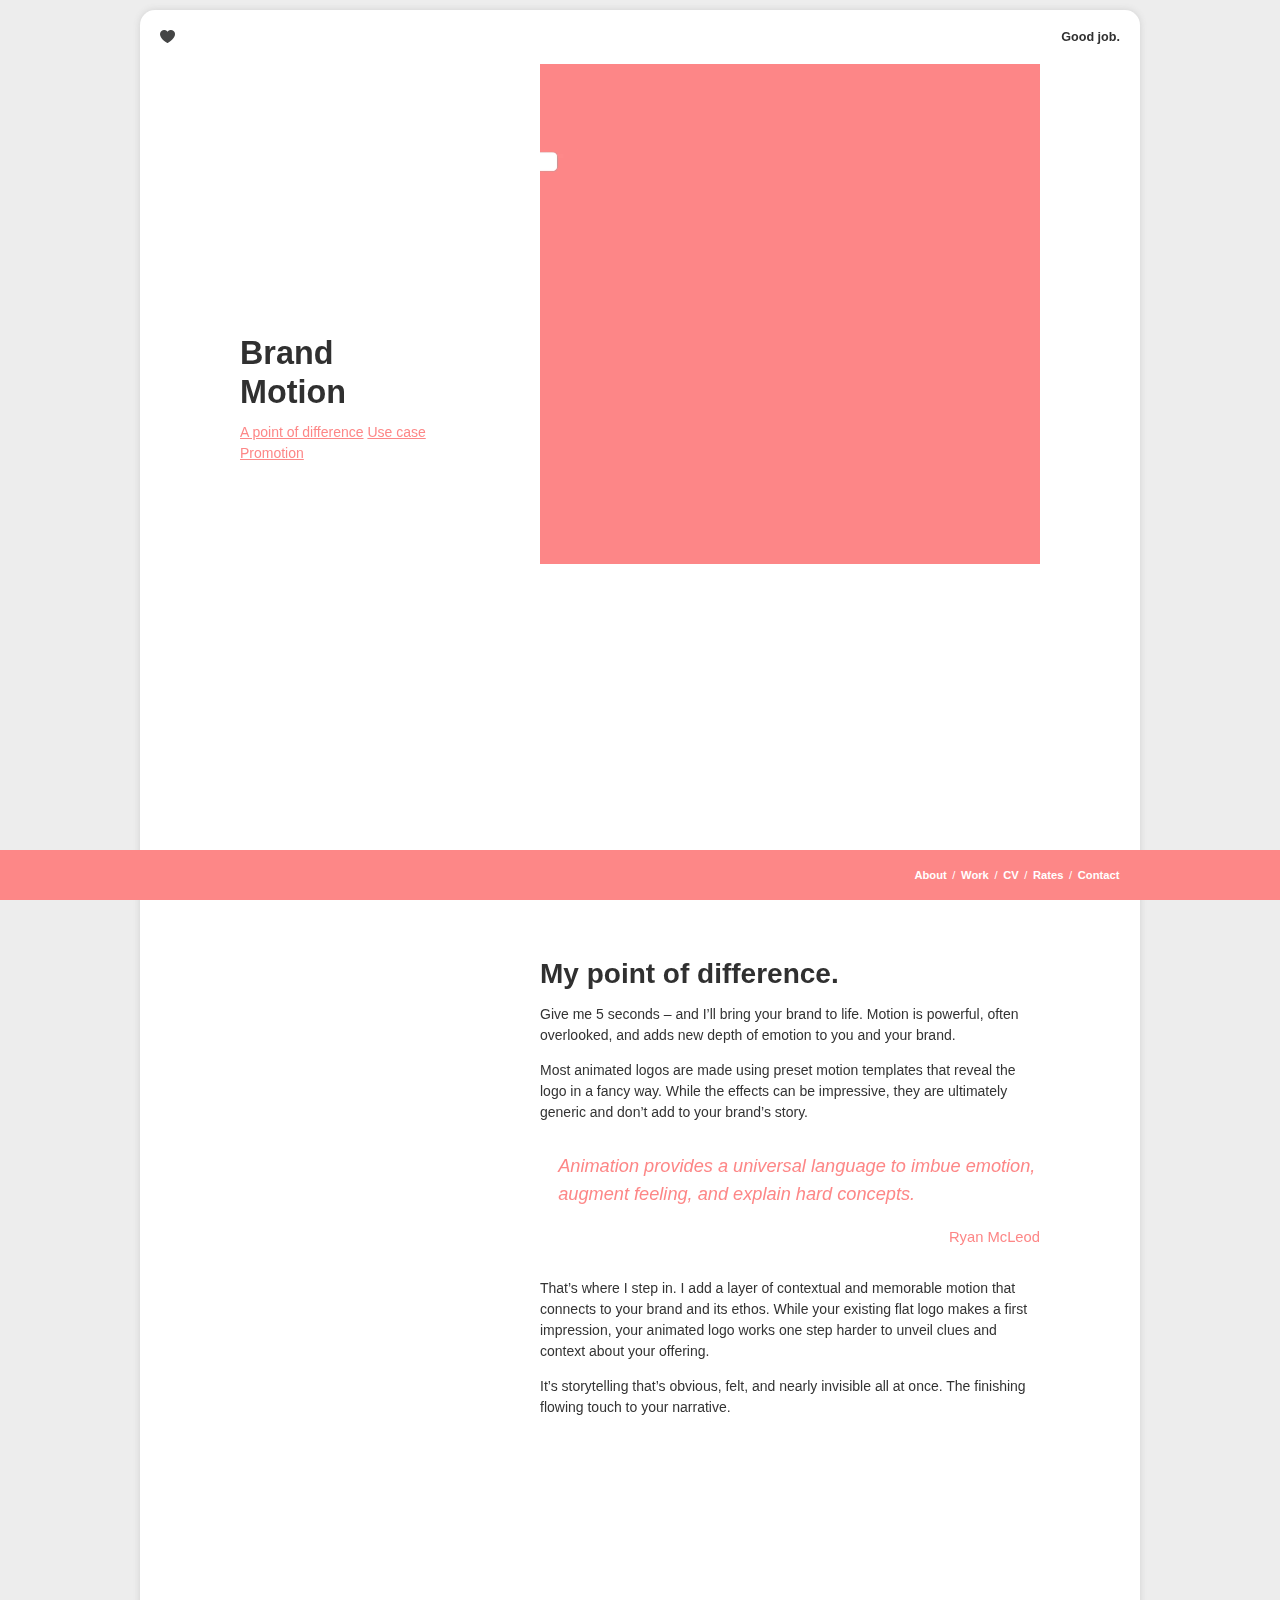
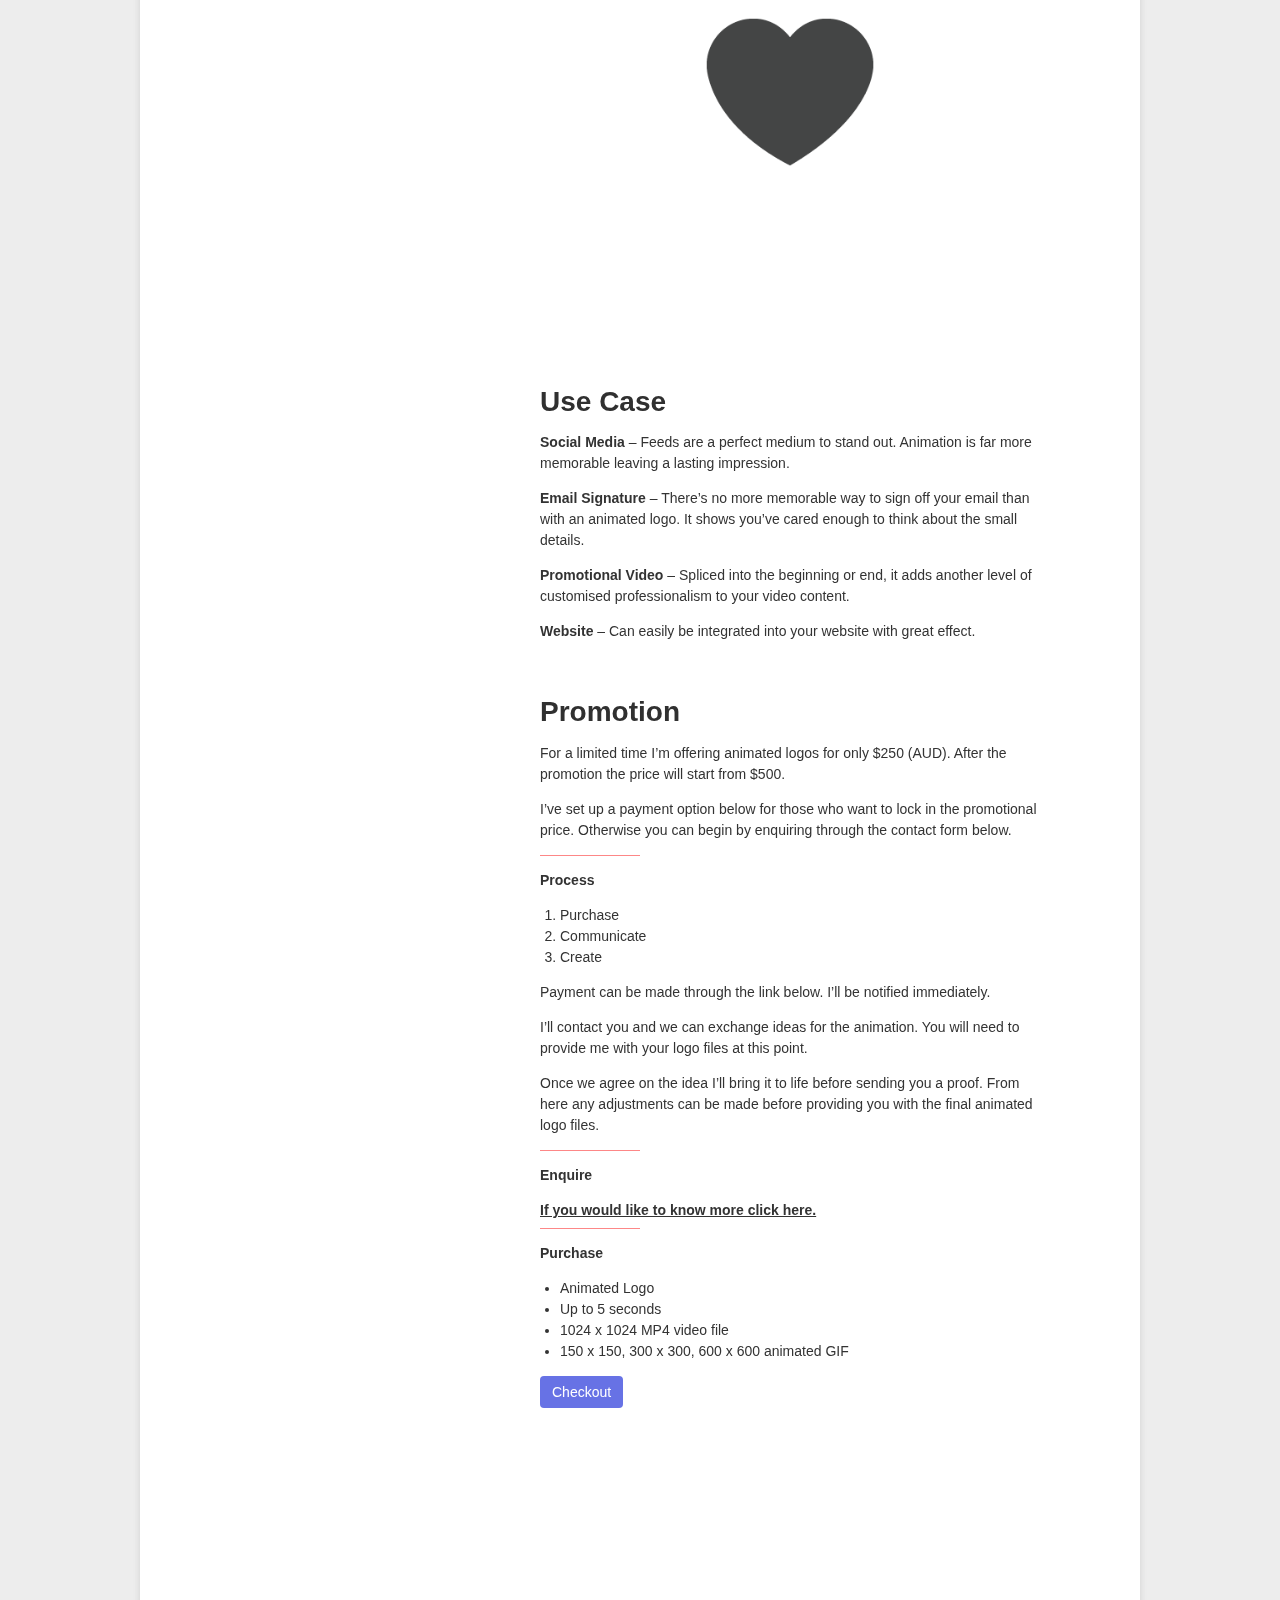
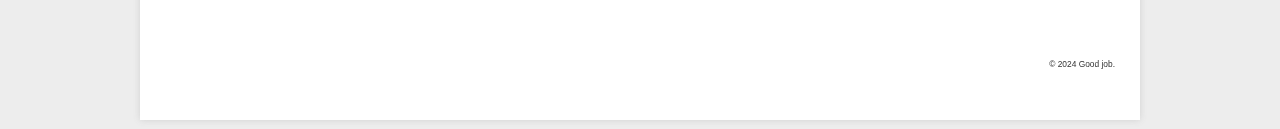
==== brand-motion/index.html @ 47fca489 "Updated/Added simply-static-1-1731006983" ====
<!DOCTYPE html>
<!--[if lt IE 7]><html lang="en" class="no-js lt-ie9 lt-ie8 lt-ie7"><![endif]--><!--[if (IE 7)&!(IEMobile)]><html lang="en" class="no-js lt-ie9 lt-ie8"><![endif]--><!--[if (IE 8)&!(IEMobile)]><html lang="en" class="no-js lt-ie9"><![endif]--><!--[if gt IE 8]><!--><html itemscope="itemscope" itemtype="https://schema.org/WebPage" lang="en" class="no-js">
<!--<![endif]-->

	<head>

        
                <meta charset="UTF-8">
        <meta http-equiv="x-ua-compatible" content="ie=edge">
        <meta name="viewport" content="width=device-width, initial-scale=1, shrink-to-fit=no">

                <link rel="icon" href="./../wp-content/themes/goodjob/favicon.png">
        
        <!--[if IE]>
            <link rel="shortcut icon" href="https://goodjobjohn.local/wp-content/themes/goodjob/favicon.ico">
        <![endif]-->

        <!-- Apple Touch Icon -->
        <link rel="apple-touch-icon" href="./../wp-content/themes/goodjob/library/images/apple-touch-icon.png">

        <!-- Safari Pinned Tab Icon -->
        <link rel="mask-icon" href="./../wp-content/themes/goodjob/library/images/icon.svg" color="#0088cc">

                
                <!-- <link href="https://fonts.googleapis.com/css?family=IBM+Plex+Sans:400,400i,700,700i" rel="stylesheet"> -->
        
                <title>Brand Motion &#8211; Good job.</title>
<meta name="robots" content="max-image-preview:large">
<link rel="stylesheet" id="wp-block-library-css" href="./../wp-includes/css/dist/block-library/style.min.css" type="text/css" media="all">
<style id="wp-block-library-theme-inline-css" type="text/css">.wp-block-audio :where(figcaption){color:#555;font-size:13px;text-align:center}.is-dark-theme .wp-block-audio :where(figcaption){color:#ffffffa6}.wp-block-audio{margin:0 0 1em}.wp-block-code{border:1px solid #ccc;border-radius:4px;font-family:Menlo,Consolas,monaco,monospace;padding:.8em 1em}.wp-block-embed :where(figcaption){color:#555;font-size:13px;text-align:center}.is-dark-theme .wp-block-embed :where(figcaption){color:#ffffffa6}.wp-block-embed{margin:0 0 1em}.blocks-gallery-caption{color:#555;font-size:13px;text-align:center}.is-dark-theme .blocks-gallery-caption{color:#ffffffa6}:root :where(.wp-block-image figcaption){color:#555;font-size:13px;text-align:center}.is-dark-theme :root :where(.wp-block-image figcaption){color:#ffffffa6}.wp-block-image{margin:0 0 1em}.wp-block-pullquote{border-bottom:4px solid;border-top:4px solid;color:currentColor;margin-bottom:1.75em}.wp-block-pullquote cite,.wp-block-pullquote footer,.wp-block-pullquote__citation{color:currentColor;font-size:.8125em;font-style:normal;text-transform:uppercase}.wp-block-quote{border-left:.25em solid;margin:0 0 1.75em;padding-left:1em}.wp-block-quote cite,.wp-block-quote footer{color:currentColor;font-size:.8125em;font-style:normal;position:relative}.wp-block-quote.has-text-align-right{border-left:none;border-right:.25em solid;padding-left:0;padding-right:1em}.wp-block-quote.has-text-align-center{border:none;padding-left:0}.wp-block-quote.is-large,.wp-block-quote.is-style-large,.wp-block-quote.is-style-plain{border:none}.wp-block-search .wp-block-search__label{font-weight:700}.wp-block-search__button{border:1px solid #ccc;padding:.375em .625em}:where(.wp-block-group.has-background){padding:1.25em 2.375em}.wp-block-separator.has-css-opacity{opacity:.4}.wp-block-separator{border:none;border-bottom:2px solid;margin-left:auto;margin-right:auto}.wp-block-separator.has-alpha-channel-opacity{opacity:1}.wp-block-separator:not(.is-style-wide):not(.is-style-dots){width:100px}.wp-block-separator.has-background:not(.is-style-dots){border-bottom:none;height:1px}.wp-block-separator.has-background:not(.is-style-wide):not(.is-style-dots){height:2px}.wp-block-table{margin:0 0 1em}.wp-block-table td,.wp-block-table th{word-break:normal}.wp-block-table :where(figcaption){color:#555;font-size:13px;text-align:center}.is-dark-theme .wp-block-table :where(figcaption){color:#ffffffa6}.wp-block-video :where(figcaption){color:#555;font-size:13px;text-align:center}.is-dark-theme .wp-block-video :where(figcaption){color:#ffffffa6}.wp-block-video{margin:0 0 1em}:root :where(.wp-block-template-part.has-background){margin-bottom:0;margin-top:0;padding:1.25em 2.375em}</style>
<link rel="stylesheet" id="plate-gutenberg-styles-css" href="./../wp-content/themes/goodjob/library/css/gutenberg.css" type="text/css" media="all">
<style id="classic-theme-styles-inline-css" type="text/css">/*! This file is auto-generated */
.wp-block-button__link{color:#fff;background-color:#32373c;border-radius:9999px;box-shadow:none;text-decoration:none;padding:calc(.667em + 2px) calc(1.333em + 2px);font-size:1.125em}.wp-block-file__button{background:#32373c;color:#fff;text-decoration:none}</style>
<style id="global-styles-inline-css" type="text/css">:root{--wp--preset--aspect-ratio--square: 1;--wp--preset--aspect-ratio--4-3: 4/3;--wp--preset--aspect-ratio--3-4: 3/4;--wp--preset--aspect-ratio--3-2: 3/2;--wp--preset--aspect-ratio--2-3: 2/3;--wp--preset--aspect-ratio--16-9: 16/9;--wp--preset--aspect-ratio--9-16: 9/16;--wp--preset--color--black: #000000;--wp--preset--color--cyan-bluish-gray: #abb8c3;--wp--preset--color--white: #ffffff;--wp--preset--color--pale-pink: #f78da7;--wp--preset--color--vivid-red: #cf2e2e;--wp--preset--color--luminous-vivid-orange: #ff6900;--wp--preset--color--luminous-vivid-amber: #fcb900;--wp--preset--color--light-green-cyan: #7bdcb5;--wp--preset--color--vivid-green-cyan: #00d084;--wp--preset--color--pale-cyan-blue: #8ed1fc;--wp--preset--color--vivid-cyan-blue: #0693e3;--wp--preset--color--vivid-purple: #9b51e0;--wp--preset--gradient--vivid-cyan-blue-to-vivid-purple: linear-gradient(135deg,rgba(6,147,227,1) 0%,rgb(155,81,224) 100%);--wp--preset--gradient--light-green-cyan-to-vivid-green-cyan: linear-gradient(135deg,rgb(122,220,180) 0%,rgb(0,208,130) 100%);--wp--preset--gradient--luminous-vivid-amber-to-luminous-vivid-orange: linear-gradient(135deg,rgba(252,185,0,1) 0%,rgba(255,105,0,1) 100%);--wp--preset--gradient--luminous-vivid-orange-to-vivid-red: linear-gradient(135deg,rgba(255,105,0,1) 0%,rgb(207,46,46) 100%);--wp--preset--gradient--very-light-gray-to-cyan-bluish-gray: linear-gradient(135deg,rgb(238,238,238) 0%,rgb(169,184,195) 100%);--wp--preset--gradient--cool-to-warm-spectrum: linear-gradient(135deg,rgb(74,234,220) 0%,rgb(151,120,209) 20%,rgb(207,42,186) 40%,rgb(238,44,130) 60%,rgb(251,105,98) 80%,rgb(254,248,76) 100%);--wp--preset--gradient--blush-light-purple: linear-gradient(135deg,rgb(255,206,236) 0%,rgb(152,150,240) 100%);--wp--preset--gradient--blush-bordeaux: linear-gradient(135deg,rgb(254,205,165) 0%,rgb(254,45,45) 50%,rgb(107,0,62) 100%);--wp--preset--gradient--luminous-dusk: linear-gradient(135deg,rgb(255,203,112) 0%,rgb(199,81,192) 50%,rgb(65,88,208) 100%);--wp--preset--gradient--pale-ocean: linear-gradient(135deg,rgb(255,245,203) 0%,rgb(182,227,212) 50%,rgb(51,167,181) 100%);--wp--preset--gradient--electric-grass: linear-gradient(135deg,rgb(202,248,128) 0%,rgb(113,206,126) 100%);--wp--preset--gradient--midnight: linear-gradient(135deg,rgb(2,3,129) 0%,rgb(40,116,252) 100%);--wp--preset--font-size--small: 13px;--wp--preset--font-size--medium: 20px;--wp--preset--font-size--large: 36px;--wp--preset--font-size--x-large: 42px;--wp--preset--spacing--20: 0.44rem;--wp--preset--spacing--30: 0.67rem;--wp--preset--spacing--40: 1rem;--wp--preset--spacing--50: 1.5rem;--wp--preset--spacing--60: 2.25rem;--wp--preset--spacing--70: 3.38rem;--wp--preset--spacing--80: 5.06rem;--wp--preset--shadow--natural: 6px 6px 9px rgba(0, 0, 0, 0.2);--wp--preset--shadow--deep: 12px 12px 50px rgba(0, 0, 0, 0.4);--wp--preset--shadow--sharp: 6px 6px 0px rgba(0, 0, 0, 0.2);--wp--preset--shadow--outlined: 6px 6px 0px -3px rgba(255, 255, 255, 1), 6px 6px rgba(0, 0, 0, 1);--wp--preset--shadow--crisp: 6px 6px 0px rgba(0, 0, 0, 1);}:where(.is-layout-flex){gap: 0.5em;}:where(.is-layout-grid){gap: 0.5em;}body .is-layout-flex{display: flex;}.is-layout-flex{flex-wrap: wrap;align-items: center;}.is-layout-flex > :is(*, div){margin: 0;}body .is-layout-grid{display: grid;}.is-layout-grid > :is(*, div){margin: 0;}:where(.wp-block-columns.is-layout-flex){gap: 2em;}:where(.wp-block-columns.is-layout-grid){gap: 2em;}:where(.wp-block-post-template.is-layout-flex){gap: 1.25em;}:where(.wp-block-post-template.is-layout-grid){gap: 1.25em;}.has-black-color{color: var(--wp--preset--color--black) !important;}.has-cyan-bluish-gray-color{color: var(--wp--preset--color--cyan-bluish-gray) !important;}.has-white-color{color: var(--wp--preset--color--white) !important;}.has-pale-pink-color{color: var(--wp--preset--color--pale-pink) !important;}.has-vivid-red-color{color: var(--wp--preset--color--vivid-red) !important;}.has-luminous-vivid-orange-color{color: var(--wp--preset--color--luminous-vivid-orange) !important;}.has-luminous-vivid-amber-color{color: var(--wp--preset--color--luminous-vivid-amber) !important;}.has-light-green-cyan-color{color: var(--wp--preset--color--light-green-cyan) !important;}.has-vivid-green-cyan-color{color: var(--wp--preset--color--vivid-green-cyan) !important;}.has-pale-cyan-blue-color{color: var(--wp--preset--color--pale-cyan-blue) !important;}.has-vivid-cyan-blue-color{color: var(--wp--preset--color--vivid-cyan-blue) !important;}.has-vivid-purple-color{color: var(--wp--preset--color--vivid-purple) !important;}.has-black-background-color{background-color: var(--wp--preset--color--black) !important;}.has-cyan-bluish-gray-background-color{background-color: var(--wp--preset--color--cyan-bluish-gray) !important;}.has-white-background-color{background-color: var(--wp--preset--color--white) !important;}.has-pale-pink-background-color{background-color: var(--wp--preset--color--pale-pink) !important;}.has-vivid-red-background-color{background-color: var(--wp--preset--color--vivid-red) !important;}.has-luminous-vivid-orange-background-color{background-color: var(--wp--preset--color--luminous-vivid-orange) !important;}.has-luminous-vivid-amber-background-color{background-color: var(--wp--preset--color--luminous-vivid-amber) !important;}.has-light-green-cyan-background-color{background-color: var(--wp--preset--color--light-green-cyan) !important;}.has-vivid-green-cyan-background-color{background-color: var(--wp--preset--color--vivid-green-cyan) !important;}.has-pale-cyan-blue-background-color{background-color: var(--wp--preset--color--pale-cyan-blue) !important;}.has-vivid-cyan-blue-background-color{background-color: var(--wp--preset--color--vivid-cyan-blue) !important;}.has-vivid-purple-background-color{background-color: var(--wp--preset--color--vivid-purple) !important;}.has-black-border-color{border-color: var(--wp--preset--color--black) !important;}.has-cyan-bluish-gray-border-color{border-color: var(--wp--preset--color--cyan-bluish-gray) !important;}.has-white-border-color{border-color: var(--wp--preset--color--white) !important;}.has-pale-pink-border-color{border-color: var(--wp--preset--color--pale-pink) !important;}.has-vivid-red-border-color{border-color: var(--wp--preset--color--vivid-red) !important;}.has-luminous-vivid-orange-border-color{border-color: var(--wp--preset--color--luminous-vivid-orange) !important;}.has-luminous-vivid-amber-border-color{border-color: var(--wp--preset--color--luminous-vivid-amber) !important;}.has-light-green-cyan-border-color{border-color: var(--wp--preset--color--light-green-cyan) !important;}.has-vivid-green-cyan-border-color{border-color: var(--wp--preset--color--vivid-green-cyan) !important;}.has-pale-cyan-blue-border-color{border-color: var(--wp--preset--color--pale-cyan-blue) !important;}.has-vivid-cyan-blue-border-color{border-color: var(--wp--preset--color--vivid-cyan-blue) !important;}.has-vivid-purple-border-color{border-color: var(--wp--preset--color--vivid-purple) !important;}.has-vivid-cyan-blue-to-vivid-purple-gradient-background{background: var(--wp--preset--gradient--vivid-cyan-blue-to-vivid-purple) !important;}.has-light-green-cyan-to-vivid-green-cyan-gradient-background{background: var(--wp--preset--gradient--light-green-cyan-to-vivid-green-cyan) !important;}.has-luminous-vivid-amber-to-luminous-vivid-orange-gradient-background{background: var(--wp--preset--gradient--luminous-vivid-amber-to-luminous-vivid-orange) !important;}.has-luminous-vivid-orange-to-vivid-red-gradient-background{background: var(--wp--preset--gradient--luminous-vivid-orange-to-vivid-red) !important;}.has-very-light-gray-to-cyan-bluish-gray-gradient-background{background: var(--wp--preset--gradient--very-light-gray-to-cyan-bluish-gray) !important;}.has-cool-to-warm-spectrum-gradient-background{background: var(--wp--preset--gradient--cool-to-warm-spectrum) !important;}.has-blush-light-purple-gradient-background{background: var(--wp--preset--gradient--blush-light-purple) !important;}.has-blush-bordeaux-gradient-background{background: var(--wp--preset--gradient--blush-bordeaux) !important;}.has-luminous-dusk-gradient-background{background: var(--wp--preset--gradient--luminous-dusk) !important;}.has-pale-ocean-gradient-background{background: var(--wp--preset--gradient--pale-ocean) !important;}.has-electric-grass-gradient-background{background: var(--wp--preset--gradient--electric-grass) !important;}.has-midnight-gradient-background{background: var(--wp--preset--gradient--midnight) !important;}.has-small-font-size{font-size: var(--wp--preset--font-size--small) !important;}.has-medium-font-size{font-size: var(--wp--preset--font-size--medium) !important;}.has-large-font-size{font-size: var(--wp--preset--font-size--large) !important;}.has-x-large-font-size{font-size: var(--wp--preset--font-size--x-large) !important;}
:where(.wp-block-post-template.is-layout-flex){gap: 1.25em;}:where(.wp-block-post-template.is-layout-grid){gap: 1.25em;}
:where(.wp-block-columns.is-layout-flex){gap: 2em;}:where(.wp-block-columns.is-layout-grid){gap: 2em;}
:root :where(.wp-block-pullquote){font-size: 1.5em;line-height: 1.6;}</style>
<link rel="stylesheet" id="contact-form-7-css" href="./../wp-content/plugins/contact-form-7/includes/css/styles.css" type="text/css" media="all">
<link rel="stylesheet" id="plate-stylesheet-css" href="./../wp-content/themes/goodjob/library/css/style.css" type="text/css" media="all">
<!--[if lt IE 9]>
<link rel='stylesheet' id='plate-ie-only-css' href='https://goodjobjohn.local/wp-content/themes/goodjob/library/css/ie.css' type='text/css' media='all' />
<![endif]-->
<script type="text/javascript" src="./../wp-includes/js/jquery/jquery.min.js" id="jquery-core-js"></script>
<link rel="https://api.w.org/" href="./../wp-json/index.html">
<link rel="alternate" title="JSON" type="application/json" href="./../wp-json/wp/v2/pages/191/index.html">
<link rel="canonical" href="./index.html">
<link rel="shortlink" href="./../index.html?p=191">
<link rel="alternate" title="oEmbed (JSON)" type="application/json+oembed" href="./../wp-json/oembed/1.0/embed/index.html?url=https%3A%2F%2F%2Fbrand-motion%2F">
<link rel="alternate" title="oEmbed (XML)" type="text/xml+oembed" href="./../wp-json/oembed/1.0/embed/index.html?url=https%3A%2F%2F%2Fbrand-motion%2F#038;format=xml">
			                <meta name="ssp-config-path" content="/wp-content/uploads/simply-static/configs/">
			
						<link rel="icon" href="./../wp-content/uploads/2019/03/cropped-logo-heart-32x32.png" sizes="32x32">
<link rel="icon" href="./../wp-content/uploads/2019/03/cropped-logo-heart-192x192.png" sizes="192x192">
<link rel="apple-touch-icon" href="./../wp-content/uploads/2019/03/cropped-logo-heart-180x180.png">
<meta name="msapplication-TileImage" content="./../wp-content/uploads/2019/03/cropped-logo-heart-270x270.png">
        
    </head>

	<body class="page-template page-template-page-logo-animation page-template-page-logo-animation-php page page-id-191 wp-custom-logo page-logo-animation-php brand-motion page-brand-motion" itemscope itemtype="https://schema.org/WebPage">

        <header class="header" id="header" role="banner" itemscope itemtype="https://schema.org/WPHeader">

                        <div id="bloginfo" class="preload" itemscope itemtype="https://schema.org/Organization">

                                
                    <div id="logo" itemprop="logo">
                        <a href="./../index.html" rel="nofollow" itemprop="url" title="Good job."></a><a href="./../index.html" class="custom-logo-link" rel="home"><img width="90" height="90" src="./../wp-content/uploads/2021/10/cropped-logo-heart-90px.png" class="custom-logo" alt="Good job." decoding="async"></a>
                    </div>

                    <div id="site-title" class="site-title" itemprop="name">
                        <a href="./../index.html" rel="nofollow" itemprop="url" title="Good job.">
                            Good job.                        </a>
                    </div>
                    
                                
            </div>
            
            <nav class="nav-container" role="navigation" itemscope itemtype="https://schema.org/SiteNavigationElement" aria-label="Primary Menu ">

                                        <h2 class="screen-reader-text">Primary Menu</h2>

                    
                    <ul id="menu-menu-1" class="nav">
<li id="menu-item-52" class="menu-item menu-item-type-custom menu-item-object-custom menu-item-home menu-item-52"><a href="./../index.html#about">About</a></li>
<li id="menu-item-405" class="menu-item menu-item-type-post_type menu-item-object-page menu-item-405"><a href="./../work/index.html">Work</a></li>
<li id="menu-item-461" class="menu-item menu-item-type-post_type menu-item-object-page menu-item-461"><a href="./../cv/index.html">CV</a></li>
<li id="menu-item-368" class="menu-item menu-item-type-post_type menu-item-object-page menu-item-368"><a href="./../rate-card/index.html">Rates</a></li>
<li id="menu-item-366" class="menu-item menu-item-type-post_type menu-item-object-page menu-item-366"><a href="./../contact/index.html">Contact</a></li>
</ul>
            </nav>
            
        </header>

    <main id="main" class="main" role="main" itemscope itemprop="mainContentOfPage" itemtype="https://schema.org/Blog">

        
            <article id="post-191" class="post-191 page type-page status-publish hentry" role="article" itemscope itemtype="https://schema.org/BlogPosting">

                <header class="article-header">

                    <div class="sticky">
                        <h1 class="page-title" itemprop="headline">Brand Motion</h1>

                        <div class="index">

                                                                                                        
                                <a href="./index.html#a-point-of-difference">
                                    A point of difference                                </a>                      
                                                                                
                                <a href="./index.html#use-case">
                                    Use case                                </a>                      
                                                                                
                                <a href="./index.html#promotion">
                                    Promotion                                </a>                      
                                                                            </div>
                    </div>

                </header> 
                <section class="entry-content" itemprop="articleBody">
                    
                                            <div class="featured-video">
                            <video width="500" autoplay loop muted>
                                <source src="./../wp-content/uploads/2019/06/motion-promotion.mp4" type="video/mp4">
                                <p>Sorry, your browser doesn't support embedded videos.</p>
                            </video>
                        </div>
                    
                    
<h2 class="wp-block-heading" id="a-point-of-difference">My point of difference.</h2>



<p>Give me 5 seconds &#8211; and I’ll bring your brand to life. Motion is powerful, often overlooked, and adds new depth of emotion to you and your brand.</p>



<p>Most animated logos are made using preset motion templates that reveal the logo in a fancy way. While the effects can be impressive, they are ultimately generic and don’t add to your brand’s story.&nbsp;</p>



<blockquote class="wp-block-quote is-style-default is-layout-flow wp-block-quote-is-layout-flow">
<p>Animation provides a universal language to imbue emotion, augment feeling, and explain hard concepts.</p>
<cite>Ryan McLeod</cite>
</blockquote>



<p>That’s where I step in. I add a layer of contextual and memorable motion that connects to your brand and its ethos. While your existing flat logo makes a first impression, your animated logo works one step harder to unveil clues and context about your offering.</p>



<p>It’s storytelling that’s obvious, felt, and nearly invisible all at once. The finishing flowing touch to your narrative.</p>



<figure class="wp-block-video"><video autoplay loop muted poster="./../wp-content/uploads/2019/03/logo-heart.png" src="./../wp-content/uploads/2019/06/Comp-1_1.mp4"></video></figure>



<h2 class="wp-block-heading" id="use-case">Use Case</h2>



<p><strong>Social Media</strong> &#8211; Feeds are a perfect medium to stand out. Animation is far more memorable leaving a lasting impression.</p>



<p><strong>Email Signature</strong> &#8211; There&#8217;s no more memorable way to sign off your email than with an animated logo. It shows you&#8217;ve cared enough to think about the small details.</p>



<p><strong>Promotional Video</strong> &#8211; Spliced into the beginning or end, it adds another level of customised professionalism to your video content.</p>



<p><strong>Website</strong> &#8211; Can easily be integrated into your website with great effect.</p>



<h2 class="wp-block-heading" id="promotion">Promotion</h2>



<p>For a limited time I&#8217;m offering animated logos for only $250 (AUD). After the promotion the price will start from $500.</p>



<p>I&#8217;ve set up a payment option below for those who want to lock in the promotional price. Otherwise you can begin by enquiring through the contact form below.</p>



<hr class="wp-block-separator">



<p><strong>Process</strong></p>



<ol class="wp-block-list">
<li>Purchase</li>
<li>Communicate</li>
<li>Create</li>
</ol>



<p>Payment can be made through the link below. I&#8217;ll be notified immediately. </p>



<p>I&#8217;ll contact you and we can exchange ideas for the animation. You will need to provide me with your logo files at this point.  </p>



<p>Once we agree on the idea I&#8217;ll bring it to life before sending you a proof. From here any adjustments can be made before providing you with the final animated logo files. </p>



<hr class="wp-block-separator">



<p><strong>Enquire</strong></p>



<a href="mailto:john+logoani@basham.com.au" target="_blank" rel="noopener noreferrer">If you would like to know more click here.</a>



<hr class="wp-block-separator">



<p><strong>Purchase</strong></p>



<ul class="wp-block-list">
<li>Animated Logo</li>
<li>Up to 5 seconds</li>
<li>1024 x 1024 MP4 video file</li>
<li>150 x 150, 300 x 300, 600 x 600 animated GIF</li>
</ul>



<p></p>

                    <!-- Load Stripe.js on your website. -->
<script src="https://js.stripe.com/v3"></script>

<!-- Create a button that your customers click to complete their purchase. Customize the styling to suit your branding. -->
<button style="background-color:#6772E5;color:#FFF;padding:8px 12px;border:0;border-radius:4px;font-size:1em" id="checkout-button-sku_FHwlEyyxGtfXWl" role="link">
  Checkout
</button>

<div id="error-message"></div>

<script>var stripe = Stripe('pk_live_UWnJulsyqp4b4Bedqa08PzLU00ntzZsWyX');

  var checkoutButton = document.getElementById('checkout-button-sku_FHwlEyyxGtfXWl');
  checkoutButton.addEventListener('click', function () {
    // When the customer clicks on the button, redirect
    // them to Checkout.
    stripe.redirectToCheckout({
      items: [{sku: 'sku_FHwlEyyxGtfXWl', quantity: 1}],

      // Do not rely on the redirect to the successUrl for fulfilling
      // purchases, customers may not always reach the success_url after
      // a successful payment.
      // Instead use one of the strategies described in
      // https://stripe.com/docs/payments/checkout/fulfillment
      successUrl: 'https://goodjobjohn.com/success',
      cancelUrl: 'https://goodjobjohn.com/canceled',
    })
    .then(function (result) {
      if (result.error) {
        // If `redirectToCheckout` fails due to a browser or network
        // error, display the localized error message to your customer.
        var displayError = document.getElementById('error-message');
        displayError.textContent = result.error.message;
      }
    });
  });</script>
                </section> 
                <footer class="article-footer">

                </footer>

                

    

            </article>

        
            
        
    </main>

			<footer id="footer" class="footer" role="contentinfo" itemscope itemtype="https://schema.org/WPFooter">

				<div id="inner-footer" class="wrap">

					
					<p class="source-org copyright">&copy; 2024 Good job.</p>

				</div>

			</footer>


				        <span class="ssp-id" style="display:none">191</span>
		<script type="text/javascript" src="./../wp-includes/js/dist/hooks.min.js" id="wp-hooks-js"></script>
<script type="text/javascript" src="./../wp-includes/js/dist/i18n.min.js" id="wp-i18n-js"></script>
<script type="text/javascript" id="wp-i18n-js-after">
/* <![CDATA[ */
wp.i18n.setLocaleData( { 'text directionltr': [ 'ltr' ] } );
/* ]]> */
</script>
<script type="text/javascript" src="./../wp-content/plugins/contact-form-7/includes/swv/js/index.js" id="swv-js"></script>
<script type="text/javascript" id="contact-form-7-js-before">
/* <![CDATA[ */
var wpcf7 = {
    "api": {
        "root": ".\/\/wp-json\/",
        "namespace": "contact-form-7\/v1"
    },
    "cached": 1
};
/* ]]> */
</script>
<script type="text/javascript" src="./../wp-content/plugins/contact-form-7/includes/js/index.js" id="contact-form-7-js"></script>
<script type="text/javascript" src="./../wp-content/themes/goodjob/library/js/scripts.js" id="plate-js-js"></script>

	</body>

 <!-- This is the end. My only friend. -->
</html>
---- wp-includes/css/dist/block-library/style.min.css ----
@charset "UTF-8";.wp-block-archives{box-sizing:border-box}.wp-block-archives-dropdown label{display:block}.wp-block-avatar{line-height:0}.wp-block-avatar,.wp-block-avatar img{box-sizing:border-box}.wp-block-avatar.aligncenter{text-align:center}.wp-block-audio{box-sizing:border-box}.wp-block-audio :where(figcaption){margin-bottom:1em;margin-top:.5em}.wp-block-audio audio{min-width:300px;width:100%}.wp-block-button__link{box-sizing:border-box;cursor:pointer;display:inline-block;text-align:center;word-break:break-word}.wp-block-button__link.aligncenter{text-align:center}.wp-block-button__link.alignright{text-align:right}:where(.wp-block-button__link){border-radius:9999px;box-shadow:none;padding:calc(.667em + 2px) calc(1.333em + 2px);text-decoration:none}.wp-block-button[style*=text-decoration] .wp-block-button__link{text-decoration:inherit}.wp-block-buttons>.wp-block-button.has-custom-width{max-width:none}.wp-block-buttons>.wp-block-button.has-custom-width .wp-block-button__link{width:100%}.wp-block-buttons>.wp-block-button.has-custom-font-size .wp-block-button__link{font-size:inherit}.wp-block-buttons>.wp-block-button.wp-block-button__width-25{width:calc(25% - var(--wp--style--block-gap, .5em)*.75)}.wp-block-buttons>.wp-block-button.wp-block-button__width-50{width:calc(50% - var(--wp--style--block-gap, .5em)*.5)}.wp-block-buttons>.wp-block-button.wp-block-button__width-75{width:calc(75% - var(--wp--style--block-gap, .5em)*.25)}.wp-block-buttons>.wp-block-button.wp-block-button__width-100{flex-basis:100%;width:100%}.wp-block-buttons.is-vertical>.wp-block-button.wp-block-button__width-25{width:25%}.wp-block-buttons.is-vertical>.wp-block-button.wp-block-button__width-50{width:50%}.wp-block-buttons.is-vertical>.wp-block-button.wp-block-button__width-75{width:75%}.wp-block-button.is-style-squared,.wp-block-button__link.wp-block-button.is-style-squared{border-radius:0}.wp-block-button.no-border-radius,.wp-block-button__link.no-border-radius{border-radius:0!important}:root :where(.wp-block-button .wp-block-button__link.is-style-outline),:root :where(.wp-block-button.is-style-outline>.wp-block-button__link){border:2px solid;padding:.667em 1.333em}:root :where(.wp-block-button .wp-block-button__link.is-style-outline:not(.has-text-color)),:root :where(.wp-block-button.is-style-outline>.wp-block-button__link:not(.has-text-color)){color:currentColor}:root :where(.wp-block-button .wp-block-button__link.is-style-outline:not(.has-background)),:root :where(.wp-block-button.is-style-outline>.wp-block-button__link:not(.has-background)){background-color:initial;background-image:none}.wp-block-buttons.is-vertical{flex-direction:column}.wp-block-buttons.is-vertical>.wp-block-button:last-child{margin-bottom:0}.wp-block-buttons>.wp-block-button{display:inline-block;margin:0}.wp-block-buttons.is-content-justification-left{justify-content:flex-start}.wp-block-buttons.is-content-justification-left.is-vertical{align-items:flex-start}.wp-block-buttons.is-content-justification-center{justify-content:center}.wp-block-buttons.is-content-justification-center.is-vertical{align-items:center}.wp-block-buttons.is-content-justification-right{justify-content:flex-end}.wp-block-buttons.is-content-justification-right.is-vertical{align-items:flex-end}.wp-block-buttons.is-content-justification-space-between{justify-content:space-between}.wp-block-buttons.aligncenter{text-align:center}.wp-block-buttons:not(.is-content-justification-space-between,.is-content-justification-right,.is-content-justification-left,.is-content-justification-center) .wp-block-button.aligncenter{margin-left:auto;margin-right:auto;width:100%}.wp-block-buttons[style*=text-decoration] .wp-block-button,.wp-block-buttons[style*=text-decoration] .wp-block-button__link{text-decoration:inherit}.wp-block-buttons.has-custom-font-size .wp-block-button__link{font-size:inherit}.wp-block-button.aligncenter,.wp-block-calendar{text-align:center}.wp-block-calendar td,.wp-block-calendar th{border:1px solid;padding:.25em}.wp-block-calendar th{font-weight:400}.wp-block-calendar caption{background-color:inherit}.wp-block-calendar table{border-collapse:collapse;width:100%}.wp-block-calendar table:where(:not(.has-text-color)){color:#40464d}.wp-block-calendar table:where(:not(.has-text-color)) td,.wp-block-calendar table:where(:not(.has-text-color)) th{border-color:#ddd}.wp-block-calendar table.has-background th{background-color:inherit}.wp-block-calendar table.has-text-color th{color:inherit}:where(.wp-block-calendar table:not(.has-background) th){background:#ddd}.wp-block-categories{box-sizing:border-box}.wp-block-categories.alignleft{margin-right:2em}.wp-block-categories.alignright{margin-left:2em}.wp-block-categories.wp-block-categories-dropdown.aligncenter{text-align:center}.wp-block-code{box-sizing:border-box}.wp-block-code code{display:block;font-family:inherit;overflow-wrap:break-word;white-space:pre-wrap}.wp-block-columns{align-items:normal!important;box-sizing:border-box;display:flex;flex-wrap:wrap!important}@media (min-width:782px){.wp-block-columns{flex-wrap:nowrap!important}}.wp-block-columns.are-vertically-aligned-top{align-items:flex-start}.wp-block-columns.are-vertically-aligned-center{align-items:center}.wp-block-columns.are-vertically-aligned-bottom{align-items:flex-end}@media (max-width:781px){.wp-block-columns:not(.is-not-stacked-on-mobile)>.wp-block-column{flex-basis:100%!important}}@media (min-width:782px){.wp-block-columns:not(.is-not-stacked-on-mobile)>.wp-block-column{flex-basis:0;flex-grow:1}.wp-block-columns:not(.is-not-stacked-on-mobile)>.wp-block-column[style*=flex-basis]{flex-grow:0}}.wp-block-columns.is-not-stacked-on-mobile{flex-wrap:nowrap!important}.wp-block-columns.is-not-stacked-on-mobile>.wp-block-column{flex-basis:0;flex-grow:1}.wp-block-columns.is-not-stacked-on-mobile>.wp-block-column[style*=flex-basis]{flex-grow:0}:where(.wp-block-columns){margin-bottom:1.75em}:where(.wp-block-columns.has-background){padding:1.25em 2.375em}.wp-block-column{flex-grow:1;min-width:0;overflow-wrap:break-word;word-break:break-word}.wp-block-column.is-vertically-aligned-top{align-self:flex-start}.wp-block-column.is-vertically-aligned-center{align-self:center}.wp-block-column.is-vertically-aligned-bottom{align-self:flex-end}.wp-block-column.is-vertically-aligned-stretch{align-self:stretch}.wp-block-column.is-vertically-aligned-bottom,.wp-block-column.is-vertically-aligned-center,.wp-block-column.is-vertically-aligned-top{width:100%}.wp-block-post-comments{box-sizing:border-box}.wp-block-post-comments .alignleft{float:left}.wp-block-post-comments .alignright{float:right}.wp-block-post-comments .navigation:after{clear:both;content:"";display:table}.wp-block-post-comments .commentlist{clear:both;list-style:none;margin:0;padding:0}.wp-block-post-comments .commentlist .comment{min-height:2.25em;padding-left:3.25em}.wp-block-post-comments .commentlist .comment p{font-size:1em;line-height:1.8;margin:1em 0}.wp-block-post-comments .commentlist .children{list-style:none;margin:0;padding:0}.wp-block-post-comments .comment-author{line-height:1.5}.wp-block-post-comments .comment-author .avatar{border-radius:1.5em;display:block;float:left;height:2.5em;margin-right:.75em;margin-top:.5em;width:2.5em}.wp-block-post-comments .comment-author cite{font-style:normal}.wp-block-post-comments .comment-meta{font-size:.875em;line-height:1.5}.wp-block-post-comments .comment-meta b{font-weight:400}.wp-block-post-comments .comment-meta .comment-awaiting-moderation{display:block;margin-bottom:1em;margin-top:1em}.wp-block-post-comments .comment-body .commentmetadata{font-size:.875em}.wp-block-post-comments .comment-form-author label,.wp-block-post-comments .comment-form-comment label,.wp-block-post-comments .comment-form-email label,.wp-block-post-comments .comment-form-url label{display:block;margin-bottom:.25em}.wp-block-post-comments .comment-form input:not([type=submit]):not([type=checkbox]),.wp-block-post-comments .comment-form textarea{box-sizing:border-box;display:block;width:100%}.wp-block-post-comments .comment-form-cookies-consent{display:flex;gap:.25em}.wp-block-post-comments .comment-form-cookies-consent #wp-comment-cookies-consent{margin-top:.35em}.wp-block-post-comments .comment-reply-title{margin-bottom:0}.wp-block-post-comments .comment-reply-title :where(small){font-size:var(--wp--preset--font-size--medium,smaller);margin-left:.5em}.wp-block-post-comments .reply{font-size:.875em;margin-bottom:1.4em}.wp-block-post-comments input:not([type=submit]),.wp-block-post-comments textarea{border:1px solid #949494;font-family:inherit;font-size:1em}.wp-block-post-comments input:not([type=submit]):not([type=checkbox]),.wp-block-post-comments textarea{padding:calc(.667em + 2px)}:where(.wp-block-post-comments input[type=submit]){border:none}.wp-block-comments-pagination>.wp-block-comments-pagination-next,.wp-block-comments-pagination>.wp-block-comments-pagination-numbers,.wp-block-comments-pagination>.wp-block-comments-pagination-previous{margin-bottom:.5em;margin-right:.5em}.wp-block-comments-pagination>.wp-block-comments-pagination-next:last-child,.wp-block-comments-pagination>.wp-block-comments-pagination-numbers:last-child,.wp-block-comments-pagination>.wp-block-comments-pagination-previous:last-child{margin-right:0}.wp-block-comments-pagination .wp-block-comments-pagination-previous-arrow{display:inline-block;margin-right:1ch}.wp-block-comments-pagination .wp-block-comments-pagination-previous-arrow:not(.is-arrow-chevron){transform:scaleX(1)}.wp-block-comments-pagination .wp-block-comments-pagination-next-arrow{display:inline-block;margin-left:1ch}.wp-block-comments-pagination .wp-block-comments-pagination-next-arrow:not(.is-arrow-chevron){transform:scaleX(1)}.wp-block-comments-pagination.aligncenter{justify-content:center}.wp-block-comment-template{box-sizing:border-box;list-style:none;margin-bottom:0;max-width:100%;padding:0}.wp-block-comment-template li{clear:both}.wp-block-comment-template ol{list-style:none;margin-bottom:0;max-width:100%;padding-left:2rem}.wp-block-comment-template.alignleft{float:left}.wp-block-comment-template.aligncenter{margin-left:auto;margin-right:auto;width:-moz-fit-content;width:fit-content}.wp-block-comment-template.alignright{float:right}.wp-block-cover,.wp-block-cover-image{align-items:center;background-position:50%;box-sizing:border-box;display:flex;justify-content:center;min-height:430px;overflow:hidden;overflow:clip;padding:1em;position:relative}.wp-block-cover .has-background-dim:not([class*=-background-color]),.wp-block-cover-image .has-background-dim:not([class*=-background-color]),.wp-block-cover-image.has-background-dim:not([class*=-background-color]),.wp-block-cover.has-background-dim:not([class*=-background-color]){background-color:#000}.wp-block-cover .has-background-dim.has-background-gradient,.wp-block-cover-image .has-background-dim.has-background-gradient{background-color:initial}.wp-block-cover-image.has-background-dim:before,.wp-block-cover.has-background-dim:before{background-color:inherit;content:""}.wp-block-cover .wp-block-cover__background,.wp-block-cover .wp-block-cover__gradient-background,.wp-block-cover-image .wp-block-cover__background,.wp-block-cover-image .wp-block-cover__gradient-background,.wp-block-cover-image.has-background-dim:not(.has-background-gradient):before,.wp-block-cover.has-background-dim:not(.has-background-gradient):before{bottom:0;left:0;opacity:.5;position:absolute;right:0;top:0;z-index:1}.wp-block-cover-image.has-background-dim.has-background-dim-10 .wp-block-cover__background,.wp-block-cover-image.has-background-dim.has-background-dim-10 .wp-block-cover__gradient-background,.wp-block-cover-image.has-background-dim.has-background-dim-10:not(.has-background-gradient):before,.wp-block-cover.has-background-dim.has-background-dim-10 .wp-block-cover__background,.wp-block-cover.has-background-dim.has-background-dim-10 .wp-block-cover__gradient-background,.wp-block-cover.has-background-dim.has-background-dim-10:not(.has-background-gradient):before{opacity:.1}.wp-block-cover-image.has-background-dim.has-background-dim-20 .wp-block-cover__background,.wp-block-cover-image.has-background-dim.has-background-dim-20 .wp-block-cover__gradient-background,.wp-block-cover-image.has-background-dim.has-background-dim-20:not(.has-background-gradient):before,.wp-block-cover.has-background-dim.has-background-dim-20 .wp-block-cover__background,.wp-block-cover.has-background-dim.has-background-dim-20 .wp-block-cover__gradient-background,.wp-block-cover.has-background-dim.has-background-dim-20:not(.has-background-gradient):before{opacity:.2}.wp-block-cover-image.has-background-dim.has-background-dim-30 .wp-block-cover__background,.wp-block-cover-image.has-background-dim.has-background-dim-30 .wp-block-cover__gradient-background,.wp-block-cover-image.has-background-dim.has-background-dim-30:not(.has-background-gradient):before,.wp-block-cover.has-background-dim.has-background-dim-30 .wp-block-cover__background,.wp-block-cover.has-background-dim.has-background-dim-30 .wp-block-cover__gradient-background,.wp-block-cover.has-background-dim.has-background-dim-30:not(.has-background-gradient):before{opacity:.3}.wp-block-cover-image.has-background-dim.has-background-dim-40 .wp-block-cover__background,.wp-block-cover-image.has-background-dim.has-background-dim-40 .wp-block-cover__gradient-background,.wp-block-cover-image.has-background-dim.has-background-dim-40:not(.has-background-gradient):before,.wp-block-cover.has-background-dim.has-background-dim-40 .wp-block-cover__background,.wp-block-cover.has-background-dim.has-background-dim-40 .wp-block-cover__gradient-background,.wp-block-cover.has-background-dim.has-background-dim-40:not(.has-background-gradient):before{opacity:.4}.wp-block-cover-image.has-background-dim.has-background-dim-50 .wp-block-cover__background,.wp-block-cover-image.has-background-dim.has-background-dim-50 .wp-block-cover__gradient-background,.wp-block-cover-image.has-background-dim.has-background-dim-50:not(.has-background-gradient):before,.wp-block-cover.has-background-dim.has-background-dim-50 .wp-block-cover__background,.wp-block-cover.has-background-dim.has-background-dim-50 .wp-block-cover__gradient-background,.wp-block-cover.has-background-dim.has-background-dim-50:not(.has-background-gradient):before{opacity:.5}.wp-block-cover-image.has-background-dim.has-background-dim-60 .wp-block-cover__background,.wp-block-cover-image.has-background-dim.has-background-dim-60 .wp-block-cover__gradient-background,.wp-block-cover-image.has-background-dim.has-background-dim-60:not(.has-background-gradient):before,.wp-block-cover.has-background-dim.has-background-dim-60 .wp-block-cover__background,.wp-block-cover.has-background-dim.has-background-dim-60 .wp-block-cover__gradient-background,.wp-block-cover.has-background-dim.has-background-dim-60:not(.has-background-gradient):before{opacity:.6}.wp-block-cover-image.has-background-dim.has-background-dim-70 .wp-block-cover__background,.wp-block-cover-image.has-background-dim.has-background-dim-70 .wp-block-cover__gradient-background,.wp-block-cover-image.has-background-dim.has-background-dim-70:not(.has-background-gradient):before,.wp-block-cover.has-background-dim.has-background-dim-70 .wp-block-cover__background,.wp-block-cover.has-background-dim.has-background-dim-70 .wp-block-cover__gradient-background,.wp-block-cover.has-background-dim.has-background-dim-70:not(.has-background-gradient):before{opacity:.7}.wp-block-cover-image.has-background-dim.has-background-dim-80 .wp-block-cover__background,.wp-block-cover-image.has-background-dim.has-background-dim-80 .wp-block-cover__gradient-background,.wp-block-cover-image.has-background-dim.has-background-dim-80:not(.has-background-gradient):before,.wp-block-cover.has-background-dim.has-background-dim-80 .wp-block-cover__background,.wp-block-cover.has-background-dim.has-background-dim-80 .wp-block-cover__gradient-background,.wp-block-cover.has-background-dim.has-background-dim-80:not(.has-background-gradient):before{opacity:.8}.wp-block-cover-image.has-background-dim.has-background-dim-90 .wp-block-cover__background,.wp-block-cover-image.has-background-dim.has-background-dim-90 .wp-block-cover__gradient-background,.wp-block-cover-image.has-background-dim.has-background-dim-90:not(.has-background-gradient):before,.wp-block-cover.has-background-dim.has-background-dim-90 .wp-block-cover__background,.wp-block-cover.has-background-dim.has-background-dim-90 .wp-block-cover__gradient-background,.wp-block-cover.has-background-dim.has-background-dim-90:not(.has-background-gradient):before{opacity:.9}.wp-block-cover-image.has-background-dim.has-background-dim-100 .wp-block-cover__background,.wp-block-cover-image.has-background-dim.has-background-dim-100 .wp-block-cover__gradient-background,.wp-block-cover-image.has-background-dim.has-background-dim-100:not(.has-background-gradient):before,.wp-block-cover.has-background-dim.has-background-dim-100 .wp-block-cover__background,.wp-block-cover.has-background-dim.has-background-dim-100 .wp-block-cover__gradient-background,.wp-block-cover.has-background-dim.has-background-dim-100:not(.has-background-gradient):before{opacity:1}.wp-block-cover .wp-block-cover__background.has-background-dim.has-background-dim-0,.wp-block-cover .wp-block-cover__gradient-background.has-background-dim.has-background-dim-0,.wp-block-cover-image .wp-block-cover__background.has-background-dim.has-background-dim-0,.wp-block-cover-image .wp-block-cover__gradient-background.has-background-dim.has-background-dim-0{opacity:0}.wp-block-cover .wp-block-cover__background.has-background-dim.has-background-dim-10,.wp-block-cover .wp-block-cover__gradient-background.has-background-dim.has-background-dim-10,.wp-block-cover-image .wp-block-cover__background.has-background-dim.has-background-dim-10,.wp-block-cover-image .wp-block-cover__gradient-background.has-background-dim.has-background-dim-10{opacity:.1}.wp-block-cover .wp-block-cover__background.has-background-dim.has-background-dim-20,.wp-block-cover .wp-block-cover__gradient-background.has-background-dim.has-background-dim-20,.wp-block-cover-image .wp-block-cover__background.has-background-dim.has-background-dim-20,.wp-block-cover-image .wp-block-cover__gradient-background.has-background-dim.has-background-dim-20{opacity:.2}.wp-block-cover .wp-block-cover__background.has-background-dim.has-background-dim-30,.wp-block-cover .wp-block-cover__gradient-background.has-background-dim.has-background-dim-30,.wp-block-cover-image .wp-block-cover__background.has-background-dim.has-background-dim-30,.wp-block-cover-image .wp-block-cover__gradient-background.has-background-dim.has-background-dim-30{opacity:.3}.wp-block-cover .wp-block-cover__background.has-background-dim.has-background-dim-40,.wp-block-cover .wp-block-cover__gradient-background.has-background-dim.has-background-dim-40,.wp-block-cover-image .wp-block-cover__background.has-background-dim.has-background-dim-40,.wp-block-cover-image .wp-block-cover__gradient-background.has-background-dim.has-background-dim-40{opacity:.4}.wp-block-cover .wp-block-cover__background.has-background-dim.has-background-dim-50,.wp-block-cover .wp-block-cover__gradient-background.has-background-dim.has-background-dim-50,.wp-block-cover-image .wp-block-cover__background.has-background-dim.has-background-dim-50,.wp-block-cover-image .wp-block-cover__gradient-background.has-background-dim.has-background-dim-50{opacity:.5}.wp-block-cover .wp-block-cover__background.has-background-dim.has-background-dim-60,.wp-block-cover .wp-block-cover__gradient-background.has-background-dim.has-background-dim-60,.wp-block-cover-image .wp-block-cover__background.has-background-dim.has-background-dim-60,.wp-block-cover-image .wp-block-cover__gradient-background.has-background-dim.has-background-dim-60{opacity:.6}.wp-block-cover .wp-block-cover__background.has-background-dim.has-background-dim-70,.wp-block-cover .wp-block-cover__gradient-background.has-background-dim.has-background-dim-70,.wp-block-cover-image .wp-block-cover__background.has-background-dim.has-background-dim-70,.wp-block-cover-image .wp-block-cover__gradient-background.has-background-dim.has-background-dim-70{opacity:.7}.wp-block-cover .wp-block-cover__background.has-background-dim.has-background-dim-80,.wp-block-cover .wp-block-cover__gradient-background.has-background-dim.has-background-dim-80,.wp-block-cover-image .wp-block-cover__background.has-background-dim.has-background-dim-80,.wp-block-cover-image .wp-block-cover__gradient-background.has-background-dim.has-background-dim-80{opacity:.8}.wp-block-cover .wp-block-cover__background.has-background-dim.has-background-dim-90,.wp-block-cover .wp-block-cover__gradient-background.has-background-dim.has-background-dim-90,.wp-block-cover-image .wp-block-cover__background.has-background-dim.has-background-dim-90,.wp-block-cover-image .wp-block-cover__gradient-background.has-background-dim.has-background-dim-90{opacity:.9}.wp-block-cover .wp-block-cover__background.has-background-dim.has-background-dim-100,.wp-block-cover .wp-block-cover__gradient-background.has-background-dim.has-background-dim-100,.wp-block-cover-image .wp-block-cover__background.has-background-dim.has-background-dim-100,.wp-block-cover-image .wp-block-cover__gradient-background.has-background-dim.has-background-dim-100{opacity:1}.wp-block-cover-image.alignleft,.wp-block-cover-image.alignright,.wp-block-cover.alignleft,.wp-block-cover.alignright{max-width:420px;width:100%}.wp-block-cover-image.aligncenter,.wp-block-cover-image.alignleft,.wp-block-cover-image.alignright,.wp-block-cover.aligncenter,.wp-block-cover.alignleft,.wp-block-cover.alignright{display:flex}.wp-block-cover .wp-block-cover__inner-container,.wp-block-cover-image .wp-block-cover__inner-container{color:inherit;width:100%;z-index:1}.wp-block-cover-image.is-position-top-left,.wp-block-cover.is-position-top-left{align-items:flex-start;justify-content:flex-start}.wp-block-cover-image.is-position-top-center,.wp-block-cover.is-position-top-center{align-items:flex-start;justify-content:center}.wp-block-cover-image.is-position-top-right,.wp-block-cover.is-position-top-right{align-items:flex-start;justify-content:flex-end}.wp-block-cover-image.is-position-center-left,.wp-block-cover.is-position-center-left{align-items:center;justify-content:flex-start}.wp-block-cover-image.is-position-center-center,.wp-block-cover.is-position-center-center{align-items:center;justify-content:center}.wp-block-cover-image.is-position-center-right,.wp-block-cover.is-position-center-right{align-items:center;justify-content:flex-end}.wp-block-cover-image.is-position-bottom-left,.wp-block-cover.is-position-bottom-left{align-items:flex-end;justify-content:flex-start}.wp-block-cover-image.is-position-bottom-center,.wp-block-cover.is-position-bottom-center{align-items:flex-end;justify-content:center}.wp-block-cover-image.is-position-bottom-right,.wp-block-cover.is-position-bottom-right{align-items:flex-end;justify-content:flex-end}.wp-block-cover-image.has-custom-content-position.has-custom-content-position .wp-block-cover__inner-container,.wp-block-cover.has-custom-content-position.has-custom-content-position .wp-block-cover__inner-container{margin:0}.wp-block-cover-image.has-custom-content-position.has-custom-content-position.is-position-bottom-left .wp-block-cover__inner-container,.wp-block-cover-image.has-custom-content-position.has-custom-content-position.is-position-bottom-right .wp-block-cover__inner-container,.wp-block-cover-image.has-custom-content-position.has-custom-content-position.is-position-center-left .wp-block-cover__inner-container,.wp-block-cover-image.has-custom-content-position.has-custom-content-position.is-position-center-right .wp-block-cover__inner-container,.wp-block-cover-image.has-custom-content-position.has-custom-content-position.is-position-top-left .wp-block-cover__inner-container,.wp-block-cover-image.has-custom-content-position.has-custom-content-position.is-position-top-right .wp-block-cover__inner-container,.wp-block-cover.has-custom-content-position.has-custom-content-position.is-position-bottom-left .wp-block-cover__inner-container,.wp-block-cover.has-custom-content-position.has-custom-content-position.is-position-bottom-right .wp-block-cover__inner-container,.wp-block-cover.has-custom-content-position.has-custom-content-position.is-position-center-left .wp-block-cover__inner-container,.wp-block-cover.has-custom-content-position.has-custom-content-position.is-position-center-right .wp-block-cover__inner-container,.wp-block-cover.has-custom-content-position.has-custom-content-position.is-position-top-left .wp-block-cover__inner-container,.wp-block-cover.has-custom-content-position.has-custom-content-position.is-position-top-right .wp-block-cover__inner-container{margin:0;width:auto}.wp-block-cover .wp-block-cover__image-background,.wp-block-cover video.wp-block-cover__video-background,.wp-block-cover-image .wp-block-cover__image-background,.wp-block-cover-image video.wp-block-cover__video-background{border:none;bottom:0;box-shadow:none;height:100%;left:0;margin:0;max-height:none;max-width:none;object-fit:cover;outline:none;padding:0;position:absolute;right:0;top:0;width:100%}.wp-block-cover-image.has-parallax,.wp-block-cover.has-parallax,.wp-block-cover__image-background.has-parallax,video.wp-block-cover__video-background.has-parallax{background-attachment:fixed;background-repeat:no-repeat;background-size:cover}@supports (-webkit-touch-callout:inherit){.wp-block-cover-image.has-parallax,.wp-block-cover.has-parallax,.wp-block-cover__image-background.has-parallax,video.wp-block-cover__video-background.has-parallax{background-attachment:scroll}}@media (prefers-reduced-motion:reduce){.wp-block-cover-image.has-parallax,.wp-block-cover.has-parallax,.wp-block-cover__image-background.has-parallax,video.wp-block-cover__video-background.has-parallax{background-attachment:scroll}}.wp-block-cover-image.is-repeated,.wp-block-cover.is-repeated,.wp-block-cover__image-background.is-repeated,video.wp-block-cover__video-background.is-repeated{background-repeat:repeat;background-size:auto}.wp-block-cover__image-background,.wp-block-cover__video-background{z-index:0}.wp-block-cover-image-text,.wp-block-cover-image-text a,.wp-block-cover-image-text a:active,.wp-block-cover-image-text a:focus,.wp-block-cover-image-text a:hover,.wp-block-cover-text,.wp-block-cover-text a,.wp-block-cover-text a:active,.wp-block-cover-text a:focus,.wp-block-cover-text a:hover,section.wp-block-cover-image h2,section.wp-block-cover-image h2 a,section.wp-block-cover-image h2 a:active,section.wp-block-cover-image h2 a:focus,section.wp-block-cover-image h2 a:hover{color:#fff}.wp-block-cover-image .wp-block-cover.has-left-content{justify-content:flex-start}.wp-block-cover-image .wp-block-cover.has-right-content{justify-content:flex-end}.wp-block-cover-image.has-left-content .wp-block-cover-image-text,.wp-block-cover.has-left-content .wp-block-cover-text,section.wp-block-cover-image.has-left-content>h2{margin-left:0;text-align:left}.wp-block-cover-image.has-right-content .wp-block-cover-image-text,.wp-block-cover.has-right-content .wp-block-cover-text,section.wp-block-cover-image.has-right-content>h2{margin-right:0;text-align:right}.wp-block-cover .wp-block-cover-text,.wp-block-cover-image .wp-block-cover-image-text,section.wp-block-cover-image>h2{font-size:2em;line-height:1.25;margin-bottom:0;max-width:840px;padding:.44em;text-align:center;z-index:1}:where(.wp-block-cover-image:not(.has-text-color)),:where(.wp-block-cover:not(.has-text-color)){color:#fff}:where(.wp-block-cover-image.is-light:not(.has-text-color)),:where(.wp-block-cover.is-light:not(.has-text-color)){color:#000}:root :where(.wp-block-cover h1:not(.has-text-color)),:root :where(.wp-block-cover h2:not(.has-text-color)),:root :where(.wp-block-cover h3:not(.has-text-color)),:root :where(.wp-block-cover h4:not(.has-text-color)),:root :where(.wp-block-cover h5:not(.has-text-color)),:root :where(.wp-block-cover h6:not(.has-text-color)),:root :where(.wp-block-cover p:not(.has-text-color)){color:inherit}.wp-block-details{box-sizing:border-box}.wp-block-details summary{cursor:pointer}.wp-block-embed.alignleft,.wp-block-embed.alignright,.wp-block[data-align=left]>[data-type="core/embed"],.wp-block[data-align=right]>[data-type="core/embed"]{max-width:360px;width:100%}.wp-block-embed.alignleft .wp-block-embed__wrapper,.wp-block-embed.alignright .wp-block-embed__wrapper,.wp-block[data-align=left]>[data-type="core/embed"] .wp-block-embed__wrapper,.wp-block[data-align=right]>[data-type="core/embed"] .wp-block-embed__wrapper{min-width:280px}.wp-block-cover .wp-block-embed{min-height:240px;min-width:320px}.wp-block-embed{overflow-wrap:break-word}.wp-block-embed :where(figcaption){margin-bottom:1em;margin-top:.5em}.wp-block-embed iframe{max-width:100%}.wp-block-embed__wrapper{position:relative}.wp-embed-responsive .wp-has-aspect-ratio .wp-block-embed__wrapper:before{content:"";display:block;padding-top:50%}.wp-embed-responsive .wp-has-aspect-ratio iframe{bottom:0;height:100%;left:0;position:absolute;right:0;top:0;width:100%}.wp-embed-responsive .wp-embed-aspect-21-9 .wp-block-embed__wrapper:before{padding-top:42.85%}.wp-embed-responsive .wp-embed-aspect-18-9 .wp-block-embed__wrapper:before{padding-top:50%}.wp-embed-responsive .wp-embed-aspect-16-9 .wp-block-embed__wrapper:before{padding-top:56.25%}.wp-embed-responsive .wp-embed-aspect-4-3 .wp-block-embed__wrapper:before{padding-top:75%}.wp-embed-responsive .wp-embed-aspect-1-1 .wp-block-embed__wrapper:before{padding-top:100%}.wp-embed-responsive .wp-embed-aspect-9-16 .wp-block-embed__wrapper:before{padding-top:177.77%}.wp-embed-responsive .wp-embed-aspect-1-2 .wp-block-embed__wrapper:before{padding-top:200%}.wp-block-file{box-sizing:border-box}.wp-block-file:not(.wp-element-button){font-size:.8em}.wp-block-file.aligncenter{text-align:center}.wp-block-file.alignright{text-align:right}.wp-block-file *+.wp-block-file__button{margin-left:.75em}:where(.wp-block-file){margin-bottom:1.5em}.wp-block-file__embed{margin-bottom:1em}:where(.wp-block-file__button){border-radius:2em;display:inline-block;padding:.5em 1em}:where(.wp-block-file__button):is(a):active,:where(.wp-block-file__button):is(a):focus,:where(.wp-block-file__button):is(a):hover,:where(.wp-block-file__button):is(a):visited{box-shadow:none;color:#fff;opacity:.85;text-decoration:none}.wp-block-form-input__label{display:flex;flex-direction:column;gap:.25em;margin-bottom:.5em;width:100%}.wp-block-form-input__label.is-label-inline{align-items:center;flex-direction:row;gap:.5em}.wp-block-form-input__label.is-label-inline .wp-block-form-input__label-content{margin-bottom:.5em}.wp-block-form-input__label:has(input[type=checkbox]){flex-direction:row-reverse;width:-moz-fit-content;width:fit-content}.wp-block-form-input__label-content{width:-moz-fit-content;width:fit-content}.wp-block-form-input__input{font-size:1em;margin-bottom:.5em;padding:0 .5em}.wp-block-form-input__input[type=date],.wp-block-form-input__input[type=datetime-local],.wp-block-form-input__input[type=datetime],.wp-block-form-input__input[type=email],.wp-block-form-input__input[type=month],.wp-block-form-input__input[type=number],.wp-block-form-input__input[type=password],.wp-block-form-input__input[type=search],.wp-block-form-input__input[type=tel],.wp-block-form-input__input[type=text],.wp-block-form-input__input[type=time],.wp-block-form-input__input[type=url],.wp-block-form-input__input[type=week]{border:1px solid;line-height:2;min-height:2em}textarea.wp-block-form-input__input{min-height:10em}.blocks-gallery-grid:not(.has-nested-images),.wp-block-gallery:not(.has-nested-images){display:flex;flex-wrap:wrap;list-style-type:none;margin:0;padding:0}.blocks-gallery-grid:not(.has-nested-images) .blocks-gallery-image,.blocks-gallery-grid:not(.has-nested-images) .blocks-gallery-item,.wp-block-gallery:not(.has-nested-images) .blocks-gallery-image,.wp-block-gallery:not(.has-nested-images) .blocks-gallery-item{display:flex;flex-direction:column;flex-grow:1;justify-content:center;margin:0 1em 1em 0;position:relative;width:calc(50% - 1em)}.blocks-gallery-grid:not(.has-nested-images) .blocks-gallery-image:nth-of-type(2n),.blocks-gallery-grid:not(.has-nested-images) .blocks-gallery-item:nth-of-type(2n),.wp-block-gallery:not(.has-nested-images) .blocks-gallery-image:nth-of-type(2n),.wp-block-gallery:not(.has-nested-images) .blocks-gallery-item:nth-of-type(2n){margin-right:0}.blocks-gallery-grid:not(.has-nested-images) .blocks-gallery-image figure,.blocks-gallery-grid:not(.has-nested-images) .blocks-gallery-item figure,.wp-block-gallery:not(.has-nested-images) .blocks-gallery-image figure,.wp-block-gallery:not(.has-nested-images) .blocks-gallery-item figure{align-items:flex-end;display:flex;height:100%;justify-content:flex-start;margin:0}.blocks-gallery-grid:not(.has-nested-images) .blocks-gallery-image img,.blocks-gallery-grid:not(.has-nested-images) .blocks-gallery-item img,.wp-block-gallery:not(.has-nested-images) .blocks-gallery-image img,.wp-block-gallery:not(.has-nested-images) .blocks-gallery-item img{display:block;height:auto;max-width:100%;width:auto}.blocks-gallery-grid:not(.has-nested-images) .blocks-gallery-image figcaption,.blocks-gallery-grid:not(.has-nested-images) .blocks-gallery-item figcaption,.wp-block-gallery:not(.has-nested-images) .blocks-gallery-image figcaption,.wp-block-gallery:not(.has-nested-images) .blocks-gallery-item figcaption{background:linear-gradient(0deg,#000000b3,#0000004d 70%,#0000);bottom:0;box-sizing:border-box;color:#fff;font-size:.8em;margin:0;max-height:100%;overflow:auto;padding:3em .77em .7em;position:absolute;text-align:center;width:100%;z-index:2}.blocks-gallery-grid:not(.has-nested-images) .blocks-gallery-image figcaption img,.blocks-gallery-grid:not(.has-nested-images) .blocks-gallery-item figcaption img,.wp-block-gallery:not(.has-nested-images) .blocks-gallery-image figcaption img,.wp-block-gallery:not(.has-nested-images) .blocks-gallery-item figcaption img{display:inline}.blocks-gallery-grid:not(.has-nested-images) figcaption,.wp-block-gallery:not(.has-nested-images) figcaption{flex-grow:1}.blocks-gallery-grid:not(.has-nested-images).is-cropped .blocks-gallery-image a,.blocks-gallery-grid:not(.has-nested-images).is-cropped .blocks-gallery-image img,.blocks-gallery-grid:not(.has-nested-images).is-cropped .blocks-gallery-item a,.blocks-gallery-grid:not(.has-nested-images).is-cropped .blocks-gallery-item img,.wp-block-gallery:not(.has-nested-images).is-cropped .blocks-gallery-image a,.wp-block-gallery:not(.has-nested-images).is-cropped .blocks-gallery-image img,.wp-block-gallery:not(.has-nested-images).is-cropped .blocks-gallery-item a,.wp-block-gallery:not(.has-nested-images).is-cropped .blocks-gallery-item img{flex:1;height:100%;object-fit:cover;width:100%}.blocks-gallery-grid:not(.has-nested-images).columns-1 .blocks-gallery-image,.blocks-gallery-grid:not(.has-nested-images).columns-1 .blocks-gallery-item,.wp-block-gallery:not(.has-nested-images).columns-1 .blocks-gallery-image,.wp-block-gallery:not(.has-nested-images).columns-1 .blocks-gallery-item{margin-right:0;width:100%}@media (min-width:600px){.blocks-gallery-grid:not(.has-nested-images).columns-3 .blocks-gallery-image,.blocks-gallery-grid:not(.has-nested-images).columns-3 .blocks-gallery-item,.wp-block-gallery:not(.has-nested-images).columns-3 .blocks-gallery-image,.wp-block-gallery:not(.has-nested-images).columns-3 .blocks-gallery-item{margin-right:1em;width:calc(33.33333% - .66667em)}.blocks-gallery-grid:not(.has-nested-images).columns-4 .blocks-gallery-image,.blocks-gallery-grid:not(.has-nested-images).columns-4 .blocks-gallery-item,.wp-block-gallery:not(.has-nested-images).columns-4 .blocks-gallery-image,.wp-block-gallery:not(.has-nested-images).columns-4 .blocks-gallery-item{margin-right:1em;width:calc(25% - .75em)}.blocks-gallery-grid:not(.has-nested-images).columns-5 .blocks-gallery-image,.blocks-gallery-grid:not(.has-nested-images).columns-5 .blocks-gallery-item,.wp-block-gallery:not(.has-nested-images).columns-5 .blocks-gallery-image,.wp-block-gallery:not(.has-nested-images).columns-5 .blocks-gallery-item{margin-right:1em;width:calc(20% - .8em)}.blocks-gallery-grid:not(.has-nested-images).columns-6 .blocks-gallery-image,.blocks-gallery-grid:not(.has-nested-images).columns-6 .blocks-gallery-item,.wp-block-gallery:not(.has-nested-images).columns-6 .blocks-gallery-image,.wp-block-gallery:not(.has-nested-images).columns-6 .blocks-gallery-item{margin-right:1em;width:calc(16.66667% - .83333em)}.blocks-gallery-grid:not(.has-nested-images).columns-7 .blocks-gallery-image,.blocks-gallery-grid:not(.has-nested-images).columns-7 .blocks-gallery-item,.wp-block-gallery:not(.has-nested-images).columns-7 .blocks-gallery-image,.wp-block-gallery:not(.has-nested-images).columns-7 .blocks-gallery-item{margin-right:1em;width:calc(14.28571% - .85714em)}.blocks-gallery-grid:not(.has-nested-images).columns-8 .blocks-gallery-image,.blocks-gallery-grid:not(.has-nested-images).columns-8 .blocks-gallery-item,.wp-block-gallery:not(.has-nested-images).columns-8 .blocks-gallery-image,.wp-block-gallery:not(.has-nested-images).columns-8 .blocks-gallery-item{margin-right:1em;width:calc(12.5% - .875em)}.blocks-gallery-grid:not(.has-nested-images).columns-1 .blocks-gallery-image:nth-of-type(1n),.blocks-gallery-grid:not(.has-nested-images).columns-1 .blocks-gallery-item:nth-of-type(1n),.blocks-gallery-grid:not(.has-nested-images).columns-2 .blocks-gallery-image:nth-of-type(2n),.blocks-gallery-grid:not(.has-nested-images).columns-2 .blocks-gallery-item:nth-of-type(2n),.blocks-gallery-grid:not(.has-nested-images).columns-3 .blocks-gallery-image:nth-of-type(3n),.blocks-gallery-grid:not(.has-nested-images).columns-3 .blocks-gallery-item:nth-of-type(3n),.blocks-gallery-grid:not(.has-nested-images).columns-4 .blocks-gallery-image:nth-of-type(4n),.blocks-gallery-grid:not(.has-nested-images).columns-4 .blocks-gallery-item:nth-of-type(4n),.blocks-gallery-grid:not(.has-nested-images).columns-5 .blocks-gallery-image:nth-of-type(5n),.blocks-gallery-grid:not(.has-nested-images).columns-5 .blocks-gallery-item:nth-of-type(5n),.blocks-gallery-grid:not(.has-nested-images).columns-6 .blocks-gallery-image:nth-of-type(6n),.blocks-gallery-grid:not(.has-nested-images).columns-6 .blocks-gallery-item:nth-of-type(6n),.blocks-gallery-grid:not(.has-nested-images).columns-7 .blocks-gallery-image:nth-of-type(7n),.blocks-gallery-grid:not(.has-nested-images).columns-7 .blocks-gallery-item:nth-of-type(7n),.blocks-gallery-grid:not(.has-nested-images).columns-8 .blocks-gallery-image:nth-of-type(8n),.blocks-gallery-grid:not(.has-nested-images).columns-8 .blocks-gallery-item:nth-of-type(8n),.wp-block-gallery:not(.has-nested-images).columns-1 .blocks-gallery-image:nth-of-type(1n),.wp-block-gallery:not(.has-nested-images).columns-1 .blocks-gallery-item:nth-of-type(1n),.wp-block-gallery:not(.has-nested-images).columns-2 .blocks-gallery-image:nth-of-type(2n),.wp-block-gallery:not(.has-nested-images).columns-2 .blocks-gallery-item:nth-of-type(2n),.wp-block-gallery:not(.has-nested-images).columns-3 .blocks-gallery-image:nth-of-type(3n),.wp-block-gallery:not(.has-nested-images).columns-3 .blocks-gallery-item:nth-of-type(3n),.wp-block-gallery:not(.has-nested-images).columns-4 .blocks-gallery-image:nth-of-type(4n),.wp-block-gallery:not(.has-nested-images).columns-4 .blocks-gallery-item:nth-of-type(4n),.wp-block-gallery:not(.has-nested-images).columns-5 .blocks-gallery-image:nth-of-type(5n),.wp-block-gallery:not(.has-nested-images).columns-5 .blocks-gallery-item:nth-of-type(5n),.wp-block-gallery:not(.has-nested-images).columns-6 .blocks-gallery-image:nth-of-type(6n),.wp-block-gallery:not(.has-nested-images).columns-6 .blocks-gallery-item:nth-of-type(6n),.wp-block-gallery:not(.has-nested-images).columns-7 .blocks-gallery-image:nth-of-type(7n),.wp-block-gallery:not(.has-nested-images).columns-7 .blocks-gallery-item:nth-of-type(7n),.wp-block-gallery:not(.has-nested-images).columns-8 .blocks-gallery-image:nth-of-type(8n),.wp-block-gallery:not(.has-nested-images).columns-8 .blocks-gallery-item:nth-of-type(8n){margin-right:0}}.blocks-gallery-grid:not(.has-nested-images) .blocks-gallery-image:last-child,.blocks-gallery-grid:not(.has-nested-images) .blocks-gallery-item:last-child,.wp-block-gallery:not(.has-nested-images) .blocks-gallery-image:last-child,.wp-block-gallery:not(.has-nested-images) .blocks-gallery-item:last-child{margin-right:0}.blocks-gallery-grid:not(.has-nested-images).alignleft,.blocks-gallery-grid:not(.has-nested-images).alignright,.wp-block-gallery:not(.has-nested-images).alignleft,.wp-block-gallery:not(.has-nested-images).alignright{max-width:420px;width:100%}.blocks-gallery-grid:not(.has-nested-images).aligncenter .blocks-gallery-item figure,.wp-block-gallery:not(.has-nested-images).aligncenter .blocks-gallery-item figure{justify-content:center}.wp-block-gallery:not(.is-cropped) .blocks-gallery-item{align-self:flex-start}figure.wp-block-gallery.has-nested-images{align-items:normal}.wp-block-gallery.has-nested-images figure.wp-block-image:not(#individual-image){margin:0;width:calc(50% - var(--wp--style--unstable-gallery-gap, 16px)/2)}.wp-block-gallery.has-nested-images figure.wp-block-image{box-sizing:border-box;display:flex;flex-direction:column;flex-grow:1;justify-content:center;max-width:100%;position:relative}.wp-block-gallery.has-nested-images figure.wp-block-image>a,.wp-block-gallery.has-nested-images figure.wp-block-image>div{flex-direction:column;flex-grow:1;margin:0}.wp-block-gallery.has-nested-images figure.wp-block-image img{display:block;height:auto;max-width:100%!important;width:auto}.wp-block-gallery.has-nested-images figure.wp-block-image figcaption{background:linear-gradient(0deg,#000000b3,#0000004d 70%,#0000);bottom:0;box-sizing:border-box;color:#fff;font-size:13px;left:0;margin-bottom:0;max-height:60%;overflow:auto;padding:0 8px 8px;position:absolute;scrollbar-color:#0000 #0000;scrollbar-gutter:stable both-edges;scrollbar-width:thin;text-align:center;width:100%;will-change:transform}.wp-block-gallery.has-nested-images figure.wp-block-image figcaption::-webkit-scrollbar{height:12px;width:12px}.wp-block-gallery.has-nested-images figure.wp-block-image figcaption::-webkit-scrollbar-track{background-color:initial}.wp-block-gallery.has-nested-images figure.wp-block-image figcaption::-webkit-scrollbar-thumb{background-clip:padding-box;background-color:initial;border:3px solid #0000;border-radius:8px}.wp-block-gallery.has-nested-images figure.wp-block-image figcaption:focus-within::-webkit-scrollbar-thumb,.wp-block-gallery.has-nested-images figure.wp-block-image figcaption:focus::-webkit-scrollbar-thumb,.wp-block-gallery.has-nested-images figure.wp-block-image figcaption:hover::-webkit-scrollbar-thumb{background-color:#fffc}.wp-block-gallery.has-nested-images figure.wp-block-image figcaption:focus,.wp-block-gallery.has-nested-images figure.wp-block-image figcaption:focus-within,.wp-block-gallery.has-nested-images figure.wp-block-image figcaption:hover{scrollbar-color:#fffc #0000}@media (hover:none){.wp-block-gallery.has-nested-images figure.wp-block-image figcaption{scrollbar-color:#fffc #0000}}.wp-block-gallery.has-nested-images figure.wp-block-image figcaption img{display:inline}.wp-block-gallery.has-nested-images figure.wp-block-image figcaption a{color:inherit}.wp-block-gallery.has-nested-images figure.wp-block-image.has-custom-border img{box-sizing:border-box}.wp-block-gallery.has-nested-images figure.wp-block-image.has-custom-border>a,.wp-block-gallery.has-nested-images figure.wp-block-image.has-custom-border>div,.wp-block-gallery.has-nested-images figure.wp-block-image.is-style-rounded>a,.wp-block-gallery.has-nested-images figure.wp-block-image.is-style-rounded>div{flex:1 1 auto}.wp-block-gallery.has-nested-images figure.wp-block-image.has-custom-border figcaption,.wp-block-gallery.has-nested-images figure.wp-block-image.is-style-rounded figcaption{background:none;color:inherit;flex:initial;margin:0;padding:10px 10px 9px;position:relative}.wp-block-gallery.has-nested-images figcaption{flex-basis:100%;flex-grow:1;text-align:center}.wp-block-gallery.has-nested-images:not(.is-cropped) figure.wp-block-image:not(#individual-image){margin-bottom:auto;margin-top:0}.wp-block-gallery.has-nested-images.is-cropped figure.wp-block-image:not(#individual-image){align-self:inherit}.wp-block-gallery.has-nested-images.is-cropped figure.wp-block-image:not(#individual-image)>a,.wp-block-gallery.has-nested-images.is-cropped figure.wp-block-image:not(#individual-image)>div:not(.components-drop-zone){display:flex}.wp-block-gallery.has-nested-images.is-cropped figure.wp-block-image:not(#individual-image) a,.wp-block-gallery.has-nested-images.is-cropped figure.wp-block-image:not(#individual-image) img{flex:1 0 0%;height:100%;object-fit:cover;width:100%}.wp-block-gallery.has-nested-images.columns-1 figure.wp-block-image:not(#individual-image){width:100%}@media (min-width:600px){.wp-block-gallery.has-nested-images.columns-3 figure.wp-block-image:not(#individual-image){width:calc(33.33333% - var(--wp--style--unstable-gallery-gap, 16px)*.66667)}.wp-block-gallery.has-nested-images.columns-4 figure.wp-block-image:not(#individual-image){width:calc(25% - var(--wp--style--unstable-gallery-gap, 16px)*.75)}.wp-block-gallery.has-nested-images.columns-5 figure.wp-block-image:not(#individual-image){width:calc(20% - var(--wp--style--unstable-gallery-gap, 16px)*.8)}.wp-block-gallery.has-nested-images.columns-6 figure.wp-block-image:not(#individual-image){width:calc(16.66667% - var(--wp--style--unstable-gallery-gap, 16px)*.83333)}.wp-block-gallery.has-nested-images.columns-7 figure.wp-block-image:not(#individual-image){width:calc(14.28571% - var(--wp--style--unstable-gallery-gap, 16px)*.85714)}.wp-block-gallery.has-nested-images.columns-8 figure.wp-block-image:not(#individual-image){width:calc(12.5% - var(--wp--style--unstable-gallery-gap, 16px)*.875)}.wp-block-gallery.has-nested-images.columns-default figure.wp-block-image:not(#individual-image){width:calc(33.33% - var(--wp--style--unstable-gallery-gap, 16px)*.66667)}.wp-block-gallery.has-nested-images.columns-default figure.wp-block-image:not(#individual-image):first-child:nth-last-child(2),.wp-block-gallery.has-nested-images.columns-default figure.wp-block-image:not(#individual-image):first-child:nth-last-child(2)~figure.wp-block-image:not(#individual-image){width:calc(50% - var(--wp--style--unstable-gallery-gap, 16px)*.5)}.wp-block-gallery.has-nested-images.columns-default figure.wp-block-image:not(#individual-image):first-child:last-child{width:100%}}.wp-block-gallery.has-nested-images.alignleft,.wp-block-gallery.has-nested-images.alignright{max-width:420px;width:100%}.wp-block-gallery.has-nested-images.aligncenter{justify-content:center}.wp-block-group{box-sizing:border-box}:where(.wp-block-group.wp-block-group-is-layout-constrained){position:relative}h1.has-background,h2.has-background,h3.has-background,h4.has-background,h5.has-background,h6.has-background{padding:1.25em 2.375em}h1.has-text-align-left[style*=writing-mode]:where([style*=vertical-lr]),h1.has-text-align-right[style*=writing-mode]:where([style*=vertical-rl]),h2.has-text-align-left[style*=writing-mode]:where([style*=vertical-lr]),h2.has-text-align-right[style*=writing-mode]:where([style*=vertical-rl]),h3.has-text-align-left[style*=writing-mode]:where([style*=vertical-lr]),h3.has-text-align-right[style*=writing-mode]:where([style*=vertical-rl]),h4.has-text-align-left[style*=writing-mode]:where([style*=vertical-lr]),h4.has-text-align-right[style*=writing-mode]:where([style*=vertical-rl]),h5.has-text-align-left[style*=writing-mode]:where([style*=vertical-lr]),h5.has-text-align-right[style*=writing-mode]:where([style*=vertical-rl]),h6.has-text-align-left[style*=writing-mode]:where([style*=vertical-lr]),h6.has-text-align-right[style*=writing-mode]:where([style*=vertical-rl]){rotate:180deg}.wp-block-image img{box-sizing:border-box;height:auto;max-width:100%;vertical-align:bottom}.wp-block-image[style*=border-radius] img,.wp-block-image[style*=border-radius]>a{border-radius:inherit}.wp-block-image.has-custom-border img{box-sizing:border-box}.wp-block-image.aligncenter{text-align:center}.wp-block-image.alignfull img,.wp-block-image.alignwide img{height:auto;width:100%}.wp-block-image .aligncenter,.wp-block-image .alignleft,.wp-block-image .alignright,.wp-block-image.aligncenter,.wp-block-image.alignleft,.wp-block-image.alignright{display:table}.wp-block-image .aligncenter>figcaption,.wp-block-image .alignleft>figcaption,.wp-block-image .alignright>figcaption,.wp-block-image.aligncenter>figcaption,.wp-block-image.alignleft>figcaption,.wp-block-image.alignright>figcaption{caption-side:bottom;display:table-caption}.wp-block-image .alignleft{float:left;margin:.5em 1em .5em 0}.wp-block-image .alignright{float:right;margin:.5em 0 .5em 1em}.wp-block-image .aligncenter{margin-left:auto;margin-right:auto}.wp-block-image :where(figcaption){margin-bottom:1em;margin-top:.5em}.wp-block-image.is-style-circle-mask img{border-radius:9999px}@supports ((-webkit-mask-image:none) or (mask-image:none)) or (-webkit-mask-image:none){.wp-block-image.is-style-circle-mask img{border-radius:0;-webkit-mask-image:url('data:image/svg+xml;utf8,<svg viewBox="0 0 100 100" xmlns="http://www.w3.org/2000/svg"><circle cx="50" cy="50" r="50"/></svg>');mask-image:url('data:image/svg+xml;utf8,<svg viewBox="0 0 100 100" xmlns="http://www.w3.org/2000/svg"><circle cx="50" cy="50" r="50"/></svg>');mask-mode:alpha;-webkit-mask-position:center;mask-position:center;-webkit-mask-repeat:no-repeat;mask-repeat:no-repeat;-webkit-mask-size:contain;mask-size:contain}}:root :where(.wp-block-image.is-style-rounded img,.wp-block-image .is-style-rounded img){border-radius:9999px}.wp-block-image figure{margin:0}.wp-lightbox-container{display:flex;flex-direction:column;position:relative}.wp-lightbox-container img{cursor:zoom-in}.wp-lightbox-container img:hover+button{opacity:1}.wp-lightbox-container button{align-items:center;-webkit-backdrop-filter:blur(16px) saturate(180%);backdrop-filter:blur(16px) saturate(180%);background-color:#5a5a5a40;border:none;border-radius:4px;cursor:zoom-in;display:flex;height:20px;justify-content:center;opacity:0;padding:0;position:absolute;right:16px;text-align:center;top:16px;transition:opacity .2s ease;width:20px;z-index:100}.wp-lightbox-container button:focus-visible{outline:3px auto #5a5a5a40;outline:3px auto -webkit-focus-ring-color;outline-offset:3px}.wp-lightbox-container button:hover{cursor:pointer;opacity:1}.wp-lightbox-container button:focus{opacity:1}.wp-lightbox-container button:focus,.wp-lightbox-container button:hover,.wp-lightbox-container button:not(:hover):not(:active):not(.has-background){background-color:#5a5a5a40;border:none}.wp-lightbox-overlay{box-sizing:border-box;cursor:zoom-out;height:100vh;left:0;overflow:hidden;position:fixed;top:0;visibility:hidden;width:100%;z-index:100000}.wp-lightbox-overlay .close-button{align-items:center;cursor:pointer;display:flex;justify-content:center;min-height:40px;min-width:40px;padding:0;position:absolute;right:calc(env(safe-area-inset-right) + 16px);top:calc(env(safe-area-inset-top) + 16px);z-index:5000000}.wp-lightbox-overlay .close-button:focus,.wp-lightbox-overlay .close-button:hover,.wp-lightbox-overlay .close-button:not(:hover):not(:active):not(.has-background){background:none;border:none}.wp-lightbox-overlay .lightbox-image-container{height:var(--wp--lightbox-container-height);left:50%;overflow:hidden;position:absolute;top:50%;transform:translate(-50%,-50%);transform-origin:top left;width:var(--wp--lightbox-container-width);z-index:9999999999}.wp-lightbox-overlay .wp-block-image{align-items:center;box-sizing:border-box;display:flex;height:100%;justify-content:center;margin:0;position:relative;transform-origin:0 0;width:100%;z-index:3000000}.wp-lightbox-overlay .wp-block-image img{height:var(--wp--lightbox-image-height);min-height:var(--wp--lightbox-image-height);min-width:var(--wp--lightbox-image-width);width:var(--wp--lightbox-image-width)}.wp-lightbox-overlay .wp-block-image figcaption{display:none}.wp-lightbox-overlay button{background:none;border:none}.wp-lightbox-overlay .scrim{background-color:#fff;height:100%;opacity:.9;position:absolute;width:100%;z-index:2000000}.wp-lightbox-overlay.active{animation:turn-on-visibility .25s both;visibility:visible}.wp-lightbox-overlay.active img{animation:turn-on-visibility .35s both}.wp-lightbox-overlay.show-closing-animation:not(.active){animation:turn-off-visibility .35s both}.wp-lightbox-overlay.show-closing-animation:not(.active) img{animation:turn-off-visibility .25s both}@media (prefers-reduced-motion:no-preference){.wp-lightbox-overlay.zoom.active{animation:none;opacity:1;visibility:visible}.wp-lightbox-overlay.zoom.active .lightbox-image-container{animation:lightbox-zoom-in .4s}.wp-lightbox-overlay.zoom.active .lightbox-image-container img{animation:none}.wp-lightbox-overlay.zoom.active .scrim{animation:turn-on-visibility .4s forwards}.wp-lightbox-overlay.zoom.show-closing-animation:not(.active){animation:none}.wp-lightbox-overlay.zoom.show-closing-animation:not(.active) .lightbox-image-container{animation:lightbox-zoom-out .4s}.wp-lightbox-overlay.zoom.show-closing-animation:not(.active) .lightbox-image-container img{animation:none}.wp-lightbox-overlay.zoom.show-closing-animation:not(.active) .scrim{animation:turn-off-visibility .4s forwards}}@keyframes turn-on-visibility{0%{opacity:0}to{opacity:1}}@keyframes turn-off-visibility{0%{opacity:1;visibility:visible}99%{opacity:0;visibility:visible}to{opacity:0;visibility:hidden}}@keyframes lightbox-zoom-in{0%{transform:translate(calc((-100vw + var(--wp--lightbox-scrollbar-width))/2 + var(--wp--lightbox-initial-left-position)),calc(-50vh + var(--wp--lightbox-initial-top-position))) scale(var(--wp--lightbox-scale))}to{transform:translate(-50%,-50%) scale(1)}}@keyframes lightbox-zoom-out{0%{transform:translate(-50%,-50%) scale(1);visibility:visible}99%{visibility:visible}to{transform:translate(calc((-100vw + var(--wp--lightbox-scrollbar-width))/2 + var(--wp--lightbox-initial-left-position)),calc(-50vh + var(--wp--lightbox-initial-top-position))) scale(var(--wp--lightbox-scale));visibility:hidden}}ol.wp-block-latest-comments{box-sizing:border-box;margin-left:0}:where(.wp-block-latest-comments:not([style*=line-height] .wp-block-latest-comments__comment)){line-height:1.1}:where(.wp-block-latest-comments:not([style*=line-height] .wp-block-latest-comments__comment-excerpt p)){line-height:1.8}.has-dates :where(.wp-block-latest-comments:not([style*=line-height])),.has-excerpts :where(.wp-block-latest-comments:not([style*=line-height])){line-height:1.5}.wp-block-latest-comments .wp-block-latest-comments{padding-left:0}.wp-block-latest-comments__comment{list-style:none;margin-bottom:1em}.has-avatars .wp-block-latest-comments__comment{list-style:none;min-height:2.25em}.has-avatars .wp-block-latest-comments__comment .wp-block-latest-comments__comment-excerpt,.has-avatars .wp-block-latest-comments__comment .wp-block-latest-comments__comment-meta{margin-left:3.25em}.wp-block-latest-comments__comment-excerpt p{font-size:.875em;margin:.36em 0 1.4em}.wp-block-latest-comments__comment-date{display:block;font-size:.75em}.wp-block-latest-comments .avatar,.wp-block-latest-comments__comment-avatar{border-radius:1.5em;display:block;float:left;height:2.5em;margin-right:.75em;width:2.5em}.wp-block-latest-comments[class*=-font-size] a,.wp-block-latest-comments[style*=font-size] a{font-size:inherit}.wp-block-latest-posts{box-sizing:border-box}.wp-block-latest-posts.alignleft{margin-right:2em}.wp-block-latest-posts.alignright{margin-left:2em}.wp-block-latest-posts.wp-block-latest-posts__list{list-style:none}.wp-block-latest-posts.wp-block-latest-posts__list li{clear:both;overflow-wrap:break-word}.wp-block-latest-posts.is-grid{display:flex;flex-wrap:wrap}.wp-block-latest-posts.is-grid li{margin:0 1.25em 1.25em 0;width:100%}@media (min-width:600px){.wp-block-latest-posts.columns-2 li{width:calc(50% - .625em)}.wp-block-latest-posts.columns-2 li:nth-child(2n){margin-right:0}.wp-block-latest-posts.columns-3 li{width:calc(33.33333% - .83333em)}.wp-block-latest-posts.columns-3 li:nth-child(3n){margin-right:0}.wp-block-latest-posts.columns-4 li{width:calc(25% - .9375em)}.wp-block-latest-posts.columns-4 li:nth-child(4n){margin-right:0}.wp-block-latest-posts.columns-5 li{width:calc(20% - 1em)}.wp-block-latest-posts.columns-5 li:nth-child(5n){margin-right:0}.wp-block-latest-posts.columns-6 li{width:calc(16.66667% - 1.04167em)}.wp-block-latest-posts.columns-6 li:nth-child(6n){margin-right:0}}:root :where(.wp-block-latest-posts.is-grid){padding:0}:root :where(.wp-block-latest-posts.wp-block-latest-posts__list){padding-left:0}.wp-block-latest-posts__post-author,.wp-block-latest-posts__post-date{display:block;font-size:.8125em}.wp-block-latest-posts__post-excerpt{margin-bottom:1em;margin-top:.5em}.wp-block-latest-posts__featured-image a{display:inline-block}.wp-block-latest-posts__featured-image img{height:auto;max-width:100%;width:auto}.wp-block-latest-posts__featured-image.alignleft{float:left;margin-right:1em}.wp-block-latest-posts__featured-image.alignright{float:right;margin-left:1em}.wp-block-latest-posts__featured-image.aligncenter{margin-bottom:1em;text-align:center}ol,ul{box-sizing:border-box}:root :where(ul.has-background,ol.has-background){padding:1.25em 2.375em}.wp-block-media-text{box-sizing:border-box;
  /*!rtl:begin:ignore*/direction:ltr;
  /*!rtl:end:ignore*/display:grid;grid-template-columns:50% 1fr;grid-template-rows:auto}.wp-block-media-text.has-media-on-the-right{grid-template-columns:1fr 50%}.wp-block-media-text.is-vertically-aligned-top>.wp-block-media-text__content,.wp-block-media-text.is-vertically-aligned-top>.wp-block-media-text__media{align-self:start}.wp-block-media-text.is-vertically-aligned-center>.wp-block-media-text__content,.wp-block-media-text.is-vertically-aligned-center>.wp-block-media-text__media,.wp-block-media-text>.wp-block-media-text__content,.wp-block-media-text>.wp-block-media-text__media{align-self:center}.wp-block-media-text.is-vertically-aligned-bottom>.wp-block-media-text__content,.wp-block-media-text.is-vertically-aligned-bottom>.wp-block-media-text__media{align-self:end}.wp-block-media-text>.wp-block-media-text__media{
  /*!rtl:begin:ignore*/grid-column:1;grid-row:1;
  /*!rtl:end:ignore*/margin:0}.wp-block-media-text>.wp-block-media-text__content{direction:ltr;
  /*!rtl:begin:ignore*/grid-column:2;grid-row:1;
  /*!rtl:end:ignore*/padding:0 8%;word-break:break-word}.wp-block-media-text.has-media-on-the-right>.wp-block-media-text__media{
  /*!rtl:begin:ignore*/grid-column:2;grid-row:1
  /*!rtl:end:ignore*/}.wp-block-media-text.has-media-on-the-right>.wp-block-media-text__content{
  /*!rtl:begin:ignore*/grid-column:1;grid-row:1
  /*!rtl:end:ignore*/}.wp-block-media-text__media img,.wp-block-media-text__media video{height:auto;max-width:unset;vertical-align:middle;width:100%}.wp-block-media-text.is-image-fill>.wp-block-media-text__media{background-size:cover;height:100%;min-height:250px}.wp-block-media-text.is-image-fill>.wp-block-media-text__media>a{display:block;height:100%}.wp-block-media-text.is-image-fill>.wp-block-media-text__media img{height:1px;margin:-1px;overflow:hidden;padding:0;position:absolute;width:1px;clip:rect(0,0,0,0);border:0}@media (max-width:600px){.wp-block-media-text.is-stacked-on-mobile{grid-template-columns:100%!important}.wp-block-media-text.is-stacked-on-mobile>.wp-block-media-text__media{grid-column:1;grid-row:1}.wp-block-media-text.is-stacked-on-mobile>.wp-block-media-text__content{grid-column:1;grid-row:2}}.wp-block-navigation{position:relative;--navigation-layout-justification-setting:flex-start;--navigation-layout-direction:row;--navigation-layout-wrap:wrap;--navigation-layout-justify:flex-start;--navigation-layout-align:center}.wp-block-navigation ul{margin-bottom:0;margin-left:0;margin-top:0;padding-left:0}.wp-block-navigation ul,.wp-block-navigation ul li{list-style:none;padding:0}.wp-block-navigation .wp-block-navigation-item{align-items:center;display:flex;position:relative}.wp-block-navigation .wp-block-navigation-item .wp-block-navigation__submenu-container:empty{display:none}.wp-block-navigation .wp-block-navigation-item__content{display:block}.wp-block-navigation .wp-block-navigation-item__content.wp-block-navigation-item__content{color:inherit}.wp-block-navigation.has-text-decoration-underline .wp-block-navigation-item__content,.wp-block-navigation.has-text-decoration-underline .wp-block-navigation-item__content:active,.wp-block-navigation.has-text-decoration-underline .wp-block-navigation-item__content:focus{text-decoration:underline}.wp-block-navigation.has-text-decoration-line-through .wp-block-navigation-item__content,.wp-block-navigation.has-text-decoration-line-through .wp-block-navigation-item__content:active,.wp-block-navigation.has-text-decoration-line-through .wp-block-navigation-item__content:focus{text-decoration:line-through}.wp-block-navigation :where(a),.wp-block-navigation :where(a:active),.wp-block-navigation :where(a:focus){text-decoration:none}.wp-block-navigation .wp-block-navigation__submenu-icon{align-self:center;background-color:inherit;border:none;color:currentColor;display:inline-block;font-size:inherit;height:.6em;line-height:0;margin-left:.25em;padding:0;width:.6em}.wp-block-navigation .wp-block-navigation__submenu-icon svg{display:inline-block;stroke:currentColor;height:inherit;margin-top:.075em;width:inherit}.wp-block-navigation.is-vertical{--navigation-layout-direction:column;--navigation-layout-justify:initial;--navigation-layout-align:flex-start}.wp-block-navigation.no-wrap{--navigation-layout-wrap:nowrap}.wp-block-navigation.items-justified-center{--navigation-layout-justification-setting:center;--navigation-layout-justify:center}.wp-block-navigation.items-justified-center.is-vertical{--navigation-layout-align:center}.wp-block-navigation.items-justified-right{--navigation-layout-justification-setting:flex-end;--navigation-layout-justify:flex-end}.wp-block-navigation.items-justified-right.is-vertical{--navigation-layout-align:flex-end}.wp-block-navigation.items-justified-space-between{--navigation-layout-justification-setting:space-between;--navigation-layout-justify:space-between}.wp-block-navigation .has-child .wp-block-navigation__submenu-container{align-items:normal;background-color:inherit;color:inherit;display:flex;flex-direction:column;height:0;left:-1px;opacity:0;overflow:hidden;position:absolute;top:100%;transition:opacity .1s linear;visibility:hidden;width:0;z-index:2}.wp-block-navigation .has-child .wp-block-navigation__submenu-container>.wp-block-navigation-item>.wp-block-navigation-item__content{display:flex;flex-grow:1}.wp-block-navigation .has-child .wp-block-navigation__submenu-container>.wp-block-navigation-item>.wp-block-navigation-item__content .wp-block-navigation__submenu-icon{margin-left:auto;margin-right:0}.wp-block-navigation .has-child .wp-block-navigation__submenu-container .wp-block-navigation-item__content{margin:0}@media (min-width:782px){.wp-block-navigation .has-child .wp-block-navigation__submenu-container .wp-block-navigation__submenu-container{left:100%;top:-1px}.wp-block-navigation .has-child .wp-block-navigation__submenu-container .wp-block-navigation__submenu-container:before{background:#0000;content:"";display:block;height:100%;position:absolute;right:100%;width:.5em}.wp-block-navigation .has-child .wp-block-navigation__submenu-container .wp-block-navigation__submenu-icon{margin-right:.25em}.wp-block-navigation .has-child .wp-block-navigation__submenu-container .wp-block-navigation__submenu-icon svg{transform:rotate(-90deg)}}.wp-block-navigation .has-child .wp-block-navigation-submenu__toggle[aria-expanded=true]~.wp-block-navigation__submenu-container,.wp-block-navigation .has-child:not(.open-on-click):hover>.wp-block-navigation__submenu-container,.wp-block-navigation .has-child:not(.open-on-click):not(.open-on-hover-click):focus-within>.wp-block-navigation__submenu-container{height:auto;min-width:200px;opacity:1;overflow:visible;visibility:visible;width:auto}.wp-block-navigation.has-background .has-child .wp-block-navigation__submenu-container{left:0;top:100%}@media (min-width:782px){.wp-block-navigation.has-background .has-child .wp-block-navigation__submenu-container .wp-block-navigation__submenu-container{left:100%;top:0}}.wp-block-navigation-submenu{display:flex;position:relative}.wp-block-navigation-submenu .wp-block-navigation__submenu-icon svg{stroke:currentColor}button.wp-block-navigation-item__content{background-color:initial;border:none;color:currentColor;font-family:inherit;font-size:inherit;font-style:inherit;font-weight:inherit;letter-spacing:inherit;line-height:inherit;text-align:left;text-transform:inherit}.wp-block-navigation-submenu__toggle{cursor:pointer}.wp-block-navigation-item.open-on-click .wp-block-navigation-submenu__toggle{padding-left:0;padding-right:.85em}.wp-block-navigation-item.open-on-click .wp-block-navigation-submenu__toggle+.wp-block-navigation__submenu-icon{margin-left:-.6em;pointer-events:none}.wp-block-navigation-item.open-on-click button.wp-block-navigation-item__content:not(.wp-block-navigation-submenu__toggle){padding:0}.wp-block-navigation .wp-block-page-list,.wp-block-navigation__container,.wp-block-navigation__responsive-close,.wp-block-navigation__responsive-container,.wp-block-navigation__responsive-container-content,.wp-block-navigation__responsive-dialog{gap:inherit}:where(.wp-block-navigation.has-background .wp-block-navigation-item a:not(.wp-element-button)),:where(.wp-block-navigation.has-background .wp-block-navigation-submenu a:not(.wp-element-button)){padding:.5em 1em}:where(.wp-block-navigation .wp-block-navigation__submenu-container .wp-block-navigation-item a:not(.wp-element-button)),:where(.wp-block-navigation .wp-block-navigation__submenu-container .wp-block-navigation-submenu a:not(.wp-element-button)),:where(.wp-block-navigation .wp-block-navigation__submenu-container .wp-block-navigation-submenu button.wp-block-navigation-item__content),:where(.wp-block-navigation .wp-block-navigation__submenu-container .wp-block-pages-list__item button.wp-block-navigation-item__content){padding:.5em 1em}.wp-block-navigation.items-justified-right .wp-block-navigation__container .has-child .wp-block-navigation__submenu-container,.wp-block-navigation.items-justified-right .wp-block-page-list>.has-child .wp-block-navigation__submenu-container,.wp-block-navigation.items-justified-space-between .wp-block-page-list>.has-child:last-child .wp-block-navigation__submenu-container,.wp-block-navigation.items-justified-space-between>.wp-block-navigation__container>.has-child:last-child .wp-block-navigation__submenu-container{left:auto;right:0}.wp-block-navigation.items-justified-right .wp-block-navigation__container .has-child .wp-block-navigation__submenu-container .wp-block-navigation__submenu-container,.wp-block-navigation.items-justified-right .wp-block-page-list>.has-child .wp-block-navigation__submenu-container .wp-block-navigation__submenu-container,.wp-block-navigation.items-justified-space-between .wp-block-page-list>.has-child:last-child .wp-block-navigation__submenu-container .wp-block-navigation__submenu-container,.wp-block-navigation.items-justified-space-between>.wp-block-navigation__container>.has-child:last-child .wp-block-navigation__submenu-container .wp-block-navigation__submenu-container{left:-1px;right:-1px}@media (min-width:782px){.wp-block-navigation.items-justified-right .wp-block-navigation__container .has-child .wp-block-navigation__submenu-container .wp-block-navigation__submenu-container,.wp-block-navigation.items-justified-right .wp-block-page-list>.has-child .wp-block-navigation__submenu-container .wp-block-navigation__submenu-container,.wp-block-navigation.items-justified-space-between .wp-block-page-list>.has-child:last-child .wp-block-navigation__submenu-container .wp-block-navigation__submenu-container,.wp-block-navigation.items-justified-space-between>.wp-block-navigation__container>.has-child:last-child .wp-block-navigation__submenu-container .wp-block-navigation__submenu-container{left:auto;right:100%}}.wp-block-navigation:not(.has-background) .wp-block-navigation__submenu-container{background-color:#fff;border:1px solid #00000026}.wp-block-navigation.has-background .wp-block-navigation__submenu-container{background-color:inherit}.wp-block-navigation:not(.has-text-color) .wp-block-navigation__submenu-container{color:#000}.wp-block-navigation__container{align-items:var(--navigation-layout-align,initial);display:flex;flex-direction:var(--navigation-layout-direction,initial);flex-wrap:var(--navigation-layout-wrap,wrap);justify-content:var(--navigation-layout-justify,initial);list-style:none;margin:0;padding-left:0}.wp-block-navigation__container .is-responsive{display:none}.wp-block-navigation__container:only-child,.wp-block-page-list:only-child{flex-grow:1}@keyframes overlay-menu__fade-in-animation{0%{opacity:0;transform:translateY(.5em)}to{opacity:1;transform:translateY(0)}}.wp-block-navigation__responsive-container{bottom:0;display:none;left:0;position:fixed;right:0;top:0}.wp-block-navigation__responsive-container :where(.wp-block-navigation-item a){color:inherit}.wp-block-navigation__responsive-container .wp-block-navigation__responsive-container-content{align-items:var(--navigation-layout-align,initial);display:flex;flex-direction:var(--navigation-layout-direction,initial);flex-wrap:var(--navigation-layout-wrap,wrap);justify-content:var(--navigation-layout-justify,initial)}.wp-block-navigation__responsive-container:not(.is-menu-open.is-menu-open){background-color:inherit!important;color:inherit!important}.wp-block-navigation__responsive-container.is-menu-open{animation:overlay-menu__fade-in-animation .1s ease-out;animation-fill-mode:forwards;background-color:inherit;display:flex;flex-direction:column;overflow:auto;padding:clamp(1rem,var(--wp--style--root--padding-top),20rem) clamp(1rem,var(--wp--style--root--padding-right),20rem) clamp(1rem,var(--wp--style--root--padding-bottom),20rem) clamp(1rem,var(--wp--style--root--padding-left),20em);z-index:100000}@media (prefers-reduced-motion:reduce){.wp-block-navigation__responsive-container.is-menu-open{animation-delay:0s;animation-duration:1ms}}.wp-block-navigation__responsive-container.is-menu-open .wp-block-navigation__responsive-container-content{align-items:var(--navigation-layout-justification-setting,inherit);display:flex;flex-direction:column;flex-wrap:nowrap;overflow:visible;padding-top:calc(2rem + 24px)}.wp-block-navigation__responsive-container.is-menu-open .wp-block-navigation__responsive-container-content,.wp-block-navigation__responsive-container.is-menu-open .wp-block-navigation__responsive-container-content .wp-block-navigation__container,.wp-block-navigation__responsive-container.is-menu-open .wp-block-navigation__responsive-container-content .wp-block-page-list{justify-content:flex-start}.wp-block-navigation__responsive-container.is-menu-open .wp-block-navigation__responsive-container-content .wp-block-navigation__submenu-icon{display:none}.wp-block-navigation__responsive-container.is-menu-open .wp-block-navigation__responsive-container-content .has-child .wp-block-navigation__submenu-container{border:none;height:auto;min-width:200px;opacity:1;overflow:initial;padding-left:2rem;padding-right:2rem;position:static;visibility:visible;width:auto}.wp-block-navigation__responsive-container.is-menu-open .wp-block-navigation__responsive-container-content .wp-block-navigation__container,.wp-block-navigation__responsive-container.is-menu-open .wp-block-navigation__responsive-container-content .wp-block-navigation__submenu-container{gap:inherit}.wp-block-navigation__responsive-container.is-menu-open .wp-block-navigation__responsive-container-content .wp-block-navigation__submenu-container{padding-top:var(--wp--style--block-gap,2em)}.wp-block-navigation__responsive-container.is-menu-open .wp-block-navigation__responsive-container-content .wp-block-navigation-item__content{padding:0}.wp-block-navigation__responsive-container.is-menu-open .wp-block-navigation__responsive-container-content .wp-block-navigation-item,.wp-block-navigation__responsive-container.is-menu-open .wp-block-navigation__responsive-container-content .wp-block-navigation__container,.wp-block-navigation__responsive-container.is-menu-open .wp-block-navigation__responsive-container-content .wp-block-page-list{align-items:var(--navigation-layout-justification-setting,initial);display:flex;flex-direction:column}.wp-block-navigation__responsive-container.is-menu-open .wp-block-navigation-item,.wp-block-navigation__responsive-container.is-menu-open .wp-block-navigation-item .wp-block-navigation__submenu-container,.wp-block-navigation__responsive-container.is-menu-open .wp-block-navigation__container,.wp-block-navigation__responsive-container.is-menu-open .wp-block-page-list{background:#0000!important;color:inherit!important}.wp-block-navigation__responsive-container.is-menu-open .wp-block-navigation__submenu-container.wp-block-navigation__submenu-container.wp-block-navigation__submenu-container.wp-block-navigation__submenu-container{left:auto;right:auto}@media (min-width:600px){.wp-block-navigation__responsive-container:not(.hidden-by-default):not(.is-menu-open){background-color:inherit;display:block;position:relative;width:100%;z-index:auto}.wp-block-navigation__responsive-container:not(.hidden-by-default):not(.is-menu-open) .wp-block-navigation__responsive-container-close{display:none}.wp-block-navigation__responsive-container.is-menu-open .wp-block-navigation__submenu-container.wp-block-navigation__submenu-container.wp-block-navigation__submenu-container.wp-block-navigation__submenu-container{left:0}}.wp-block-navigation:not(.has-background) .wp-block-navigation__responsive-container.is-menu-open{background-color:#fff}.wp-block-navigation:not(.has-text-color) .wp-block-navigation__responsive-container.is-menu-open{color:#000}.wp-block-navigation__toggle_button_label{font-size:1rem;font-weight:700}.wp-block-navigation__responsive-container-close,.wp-block-navigation__responsive-container-open{background:#0000;border:none;color:currentColor;cursor:pointer;margin:0;padding:0;text-transform:inherit;vertical-align:middle}.wp-block-navigation__responsive-container-close svg,.wp-block-navigation__responsive-container-open svg{fill:currentColor;display:block;height:24px;pointer-events:none;width:24px}.wp-block-navigation__responsive-container-open{display:flex}.wp-block-navigation__responsive-container-open.wp-block-navigation__responsive-container-open.wp-block-navigation__responsive-container-open{font-family:inherit;font-size:inherit;font-weight:inherit}@media (min-width:600px){.wp-block-navigation__responsive-container-open:not(.always-shown){display:none}}.wp-block-navigation__responsive-container-close{position:absolute;right:0;top:0;z-index:2}.wp-block-navigation__responsive-container-close.wp-block-navigation__responsive-container-close.wp-block-navigation__responsive-container-close{font-family:inherit;font-size:inherit;font-weight:inherit}.wp-block-navigation__responsive-close{width:100%}.has-modal-open .wp-block-navigation__responsive-close{margin-left:auto;margin-right:auto;max-width:var(--wp--style--global--wide-size,100%)}.wp-block-navigation__responsive-close:focus{outline:none}.is-menu-open .wp-block-navigation__responsive-close,.is-menu-open .wp-block-navigation__responsive-container-content,.is-menu-open .wp-block-navigation__responsive-dialog{box-sizing:border-box}.wp-block-navigation__responsive-dialog{position:relative}.has-modal-open .admin-bar .is-menu-open .wp-block-navigation__responsive-dialog{margin-top:46px}@media (min-width:782px){.has-modal-open .admin-bar .is-menu-open .wp-block-navigation__responsive-dialog{margin-top:32px}}html.has-modal-open{overflow:hidden}.wp-block-navigation .wp-block-navigation-item__label{overflow-wrap:break-word}.wp-block-navigation .wp-block-navigation-item__description{display:none}.link-ui-tools{border-top:1px solid #f0f0f0;padding:8px}.link-ui-block-inserter{padding-top:8px}.link-ui-block-inserter__back{margin-left:8px;text-transform:uppercase}.wp-block-navigation .wp-block-page-list{align-items:var(--navigation-layout-align,initial);background-color:inherit;display:flex;flex-direction:var(--navigation-layout-direction,initial);flex-wrap:var(--navigation-layout-wrap,wrap);justify-content:var(--navigation-layout-justify,initial)}.wp-block-navigation .wp-block-navigation-item{background-color:inherit}.is-small-text{font-size:.875em}.is-regular-text{font-size:1em}.is-large-text{font-size:2.25em}.is-larger-text{font-size:3em}.has-drop-cap:not(:focus):first-letter{float:left;font-size:8.4em;font-style:normal;font-weight:100;line-height:.68;margin:.05em .1em 0 0;text-transform:uppercase}body.rtl .has-drop-cap:not(:focus):first-letter{float:none;margin-left:.1em}p.has-drop-cap.has-background{overflow:hidden}:root :where(p.has-background){padding:1.25em 2.375em}:where(p.has-text-color:not(.has-link-color)) a{color:inherit}p.has-text-align-left[style*="writing-mode:vertical-lr"],p.has-text-align-right[style*="writing-mode:vertical-rl"]{rotate:180deg}.wp-block-post-author{display:flex;flex-wrap:wrap}.wp-block-post-author__byline{font-size:.5em;margin-bottom:0;margin-top:0;width:100%}.wp-block-post-author__avatar{margin-right:1em}.wp-block-post-author__bio{font-size:.7em;margin-bottom:.7em}.wp-block-post-author__content{flex-basis:0;flex-grow:1}.wp-block-post-author__name{margin:0}:where(.wp-block-post-comments-form) input:not([type=submit]),:where(.wp-block-post-comments-form) textarea{border:1px solid #949494;font-family:inherit;font-size:1em}:where(.wp-block-post-comments-form) input:where(:not([type=submit]):not([type=checkbox])),:where(.wp-block-post-comments-form) textarea{padding:calc(.667em + 2px)}.wp-block-post-comments-form{box-sizing:border-box}.wp-block-post-comments-form[style*=font-weight] :where(.comment-reply-title){font-weight:inherit}.wp-block-post-comments-form[style*=font-family] :where(.comment-reply-title){font-family:inherit}.wp-block-post-comments-form[class*=-font-size] :where(.comment-reply-title),.wp-block-post-comments-form[style*=font-size] :where(.comment-reply-title){font-size:inherit}.wp-block-post-comments-form[style*=line-height] :where(.comment-reply-title){line-height:inherit}.wp-block-post-comments-form[style*=font-style] :where(.comment-reply-title){font-style:inherit}.wp-block-post-comments-form[style*=letter-spacing] :where(.comment-reply-title){letter-spacing:inherit}.wp-block-post-comments-form input[type=submit]{box-shadow:none;cursor:pointer;display:inline-block;overflow-wrap:break-word;text-align:center}.wp-block-post-comments-form .comment-form input:not([type=submit]):not([type=checkbox]):not([type=hidden]),.wp-block-post-comments-form .comment-form textarea{box-sizing:border-box;display:block;width:100%}.wp-block-post-comments-form .comment-form-author label,.wp-block-post-comments-form .comment-form-email label,.wp-block-post-comments-form .comment-form-url label{display:block;margin-bottom:.25em}.wp-block-post-comments-form .comment-form-cookies-consent{display:flex;gap:.25em}.wp-block-post-comments-form .comment-form-cookies-consent #wp-comment-cookies-consent{margin-top:.35em}.wp-block-post-comments-form .comment-reply-title{margin-bottom:0}.wp-block-post-comments-form .comment-reply-title :where(small){font-size:var(--wp--preset--font-size--medium,smaller);margin-left:.5em}.wp-block-post-date{box-sizing:border-box}:where(.wp-block-post-excerpt){margin-bottom:var(--wp--style--block-gap);margin-top:var(--wp--style--block-gap)}.wp-block-post-excerpt__excerpt{margin-bottom:0;margin-top:0}.wp-block-post-excerpt__more-text{margin-bottom:0;margin-top:var(--wp--style--block-gap)}.wp-block-post-excerpt__more-link{display:inline-block}.wp-block-post-featured-image{margin-left:0;margin-right:0}.wp-block-post-featured-image a{display:block;height:100%}.wp-block-post-featured-image :where(img){box-sizing:border-box;height:auto;max-width:100%;vertical-align:bottom;width:100%}.wp-block-post-featured-image.alignfull img,.wp-block-post-featured-image.alignwide img{width:100%}.wp-block-post-featured-image .wp-block-post-featured-image__overlay.has-background-dim{background-color:#000;inset:0;position:absolute}.wp-block-post-featured-image{position:relative}.wp-block-post-featured-image .wp-block-post-featured-image__overlay.has-background-gradient{background-color:initial}.wp-block-post-featured-image .wp-block-post-featured-image__overlay.has-background-dim-0{opacity:0}.wp-block-post-featured-image .wp-block-post-featured-image__overlay.has-background-dim-10{opacity:.1}.wp-block-post-featured-image .wp-block-post-featured-image__overlay.has-background-dim-20{opacity:.2}.wp-block-post-featured-image .wp-block-post-featured-image__overlay.has-background-dim-30{opacity:.3}.wp-block-post-featured-image .wp-block-post-featured-image__overlay.has-background-dim-40{opacity:.4}.wp-block-post-featured-image .wp-block-post-featured-image__overlay.has-background-dim-50{opacity:.5}.wp-block-post-featured-image .wp-block-post-featured-image__overlay.has-background-dim-60{opacity:.6}.wp-block-post-featured-image .wp-block-post-featured-image__overlay.has-background-dim-70{opacity:.7}.wp-block-post-featured-image .wp-block-post-featured-image__overlay.has-background-dim-80{opacity:.8}.wp-block-post-featured-image .wp-block-post-featured-image__overlay.has-background-dim-90{opacity:.9}.wp-block-post-featured-image .wp-block-post-featured-image__overlay.has-background-dim-100{opacity:1}.wp-block-post-featured-image:where(.alignleft,.alignright){width:100%}.wp-block-post-navigation-link .wp-block-post-navigation-link__arrow-previous{display:inline-block;margin-right:1ch}.wp-block-post-navigation-link .wp-block-post-navigation-link__arrow-previous:not(.is-arrow-chevron){transform:scaleX(1)}.wp-block-post-navigation-link .wp-block-post-navigation-link__arrow-next{display:inline-block;margin-left:1ch}.wp-block-post-navigation-link .wp-block-post-navigation-link__arrow-next:not(.is-arrow-chevron){transform:scaleX(1)}.wp-block-post-navigation-link.has-text-align-left[style*="writing-mode: vertical-lr"],.wp-block-post-navigation-link.has-text-align-right[style*="writing-mode: vertical-rl"]{rotate:180deg}.wp-block-post-terms{box-sizing:border-box}.wp-block-post-terms .wp-block-post-terms__separator{white-space:pre-wrap}.wp-block-post-time-to-read,.wp-block-post-title{box-sizing:border-box}.wp-block-post-title{word-break:break-word}.wp-block-post-title a{display:inline-block}.wp-block-preformatted{box-sizing:border-box;white-space:pre-wrap}:where(.wp-block-preformatted.has-background){padding:1.25em 2.375em}.wp-block-pullquote{box-sizing:border-box;margin:0 0 1em;overflow-wrap:break-word;padding:4em 0;text-align:center}.wp-block-pullquote blockquote,.wp-block-pullquote cite,.wp-block-pullquote p{color:inherit}.wp-block-pullquote blockquote{margin:0}.wp-block-pullquote p{margin-top:0}.wp-block-pullquote p:last-child{margin-bottom:0}.wp-block-pullquote.alignleft,.wp-block-pullquote.alignright{max-width:420px}.wp-block-pullquote cite,.wp-block-pullquote footer{position:relative}.wp-block-pullquote .has-text-color a{color:inherit}.wp-block-pullquote.has-text-align-left blockquote{text-align:left}.wp-block-pullquote.has-text-align-right blockquote{text-align:right}.wp-block-pullquote.is-style-solid-color{border:none}.wp-block-pullquote.is-style-solid-color blockquote{margin-left:auto;margin-right:auto;max-width:60%}.wp-block-pullquote.is-style-solid-color blockquote p{font-size:2em;margin-bottom:0;margin-top:0}.wp-block-pullquote.is-style-solid-color blockquote cite{font-style:normal;text-transform:none}.wp-block-pullquote cite{color:inherit}.wp-block-post-template{list-style:none;margin-bottom:0;margin-top:0;max-width:100%;padding:0}.wp-block-post-template.is-flex-container{display:flex;flex-direction:row;flex-wrap:wrap;gap:1.25em}.wp-block-post-template.is-flex-container>li{margin:0;width:100%}@media (min-width:600px){.wp-block-post-template.is-flex-container.is-flex-container.columns-2>li{width:calc(50% - .625em)}.wp-block-post-template.is-flex-container.is-flex-container.columns-3>li{width:calc(33.33333% - .83333em)}.wp-block-post-template.is-flex-container.is-flex-container.columns-4>li{width:calc(25% - .9375em)}.wp-block-post-template.is-flex-container.is-flex-container.columns-5>li{width:calc(20% - 1em)}.wp-block-post-template.is-flex-container.is-flex-container.columns-6>li{width:calc(16.66667% - 1.04167em)}}@media (max-width:600px){.wp-block-post-template-is-layout-grid.wp-block-post-template-is-layout-grid.wp-block-post-template-is-layout-grid.wp-block-post-template-is-layout-grid{grid-template-columns:1fr}}.wp-block-post-template-is-layout-constrained>li>.alignright,.wp-block-post-template-is-layout-flow>li>.alignright{float:right;margin-inline-end:0;margin-inline-start:2em}.wp-block-post-template-is-layout-constrained>li>.alignleft,.wp-block-post-template-is-layout-flow>li>.alignleft{float:left;margin-inline-end:2em;margin-inline-start:0}.wp-block-post-template-is-layout-constrained>li>.aligncenter,.wp-block-post-template-is-layout-flow>li>.aligncenter{margin-inline-end:auto;margin-inline-start:auto}.wp-block-query-pagination>.wp-block-query-pagination-next,.wp-block-query-pagination>.wp-block-query-pagination-numbers,.wp-block-query-pagination>.wp-block-query-pagination-previous{margin-bottom:.5em;margin-right:.5em}.wp-block-query-pagination>.wp-block-query-pagination-next:last-child,.wp-block-query-pagination>.wp-block-query-pagination-numbers:last-child,.wp-block-query-pagination>.wp-block-query-pagination-previous:last-child{margin-right:0}.wp-block-query-pagination.is-content-justification-space-between>.wp-block-query-pagination-next:last-of-type{margin-inline-start:auto}.wp-block-query-pagination.is-content-justification-space-between>.wp-block-query-pagination-previous:first-child{margin-inline-end:auto}.wp-block-query-pagination .wp-block-query-pagination-previous-arrow{display:inline-block;margin-right:1ch}.wp-block-query-pagination .wp-block-query-pagination-previous-arrow:not(.is-arrow-chevron){transform:scaleX(1)}.wp-block-query-pagination .wp-block-query-pagination-next-arrow{display:inline-block;margin-left:1ch}.wp-block-query-pagination .wp-block-query-pagination-next-arrow:not(.is-arrow-chevron){transform:scaleX(1)}.wp-block-query-pagination.aligncenter{justify-content:center}.wp-block-query-title,.wp-block-quote{box-sizing:border-box}.wp-block-quote{overflow-wrap:break-word}.wp-block-quote.is-large:where(:not(.is-style-plain)),.wp-block-quote.is-style-large:where(:not(.is-style-plain)){margin-bottom:1em;padding:0 1em}.wp-block-quote.is-large:where(:not(.is-style-plain)) p,.wp-block-quote.is-style-large:where(:not(.is-style-plain)) p{font-size:1.5em;font-style:italic;line-height:1.6}.wp-block-quote.is-large:where(:not(.is-style-plain)) cite,.wp-block-quote.is-large:where(:not(.is-style-plain)) footer,.wp-block-quote.is-style-large:where(:not(.is-style-plain)) cite,.wp-block-quote.is-style-large:where(:not(.is-style-plain)) footer{font-size:1.125em;text-align:right}.wp-block-quote>cite{display:block}.wp-block-read-more{display:block;width:-moz-fit-content;width:fit-content}.wp-block-read-more:where(:not([style*=text-decoration])){text-decoration:none}.wp-block-read-more:where(:not([style*=text-decoration])):active,.wp-block-read-more:where(:not([style*=text-decoration])):focus{text-decoration:none}ul.wp-block-rss{list-style:none;padding:0}ul.wp-block-rss.wp-block-rss{box-sizing:border-box}ul.wp-block-rss.alignleft{margin-right:2em}ul.wp-block-rss.alignright{margin-left:2em}ul.wp-block-rss.is-grid{display:flex;flex-wrap:wrap;list-style:none;padding:0}ul.wp-block-rss.is-grid li{margin:0 1em 1em 0;width:100%}@media (min-width:600px){ul.wp-block-rss.columns-2 li{width:calc(50% - 1em)}ul.wp-block-rss.columns-3 li{width:calc(33.33333% - 1em)}ul.wp-block-rss.columns-4 li{width:calc(25% - 1em)}ul.wp-block-rss.columns-5 li{width:calc(20% - 1em)}ul.wp-block-rss.columns-6 li{width:calc(16.66667% - 1em)}}.wp-block-rss__item-author,.wp-block-rss__item-publish-date{display:block;font-size:.8125em}.wp-block-search__button{margin-left:10px;word-break:normal}.wp-block-search__button.has-icon{line-height:0}.wp-block-search__button svg{height:1.25em;min-height:24px;min-width:24px;width:1.25em;fill:currentColor;vertical-align:text-bottom}:where(.wp-block-search__button){border:1px solid #ccc;padding:6px 10px}.wp-block-search__inside-wrapper{display:flex;flex:auto;flex-wrap:nowrap;max-width:100%}.wp-block-search__label{width:100%}.wp-block-search__input{appearance:none;border:1px solid #949494;flex-grow:1;margin-left:0;margin-right:0;min-width:3rem;padding:8px;text-decoration:unset!important}.wp-block-search.wp-block-search__button-only .wp-block-search__button{flex-shrink:0;margin-left:0;max-width:100%}.wp-block-search.wp-block-search__button-only .wp-block-search__button[aria-expanded=true]{max-width:calc(100% - 100px)}.wp-block-search.wp-block-search__button-only .wp-block-search__inside-wrapper{min-width:0!important;transition-property:width}.wp-block-search.wp-block-search__button-only .wp-block-search__input{flex-basis:100%;transition-duration:.3s}.wp-block-search.wp-block-search__button-only.wp-block-search__searchfield-hidden,.wp-block-search.wp-block-search__button-only.wp-block-search__searchfield-hidden .wp-block-search__inside-wrapper{overflow:hidden}.wp-block-search.wp-block-search__button-only.wp-block-search__searchfield-hidden .wp-block-search__input{border-left-width:0!important;border-right-width:0!important;flex-basis:0;flex-grow:0;margin:0;min-width:0!important;padding-left:0!important;padding-right:0!important;width:0!important}:where(.wp-block-search__input){font-family:inherit;font-size:inherit;font-style:inherit;font-weight:inherit;letter-spacing:inherit;line-height:inherit;text-transform:inherit}:where(.wp-block-search__button-inside .wp-block-search__inside-wrapper){border:1px solid #949494;box-sizing:border-box;padding:4px}:where(.wp-block-search__button-inside .wp-block-search__inside-wrapper) .wp-block-search__input{border:none;border-radius:0;padding:0 4px}:where(.wp-block-search__button-inside .wp-block-search__inside-wrapper) .wp-block-search__input:focus{outline:none}:where(.wp-block-search__button-inside .wp-block-search__inside-wrapper) :where(.wp-block-search__button){padding:4px 8px}.wp-block-search.aligncenter .wp-block-search__inside-wrapper{margin:auto}.wp-block[data-align=right] .wp-block-search.wp-block-search__button-only .wp-block-search__inside-wrapper{float:right}.wp-block-separator{border:none;border-top:2px solid}:root :where(.wp-block-separator.is-style-dots){height:auto;line-height:1;text-align:center}:root :where(.wp-block-separator.is-style-dots):before{color:currentColor;content:"···";font-family:serif;font-size:1.5em;letter-spacing:2em;padding-left:2em}.wp-block-separator.is-style-dots{background:none!important;border:none!important}.wp-block-site-logo{box-sizing:border-box;line-height:0}.wp-block-site-logo a{display:inline-block;line-height:0}.wp-block-site-logo.is-default-size img{height:auto;width:120px}.wp-block-site-logo img{height:auto;max-width:100%}.wp-block-site-logo a,.wp-block-site-logo img{border-radius:inherit}.wp-block-site-logo.aligncenter{margin-left:auto;margin-right:auto;text-align:center}:root :where(.wp-block-site-logo.is-style-rounded){border-radius:9999px}:root :where(.wp-block-site-title a){color:inherit}.wp-block-social-links{background:none;box-sizing:border-box;margin-left:0;padding-left:0;padding-right:0;text-indent:0}.wp-block-social-links .wp-social-link a,.wp-block-social-links .wp-social-link a:hover{border-bottom:0;box-shadow:none;text-decoration:none}.wp-block-social-links .wp-social-link svg{height:1em;width:1em}.wp-block-social-links .wp-social-link span:not(.screen-reader-text){font-size:.65em;margin-left:.5em;margin-right:.5em}.wp-block-social-links.has-small-icon-size{font-size:16px}.wp-block-social-links,.wp-block-social-links.has-normal-icon-size{font-size:24px}.wp-block-social-links.has-large-icon-size{font-size:36px}.wp-block-social-links.has-huge-icon-size{font-size:48px}.wp-block-social-links.aligncenter{display:flex;justify-content:center}.wp-block-social-links.alignright{justify-content:flex-end}.wp-block-social-link{border-radius:9999px;display:block;height:auto;transition:transform .1s ease}@media (prefers-reduced-motion:reduce){.wp-block-social-link{transition-delay:0s;transition-duration:0s}}.wp-block-social-link a{align-items:center;display:flex;line-height:0;transition:transform .1s ease}.wp-block-social-link:hover{transform:scale(1.1)}.wp-block-social-links .wp-block-social-link.wp-social-link{display:inline-block;margin:0;padding:0}.wp-block-social-links .wp-block-social-link.wp-social-link .wp-block-social-link-anchor,.wp-block-social-links .wp-block-social-link.wp-social-link .wp-block-social-link-anchor svg,.wp-block-social-links .wp-block-social-link.wp-social-link .wp-block-social-link-anchor:active,.wp-block-social-links .wp-block-social-link.wp-social-link .wp-block-social-link-anchor:hover,.wp-block-social-links .wp-block-social-link.wp-social-link .wp-block-social-link-anchor:visited{color:currentColor;fill:currentColor}:where(.wp-block-social-links:not(.is-style-logos-only)) .wp-social-link{background-color:#f0f0f0;color:#444}:where(.wp-block-social-links:not(.is-style-logos-only)) .wp-social-link-amazon{background-color:#f90;color:#fff}:where(.wp-block-social-links:not(.is-style-logos-only)) .wp-social-link-bandcamp{background-color:#1ea0c3;color:#fff}:where(.wp-block-social-links:not(.is-style-logos-only)) .wp-social-link-behance{background-color:#0757fe;color:#fff}:where(.wp-block-social-links:not(.is-style-logos-only)) .wp-social-link-bluesky{background-color:#0a7aff;color:#fff}:where(.wp-block-social-links:not(.is-style-logos-only)) .wp-social-link-codepen{background-color:#1e1f26;color:#fff}:where(.wp-block-social-links:not(.is-style-logos-only)) .wp-social-link-deviantart{background-color:#02e49b;color:#fff}:where(.wp-block-social-links:not(.is-style-logos-only)) .wp-social-link-dribbble{background-color:#e94c89;color:#fff}:where(.wp-block-social-links:not(.is-style-logos-only)) .wp-social-link-dropbox{background-color:#4280ff;color:#fff}:where(.wp-block-social-links:not(.is-style-logos-only)) .wp-social-link-etsy{background-color:#f45800;color:#fff}:where(.wp-block-social-links:not(.is-style-logos-only)) .wp-social-link-facebook{background-color:#1778f2;color:#fff}:where(.wp-block-social-links:not(.is-style-logos-only)) .wp-social-link-fivehundredpx{background-color:#000;color:#fff}:where(.wp-block-social-links:not(.is-style-logos-only)) .wp-social-link-flickr{background-color:#0461dd;color:#fff}:where(.wp-block-social-links:not(.is-style-logos-only)) .wp-social-link-foursquare{background-color:#e65678;color:#fff}:where(.wp-block-social-links:not(.is-style-logos-only)) .wp-social-link-github{background-color:#24292d;color:#fff}:where(.wp-block-social-links:not(.is-style-logos-only)) .wp-social-link-goodreads{background-color:#eceadd;color:#382110}:where(.wp-block-social-links:not(.is-style-logos-only)) .wp-social-link-google{background-color:#ea4434;color:#fff}:where(.wp-block-social-links:not(.is-style-logos-only)) .wp-social-link-gravatar{background-color:#1d4fc4;color:#fff}:where(.wp-block-social-links:not(.is-style-logos-only)) .wp-social-link-instagram{background-color:#f00075;color:#fff}:where(.wp-block-social-links:not(.is-style-logos-only)) .wp-social-link-lastfm{background-color:#e21b24;color:#fff}:where(.wp-block-social-links:not(.is-style-logos-only)) .wp-social-link-linkedin{background-color:#0d66c2;color:#fff}:where(.wp-block-social-links:not(.is-style-logos-only)) .wp-social-link-mastodon{background-color:#3288d4;color:#fff}:where(.wp-block-social-links:not(.is-style-logos-only)) .wp-social-link-medium{background-color:#000;color:#fff}:where(.wp-block-social-links:not(.is-style-logos-only)) .wp-social-link-meetup{background-color:#f6405f;color:#fff}:where(.wp-block-social-links:not(.is-style-logos-only)) .wp-social-link-patreon{background-color:#000;color:#fff}:where(.wp-block-social-links:not(.is-style-logos-only)) .wp-social-link-pinterest{background-color:#e60122;color:#fff}:where(.wp-block-social-links:not(.is-style-logos-only)) .wp-social-link-pocket{background-color:#ef4155;color:#fff}:where(.wp-block-social-links:not(.is-style-logos-only)) .wp-social-link-reddit{background-color:#ff4500;color:#fff}:where(.wp-block-social-links:not(.is-style-logos-only)) .wp-social-link-skype{background-color:#0478d7;color:#fff}:where(.wp-block-social-links:not(.is-style-logos-only)) .wp-social-link-snapchat{background-color:#fefc00;color:#fff;stroke:#000}:where(.wp-block-social-links:not(.is-style-logos-only)) .wp-social-link-soundcloud{background-color:#ff5600;color:#fff}:where(.wp-block-social-links:not(.is-style-logos-only)) .wp-social-link-spotify{background-color:#1bd760;color:#fff}:where(.wp-block-social-links:not(.is-style-logos-only)) .wp-social-link-telegram{background-color:#2aabee;color:#fff}:where(.wp-block-social-links:not(.is-style-logos-only)) .wp-social-link-threads{background-color:#000;color:#fff}:where(.wp-block-social-links:not(.is-style-logos-only)) .wp-social-link-tiktok{background-color:#000;color:#fff}:where(.wp-block-social-links:not(.is-style-logos-only)) .wp-social-link-tumblr{background-color:#011835;color:#fff}:where(.wp-block-social-links:not(.is-style-logos-only)) .wp-social-link-twitch{background-color:#6440a4;color:#fff}:where(.wp-block-social-links:not(.is-style-logos-only)) .wp-social-link-twitter{background-color:#1da1f2;color:#fff}:where(.wp-block-social-links:not(.is-style-logos-only)) .wp-social-link-vimeo{background-color:#1eb7ea;color:#fff}:where(.wp-block-social-links:not(.is-style-logos-only)) .wp-social-link-vk{background-color:#4680c2;color:#fff}:where(.wp-block-social-links:not(.is-style-logos-only)) .wp-social-link-wordpress{background-color:#3499cd;color:#fff}:where(.wp-block-social-links:not(.is-style-logos-only)) .wp-social-link-whatsapp{background-color:#25d366;color:#fff}:where(.wp-block-social-links:not(.is-style-logos-only)) .wp-social-link-x{background-color:#000;color:#fff}:where(.wp-block-social-links:not(.is-style-logos-only)) .wp-social-link-yelp{background-color:#d32422;color:#fff}:where(.wp-block-social-links:not(.is-style-logos-only)) .wp-social-link-youtube{background-color:red;color:#fff}:where(.wp-block-social-links.is-style-logos-only) .wp-social-link{background:none}:where(.wp-block-social-links.is-style-logos-only) .wp-social-link svg{height:1.25em;width:1.25em}:where(.wp-block-social-links.is-style-logos-only) .wp-social-link-amazon{color:#f90}:where(.wp-block-social-links.is-style-logos-only) .wp-social-link-bandcamp{color:#1ea0c3}:where(.wp-block-social-links.is-style-logos-only) .wp-social-link-behance{color:#0757fe}:where(.wp-block-social-links.is-style-logos-only) .wp-social-link-bluesky{color:#0a7aff}:where(.wp-block-social-links.is-style-logos-only) .wp-social-link-codepen{color:#1e1f26}:where(.wp-block-social-links.is-style-logos-only) .wp-social-link-deviantart{color:#02e49b}:where(.wp-block-social-links.is-style-logos-only) .wp-social-link-dribbble{color:#e94c89}:where(.wp-block-social-links.is-style-logos-only) .wp-social-link-dropbox{color:#4280ff}:where(.wp-block-social-links.is-style-logos-only) .wp-social-link-etsy{color:#f45800}:where(.wp-block-social-links.is-style-logos-only) .wp-social-link-facebook{color:#1778f2}:where(.wp-block-social-links.is-style-logos-only) .wp-social-link-fivehundredpx{color:#000}:where(.wp-block-social-links.is-style-logos-only) .wp-social-link-flickr{color:#0461dd}:where(.wp-block-social-links.is-style-logos-only) .wp-social-link-foursquare{color:#e65678}:where(.wp-block-social-links.is-style-logos-only) .wp-social-link-github{color:#24292d}:where(.wp-block-social-links.is-style-logos-only) .wp-social-link-goodreads{color:#382110}:where(.wp-block-social-links.is-style-logos-only) .wp-social-link-google{color:#ea4434}:where(.wp-block-social-links.is-style-logos-only) .wp-social-link-gravatar{color:#1d4fc4}:where(.wp-block-social-links.is-style-logos-only) .wp-social-link-instagram{color:#f00075}:where(.wp-block-social-links.is-style-logos-only) .wp-social-link-lastfm{color:#e21b24}:where(.wp-block-social-links.is-style-logos-only) .wp-social-link-linkedin{color:#0d66c2}:where(.wp-block-social-links.is-style-logos-only) .wp-social-link-mastodon{color:#3288d4}:where(.wp-block-social-links.is-style-logos-only) .wp-social-link-medium{color:#000}:where(.wp-block-social-links.is-style-logos-only) .wp-social-link-meetup{color:#f6405f}:where(.wp-block-social-links.is-style-logos-only) .wp-social-link-patreon{color:#000}:where(.wp-block-social-links.is-style-logos-only) .wp-social-link-pinterest{color:#e60122}:where(.wp-block-social-links.is-style-logos-only) .wp-social-link-pocket{color:#ef4155}:where(.wp-block-social-links.is-style-logos-only) .wp-social-link-reddit{color:#ff4500}:where(.wp-block-social-links.is-style-logos-only) .wp-social-link-skype{color:#0478d7}:where(.wp-block-social-links.is-style-logos-only) .wp-social-link-snapchat{color:#fff;stroke:#000}:where(.wp-block-social-links.is-style-logos-only) .wp-social-link-soundcloud{color:#ff5600}:where(.wp-block-social-links.is-style-logos-only) .wp-social-link-spotify{color:#1bd760}:where(.wp-block-social-links.is-style-logos-only) .wp-social-link-telegram{color:#2aabee}:where(.wp-block-social-links.is-style-logos-only) .wp-social-link-threads{color:#000}:where(.wp-block-social-links.is-style-logos-only) .wp-social-link-tiktok{color:#000}:where(.wp-block-social-links.is-style-logos-only) .wp-social-link-tumblr{color:#011835}:where(.wp-block-social-links.is-style-logos-only) .wp-social-link-twitch{color:#6440a4}:where(.wp-block-social-links.is-style-logos-only) .wp-social-link-twitter{color:#1da1f2}:where(.wp-block-social-links.is-style-logos-only) .wp-social-link-vimeo{color:#1eb7ea}:where(.wp-block-social-links.is-style-logos-only) .wp-social-link-vk{color:#4680c2}:where(.wp-block-social-links.is-style-logos-only) .wp-social-link-whatsapp{color:#25d366}:where(.wp-block-social-links.is-style-logos-only) .wp-social-link-wordpress{color:#3499cd}:where(.wp-block-social-links.is-style-logos-only) .wp-social-link-x{color:#000}:where(.wp-block-social-links.is-style-logos-only) .wp-social-link-yelp{color:#d32422}:where(.wp-block-social-links.is-style-logos-only) .wp-social-link-youtube{color:red}.wp-block-social-links.is-style-pill-shape .wp-social-link{width:auto}:root :where(.wp-block-social-links .wp-social-link a){padding:.25em}:root :where(.wp-block-social-links.is-style-logos-only .wp-social-link a){padding:0}:root :where(.wp-block-social-links.is-style-pill-shape .wp-social-link a){padding-left:.66667em;padding-right:.66667em}.wp-block-social-links:not(.has-icon-color):not(.has-icon-background-color) .wp-social-link-snapchat .wp-block-social-link-label{color:#000}.wp-block-spacer{clear:both}.wp-block-tag-cloud{box-sizing:border-box}.wp-block-tag-cloud.aligncenter{justify-content:center;text-align:center}.wp-block-tag-cloud.alignfull{padding-left:1em;padding-right:1em}.wp-block-tag-cloud a{display:inline-block;margin-right:5px}.wp-block-tag-cloud span{display:inline-block;margin-left:5px;text-decoration:none}:root :where(.wp-block-tag-cloud.is-style-outline){display:flex;flex-wrap:wrap;gap:1ch}:root :where(.wp-block-tag-cloud.is-style-outline a){border:1px solid;font-size:unset!important;margin-right:0;padding:1ch 2ch;text-decoration:none!important}.wp-block-table{overflow-x:auto}.wp-block-table table{border-collapse:collapse;width:100%}.wp-block-table thead{border-bottom:3px solid}.wp-block-table tfoot{border-top:3px solid}.wp-block-table td,.wp-block-table th{border:1px solid;padding:.5em}.wp-block-table .has-fixed-layout{table-layout:fixed;width:100%}.wp-block-table .has-fixed-layout td,.wp-block-table .has-fixed-layout th{word-break:break-word}.wp-block-table.aligncenter,.wp-block-table.alignleft,.wp-block-table.alignright{display:table;width:auto}.wp-block-table.aligncenter td,.wp-block-table.aligncenter th,.wp-block-table.alignleft td,.wp-block-table.alignleft th,.wp-block-table.alignright td,.wp-block-table.alignright th{word-break:break-word}.wp-block-table .has-subtle-light-gray-background-color{background-color:#f3f4f5}.wp-block-table .has-subtle-pale-green-background-color{background-color:#e9fbe5}.wp-block-table .has-subtle-pale-blue-background-color{background-color:#e7f5fe}.wp-block-table .has-subtle-pale-pink-background-color{background-color:#fcf0ef}.wp-block-table.is-style-stripes{background-color:initial;border-bottom:1px solid #f0f0f0;border-collapse:inherit;border-spacing:0}.wp-block-table.is-style-stripes tbody tr:nth-child(odd){background-color:#f0f0f0}.wp-block-table.is-style-stripes.has-subtle-light-gray-background-color tbody tr:nth-child(odd){background-color:#f3f4f5}.wp-block-table.is-style-stripes.has-subtle-pale-green-background-color tbody tr:nth-child(odd){background-color:#e9fbe5}.wp-block-table.is-style-stripes.has-subtle-pale-blue-background-color tbody tr:nth-child(odd){background-color:#e7f5fe}.wp-block-table.is-style-stripes.has-subtle-pale-pink-background-color tbody tr:nth-child(odd){background-color:#fcf0ef}.wp-block-table.is-style-stripes td,.wp-block-table.is-style-stripes th{border-color:#0000}.wp-block-table .has-border-color td,.wp-block-table .has-border-color th,.wp-block-table .has-border-color tr,.wp-block-table .has-border-color>*{border-color:inherit}.wp-block-table table[style*=border-top-color] tr:first-child,.wp-block-table table[style*=border-top-color] tr:first-child td,.wp-block-table table[style*=border-top-color] tr:first-child th,.wp-block-table table[style*=border-top-color]>*,.wp-block-table table[style*=border-top-color]>* td,.wp-block-table table[style*=border-top-color]>* th{border-top-color:inherit}.wp-block-table table[style*=border-top-color] tr:not(:first-child){border-top-color:initial}.wp-block-table table[style*=border-right-color] td:last-child,.wp-block-table table[style*=border-right-color] th,.wp-block-table table[style*=border-right-color] tr,.wp-block-table table[style*=border-right-color]>*{border-right-color:inherit}.wp-block-table table[style*=border-bottom-color] tr:last-child,.wp-block-table table[style*=border-bottom-color] tr:last-child td,.wp-block-table table[style*=border-bottom-color] tr:last-child th,.wp-block-table table[style*=border-bottom-color]>*,.wp-block-table table[style*=border-bottom-color]>* td,.wp-block-table table[style*=border-bottom-color]>* th{border-bottom-color:inherit}.wp-block-table table[style*=border-bottom-color] tr:not(:last-child){border-bottom-color:initial}.wp-block-table table[style*=border-left-color] td:first-child,.wp-block-table table[style*=border-left-color] th,.wp-block-table table[style*=border-left-color] tr,.wp-block-table table[style*=border-left-color]>*{border-left-color:inherit}.wp-block-table table[style*=border-style] td,.wp-block-table table[style*=border-style] th,.wp-block-table table[style*=border-style] tr,.wp-block-table table[style*=border-style]>*{border-style:inherit}.wp-block-table table[style*=border-width] td,.wp-block-table table[style*=border-width] th,.wp-block-table table[style*=border-width] tr,.wp-block-table table[style*=border-width]>*{border-style:inherit;border-width:inherit}:where(.wp-block-term-description){margin-bottom:var(--wp--style--block-gap);margin-top:var(--wp--style--block-gap)}.wp-block-term-description p{margin-bottom:0;margin-top:0}.wp-block-text-columns,.wp-block-text-columns.aligncenter{display:flex}.wp-block-text-columns .wp-block-column{margin:0 1em;padding:0}.wp-block-text-columns .wp-block-column:first-child{margin-left:0}.wp-block-text-columns .wp-block-column:last-child{margin-right:0}.wp-block-text-columns.columns-2 .wp-block-column{width:50%}.wp-block-text-columns.columns-3 .wp-block-column{width:33.33333%}.wp-block-text-columns.columns-4 .wp-block-column{width:25%}pre.wp-block-verse{overflow:auto;white-space:pre-wrap}:where(pre.wp-block-verse){font-family:inherit}.wp-block-video{box-sizing:border-box}.wp-block-video video{vertical-align:middle;width:100%}@supports (position:sticky){.wp-block-video [poster]{object-fit:cover}}.wp-block-video.aligncenter{text-align:center}.wp-block-video :where(figcaption){margin-bottom:1em;margin-top:.5em}.editor-styles-wrapper,.entry-content{counter-reset:footnotes}a[data-fn].fn{counter-increment:footnotes;display:inline-flex;font-size:smaller;text-decoration:none;text-indent:-9999999px;vertical-align:super}a[data-fn].fn:after{content:"[" counter(footnotes) "]";float:left;text-indent:0}.wp-element-button{cursor:pointer}:root{--wp--preset--font-size--normal:16px;--wp--preset--font-size--huge:42px}:root .has-very-light-gray-background-color{background-color:#eee}:root .has-very-dark-gray-background-color{background-color:#313131}:root .has-very-light-gray-color{color:#eee}:root .has-very-dark-gray-color{color:#313131}:root .has-vivid-green-cyan-to-vivid-cyan-blue-gradient-background{background:linear-gradient(135deg,#00d084,#0693e3)}:root .has-purple-crush-gradient-background{background:linear-gradient(135deg,#34e2e4,#4721fb 50%,#ab1dfe)}:root .has-hazy-dawn-gradient-background{background:linear-gradient(135deg,#faaca8,#dad0ec)}:root .has-subdued-olive-gradient-background{background:linear-gradient(135deg,#fafae1,#67a671)}:root .has-atomic-cream-gradient-background{background:linear-gradient(135deg,#fdd79a,#004a59)}:root .has-nightshade-gradient-background{background:linear-gradient(135deg,#330968,#31cdcf)}:root .has-midnight-gradient-background{background:linear-gradient(135deg,#020381,#2874fc)}.has-regular-font-size{font-size:1em}.has-larger-font-size{font-size:2.625em}.has-normal-font-size{font-size:var(--wp--preset--font-size--normal)}.has-huge-font-size{font-size:var(--wp--preset--font-size--huge)}.has-text-align-center{text-align:center}.has-text-align-left{text-align:left}.has-text-align-right{text-align:right}#end-resizable-editor-section{display:none}.aligncenter{clear:both}.items-justified-left{justify-content:flex-start}.items-justified-center{justify-content:center}.items-justified-right{justify-content:flex-end}.items-justified-space-between{justify-content:space-between}.screen-reader-text{border:0;clip:rect(1px,1px,1px,1px);clip-path:inset(50%);height:1px;margin:-1px;overflow:hidden;padding:0;position:absolute;width:1px;word-wrap:normal!important}.screen-reader-text:focus{background-color:#ddd;clip:auto!important;clip-path:none;color:#444;display:block;font-size:1em;height:auto;left:5px;line-height:normal;padding:15px 23px 14px;text-decoration:none;top:5px;width:auto;z-index:100000}html :where(.has-border-color){border-style:solid}html :where([style*=border-top-color]){border-top-style:solid}html :where([style*=border-right-color]){border-right-style:solid}html :where([style*=border-bottom-color]){border-bottom-style:solid}html :where([style*=border-left-color]){border-left-style:solid}html :where([style*=border-width]){border-style:solid}html :where([style*=border-top-width]){border-top-style:solid}html :where([style*=border-right-width]){border-right-style:solid}html :where([style*=border-bottom-width]){border-bottom-style:solid}html :where([style*=border-left-width]){border-left-style:solid}html :where(img[class*=wp-image-]){height:auto;max-width:100%}:where(figure){margin:0 0 1em}html :where(.is-position-sticky){--wp-admin--admin-bar--position-offset:var(--wp-admin--admin-bar--height,0px)}@media screen and (max-width:600px){html :where(.is-position-sticky){--wp-admin--admin-bar--position-offset:0px}}
---- wp-content/themes/goodjob/library/css/gutenberg.css ----
/*# sourceMappingURL=gutenberg.css.map */
---- wp-content/plugins/contact-form-7/includes/css/styles.css ----
.wpcf7 .screen-reader-response {
	position: absolute;
	overflow: hidden;
	clip: rect(1px, 1px, 1px, 1px);
	clip-path: inset(50%);
	height: 1px;
	width: 1px;
	margin: -1px;
	padding: 0;
	border: 0;
	word-wrap: normal !important;
}

.wpcf7 form .wpcf7-response-output {
	margin: 2em 0.5em 1em;
	padding: 0.2em 1em;
	border: 2px solid #00a0d2; /* Blue */
}

.wpcf7 form.init .wpcf7-response-output,
.wpcf7 form.resetting .wpcf7-response-output,
.wpcf7 form.submitting .wpcf7-response-output {
	display: none;
}

.wpcf7 form.sent .wpcf7-response-output {
	border-color: #46b450; /* Green */
}

.wpcf7 form.failed .wpcf7-response-output,
.wpcf7 form.aborted .wpcf7-response-output {
	border-color: #dc3232; /* Red */
}

.wpcf7 form.spam .wpcf7-response-output {
	border-color: #f56e28; /* Orange */
}

.wpcf7 form.invalid .wpcf7-response-output,
.wpcf7 form.unaccepted .wpcf7-response-output,
.wpcf7 form.payment-required .wpcf7-response-output {
	border-color: #ffb900; /* Yellow */
}

.wpcf7-form-control-wrap {
	position: relative;
}

.wpcf7-not-valid-tip {
	color: #dc3232; /* Red */
	font-size: 1em;
	font-weight: normal;
	display: block;
}

.use-floating-validation-tip .wpcf7-not-valid-tip {
	position: relative;
	top: -2ex;
	left: 1em;
	z-index: 100;
	border: 1px solid #dc3232;
	background: #fff;
	padding: .2em .8em;
	width: 24em;
}

.wpcf7-list-item {
	display: inline-block;
	margin: 0 0 0 1em;
}

.wpcf7-list-item-label::before,
.wpcf7-list-item-label::after {
	content: " ";
}

.wpcf7-spinner {
	visibility: hidden;
	display: inline-block;
	background-color: #23282d; /* Dark Gray 800 */
	opacity: 0.75;
	width: 24px;
	height: 24px;
	border: none;
	border-radius: 100%;
	padding: 0;
	margin: 0 24px;
	position: relative;
}

form.submitting .wpcf7-spinner {
	visibility: visible;
}

.wpcf7-spinner::before {
	content: '';
	position: absolute;
	background-color: #fbfbfc; /* Light Gray 100 */
	top: 4px;
	left: 4px;
	width: 6px;
	height: 6px;
	border: none;
	border-radius: 100%;
	transform-origin: 8px 8px;
	animation-name: spin;
	animation-duration: 1000ms;
	animation-timing-function: linear;
	animation-iteration-count: infinite;
}

@media (prefers-reduced-motion: reduce) {
	.wpcf7-spinner::before {
		animation-name: blink;
		animation-duration: 2000ms;
	}
}

@keyframes spin {
	from {
		transform: rotate(0deg);
	}

	to {
		transform: rotate(360deg);
	}
}

@keyframes blink {
	from {
		opacity: 0;
	}

	50% {
		opacity: 1;
	}

	to {
		opacity: 0;
	}
}

.wpcf7 [inert] {
	opacity: 0.5;
}

.wpcf7 input[type="file"] {
	cursor: pointer;
}

.wpcf7 input[type="file"]:disabled {
	cursor: default;
}

.wpcf7 .wpcf7-submit:disabled {
	cursor: not-allowed;
}

.wpcf7 input[type="url"],
.wpcf7 input[type="email"],
.wpcf7 input[type="tel"] {
	direction: ltr;
}

.wpcf7-reflection > output {
	display: list-item;
	list-style: none;
}

.wpcf7-reflection > output[hidden] {
	display: none;
}
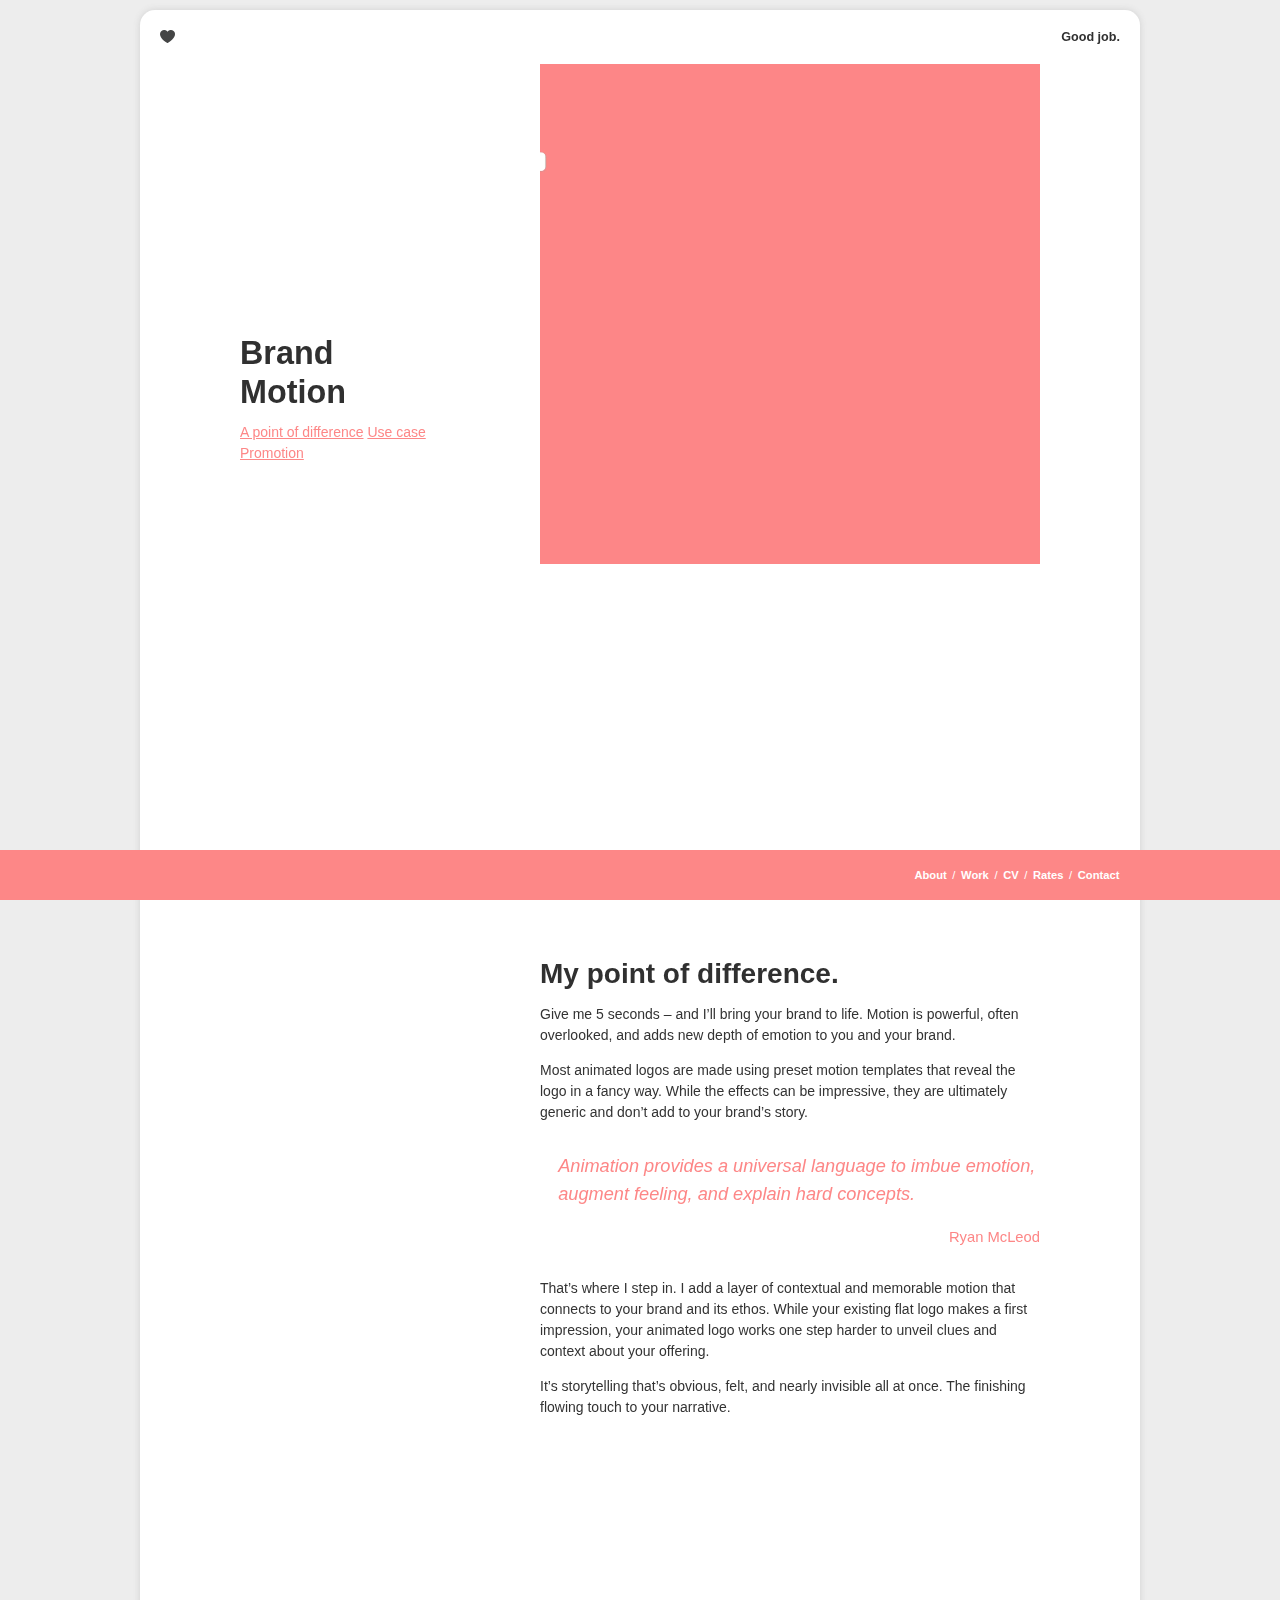
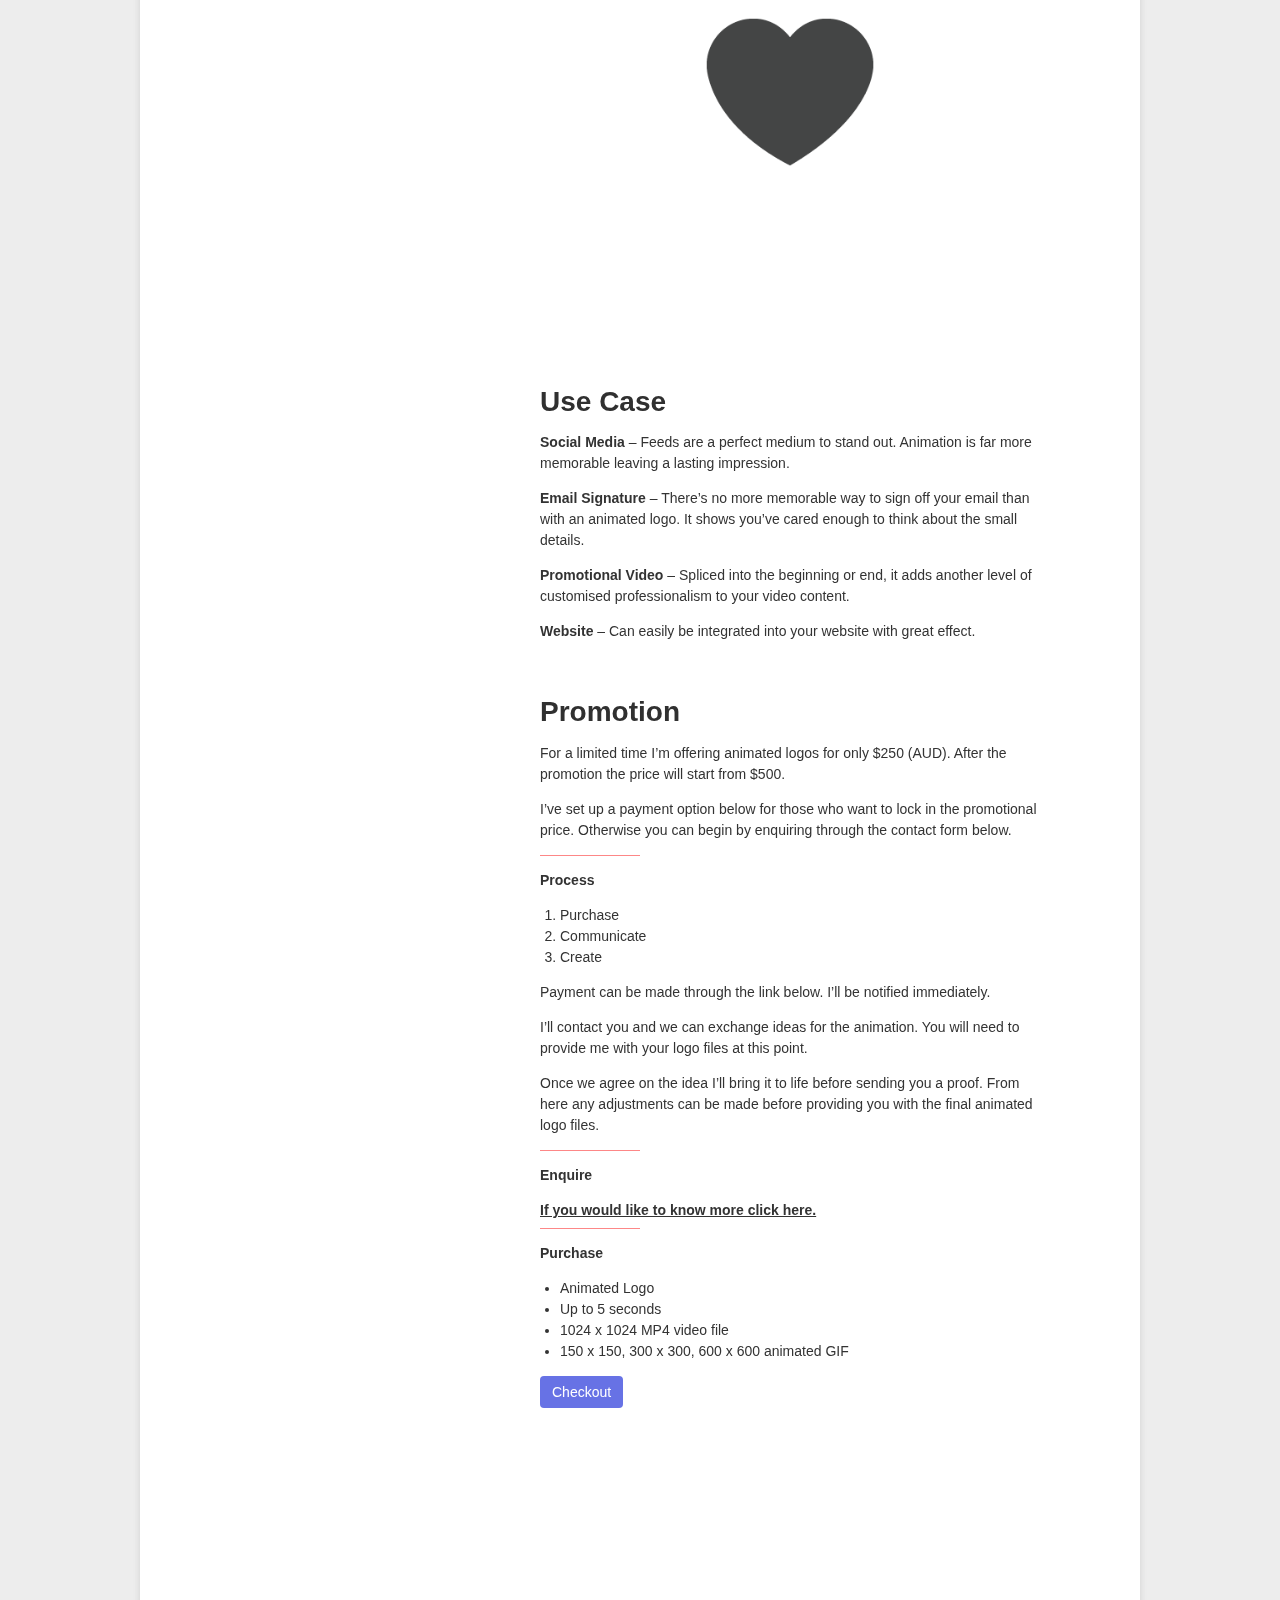
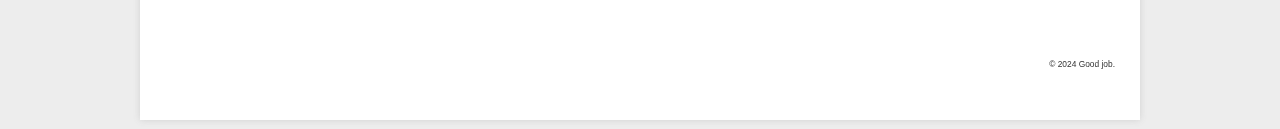
==== commit b9ede1f2: "Updated/Added simply-static-1-1731809594" ====
--- a/brand-motion/index.html
+++ b/brand-motion/index.html
@@ -9,50 +9,50 @@
         <meta http-equiv="x-ua-compatible" content="ie=edge">
         <meta name="viewport" content="width=device-width, initial-scale=1, shrink-to-fit=no">
 
-                <link rel="icon" href="./../wp-content/themes/goodjob/favicon.png">
+                <link rel="icon" href="/wp-content/themes/goodjob/favicon.png">
         
         <!--[if IE]>
-            <link rel="shortcut icon" href="https://goodjobjohn.local/wp-content/themes/goodjob/favicon.ico">
+            <link rel="shortcut icon" href="/wp-content/themes/goodjob/favicon.ico">
         <![endif]-->
 
         <!-- Apple Touch Icon -->
-        <link rel="apple-touch-icon" href="./../wp-content/themes/goodjob/library/images/apple-touch-icon.png">
+        <link rel="apple-touch-icon" href="/wp-content/themes/goodjob/library/images/apple-touch-icon.png">
 
         <!-- Safari Pinned Tab Icon -->
-        <link rel="mask-icon" href="./../wp-content/themes/goodjob/library/images/icon.svg" color="#0088cc">
+        <link rel="mask-icon" href="/wp-content/themes/goodjob/library/images/icon.svg" color="#0088cc">
 
                 
                 <!-- <link href="https://fonts.googleapis.com/css?family=IBM+Plex+Sans:400,400i,700,700i" rel="stylesheet"> -->
         
                 <title>Brand Motion &#8211; Good job.</title>
 <meta name="robots" content="max-image-preview:large">
-<link rel="stylesheet" id="wp-block-library-css" href="./../wp-includes/css/dist/block-library/style.min.css" type="text/css" media="all">
+<link rel="stylesheet" id="wp-block-library-css" href="/wp-includes/css/dist/block-library/style.min.css" type="text/css" media="all">
 <style id="wp-block-library-theme-inline-css" type="text/css">.wp-block-audio :where(figcaption){color:#555;font-size:13px;text-align:center}.is-dark-theme .wp-block-audio :where(figcaption){color:#ffffffa6}.wp-block-audio{margin:0 0 1em}.wp-block-code{border:1px solid #ccc;border-radius:4px;font-family:Menlo,Consolas,monaco,monospace;padding:.8em 1em}.wp-block-embed :where(figcaption){color:#555;font-size:13px;text-align:center}.is-dark-theme .wp-block-embed :where(figcaption){color:#ffffffa6}.wp-block-embed{margin:0 0 1em}.blocks-gallery-caption{color:#555;font-size:13px;text-align:center}.is-dark-theme .blocks-gallery-caption{color:#ffffffa6}:root :where(.wp-block-image figcaption){color:#555;font-size:13px;text-align:center}.is-dark-theme :root :where(.wp-block-image figcaption){color:#ffffffa6}.wp-block-image{margin:0 0 1em}.wp-block-pullquote{border-bottom:4px solid;border-top:4px solid;color:currentColor;margin-bottom:1.75em}.wp-block-pullquote cite,.wp-block-pullquote footer,.wp-block-pullquote__citation{color:currentColor;font-size:.8125em;font-style:normal;text-transform:uppercase}.wp-block-quote{border-left:.25em solid;margin:0 0 1.75em;padding-left:1em}.wp-block-quote cite,.wp-block-quote footer{color:currentColor;font-size:.8125em;font-style:normal;position:relative}.wp-block-quote.has-text-align-right{border-left:none;border-right:.25em solid;padding-left:0;padding-right:1em}.wp-block-quote.has-text-align-center{border:none;padding-left:0}.wp-block-quote.is-large,.wp-block-quote.is-style-large,.wp-block-quote.is-style-plain{border:none}.wp-block-search .wp-block-search__label{font-weight:700}.wp-block-search__button{border:1px solid #ccc;padding:.375em .625em}:where(.wp-block-group.has-background){padding:1.25em 2.375em}.wp-block-separator.has-css-opacity{opacity:.4}.wp-block-separator{border:none;border-bottom:2px solid;margin-left:auto;margin-right:auto}.wp-block-separator.has-alpha-channel-opacity{opacity:1}.wp-block-separator:not(.is-style-wide):not(.is-style-dots){width:100px}.wp-block-separator.has-background:not(.is-style-dots){border-bottom:none;height:1px}.wp-block-separator.has-background:not(.is-style-wide):not(.is-style-dots){height:2px}.wp-block-table{margin:0 0 1em}.wp-block-table td,.wp-block-table th{word-break:normal}.wp-block-table :where(figcaption){color:#555;font-size:13px;text-align:center}.is-dark-theme .wp-block-table :where(figcaption){color:#ffffffa6}.wp-block-video :where(figcaption){color:#555;font-size:13px;text-align:center}.is-dark-theme .wp-block-video :where(figcaption){color:#ffffffa6}.wp-block-video{margin:0 0 1em}:root :where(.wp-block-template-part.has-background){margin-bottom:0;margin-top:0;padding:1.25em 2.375em}</style>
-<link rel="stylesheet" id="plate-gutenberg-styles-css" href="./../wp-content/themes/goodjob/library/css/gutenberg.css" type="text/css" media="all">
+<link rel="stylesheet" id="plate-gutenberg-styles-css" href="/wp-content/themes/goodjob/library/css/gutenberg.css" type="text/css" media="all">
 <style id="classic-theme-styles-inline-css" type="text/css">/*! This file is auto-generated */
 .wp-block-button__link{color:#fff;background-color:#32373c;border-radius:9999px;box-shadow:none;text-decoration:none;padding:calc(.667em + 2px) calc(1.333em + 2px);font-size:1.125em}.wp-block-file__button{background:#32373c;color:#fff;text-decoration:none}</style>
 <style id="global-styles-inline-css" type="text/css">:root{--wp--preset--aspect-ratio--square: 1;--wp--preset--aspect-ratio--4-3: 4/3;--wp--preset--aspect-ratio--3-4: 3/4;--wp--preset--aspect-ratio--3-2: 3/2;--wp--preset--aspect-ratio--2-3: 2/3;--wp--preset--aspect-ratio--16-9: 16/9;--wp--preset--aspect-ratio--9-16: 9/16;--wp--preset--color--black: #000000;--wp--preset--color--cyan-bluish-gray: #abb8c3;--wp--preset--color--white: #ffffff;--wp--preset--color--pale-pink: #f78da7;--wp--preset--color--vivid-red: #cf2e2e;--wp--preset--color--luminous-vivid-orange: #ff6900;--wp--preset--color--luminous-vivid-amber: #fcb900;--wp--preset--color--light-green-cyan: #7bdcb5;--wp--preset--color--vivid-green-cyan: #00d084;--wp--preset--color--pale-cyan-blue: #8ed1fc;--wp--preset--color--vivid-cyan-blue: #0693e3;--wp--preset--color--vivid-purple: #9b51e0;--wp--preset--gradient--vivid-cyan-blue-to-vivid-purple: linear-gradient(135deg,rgba(6,147,227,1) 0%,rgb(155,81,224) 100%);--wp--preset--gradient--light-green-cyan-to-vivid-green-cyan: linear-gradient(135deg,rgb(122,220,180) 0%,rgb(0,208,130) 100%);--wp--preset--gradient--luminous-vivid-amber-to-luminous-vivid-orange: linear-gradient(135deg,rgba(252,185,0,1) 0%,rgba(255,105,0,1) 100%);--wp--preset--gradient--luminous-vivid-orange-to-vivid-red: linear-gradient(135deg,rgba(255,105,0,1) 0%,rgb(207,46,46) 100%);--wp--preset--gradient--very-light-gray-to-cyan-bluish-gray: linear-gradient(135deg,rgb(238,238,238) 0%,rgb(169,184,195) 100%);--wp--preset--gradient--cool-to-warm-spectrum: linear-gradient(135deg,rgb(74,234,220) 0%,rgb(151,120,209) 20%,rgb(207,42,186) 40%,rgb(238,44,130) 60%,rgb(251,105,98) 80%,rgb(254,248,76) 100%);--wp--preset--gradient--blush-light-purple: linear-gradient(135deg,rgb(255,206,236) 0%,rgb(152,150,240) 100%);--wp--preset--gradient--blush-bordeaux: linear-gradient(135deg,rgb(254,205,165) 0%,rgb(254,45,45) 50%,rgb(107,0,62) 100%);--wp--preset--gradient--luminous-dusk: linear-gradient(135deg,rgb(255,203,112) 0%,rgb(199,81,192) 50%,rgb(65,88,208) 100%);--wp--preset--gradient--pale-ocean: linear-gradient(135deg,rgb(255,245,203) 0%,rgb(182,227,212) 50%,rgb(51,167,181) 100%);--wp--preset--gradient--electric-grass: linear-gradient(135deg,rgb(202,248,128) 0%,rgb(113,206,126) 100%);--wp--preset--gradient--midnight: linear-gradient(135deg,rgb(2,3,129) 0%,rgb(40,116,252) 100%);--wp--preset--font-size--small: 13px;--wp--preset--font-size--medium: 20px;--wp--preset--font-size--large: 36px;--wp--preset--font-size--x-large: 42px;--wp--preset--spacing--20: 0.44rem;--wp--preset--spacing--30: 0.67rem;--wp--preset--spacing--40: 1rem;--wp--preset--spacing--50: 1.5rem;--wp--preset--spacing--60: 2.25rem;--wp--preset--spacing--70: 3.38rem;--wp--preset--spacing--80: 5.06rem;--wp--preset--shadow--natural: 6px 6px 9px rgba(0, 0, 0, 0.2);--wp--preset--shadow--deep: 12px 12px 50px rgba(0, 0, 0, 0.4);--wp--preset--shadow--sharp: 6px 6px 0px rgba(0, 0, 0, 0.2);--wp--preset--shadow--outlined: 6px 6px 0px -3px rgba(255, 255, 255, 1), 6px 6px rgba(0, 0, 0, 1);--wp--preset--shadow--crisp: 6px 6px 0px rgba(0, 0, 0, 1);}:where(.is-layout-flex){gap: 0.5em;}:where(.is-layout-grid){gap: 0.5em;}body .is-layout-flex{display: flex;}.is-layout-flex{flex-wrap: wrap;align-items: center;}.is-layout-flex > :is(*, div){margin: 0;}body .is-layout-grid{display: grid;}.is-layout-grid > :is(*, div){margin: 0;}:where(.wp-block-columns.is-layout-flex){gap: 2em;}:where(.wp-block-columns.is-layout-grid){gap: 2em;}:where(.wp-block-post-template.is-layout-flex){gap: 1.25em;}:where(.wp-block-post-template.is-layout-grid){gap: 1.25em;}.has-black-color{color: var(--wp--preset--color--black) !important;}.has-cyan-bluish-gray-color{color: var(--wp--preset--color--cyan-bluish-gray) !important;}.has-white-color{color: var(--wp--preset--color--white) !important;}.has-pale-pink-color{color: var(--wp--preset--color--pale-pink) !important;}.has-vivid-red-color{color: var(--wp--preset--color--vivid-red) !important;}.has-luminous-vivid-orange-color{color: var(--wp--preset--color--luminous-vivid-orange) !important;}.has-luminous-vivid-amber-color{color: var(--wp--preset--color--luminous-vivid-amber) !important;}.has-light-green-cyan-color{color: var(--wp--preset--color--light-green-cyan) !important;}.has-vivid-green-cyan-color{color: var(--wp--preset--color--vivid-green-cyan) !important;}.has-pale-cyan-blue-color{color: var(--wp--preset--color--pale-cyan-blue) !important;}.has-vivid-cyan-blue-color{color: var(--wp--preset--color--vivid-cyan-blue) !important;}.has-vivid-purple-color{color: var(--wp--preset--color--vivid-purple) !important;}.has-black-background-color{background-color: var(--wp--preset--color--black) !important;}.has-cyan-bluish-gray-background-color{background-color: var(--wp--preset--color--cyan-bluish-gray) !important;}.has-white-background-color{background-color: var(--wp--preset--color--white) !important;}.has-pale-pink-background-color{background-color: var(--wp--preset--color--pale-pink) !important;}.has-vivid-red-background-color{background-color: var(--wp--preset--color--vivid-red) !important;}.has-luminous-vivid-orange-background-color{background-color: var(--wp--preset--color--luminous-vivid-orange) !important;}.has-luminous-vivid-amber-background-color{background-color: var(--wp--preset--color--luminous-vivid-amber) !important;}.has-light-green-cyan-background-color{background-color: var(--wp--preset--color--light-green-cyan) !important;}.has-vivid-green-cyan-background-color{background-color: var(--wp--preset--color--vivid-green-cyan) !important;}.has-pale-cyan-blue-background-color{background-color: var(--wp--preset--color--pale-cyan-blue) !important;}.has-vivid-cyan-blue-background-color{background-color: var(--wp--preset--color--vivid-cyan-blue) !important;}.has-vivid-purple-background-color{background-color: var(--wp--preset--color--vivid-purple) !important;}.has-black-border-color{border-color: var(--wp--preset--color--black) !important;}.has-cyan-bluish-gray-border-color{border-color: var(--wp--preset--color--cyan-bluish-gray) !important;}.has-white-border-color{border-color: var(--wp--preset--color--white) !important;}.has-pale-pink-border-color{border-color: var(--wp--preset--color--pale-pink) !important;}.has-vivid-red-border-color{border-color: var(--wp--preset--color--vivid-red) !important;}.has-luminous-vivid-orange-border-color{border-color: var(--wp--preset--color--luminous-vivid-orange) !important;}.has-luminous-vivid-amber-border-color{border-color: var(--wp--preset--color--luminous-vivid-amber) !important;}.has-light-green-cyan-border-color{border-color: var(--wp--preset--color--light-green-cyan) !important;}.has-vivid-green-cyan-border-color{border-color: var(--wp--preset--color--vivid-green-cyan) !important;}.has-pale-cyan-blue-border-color{border-color: var(--wp--preset--color--pale-cyan-blue) !important;}.has-vivid-cyan-blue-border-color{border-color: var(--wp--preset--color--vivid-cyan-blue) !important;}.has-vivid-purple-border-color{border-color: var(--wp--preset--color--vivid-purple) !important;}.has-vivid-cyan-blue-to-vivid-purple-gradient-background{background: var(--wp--preset--gradient--vivid-cyan-blue-to-vivid-purple) !important;}.has-light-green-cyan-to-vivid-green-cyan-gradient-background{background: var(--wp--preset--gradient--light-green-cyan-to-vivid-green-cyan) !important;}.has-luminous-vivid-amber-to-luminous-vivid-orange-gradient-background{background: var(--wp--preset--gradient--luminous-vivid-amber-to-luminous-vivid-orange) !important;}.has-luminous-vivid-orange-to-vivid-red-gradient-background{background: var(--wp--preset--gradient--luminous-vivid-orange-to-vivid-red) !important;}.has-very-light-gray-to-cyan-bluish-gray-gradient-background{background: var(--wp--preset--gradient--very-light-gray-to-cyan-bluish-gray) !important;}.has-cool-to-warm-spectrum-gradient-background{background: var(--wp--preset--gradient--cool-to-warm-spectrum) !important;}.has-blush-light-purple-gradient-background{background: var(--wp--preset--gradient--blush-light-purple) !important;}.has-blush-bordeaux-gradient-background{background: var(--wp--preset--gradient--blush-bordeaux) !important;}.has-luminous-dusk-gradient-background{background: var(--wp--preset--gradient--luminous-dusk) !important;}.has-pale-ocean-gradient-background{background: var(--wp--preset--gradient--pale-ocean) !important;}.has-electric-grass-gradient-background{background: var(--wp--preset--gradient--electric-grass) !important;}.has-midnight-gradient-background{background: var(--wp--preset--gradient--midnight) !important;}.has-small-font-size{font-size: var(--wp--preset--font-size--small) !important;}.has-medium-font-size{font-size: var(--wp--preset--font-size--medium) !important;}.has-large-font-size{font-size: var(--wp--preset--font-size--large) !important;}.has-x-large-font-size{font-size: var(--wp--preset--font-size--x-large) !important;}
 :where(.wp-block-post-template.is-layout-flex){gap: 1.25em;}:where(.wp-block-post-template.is-layout-grid){gap: 1.25em;}
 :where(.wp-block-columns.is-layout-flex){gap: 2em;}:where(.wp-block-columns.is-layout-grid){gap: 2em;}
 :root :where(.wp-block-pullquote){font-size: 1.5em;line-height: 1.6;}</style>
-<link rel="stylesheet" id="contact-form-7-css" href="./../wp-content/plugins/contact-form-7/includes/css/styles.css" type="text/css" media="all">
-<link rel="stylesheet" id="plate-stylesheet-css" href="./../wp-content/themes/goodjob/library/css/style.css" type="text/css" media="all">
+<link rel="stylesheet" id="contact-form-7-css" href="/wp-content/plugins/contact-form-7/includes/css/styles.css" type="text/css" media="all">
+<link rel="stylesheet" id="plate-stylesheet-css" href="/wp-content/themes/goodjob/library/css/style.css" type="text/css" media="all">
 <!--[if lt IE 9]>
-<link rel='stylesheet' id='plate-ie-only-css' href='https://goodjobjohn.local/wp-content/themes/goodjob/library/css/ie.css' type='text/css' media='all' />
+<link rel='stylesheet' id='plate-ie-only-css' href='/wp-content/themes/goodjob/library/css/ie.css' type='text/css' media='all' />
 <![endif]-->
-<script type="text/javascript" src="./../wp-includes/js/jquery/jquery.min.js" id="jquery-core-js"></script>
-<link rel="https://api.w.org/" href="./../wp-json/index.html">
-<link rel="alternate" title="JSON" type="application/json" href="./../wp-json/wp/v2/pages/191/index.html">
-<link rel="canonical" href="./index.html">
-<link rel="shortlink" href="./../index.html?p=191">
-<link rel="alternate" title="oEmbed (JSON)" type="application/json+oembed" href="./../wp-json/oembed/1.0/embed/index.html?url=https%3A%2F%2F%2Fbrand-motion%2F">
-<link rel="alternate" title="oEmbed (XML)" type="text/xml+oembed" href="./../wp-json/oembed/1.0/embed/index.html?url=https%3A%2F%2F%2Fbrand-motion%2F#038;format=xml">
+<script type="text/javascript" src="/wp-includes/js/jquery/jquery.min.js" id="jquery-core-js"></script>
+<link rel="https://api.w.org/" href="/wp-json/">
+<link rel="alternate" title="JSON" type="application/json" href="/wp-json/wp/v2/pages/191">
+<link rel="canonical" href="/brand-motion/">
+<link rel="shortlink" href="/?p=191">
+<link rel="alternate" title="oEmbed (JSON)" type="application/json+oembed" href="/wp-json/oembed/1.0/embed?url=https%3A%2F%2F%2Fbrand-motion%2F">
+<link rel="alternate" title="oEmbed (XML)" type="text/xml+oembed" href="/wp-json/oembed/1.0/embed?url=https%3A%2F%2F%2Fbrand-motion%2F#038;format=xml">
 			                <meta name="ssp-config-path" content="/wp-content/uploads/simply-static/configs/">
 			
-						<link rel="icon" href="./../wp-content/uploads/2019/03/cropped-logo-heart-32x32.png" sizes="32x32">
-<link rel="icon" href="./../wp-content/uploads/2019/03/cropped-logo-heart-192x192.png" sizes="192x192">
-<link rel="apple-touch-icon" href="./../wp-content/uploads/2019/03/cropped-logo-heart-180x180.png">
-<meta name="msapplication-TileImage" content="./../wp-content/uploads/2019/03/cropped-logo-heart-270x270.png">
+						<link rel="icon" href="/wp-content/uploads/2019/03/cropped-logo-heart-32x32.png" sizes="32x32">
+<link rel="icon" href="/wp-content/uploads/2019/03/cropped-logo-heart-192x192.png" sizes="192x192">
+<link rel="apple-touch-icon" href="/wp-content/uploads/2019/03/cropped-logo-heart-180x180.png">
+<meta name="msapplication-TileImage" content="/wp-content/uploads/2019/03/cropped-logo-heart-270x270.png">
         
     </head>
 
@@ -64,11 +64,11 @@
 
                                 
                     <div id="logo" itemprop="logo">
-                        <a href="./../index.html" rel="nofollow" itemprop="url" title="Good job."></a><a href="./../index.html" class="custom-logo-link" rel="home"><img width="90" height="90" src="./../wp-content/uploads/2021/10/cropped-logo-heart-90px.png" class="custom-logo" alt="Good job." decoding="async"></a>
+                        <a href="/" rel="nofollow" itemprop="url" title="Good job."></a><a href="/" class="custom-logo-link" rel="home"><img width="90" height="90" src="/wp-content/uploads/2021/10/cropped-logo-heart-90px.png" class="custom-logo" alt="Good job." decoding="async"></a>
                     </div>
 
                     <div id="site-title" class="site-title" itemprop="name">
-                        <a href="./../index.html" rel="nofollow" itemprop="url" title="Good job.">
+                        <a href="/" rel="nofollow" itemprop="url" title="Good job.">
                             Good job.                        </a>
                     </div>
                     
@@ -81,11 +81,11 @@
 
                     
                     <ul id="menu-menu-1" class="nav">
-<li id="menu-item-52" class="menu-item menu-item-type-custom menu-item-object-custom menu-item-home menu-item-52"><a href="./../index.html#about">About</a></li>
-<li id="menu-item-405" class="menu-item menu-item-type-post_type menu-item-object-page menu-item-405"><a href="./../work/index.html">Work</a></li>
-<li id="menu-item-461" class="menu-item menu-item-type-post_type menu-item-object-page menu-item-461"><a href="./../cv/index.html">CV</a></li>
-<li id="menu-item-368" class="menu-item menu-item-type-post_type menu-item-object-page menu-item-368"><a href="./../rate-card/index.html">Rates</a></li>
-<li id="menu-item-366" class="menu-item menu-item-type-post_type menu-item-object-page menu-item-366"><a href="./../contact/index.html">Contact</a></li>
+<li id="menu-item-52" class="menu-item menu-item-type-custom menu-item-object-custom menu-item-home menu-item-52"><a href="/#about">About</a></li>
+<li id="menu-item-405" class="menu-item menu-item-type-post_type menu-item-object-page menu-item-405"><a href="/work/">Work</a></li>
+<li id="menu-item-461" class="menu-item menu-item-type-post_type menu-item-object-page menu-item-461"><a href="/cv/">CV</a></li>
+<li id="menu-item-368" class="menu-item menu-item-type-post_type menu-item-object-page menu-item-368"><a href="/rate-card/">Rates</a></li>
+<li id="menu-item-366" class="menu-item menu-item-type-post_type menu-item-object-page menu-item-366"><a href="/contact/">Contact</a></li>
 </ul>
             </nav>
             
@@ -104,13 +104,13 @@
                         <div class="index">
 
                                                                                                         
-                                <a href="./index.html#a-point-of-difference">
+                                <a href="/brand-motion/#a-point-of-difference">
                                     A point of difference                                </a>                      
                                                                                 
-                                <a href="./index.html#use-case">
+                                <a href="/brand-motion/#use-case">
                                     Use case                                </a>                      
                                                                                 
-                                <a href="./index.html#promotion">
+                                <a href="/brand-motion/#promotion">
                                     Promotion                                </a>                      
                                                                             </div>
                     </div>
@@ -120,7 +120,7 @@
                     
                                             <div class="featured-video">
                             <video width="500" autoplay loop muted>
-                                <source src="./../wp-content/uploads/2019/06/motion-promotion.mp4" type="video/mp4">
+                                <source src="/wp-content/uploads/2019/06/motion-promotion.mp4" type="video/mp4">
                                 <p>Sorry, your browser doesn't support embedded videos.</p>
                             </video>
                         </div>
@@ -153,7 +153,7 @@
 
 
 
-<figure class="wp-block-video"><video autoplay loop muted poster="./../wp-content/uploads/2019/03/logo-heart.png" src="./../wp-content/uploads/2019/06/Comp-1_1.mp4"></video></figure>
+<figure class="wp-block-video"><video autoplay loop muted poster="/wp-content/uploads/2019/03/logo-heart.png" src="/wp-content/uploads/2019/06/Comp-1_1.mp4"></video></figure>
 
 
 
@@ -313,27 +313,27 @@
 
 
 				        <span class="ssp-id" style="display:none">191</span>
-		<script type="text/javascript" src="./../wp-includes/js/dist/hooks.min.js" id="wp-hooks-js"></script>
-<script type="text/javascript" src="./../wp-includes/js/dist/i18n.min.js" id="wp-i18n-js"></script>
+		<script type="text/javascript" src="/wp-includes/js/dist/hooks.min.js" id="wp-hooks-js"></script>
+<script type="text/javascript" src="/wp-includes/js/dist/i18n.min.js" id="wp-i18n-js"></script>
 <script type="text/javascript" id="wp-i18n-js-after">
 /* <![CDATA[ */
 wp.i18n.setLocaleData( { 'text directionltr': [ 'ltr' ] } );
 /* ]]> */
 </script>
-<script type="text/javascript" src="./../wp-content/plugins/contact-form-7/includes/swv/js/index.js" id="swv-js"></script>
+<script type="text/javascript" src="/wp-content/plugins/contact-form-7/includes/swv/js/index.js" id="swv-js"></script>
 <script type="text/javascript" id="contact-form-7-js-before">
 /* <![CDATA[ */
 var wpcf7 = {
     "api": {
-        "root": ".\/\/wp-json\/",
+        "root": "\/wp-json\/",
         "namespace": "contact-form-7\/v1"
     },
     "cached": 1
 };
 /* ]]> */
 </script>
-<script type="text/javascript" src="./../wp-content/plugins/contact-form-7/includes/js/index.js" id="contact-form-7-js"></script>
-<script type="text/javascript" src="./../wp-content/themes/goodjob/library/js/scripts.js" id="plate-js-js"></script>
+<script type="text/javascript" src="/wp-content/plugins/contact-form-7/includes/js/index.js" id="contact-form-7-js"></script>
+<script type="text/javascript" src="/wp-content/themes/goodjob/library/js/scripts.js" id="plate-js-js"></script>
 
 	</body>
 
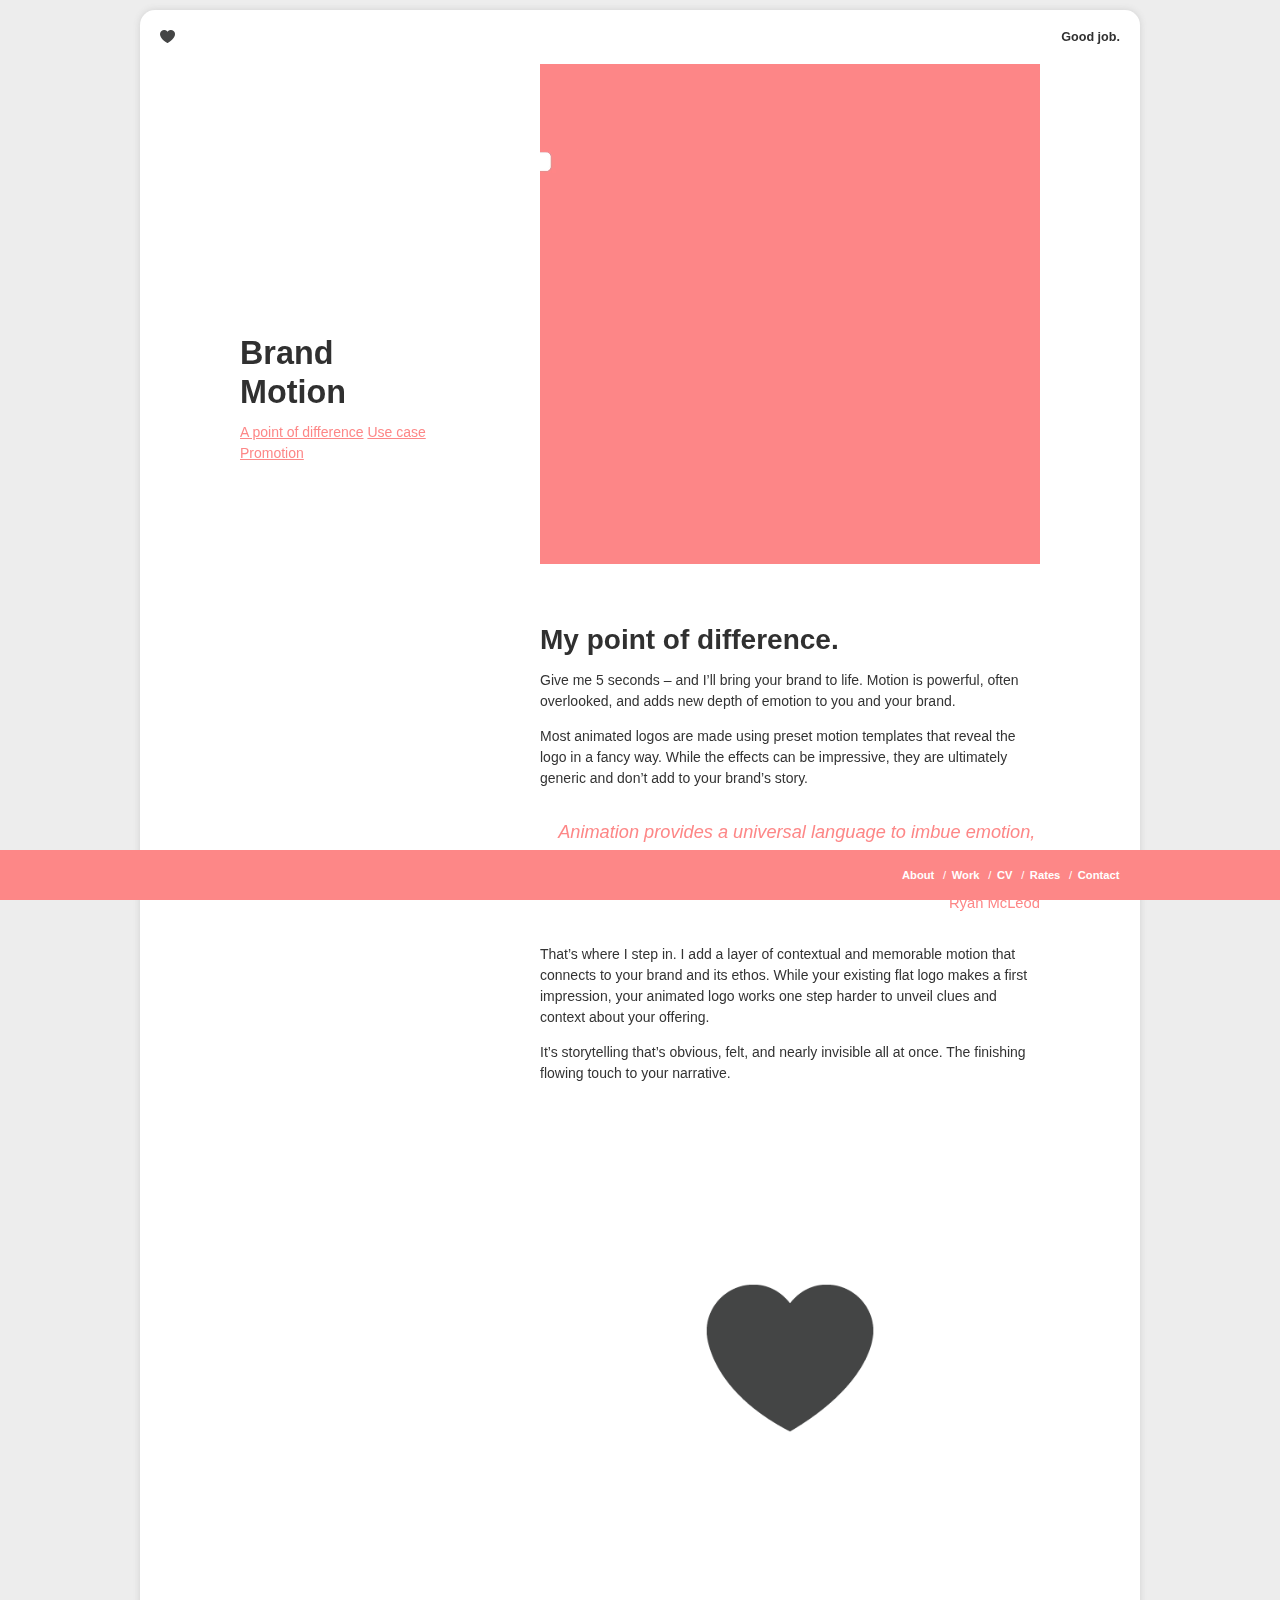
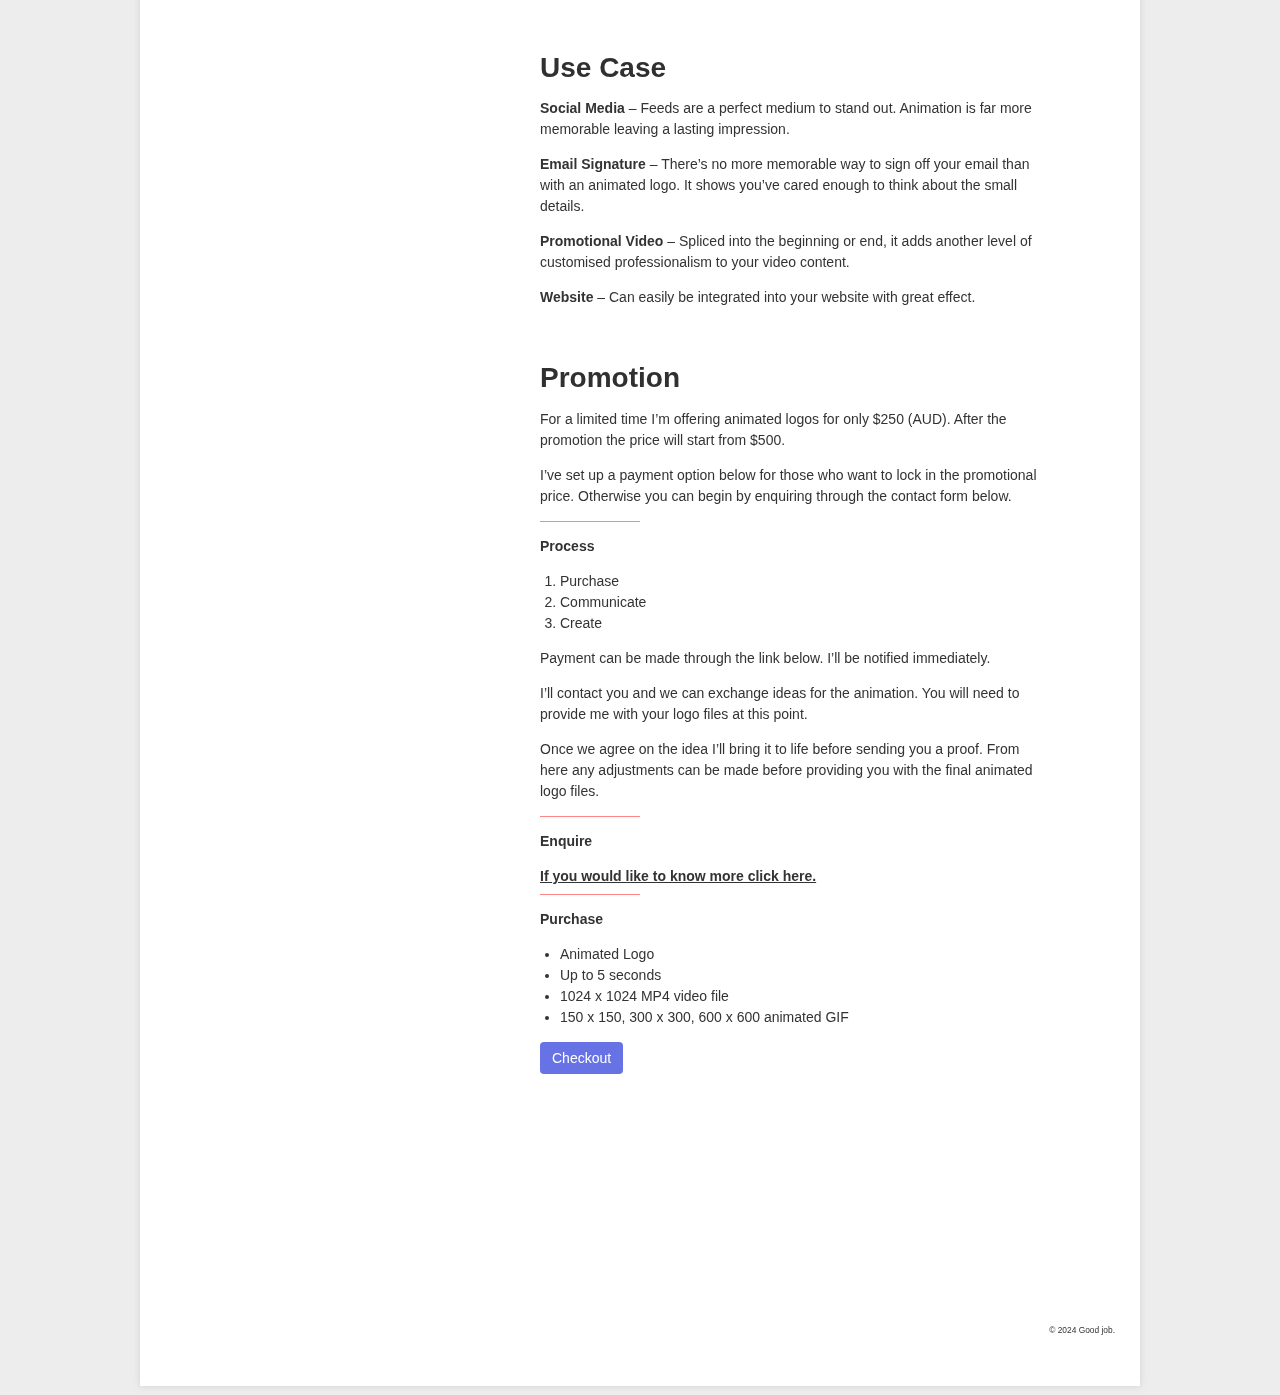
==== commit 663539da: "Updated/Added simply-static-1-1731809973" ====
--- a/brand-motion/index.html
+++ b/brand-motion/index.html
@@ -1,341 +1,6 @@
-<!DOCTYPE html>
-<!--[if lt IE 7]><html lang="en" class="no-js lt-ie9 lt-ie8 lt-ie7"><![endif]--><!--[if (IE 7)&!(IEMobile)]><html lang="en" class="no-js lt-ie9 lt-ie8"><![endif]--><!--[if (IE 8)&!(IEMobile)]><html lang="en" class="no-js lt-ie9"><![endif]--><!--[if gt IE 8]><!--><html itemscope="itemscope" itemtype="https://schema.org/WebPage" lang="en" class="no-js">
-<!--<![endif]-->
-
-	<head>
-
-        
-                <meta charset="UTF-8">
-        <meta http-equiv="x-ua-compatible" content="ie=edge">
-        <meta name="viewport" content="width=device-width, initial-scale=1, shrink-to-fit=no">
-
-                <link rel="icon" href="/wp-content/themes/goodjob/favicon.png">
-        
-        <!--[if IE]>
+<!DOCTYPE html><!--[if lt IE 7]><html lang="en" class="no-js lt-ie9 lt-ie8 lt-ie7"><![endif]--><!--[if (IE 7)&!(IEMobile)]><html lang="en" class="no-js lt-ie9 lt-ie8"><![endif]--><!--[if (IE 8)&!(IEMobile)]><html lang="en" class="no-js lt-ie9"><![endif]--><!--[if gt IE 8]><!--><html class=no-js itemscope itemtype=https://schema.org/WebPage lang=en> <!--<![endif]--> <head><meta charset=UTF-8><meta content="ie=edge" http-equiv=x-ua-compatible><meta content="width=device-width, initial-scale=1, shrink-to-fit=no" name=viewport><link href=/wp-content/themes/goodjob/favicon.png rel=icon> <!--[if IE]>
             <link rel="shortcut icon" href="/wp-content/themes/goodjob/favicon.ico">
-        <![endif]-->
-
-        <!-- Apple Touch Icon -->
-        <link rel="apple-touch-icon" href="/wp-content/themes/goodjob/library/images/apple-touch-icon.png">
-
-        <!-- Safari Pinned Tab Icon -->
-        <link rel="mask-icon" href="/wp-content/themes/goodjob/library/images/icon.svg" color="#0088cc">
-
-                
-                <!-- <link href="https://fonts.googleapis.com/css?family=IBM+Plex+Sans:400,400i,700,700i" rel="stylesheet"> -->
-        
-                <title>Brand Motion &#8211; Good job.</title>
-<meta name="robots" content="max-image-preview:large">
-<link rel="stylesheet" id="wp-block-library-css" href="/wp-includes/css/dist/block-library/style.min.css" type="text/css" media="all">
-<style id="wp-block-library-theme-inline-css" type="text/css">.wp-block-audio :where(figcaption){color:#555;font-size:13px;text-align:center}.is-dark-theme .wp-block-audio :where(figcaption){color:#ffffffa6}.wp-block-audio{margin:0 0 1em}.wp-block-code{border:1px solid #ccc;border-radius:4px;font-family:Menlo,Consolas,monaco,monospace;padding:.8em 1em}.wp-block-embed :where(figcaption){color:#555;font-size:13px;text-align:center}.is-dark-theme .wp-block-embed :where(figcaption){color:#ffffffa6}.wp-block-embed{margin:0 0 1em}.blocks-gallery-caption{color:#555;font-size:13px;text-align:center}.is-dark-theme .blocks-gallery-caption{color:#ffffffa6}:root :where(.wp-block-image figcaption){color:#555;font-size:13px;text-align:center}.is-dark-theme :root :where(.wp-block-image figcaption){color:#ffffffa6}.wp-block-image{margin:0 0 1em}.wp-block-pullquote{border-bottom:4px solid;border-top:4px solid;color:currentColor;margin-bottom:1.75em}.wp-block-pullquote cite,.wp-block-pullquote footer,.wp-block-pullquote__citation{color:currentColor;font-size:.8125em;font-style:normal;text-transform:uppercase}.wp-block-quote{border-left:.25em solid;margin:0 0 1.75em;padding-left:1em}.wp-block-quote cite,.wp-block-quote footer{color:currentColor;font-size:.8125em;font-style:normal;position:relative}.wp-block-quote.has-text-align-right{border-left:none;border-right:.25em solid;padding-left:0;padding-right:1em}.wp-block-quote.has-text-align-center{border:none;padding-left:0}.wp-block-quote.is-large,.wp-block-quote.is-style-large,.wp-block-quote.is-style-plain{border:none}.wp-block-search .wp-block-search__label{font-weight:700}.wp-block-search__button{border:1px solid #ccc;padding:.375em .625em}:where(.wp-block-group.has-background){padding:1.25em 2.375em}.wp-block-separator.has-css-opacity{opacity:.4}.wp-block-separator{border:none;border-bottom:2px solid;margin-left:auto;margin-right:auto}.wp-block-separator.has-alpha-channel-opacity{opacity:1}.wp-block-separator:not(.is-style-wide):not(.is-style-dots){width:100px}.wp-block-separator.has-background:not(.is-style-dots){border-bottom:none;height:1px}.wp-block-separator.has-background:not(.is-style-wide):not(.is-style-dots){height:2px}.wp-block-table{margin:0 0 1em}.wp-block-table td,.wp-block-table th{word-break:normal}.wp-block-table :where(figcaption){color:#555;font-size:13px;text-align:center}.is-dark-theme .wp-block-table :where(figcaption){color:#ffffffa6}.wp-block-video :where(figcaption){color:#555;font-size:13px;text-align:center}.is-dark-theme .wp-block-video :where(figcaption){color:#ffffffa6}.wp-block-video{margin:0 0 1em}:root :where(.wp-block-template-part.has-background){margin-bottom:0;margin-top:0;padding:1.25em 2.375em}</style>
-<link rel="stylesheet" id="plate-gutenberg-styles-css" href="/wp-content/themes/goodjob/library/css/gutenberg.css" type="text/css" media="all">
-<style id="classic-theme-styles-inline-css" type="text/css">/*! This file is auto-generated */
-.wp-block-button__link{color:#fff;background-color:#32373c;border-radius:9999px;box-shadow:none;text-decoration:none;padding:calc(.667em + 2px) calc(1.333em + 2px);font-size:1.125em}.wp-block-file__button{background:#32373c;color:#fff;text-decoration:none}</style>
-<style id="global-styles-inline-css" type="text/css">:root{--wp--preset--aspect-ratio--square: 1;--wp--preset--aspect-ratio--4-3: 4/3;--wp--preset--aspect-ratio--3-4: 3/4;--wp--preset--aspect-ratio--3-2: 3/2;--wp--preset--aspect-ratio--2-3: 2/3;--wp--preset--aspect-ratio--16-9: 16/9;--wp--preset--aspect-ratio--9-16: 9/16;--wp--preset--color--black: #000000;--wp--preset--color--cyan-bluish-gray: #abb8c3;--wp--preset--color--white: #ffffff;--wp--preset--color--pale-pink: #f78da7;--wp--preset--color--vivid-red: #cf2e2e;--wp--preset--color--luminous-vivid-orange: #ff6900;--wp--preset--color--luminous-vivid-amber: #fcb900;--wp--preset--color--light-green-cyan: #7bdcb5;--wp--preset--color--vivid-green-cyan: #00d084;--wp--preset--color--pale-cyan-blue: #8ed1fc;--wp--preset--color--vivid-cyan-blue: #0693e3;--wp--preset--color--vivid-purple: #9b51e0;--wp--preset--gradient--vivid-cyan-blue-to-vivid-purple: linear-gradient(135deg,rgba(6,147,227,1) 0%,rgb(155,81,224) 100%);--wp--preset--gradient--light-green-cyan-to-vivid-green-cyan: linear-gradient(135deg,rgb(122,220,180) 0%,rgb(0,208,130) 100%);--wp--preset--gradient--luminous-vivid-amber-to-luminous-vivid-orange: linear-gradient(135deg,rgba(252,185,0,1) 0%,rgba(255,105,0,1) 100%);--wp--preset--gradient--luminous-vivid-orange-to-vivid-red: linear-gradient(135deg,rgba(255,105,0,1) 0%,rgb(207,46,46) 100%);--wp--preset--gradient--very-light-gray-to-cyan-bluish-gray: linear-gradient(135deg,rgb(238,238,238) 0%,rgb(169,184,195) 100%);--wp--preset--gradient--cool-to-warm-spectrum: linear-gradient(135deg,rgb(74,234,220) 0%,rgb(151,120,209) 20%,rgb(207,42,186) 40%,rgb(238,44,130) 60%,rgb(251,105,98) 80%,rgb(254,248,76) 100%);--wp--preset--gradient--blush-light-purple: linear-gradient(135deg,rgb(255,206,236) 0%,rgb(152,150,240) 100%);--wp--preset--gradient--blush-bordeaux: linear-gradient(135deg,rgb(254,205,165) 0%,rgb(254,45,45) 50%,rgb(107,0,62) 100%);--wp--preset--gradient--luminous-dusk: linear-gradient(135deg,rgb(255,203,112) 0%,rgb(199,81,192) 50%,rgb(65,88,208) 100%);--wp--preset--gradient--pale-ocean: linear-gradient(135deg,rgb(255,245,203) 0%,rgb(182,227,212) 50%,rgb(51,167,181) 100%);--wp--preset--gradient--electric-grass: linear-gradient(135deg,rgb(202,248,128) 0%,rgb(113,206,126) 100%);--wp--preset--gradient--midnight: linear-gradient(135deg,rgb(2,3,129) 0%,rgb(40,116,252) 100%);--wp--preset--font-size--small: 13px;--wp--preset--font-size--medium: 20px;--wp--preset--font-size--large: 36px;--wp--preset--font-size--x-large: 42px;--wp--preset--spacing--20: 0.44rem;--wp--preset--spacing--30: 0.67rem;--wp--preset--spacing--40: 1rem;--wp--preset--spacing--50: 1.5rem;--wp--preset--spacing--60: 2.25rem;--wp--preset--spacing--70: 3.38rem;--wp--preset--spacing--80: 5.06rem;--wp--preset--shadow--natural: 6px 6px 9px rgba(0, 0, 0, 0.2);--wp--preset--shadow--deep: 12px 12px 50px rgba(0, 0, 0, 0.4);--wp--preset--shadow--sharp: 6px 6px 0px rgba(0, 0, 0, 0.2);--wp--preset--shadow--outlined: 6px 6px 0px -3px rgba(255, 255, 255, 1), 6px 6px rgba(0, 0, 0, 1);--wp--preset--shadow--crisp: 6px 6px 0px rgba(0, 0, 0, 1);}:where(.is-layout-flex){gap: 0.5em;}:where(.is-layout-grid){gap: 0.5em;}body .is-layout-flex{display: flex;}.is-layout-flex{flex-wrap: wrap;align-items: center;}.is-layout-flex > :is(*, div){margin: 0;}body .is-layout-grid{display: grid;}.is-layout-grid > :is(*, div){margin: 0;}:where(.wp-block-columns.is-layout-flex){gap: 2em;}:where(.wp-block-columns.is-layout-grid){gap: 2em;}:where(.wp-block-post-template.is-layout-flex){gap: 1.25em;}:where(.wp-block-post-template.is-layout-grid){gap: 1.25em;}.has-black-color{color: var(--wp--preset--color--black) !important;}.has-cyan-bluish-gray-color{color: var(--wp--preset--color--cyan-bluish-gray) !important;}.has-white-color{color: var(--wp--preset--color--white) !important;}.has-pale-pink-color{color: var(--wp--preset--color--pale-pink) !important;}.has-vivid-red-color{color: var(--wp--preset--color--vivid-red) !important;}.has-luminous-vivid-orange-color{color: var(--wp--preset--color--luminous-vivid-orange) !important;}.has-luminous-vivid-amber-color{color: var(--wp--preset--color--luminous-vivid-amber) !important;}.has-light-green-cyan-color{color: var(--wp--preset--color--light-green-cyan) !important;}.has-vivid-green-cyan-color{color: var(--wp--preset--color--vivid-green-cyan) !important;}.has-pale-cyan-blue-color{color: var(--wp--preset--color--pale-cyan-blue) !important;}.has-vivid-cyan-blue-color{color: var(--wp--preset--color--vivid-cyan-blue) !important;}.has-vivid-purple-color{color: var(--wp--preset--color--vivid-purple) !important;}.has-black-background-color{background-color: var(--wp--preset--color--black) !important;}.has-cyan-bluish-gray-background-color{background-color: var(--wp--preset--color--cyan-bluish-gray) !important;}.has-white-background-color{background-color: var(--wp--preset--color--white) !important;}.has-pale-pink-background-color{background-color: var(--wp--preset--color--pale-pink) !important;}.has-vivid-red-background-color{background-color: var(--wp--preset--color--vivid-red) !important;}.has-luminous-vivid-orange-background-color{background-color: var(--wp--preset--color--luminous-vivid-orange) !important;}.has-luminous-vivid-amber-background-color{background-color: var(--wp--preset--color--luminous-vivid-amber) !important;}.has-light-green-cyan-background-color{background-color: var(--wp--preset--color--light-green-cyan) !important;}.has-vivid-green-cyan-background-color{background-color: var(--wp--preset--color--vivid-green-cyan) !important;}.has-pale-cyan-blue-background-color{background-color: var(--wp--preset--color--pale-cyan-blue) !important;}.has-vivid-cyan-blue-background-color{background-color: var(--wp--preset--color--vivid-cyan-blue) !important;}.has-vivid-purple-background-color{background-color: var(--wp--preset--color--vivid-purple) !important;}.has-black-border-color{border-color: var(--wp--preset--color--black) !important;}.has-cyan-bluish-gray-border-color{border-color: var(--wp--preset--color--cyan-bluish-gray) !important;}.has-white-border-color{border-color: var(--wp--preset--color--white) !important;}.has-pale-pink-border-color{border-color: var(--wp--preset--color--pale-pink) !important;}.has-vivid-red-border-color{border-color: var(--wp--preset--color--vivid-red) !important;}.has-luminous-vivid-orange-border-color{border-color: var(--wp--preset--color--luminous-vivid-orange) !important;}.has-luminous-vivid-amber-border-color{border-color: var(--wp--preset--color--luminous-vivid-amber) !important;}.has-light-green-cyan-border-color{border-color: var(--wp--preset--color--light-green-cyan) !important;}.has-vivid-green-cyan-border-color{border-color: var(--wp--preset--color--vivid-green-cyan) !important;}.has-pale-cyan-blue-border-color{border-color: var(--wp--preset--color--pale-cyan-blue) !important;}.has-vivid-cyan-blue-border-color{border-color: var(--wp--preset--color--vivid-cyan-blue) !important;}.has-vivid-purple-border-color{border-color: var(--wp--preset--color--vivid-purple) !important;}.has-vivid-cyan-blue-to-vivid-purple-gradient-background{background: var(--wp--preset--gradient--vivid-cyan-blue-to-vivid-purple) !important;}.has-light-green-cyan-to-vivid-green-cyan-gradient-background{background: var(--wp--preset--gradient--light-green-cyan-to-vivid-green-cyan) !important;}.has-luminous-vivid-amber-to-luminous-vivid-orange-gradient-background{background: var(--wp--preset--gradient--luminous-vivid-amber-to-luminous-vivid-orange) !important;}.has-luminous-vivid-orange-to-vivid-red-gradient-background{background: var(--wp--preset--gradient--luminous-vivid-orange-to-vivid-red) !important;}.has-very-light-gray-to-cyan-bluish-gray-gradient-background{background: var(--wp--preset--gradient--very-light-gray-to-cyan-bluish-gray) !important;}.has-cool-to-warm-spectrum-gradient-background{background: var(--wp--preset--gradient--cool-to-warm-spectrum) !important;}.has-blush-light-purple-gradient-background{background: var(--wp--preset--gradient--blush-light-purple) !important;}.has-blush-bordeaux-gradient-background{background: var(--wp--preset--gradient--blush-bordeaux) !important;}.has-luminous-dusk-gradient-background{background: var(--wp--preset--gradient--luminous-dusk) !important;}.has-pale-ocean-gradient-background{background: var(--wp--preset--gradient--pale-ocean) !important;}.has-electric-grass-gradient-background{background: var(--wp--preset--gradient--electric-grass) !important;}.has-midnight-gradient-background{background: var(--wp--preset--gradient--midnight) !important;}.has-small-font-size{font-size: var(--wp--preset--font-size--small) !important;}.has-medium-font-size{font-size: var(--wp--preset--font-size--medium) !important;}.has-large-font-size{font-size: var(--wp--preset--font-size--large) !important;}.has-x-large-font-size{font-size: var(--wp--preset--font-size--x-large) !important;}
-:where(.wp-block-post-template.is-layout-flex){gap: 1.25em;}:where(.wp-block-post-template.is-layout-grid){gap: 1.25em;}
-:where(.wp-block-columns.is-layout-flex){gap: 2em;}:where(.wp-block-columns.is-layout-grid){gap: 2em;}
-:root :where(.wp-block-pullquote){font-size: 1.5em;line-height: 1.6;}</style>
-<link rel="stylesheet" id="contact-form-7-css" href="/wp-content/plugins/contact-form-7/includes/css/styles.css" type="text/css" media="all">
-<link rel="stylesheet" id="plate-stylesheet-css" href="/wp-content/themes/goodjob/library/css/style.css" type="text/css" media="all">
-<!--[if lt IE 9]>
-<link rel='stylesheet' id='plate-ie-only-css' href='/wp-content/themes/goodjob/library/css/ie.css' type='text/css' media='all' />
-<![endif]-->
-<script type="text/javascript" src="/wp-includes/js/jquery/jquery.min.js" id="jquery-core-js"></script>
-<link rel="https://api.w.org/" href="/wp-json/">
-<link rel="alternate" title="JSON" type="application/json" href="/wp-json/wp/v2/pages/191">
-<link rel="canonical" href="/brand-motion/">
-<link rel="shortlink" href="/?p=191">
-<link rel="alternate" title="oEmbed (JSON)" type="application/json+oembed" href="/wp-json/oembed/1.0/embed?url=https%3A%2F%2F%2Fbrand-motion%2F">
-<link rel="alternate" title="oEmbed (XML)" type="text/xml+oembed" href="/wp-json/oembed/1.0/embed?url=https%3A%2F%2F%2Fbrand-motion%2F#038;format=xml">
-			                <meta name="ssp-config-path" content="/wp-content/uploads/simply-static/configs/">
-			
-						<link rel="icon" href="/wp-content/uploads/2019/03/cropped-logo-heart-32x32.png" sizes="32x32">
-<link rel="icon" href="/wp-content/uploads/2019/03/cropped-logo-heart-192x192.png" sizes="192x192">
-<link rel="apple-touch-icon" href="/wp-content/uploads/2019/03/cropped-logo-heart-180x180.png">
-<meta name="msapplication-TileImage" content="/wp-content/uploads/2019/03/cropped-logo-heart-270x270.png">
-        
-    </head>
-
-	<body class="page-template page-template-page-logo-animation page-template-page-logo-animation-php page page-id-191 wp-custom-logo page-logo-animation-php brand-motion page-brand-motion" itemscope itemtype="https://schema.org/WebPage">
-
-        <header class="header" id="header" role="banner" itemscope itemtype="https://schema.org/WPHeader">
-
-                        <div id="bloginfo" class="preload" itemscope itemtype="https://schema.org/Organization">
-
-                                
-                    <div id="logo" itemprop="logo">
-                        <a href="/" rel="nofollow" itemprop="url" title="Good job."></a><a href="/" class="custom-logo-link" rel="home"><img width="90" height="90" src="/wp-content/uploads/2021/10/cropped-logo-heart-90px.png" class="custom-logo" alt="Good job." decoding="async"></a>
-                    </div>
-
-                    <div id="site-title" class="site-title" itemprop="name">
-                        <a href="/" rel="nofollow" itemprop="url" title="Good job.">
-                            Good job.                        </a>
-                    </div>
-                    
-                                
-            </div>
-            
-            <nav class="nav-container" role="navigation" itemscope itemtype="https://schema.org/SiteNavigationElement" aria-label="Primary Menu ">
-
-                                        <h2 class="screen-reader-text">Primary Menu</h2>
-
-                    
-                    <ul id="menu-menu-1" class="nav">
-<li id="menu-item-52" class="menu-item menu-item-type-custom menu-item-object-custom menu-item-home menu-item-52"><a href="/#about">About</a></li>
-<li id="menu-item-405" class="menu-item menu-item-type-post_type menu-item-object-page menu-item-405"><a href="/work/">Work</a></li>
-<li id="menu-item-461" class="menu-item menu-item-type-post_type menu-item-object-page menu-item-461"><a href="/cv/">CV</a></li>
-<li id="menu-item-368" class="menu-item menu-item-type-post_type menu-item-object-page menu-item-368"><a href="/rate-card/">Rates</a></li>
-<li id="menu-item-366" class="menu-item menu-item-type-post_type menu-item-object-page menu-item-366"><a href="/contact/">Contact</a></li>
-</ul>
-            </nav>
-            
-        </header>
-
-    <main id="main" class="main" role="main" itemscope itemprop="mainContentOfPage" itemtype="https://schema.org/Blog">
-
-        
-            <article id="post-191" class="post-191 page type-page status-publish hentry" role="article" itemscope itemtype="https://schema.org/BlogPosting">
-
-                <header class="article-header">
-
-                    <div class="sticky">
-                        <h1 class="page-title" itemprop="headline">Brand Motion</h1>
-
-                        <div class="index">
-
-                                                                                                        
-                                <a href="/brand-motion/#a-point-of-difference">
-                                    A point of difference                                </a>                      
-                                                                                
-                                <a href="/brand-motion/#use-case">
-                                    Use case                                </a>                      
-                                                                                
-                                <a href="/brand-motion/#promotion">
-                                    Promotion                                </a>                      
-                                                                            </div>
-                    </div>
-
-                </header> 
-                <section class="entry-content" itemprop="articleBody">
-                    
-                                            <div class="featured-video">
-                            <video width="500" autoplay loop muted>
-                                <source src="/wp-content/uploads/2019/06/motion-promotion.mp4" type="video/mp4">
-                                <p>Sorry, your browser doesn't support embedded videos.</p>
-                            </video>
-                        </div>
-                    
-                    
-<h2 class="wp-block-heading" id="a-point-of-difference">My point of difference.</h2>
-
-
-
-<p>Give me 5 seconds &#8211; and I’ll bring your brand to life. Motion is powerful, often overlooked, and adds new depth of emotion to you and your brand.</p>
-
-
-
-<p>Most animated logos are made using preset motion templates that reveal the logo in a fancy way. While the effects can be impressive, they are ultimately generic and don’t add to your brand’s story.&nbsp;</p>
-
-
-
-<blockquote class="wp-block-quote is-style-default is-layout-flow wp-block-quote-is-layout-flow">
-<p>Animation provides a universal language to imbue emotion, augment feeling, and explain hard concepts.</p>
-<cite>Ryan McLeod</cite>
-</blockquote>
-
-
-
-<p>That’s where I step in. I add a layer of contextual and memorable motion that connects to your brand and its ethos. While your existing flat logo makes a first impression, your animated logo works one step harder to unveil clues and context about your offering.</p>
-
-
-
-<p>It’s storytelling that’s obvious, felt, and nearly invisible all at once. The finishing flowing touch to your narrative.</p>
-
-
-
-<figure class="wp-block-video"><video autoplay loop muted poster="/wp-content/uploads/2019/03/logo-heart.png" src="/wp-content/uploads/2019/06/Comp-1_1.mp4"></video></figure>
-
-
-
-<h2 class="wp-block-heading" id="use-case">Use Case</h2>
-
-
-
-<p><strong>Social Media</strong> &#8211; Feeds are a perfect medium to stand out. Animation is far more memorable leaving a lasting impression.</p>
-
-
-
-<p><strong>Email Signature</strong> &#8211; There&#8217;s no more memorable way to sign off your email than with an animated logo. It shows you&#8217;ve cared enough to think about the small details.</p>
-
-
-
-<p><strong>Promotional Video</strong> &#8211; Spliced into the beginning or end, it adds another level of customised professionalism to your video content.</p>
-
-
-
-<p><strong>Website</strong> &#8211; Can easily be integrated into your website with great effect.</p>
-
-
-
-<h2 class="wp-block-heading" id="promotion">Promotion</h2>
-
-
-
-<p>For a limited time I&#8217;m offering animated logos for only $250 (AUD). After the promotion the price will start from $500.</p>
-
-
-
-<p>I&#8217;ve set up a payment option below for those who want to lock in the promotional price. Otherwise you can begin by enquiring through the contact form below.</p>
-
-
-
-<hr class="wp-block-separator">
-
-
-
-<p><strong>Process</strong></p>
-
-
-
-<ol class="wp-block-list">
-<li>Purchase</li>
-<li>Communicate</li>
-<li>Create</li>
-</ol>
-
-
-
-<p>Payment can be made through the link below. I&#8217;ll be notified immediately. </p>
-
-
-
-<p>I&#8217;ll contact you and we can exchange ideas for the animation. You will need to provide me with your logo files at this point.  </p>
-
-
-
-<p>Once we agree on the idea I&#8217;ll bring it to life before sending you a proof. From here any adjustments can be made before providing you with the final animated logo files. </p>
-
-
-
-<hr class="wp-block-separator">
-
-
-
-<p><strong>Enquire</strong></p>
-
-
-
-<a href="mailto:john+logoani@basham.com.au" target="_blank" rel="noopener noreferrer">If you would like to know more click here.</a>
-
-
-
-<hr class="wp-block-separator">
-
-
-
-<p><strong>Purchase</strong></p>
-
-
-
-<ul class="wp-block-list">
-<li>Animated Logo</li>
-<li>Up to 5 seconds</li>
-<li>1024 x 1024 MP4 video file</li>
-<li>150 x 150, 300 x 300, 600 x 600 animated GIF</li>
-</ul>
-
-
-
-<p></p>
-
-                    <!-- Load Stripe.js on your website. -->
-<script src="https://js.stripe.com/v3"></script>
-
-<!-- Create a button that your customers click to complete their purchase. Customize the styling to suit your branding. -->
-<button style="background-color:#6772E5;color:#FFF;padding:8px 12px;border:0;border-radius:4px;font-size:1em" id="checkout-button-sku_FHwlEyyxGtfXWl" role="link">
-  Checkout
-</button>
-
-<div id="error-message"></div>
-
-<script>var stripe = Stripe('pk_live_UWnJulsyqp4b4Bedqa08PzLU00ntzZsWyX');
-
-  var checkoutButton = document.getElementById('checkout-button-sku_FHwlEyyxGtfXWl');
-  checkoutButton.addEventListener('click', function () {
-    // When the customer clicks on the button, redirect
-    // them to Checkout.
-    stripe.redirectToCheckout({
-      items: [{sku: 'sku_FHwlEyyxGtfXWl', quantity: 1}],
-
-      // Do not rely on the redirect to the successUrl for fulfilling
-      // purchases, customers may not always reach the success_url after
-      // a successful payment.
-      // Instead use one of the strategies described in
-      // https://stripe.com/docs/payments/checkout/fulfillment
-      successUrl: 'https://goodjobjohn.com/success',
-      cancelUrl: 'https://goodjobjohn.com/canceled',
-    })
-    .then(function (result) {
-      if (result.error) {
-        // If `redirectToCheckout` fails due to a browser or network
-        // error, display the localized error message to your customer.
-        var displayError = document.getElementById('error-message');
-        displayError.textContent = result.error.message;
-      }
-    });
-  });</script>
-                </section> 
-                <footer class="article-footer">
-
-                </footer>
-
-                
-
-    
-
-            </article>
-
-        
-            
-        
-    </main>
-
-			<footer id="footer" class="footer" role="contentinfo" itemscope itemtype="https://schema.org/WPFooter">
-
-				<div id="inner-footer" class="wrap">
-
-					
-					<p class="source-org copyright">&copy; 2024 Good job.</p>
-
-				</div>
-
-			</footer>
-
-
-				        <span class="ssp-id" style="display:none">191</span>
-		<script type="text/javascript" src="/wp-includes/js/dist/hooks.min.js" id="wp-hooks-js"></script>
-<script type="text/javascript" src="/wp-includes/js/dist/i18n.min.js" id="wp-i18n-js"></script>
-<script type="text/javascript" id="wp-i18n-js-after">
-/* <![CDATA[ */
-wp.i18n.setLocaleData( { 'text directionltr': [ 'ltr' ] } );
-/* ]]> */
-</script>
-<script type="text/javascript" src="/wp-content/plugins/contact-form-7/includes/swv/js/index.js" id="swv-js"></script>
-<script type="text/javascript" id="contact-form-7-js-before">
-/* <![CDATA[ */
-var wpcf7 = {
-    "api": {
-        "root": "\/wp-json\/",
-        "namespace": "contact-form-7\/v1"
-    },
-    "cached": 1
-};
-/* ]]> */
-</script>
-<script type="text/javascript" src="/wp-content/plugins/contact-form-7/includes/js/index.js" id="contact-form-7-js"></script>
-<script type="text/javascript" src="/wp-content/themes/goodjob/library/js/scripts.js" id="plate-js-js"></script>
-
-	</body>
-
- <!-- This is the end. My only friend. -->
-</html>+        <![endif]--> <link href=/wp-content/themes/goodjob/library/images/apple-touch-icon.png rel=apple-touch-icon><link color=#0088cc href=/wp-content/themes/goodjob/library/images/icon.svg rel=mask-icon><title>Brand Motion &#8211; Good job.</title><meta content=max-image-preview:large name=robots><link href=/wp-includes/css/dist/block-library/style.min.css rel=stylesheet><style>.wp-block-audio :where(figcaption){color:#555;font-size:13px;text-align:center}.is-dark-theme .wp-block-audio :where(figcaption){color:#fffa6}.wp-block-audio{margin:0 0 1em}.wp-block-code{border:1px solid #ccc;border-radius:4px;font-family:Menlo,Consolas,monaco,monospace;padding:.8em 1em}.wp-block-embed :where(figcaption){color:#555;font-size:13px;text-align:center}.is-dark-theme .wp-block-embed :where(figcaption){color:#fffa6}.wp-block-embed{margin:0 0 1em}.blocks-gallery-caption{color:#555;font-size:13px;text-align:center}.is-dark-theme .blocks-gallery-caption{color:#fffa6}:root :where(.wp-block-image figcaption){color:#555;font-size:13px;text-align:center}.is-dark-theme :root :where(.wp-block-image figcaption){color:#fffa6}.wp-block-image{margin:0 0 1em}.wp-block-pullquote{border-bottom:4px solid;border-top:4px solid;color:currentColor;margin-bottom:1.75em}.wp-block-pullquote cite,.wp-block-pullquote footer,.wp-block-pullquote__citation{color:currentColor;font-size:.8125em;font-style:normal;text-transform:uppercase}.wp-block-quote{border-left:.25em solid;margin:0 0 1.75em;padding-left:1em}.wp-block-quote cite,.wp-block-quote footer{color:currentColor;font-size:.8125em;font-style:normal;position:relative}.wp-block-quote.has-text-align-right{border-left:none;border-right:.25em solid;padding-left:0;padding-right:1em}.wp-block-quote.has-text-align-center{border:0;padding-left:0}.wp-block-quote.is-large,.wp-block-quote.is-style-large,.wp-block-quote.is-style-plain{border:0}.wp-block-search .wp-block-search__label{font-weight:700}.wp-block-search__button{border:1px solid #ccc;padding:.375em .625em}:where(.wp-block-group.has-background){padding:1.25em 2.375em}.wp-block-separator.has-css-opacity{opacity:.4}.wp-block-separator{border:0;border-bottom:2px solid;margin-left:auto;margin-right:auto}.wp-block-separator.has-alpha-channel-opacity{opacity:1}.wp-block-separator:not(.is-style-wide):not(.is-style-dots){width:100px}.wp-block-separator.has-background:not(.is-style-dots){border-bottom:none;height:1px}.wp-block-separator.has-background:not(.is-style-wide):not(.is-style-dots){height:2px}.wp-block-table{margin:0 0 1em}.wp-block-table td,.wp-block-table th{word-break:normal}.wp-block-table :where(figcaption){color:#555;font-size:13px;text-align:center}.is-dark-theme .wp-block-table :where(figcaption){color:#fffa6}.wp-block-video :where(figcaption){color:#555;font-size:13px;text-align:center}.is-dark-theme .wp-block-video :where(figcaption){color:#fffa6}.wp-block-video{margin:0 0 1em}:root :where(.wp-block-template-part.has-background){margin-bottom:0;margin-top:0;padding:1.25em 2.375em}</style><link href=/wp-content/themes/goodjob/library/css/gutenberg.css rel=stylesheet><style>/*! This file is auto-generated */
+.wp-block-button__link{color:#fff;background-color:#32373c;border-radius:9999px;box-shadow:none;text-decoration:none;padding:calc(.667em+2px) calc(1.333em+2px);font-size:1.125em}.wp-block-file__button{background:#32373c;color:#fff;text-decoration:none}</style><style>:root{--wp--preset--aspect-ratio--square:1;--wp--preset--aspect-ratio--4-3:4/3;--wp--preset--aspect-ratio--3-4:3/4;--wp--preset--aspect-ratio--3-2:3/2;--wp--preset--aspect-ratio--2-3:2/3;--wp--preset--aspect-ratio--16-9:16/9;--wp--preset--aspect-ratio--9-16:9/16;--wp--preset--color--black:#000;--wp--preset--color--cyan-bluish-gray:#abb8c3;--wp--preset--color--white:#fff;--wp--preset--color--pale-pink:#f78da7;--wp--preset--color--vivid-red:#cf2e2e;--wp--preset--color--luminous-vivid-orange:#ff6900;--wp--preset--color--luminous-vivid-amber:#fcb900;--wp--preset--color--light-green-cyan:#7bdcb5;--wp--preset--color--vivid-green-cyan:#00d084;--wp--preset--color--pale-cyan-blue:#8ed1fc;--wp--preset--color--vivid-cyan-blue:#0693e3;--wp--preset--color--vivid-purple:#9b51e0;--wp--preset--gradient--vivid-cyan-blue-to-vivid-purple:linear-gradient(135deg,rgba(6,147,227,1) 0,rgb(155,81,224) 100%);--wp--preset--gradient--light-green-cyan-to-vivid-green-cyan:linear-gradient(135deg,rgb(122,220,180) 0,rgb(0,208,130) 100%);--wp--preset--gradient--luminous-vivid-amber-to-luminous-vivid-orange:linear-gradient(135deg,rgba(252,185,0,1) 0,rgba(255,105,0,1) 100%);--wp--preset--gradient--luminous-vivid-orange-to-vivid-red:linear-gradient(135deg,rgba(255,105,0,1) 0,rgb(207,46,46) 100%);--wp--preset--gradient--very-light-gray-to-cyan-bluish-gray:linear-gradient(135deg,rgb(238,238,238) 0,rgb(169,184,195) 100%);--wp--preset--gradient--cool-to-warm-spectrum:linear-gradient(135deg,rgb(74,234,220) 0,rgb(151,120,209) 20%,rgb(207,42,186) 40%,rgb(238,44,130) 60%,rgb(251,105,98) 80%,rgb(254,248,76) 100%);--wp--preset--gradient--blush-light-purple:linear-gradient(135deg,rgb(255,206,236) 0,rgb(152,150,240) 100%);--wp--preset--gradient--blush-bordeaux:linear-gradient(135deg,rgb(254,205,165) 0,rgb(254,45,45) 50%,rgb(107,0,62) 100%);--wp--preset--gradient--luminous-dusk:linear-gradient(135deg,rgb(255,203,112) 0,rgb(199,81,192) 50%,rgb(65,88,208) 100%);--wp--preset--gradient--pale-ocean:linear-gradient(135deg,rgb(255,245,203) 0,rgb(182,227,212) 50%,rgb(51,167,181) 100%);--wp--preset--gradient--electric-grass:linear-gradient(135deg,rgb(202,248,128) 0,rgb(113,206,126) 100%);--wp--preset--gradient--midnight:linear-gradient(135deg,rgb(2,3,129) 0,rgb(40,116,252) 100%);--wp--preset--font-size--small:13px;--wp--preset--font-size--medium:20px;--wp--preset--font-size--large:36px;--wp--preset--font-size--x-large:42px;--wp--preset--spacing--20:.44rem;--wp--preset--spacing--30:.67rem;--wp--preset--spacing--40:1rem;--wp--preset--spacing--50:1.5rem;--wp--preset--spacing--60:2.25rem;--wp--preset--spacing--70:3.38rem;--wp--preset--spacing--80:5.06rem;--wp--preset--shadow--natural:6px 6px 9px rgba(0,0,0,.2);--wp--preset--shadow--deep:12px 12px 50px rgba(0,0,0,.4);--wp--preset--shadow--sharp:6px 6px 0 rgba(0,0,0,.2);--wp--preset--shadow--outlined:6px 6px 0 -3px rgba(255,255,255,1),6px 6px rgba(0,0,0,1);--wp--preset--shadow--crisp:6px 6px 0 rgba(0,0,0,1)}:where(.is-layout-flex){gap:.5em}:where(.is-layout-grid){gap:.5em}body .is-layout-flex{display:flex}.is-layout-flex{flex-wrap:wrap;align-items:center}.is-layout-flex>:is(*,div){margin:0}body .is-layout-grid{display:grid}.is-layout-grid>:is(*,div){margin:0}:where(.wp-block-columns.is-layout-flex){gap:2em}:where(.wp-block-columns.is-layout-grid){gap:2em}:where(.wp-block-post-template.is-layout-flex){gap:1.25em}:where(.wp-block-post-template.is-layout-grid){gap:1.25em}.has-black-color{color:var(--wp--preset--color--black)!important}.has-cyan-bluish-gray-color{color:var(--wp--preset--color--cyan-bluish-gray)!important}.has-white-color{color:var(--wp--preset--color--white)!important}.has-pale-pink-color{color:var(--wp--preset--color--pale-pink)!important}.has-vivid-red-color{color:var(--wp--preset--color--vivid-red)!important}.has-luminous-vivid-orange-color{color:var(--wp--preset--color--luminous-vivid-orange)!important}.has-luminous-vivid-amber-color{color:var(--wp--preset--color--luminous-vivid-amber)!important}.has-light-green-cyan-color{color:var(--wp--preset--color--light-green-cyan)!important}.has-vivid-green-cyan-color{color:var(--wp--preset--color--vivid-green-cyan)!important}.has-pale-cyan-blue-color{color:var(--wp--preset--color--pale-cyan-blue)!important}.has-vivid-cyan-blue-color{color:var(--wp--preset--color--vivid-cyan-blue)!important}.has-vivid-purple-color{color:var(--wp--preset--color--vivid-purple)!important}.has-black-background-color{background-color:var(--wp--preset--color--black)!important}.has-cyan-bluish-gray-background-color{background-color:var(--wp--preset--color--cyan-bluish-gray)!important}.has-white-background-color{background-color:var(--wp--preset--color--white)!important}.has-pale-pink-background-color{background-color:var(--wp--preset--color--pale-pink)!important}.has-vivid-red-background-color{background-color:var(--wp--preset--color--vivid-red)!important}.has-luminous-vivid-orange-background-color{background-color:var(--wp--preset--color--luminous-vivid-orange)!important}.has-luminous-vivid-amber-background-color{background-color:var(--wp--preset--color--luminous-vivid-amber)!important}.has-light-green-cyan-background-color{background-color:var(--wp--preset--color--light-green-cyan)!important}.has-vivid-green-cyan-background-color{background-color:var(--wp--preset--color--vivid-green-cyan)!important}.has-pale-cyan-blue-background-color{background-color:var(--wp--preset--color--pale-cyan-blue)!important}.has-vivid-cyan-blue-background-color{background-color:var(--wp--preset--color--vivid-cyan-blue)!important}.has-vivid-purple-background-color{background-color:var(--wp--preset--color--vivid-purple)!important}.has-black-border-color{border-color:var(--wp--preset--color--black)!important}.has-cyan-bluish-gray-border-color{border-color:var(--wp--preset--color--cyan-bluish-gray)!important}.has-white-border-color{border-color:var(--wp--preset--color--white)!important}.has-pale-pink-border-color{border-color:var(--wp--preset--color--pale-pink)!important}.has-vivid-red-border-color{border-color:var(--wp--preset--color--vivid-red)!important}.has-luminous-vivid-orange-border-color{border-color:var(--wp--preset--color--luminous-vivid-orange)!important}.has-luminous-vivid-amber-border-color{border-color:var(--wp--preset--color--luminous-vivid-amber)!important}.has-light-green-cyan-border-color{border-color:var(--wp--preset--color--light-green-cyan)!important}.has-vivid-green-cyan-border-color{border-color:var(--wp--preset--color--vivid-green-cyan)!important}.has-pale-cyan-blue-border-color{border-color:var(--wp--preset--color--pale-cyan-blue)!important}.has-vivid-cyan-blue-border-color{border-color:var(--wp--preset--color--vivid-cyan-blue)!important}.has-vivid-purple-border-color{border-color:var(--wp--preset--color--vivid-purple)!important}.has-vivid-cyan-blue-to-vivid-purple-gradient-background{background:var(--wp--preset--gradient--vivid-cyan-blue-to-vivid-purple)!important}.has-light-green-cyan-to-vivid-green-cyan-gradient-background{background:var(--wp--preset--gradient--light-green-cyan-to-vivid-green-cyan)!important}.has-luminous-vivid-amber-to-luminous-vivid-orange-gradient-background{background:var(--wp--preset--gradient--luminous-vivid-amber-to-luminous-vivid-orange)!important}.has-luminous-vivid-orange-to-vivid-red-gradient-background{background:var(--wp--preset--gradient--luminous-vivid-orange-to-vivid-red)!important}.has-very-light-gray-to-cyan-bluish-gray-gradient-background{background:var(--wp--preset--gradient--very-light-gray-to-cyan-bluish-gray)!important}.has-cool-to-warm-spectrum-gradient-background{background:var(--wp--preset--gradient--cool-to-warm-spectrum)!important}.has-blush-light-purple-gradient-background{background:var(--wp--preset--gradient--blush-light-purple)!important}.has-blush-bordeaux-gradient-background{background:var(--wp--preset--gradient--blush-bordeaux)!important}.has-luminous-dusk-gradient-background{background:var(--wp--preset--gradient--luminous-dusk)!important}.has-pale-ocean-gradient-background{background:var(--wp--preset--gradient--pale-ocean)!important}.has-electric-grass-gradient-background{background:var(--wp--preset--gradient--electric-grass)!important}.has-midnight-gradient-background{background:var(--wp--preset--gradient--midnight)!important}.has-small-font-size{font-size:var(--wp--preset--font-size--small)!important}.has-medium-font-size{font-size:var(--wp--preset--font-size--medium)!important}.has-large-font-size{font-size:var(--wp--preset--font-size--large)!important}.has-x-large-font-size{font-size:var(--wp--preset--font-size--x-large)!important}:where(.wp-block-post-template.is-layout-flex){gap:1.25em}:where(.wp-block-post-template.is-layout-grid){gap:1.25em}:where(.wp-block-columns.is-layout-flex){gap:2em}:where(.wp-block-columns.is-layout-grid){gap:2em}:root :where(.wp-block-pullquote){font-size:1.5em;line-height:1.6}</style><link href=/wp-content/plugins/contact-form-7/includes/css/styles.css rel=stylesheet><link href=/wp-content/themes/goodjob/library/css/style.css rel=stylesheet> <!--[if lt IE 9]>
+<link rel='stylesheet'  href='/wp-content/themes/goodjob/library/css/ie.css' type='text/css' media='all' />
+<![endif]--> <script src=/wp-includes/js/jquery/jquery.min.js></script><link href=/brand-motion/ rel=canonical><link href="/?p=191" rel=shortlink><meta content=/wp-content/uploads/simply-static/configs/ name=ssp-config-path><link href=/wp-content/uploads/2019/03/cropped-logo-heart-32x32.png rel=icon sizes=32x32><link href=/wp-content/uploads/2019/03/cropped-logo-heart-192x192.png rel=icon sizes=192x192><link href=/wp-content/uploads/2019/03/cropped-logo-heart-180x180.png rel=apple-touch-icon><meta content=/wp-content/uploads/2019/03/cropped-logo-heart-270x270.png name=msapplication-TileImage> <body class="brand-motion page page-brand-motion page-id-191 page-logo-animation-php page-template page-template-page-logo-animation page-template-page-logo-animation-php wp-custom-logo" itemscope itemtype=https://schema.org/WebPage><header class=header id=header itemscope itemtype=https://schema.org/WPHeader role=banner><div class=preload id=bloginfo itemscope itemtype=https://schema.org/Organization><div id=logo itemprop=logo><a href=/ itemprop=url rel=nofollow title="Good job."></a><a class=custom-logo-link href=/ rel=home><img alt="Good job." class=custom-logo decoding=async height=90 src=/wp-content/uploads/2021/10/cropped-logo-heart-90px.png width=90></a> </div> <div class=site-title id=site-title itemprop=name><a href=/ itemprop=url rel=nofollow title="Good job."> Good job. </a> </div></div> <nav aria-label="Primary Menu " class=nav-container itemscope itemtype=https://schema.org/SiteNavigationElement role=navigation><h2 class=screen-reader-text>Primary Menu</h2> <ul class=nav id=menu-menu-1><li class="menu-item menu-item-52 menu-item-home menu-item-object-custom menu-item-type-custom" id=menu-item-52><a href=/#about>About</a> <li class="menu-item menu-item-405 menu-item-object-page menu-item-type-post_type" id=menu-item-405><a href=/work/>Work</a> <li class="menu-item menu-item-461 menu-item-object-page menu-item-type-post_type" id=menu-item-461><a href=/cv/>CV</a> <li class="menu-item menu-item-368 menu-item-object-page menu-item-type-post_type" id=menu-item-368><a href=/rate-card/>Rates</a> <li class="menu-item menu-item-366 menu-item-object-page menu-item-type-post_type" id=menu-item-366><a href=/contact/>Contact</a></ul></nav></header> <main class=main id=main itemprop=mainContentOfPage itemscope itemtype=https://schema.org/Blog role=main><article class="hentry page post-191 status-publish type-page" id=post-191 itemscope itemtype=https://schema.org/BlogPosting role=article><header class=article-header><div class=sticky><h1 class=page-title itemprop=headline>Brand Motion</h1> <div class=index><a href=/brand-motion/#a-point-of-difference> A point of difference </a> <a href=/brand-motion/#use-case> Use case </a> <a href=/brand-motion/#promotion> Promotion </a></div></div> </header> <section class=entry-content itemprop=articleBody><div class=featured-video><video autoplay loop muted width=500><source src=/wp-content/uploads/2019/06/motion-promotion.mp4 type=video/mp4><p>Sorry, your browser doesn't support embedded videos. </video> </div> <h2 class=wp-block-heading id=a-point-of-difference>My point of difference.</h2> <p>Give me 5 seconds &#8211; and I’ll bring your brand to life. Motion is powerful, often overlooked, and adds new depth of emotion to you and your brand. <p>Most animated logos are made using preset motion templates that reveal the logo in a fancy way. While the effects can be impressive, they are ultimately generic and don’t add to your brand’s story.&nbsp; <blockquote class="is-layout-flow is-style-default wp-block-quote wp-block-quote-is-layout-flow"><p>Animation provides a universal language to imbue emotion, augment feeling, and explain hard concepts.</p> <cite>Ryan McLeod</cite></blockquote> <p>That’s where I step in. I add a layer of contextual and memorable motion that connects to your brand and its ethos. While your existing flat logo makes a first impression, your animated logo works one step harder to unveil clues and context about your offering. <p>It’s storytelling that’s obvious, felt, and nearly invisible all at once. The finishing flowing touch to your narrative.</p> <figure class=wp-block-video><video autoplay loop muted poster=/wp-content/uploads/2019/03/logo-heart.png src=/wp-content/uploads/2019/06/Comp-1_1.mp4></video></figure> <h2 class=wp-block-heading id=use-case>Use Case</h2> <p><strong>Social Media</strong> &#8211; Feeds are a perfect medium to stand out. Animation is far more memorable leaving a lasting impression. <p><strong>Email Signature</strong> &#8211; There&#8217;s no more memorable way to sign off your email than with an animated logo. It shows you&#8217;ve cared enough to think about the small details. <p><strong>Promotional Video</strong> &#8211; Spliced into the beginning or end, it adds another level of customised professionalism to your video content. <p><strong>Website</strong> &#8211; Can easily be integrated into your website with great effect. <h2 class=wp-block-heading id=promotion>Promotion</h2> <p>For a limited time I&#8217;m offering animated logos for only $250 (AUD). After the promotion the price will start from $500. <p>I&#8217;ve set up a payment option below for those who want to lock in the promotional price. Otherwise you can begin by enquiring through the contact form below. <hr class=wp-block-separator> <p><strong>Process</strong> <ol class=wp-block-list><li>Purchase <li>Communicate <li>Create</ol> <p>Payment can be made through the link below. I&#8217;ll be notified immediately. <p>I&#8217;ll contact you and we can exchange ideas for the animation. You will need to provide me with your logo files at this point. <p>Once we agree on the idea I&#8217;ll bring it to life before sending you a proof. From here any adjustments can be made before providing you with the final animated logo files. <hr class=wp-block-separator> <p><strong>Enquire</strong></p> <a href=mailto:john+logoani@basham.com.au rel="noopener noreferrer" target=_blank>If you would like to know more click here.</a> <hr class=wp-block-separator> <p><strong>Purchase</strong> <ul class=wp-block-list><li>Animated Logo <li>Up to 5 seconds <li>1024 x 1024 MP4 video file <li>150 x 150, 300 x 300, 600 x 600 animated GIF</ul> <p></p> <script src=https://js.stripe.com/v3></script> <button id=checkout-button-sku_FHwlEyyxGtfXWl role=link style="background-color:#6772E5;color:#FFF;padding:8px 12px;border:0;border-radius:4px;font-size:1em"> Checkout </button> <div id=error-message></div> <script>var stripe=Stripe('pk_live_UWnJulsyqp4b4Bedqa08PzLU00ntzZsWyX');var checkoutButton=document.getElementById('checkout-button-sku_FHwlEyyxGtfXWl');checkoutButton.addEventListener('click',function(){stripe.redirectToCheckout({items:[{sku:'sku_FHwlEyyxGtfXWl',quantity:1}],successUrl:'https://goodjobjohn.com/success',cancelUrl:'https://goodjobjohn.com/canceled',}).then(function(result){if(result.error){var displayError=document.getElementById('error-message');displayError.textContent=result.error.message;}});});</script></section> <footer class=article-footer></footer></article> </main> <footer class=footer id=footer itemscope itemtype=https://schema.org/WPFooter role=contentinfo><div class=wrap id=inner-footer><p class="copyright source-org">&copy; 2024 Good job. </div> </footer> <span class=ssp-id style=display:none>191</span> <script src=/wp-includes/js/dist/hooks.min.js></script> <script src=/wp-includes/js/dist/i18n.min.js></script> <script>wp.i18n.setLocaleData({'text directionltr':['ltr']});</script> <script src=/wp-content/plugins/contact-form-7/includes/swv/js/index.js></script> <script>var wpcf7={"api":{"root":"\/wp-json\/","namespace":"contact-form-7\/v1"},"cached":1};</script> <script src=/wp-content/plugins/contact-form-7/includes/js/index.js></script> <script src=/wp-content/themes/goodjob/library/js/scripts.js></script>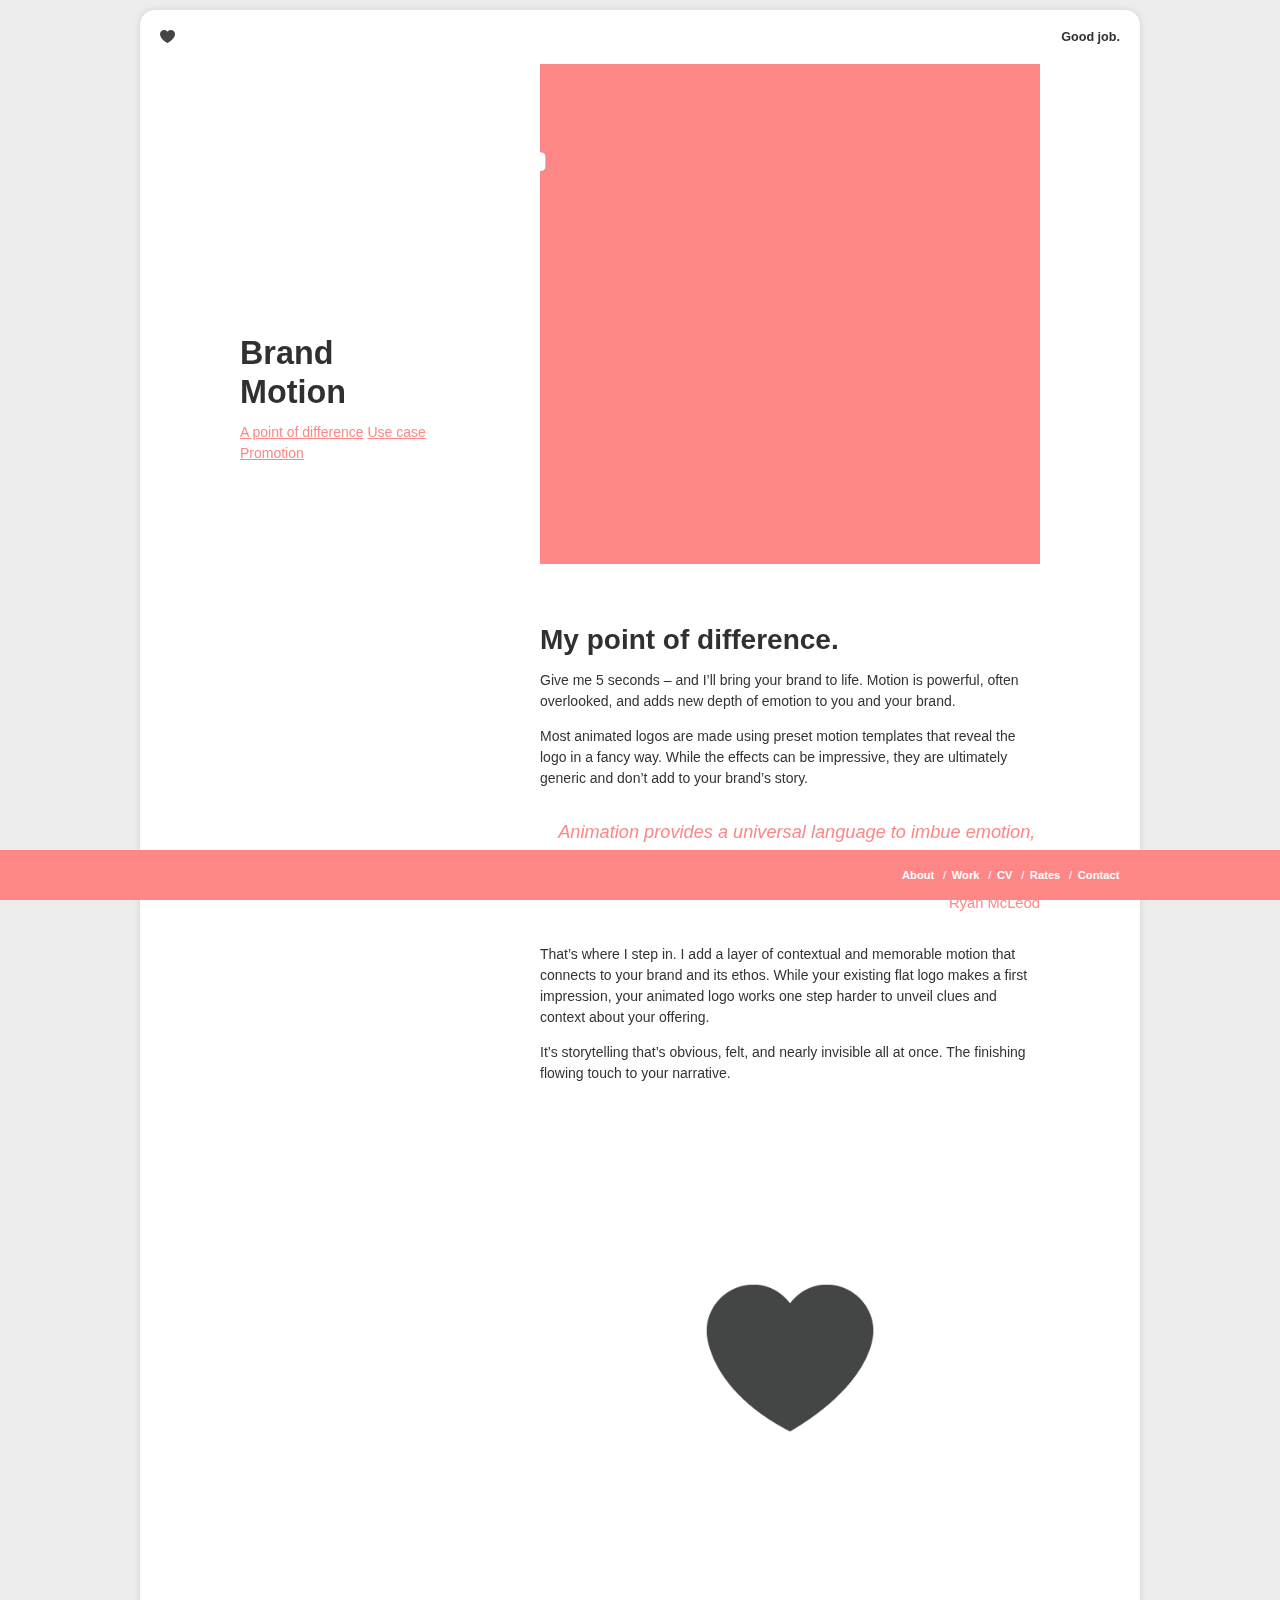
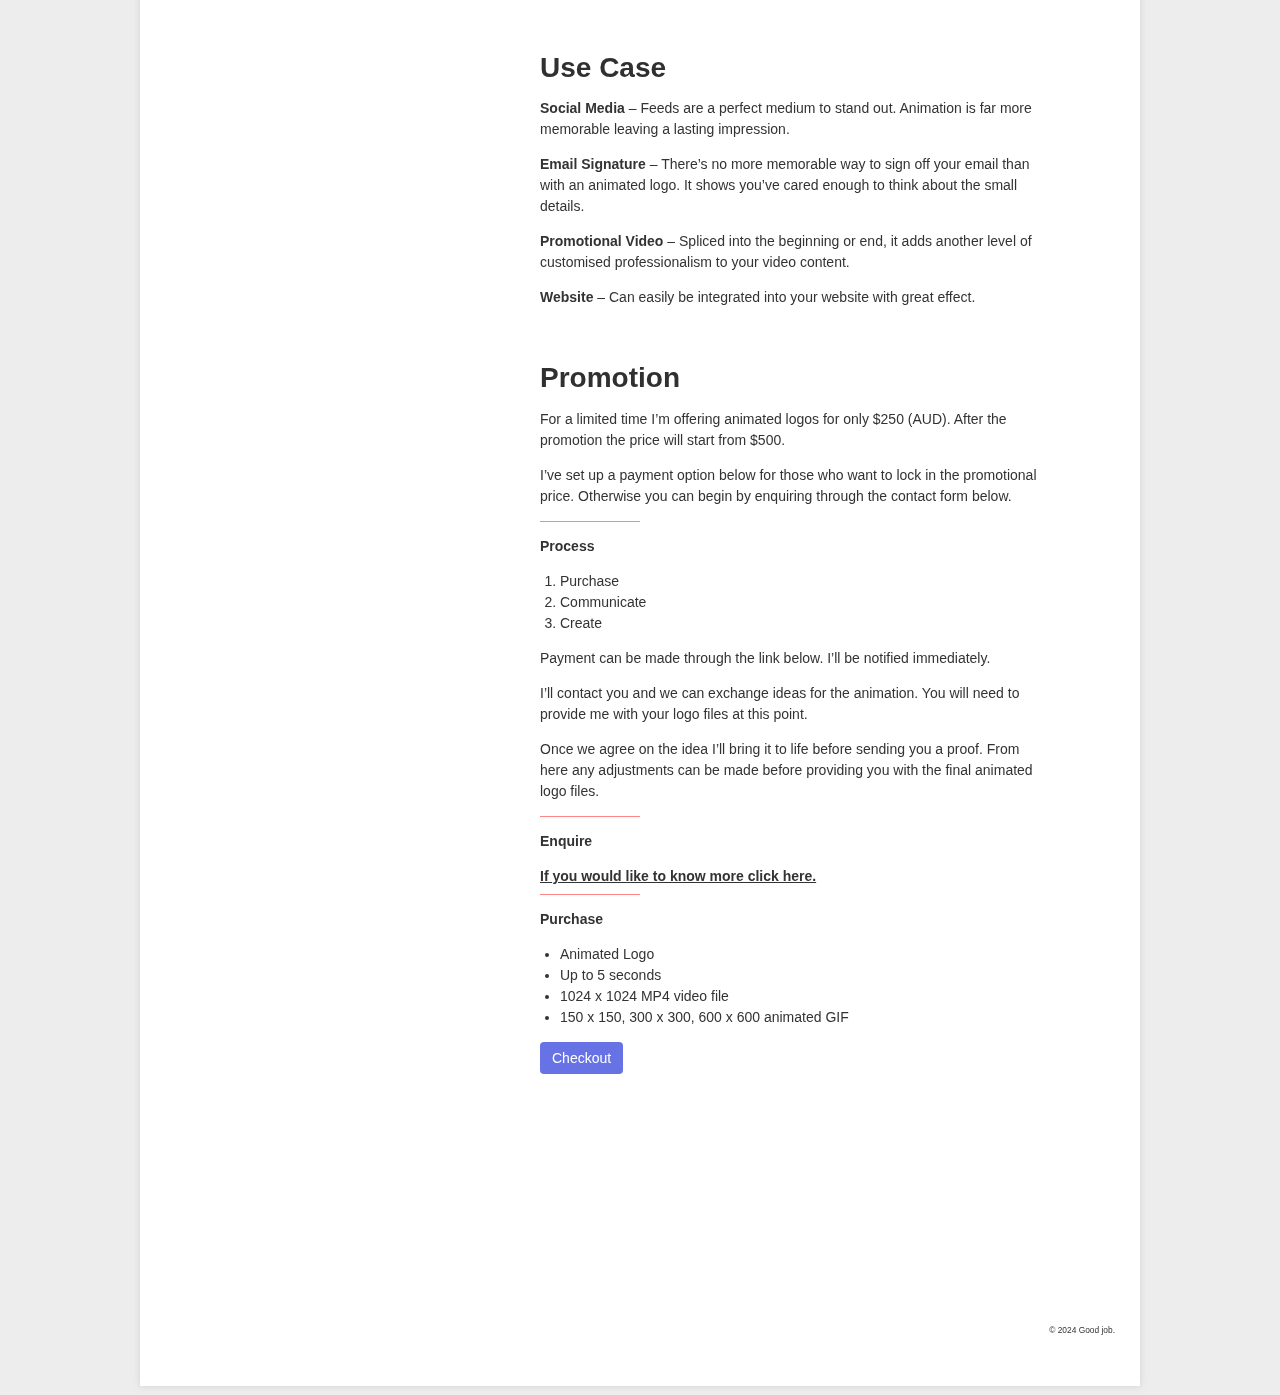
==== commit f5530896: "Updated/Added simply-static-1-1731810728" ====
--- a/brand-motion/index.html
+++ b/brand-motion/index.html
@@ -1,6 +1,41 @@
 <!DOCTYPE html><!--[if lt IE 7]><html lang="en" class="no-js lt-ie9 lt-ie8 lt-ie7"><![endif]--><!--[if (IE 7)&!(IEMobile)]><html lang="en" class="no-js lt-ie9 lt-ie8"><![endif]--><!--[if (IE 8)&!(IEMobile)]><html lang="en" class="no-js lt-ie9"><![endif]--><!--[if gt IE 8]><!--><html class=no-js itemscope itemtype=https://schema.org/WebPage lang=en> <!--<![endif]--> <head><meta charset=UTF-8><meta content="ie=edge" http-equiv=x-ua-compatible><meta content="width=device-width, initial-scale=1, shrink-to-fit=no" name=viewport><link href=/wp-content/themes/goodjob/favicon.png rel=icon> <!--[if IE]>
             <link rel="shortcut icon" href="/wp-content/themes/goodjob/favicon.ico">
-        <![endif]--> <link href=/wp-content/themes/goodjob/library/images/apple-touch-icon.png rel=apple-touch-icon><link color=#0088cc href=/wp-content/themes/goodjob/library/images/icon.svg rel=mask-icon><title>Brand Motion &#8211; Good job.</title><meta content=max-image-preview:large name=robots><link href=/wp-includes/css/dist/block-library/style.min.css rel=stylesheet><style>.wp-block-audio :where(figcaption){color:#555;font-size:13px;text-align:center}.is-dark-theme .wp-block-audio :where(figcaption){color:#fffa6}.wp-block-audio{margin:0 0 1em}.wp-block-code{border:1px solid #ccc;border-radius:4px;font-family:Menlo,Consolas,monaco,monospace;padding:.8em 1em}.wp-block-embed :where(figcaption){color:#555;font-size:13px;text-align:center}.is-dark-theme .wp-block-embed :where(figcaption){color:#fffa6}.wp-block-embed{margin:0 0 1em}.blocks-gallery-caption{color:#555;font-size:13px;text-align:center}.is-dark-theme .blocks-gallery-caption{color:#fffa6}:root :where(.wp-block-image figcaption){color:#555;font-size:13px;text-align:center}.is-dark-theme :root :where(.wp-block-image figcaption){color:#fffa6}.wp-block-image{margin:0 0 1em}.wp-block-pullquote{border-bottom:4px solid;border-top:4px solid;color:currentColor;margin-bottom:1.75em}.wp-block-pullquote cite,.wp-block-pullquote footer,.wp-block-pullquote__citation{color:currentColor;font-size:.8125em;font-style:normal;text-transform:uppercase}.wp-block-quote{border-left:.25em solid;margin:0 0 1.75em;padding-left:1em}.wp-block-quote cite,.wp-block-quote footer{color:currentColor;font-size:.8125em;font-style:normal;position:relative}.wp-block-quote.has-text-align-right{border-left:none;border-right:.25em solid;padding-left:0;padding-right:1em}.wp-block-quote.has-text-align-center{border:0;padding-left:0}.wp-block-quote.is-large,.wp-block-quote.is-style-large,.wp-block-quote.is-style-plain{border:0}.wp-block-search .wp-block-search__label{font-weight:700}.wp-block-search__button{border:1px solid #ccc;padding:.375em .625em}:where(.wp-block-group.has-background){padding:1.25em 2.375em}.wp-block-separator.has-css-opacity{opacity:.4}.wp-block-separator{border:0;border-bottom:2px solid;margin-left:auto;margin-right:auto}.wp-block-separator.has-alpha-channel-opacity{opacity:1}.wp-block-separator:not(.is-style-wide):not(.is-style-dots){width:100px}.wp-block-separator.has-background:not(.is-style-dots){border-bottom:none;height:1px}.wp-block-separator.has-background:not(.is-style-wide):not(.is-style-dots){height:2px}.wp-block-table{margin:0 0 1em}.wp-block-table td,.wp-block-table th{word-break:normal}.wp-block-table :where(figcaption){color:#555;font-size:13px;text-align:center}.is-dark-theme .wp-block-table :where(figcaption){color:#fffa6}.wp-block-video :where(figcaption){color:#555;font-size:13px;text-align:center}.is-dark-theme .wp-block-video :where(figcaption){color:#fffa6}.wp-block-video{margin:0 0 1em}:root :where(.wp-block-template-part.has-background){margin-bottom:0;margin-top:0;padding:1.25em 2.375em}</style><link href=/wp-content/themes/goodjob/library/css/gutenberg.css rel=stylesheet><style>/*! This file is auto-generated */
-.wp-block-button__link{color:#fff;background-color:#32373c;border-radius:9999px;box-shadow:none;text-decoration:none;padding:calc(.667em+2px) calc(1.333em+2px);font-size:1.125em}.wp-block-file__button{background:#32373c;color:#fff;text-decoration:none}</style><style>:root{--wp--preset--aspect-ratio--square:1;--wp--preset--aspect-ratio--4-3:4/3;--wp--preset--aspect-ratio--3-4:3/4;--wp--preset--aspect-ratio--3-2:3/2;--wp--preset--aspect-ratio--2-3:2/3;--wp--preset--aspect-ratio--16-9:16/9;--wp--preset--aspect-ratio--9-16:9/16;--wp--preset--color--black:#000;--wp--preset--color--cyan-bluish-gray:#abb8c3;--wp--preset--color--white:#fff;--wp--preset--color--pale-pink:#f78da7;--wp--preset--color--vivid-red:#cf2e2e;--wp--preset--color--luminous-vivid-orange:#ff6900;--wp--preset--color--luminous-vivid-amber:#fcb900;--wp--preset--color--light-green-cyan:#7bdcb5;--wp--preset--color--vivid-green-cyan:#00d084;--wp--preset--color--pale-cyan-blue:#8ed1fc;--wp--preset--color--vivid-cyan-blue:#0693e3;--wp--preset--color--vivid-purple:#9b51e0;--wp--preset--gradient--vivid-cyan-blue-to-vivid-purple:linear-gradient(135deg,rgba(6,147,227,1) 0,rgb(155,81,224) 100%);--wp--preset--gradient--light-green-cyan-to-vivid-green-cyan:linear-gradient(135deg,rgb(122,220,180) 0,rgb(0,208,130) 100%);--wp--preset--gradient--luminous-vivid-amber-to-luminous-vivid-orange:linear-gradient(135deg,rgba(252,185,0,1) 0,rgba(255,105,0,1) 100%);--wp--preset--gradient--luminous-vivid-orange-to-vivid-red:linear-gradient(135deg,rgba(255,105,0,1) 0,rgb(207,46,46) 100%);--wp--preset--gradient--very-light-gray-to-cyan-bluish-gray:linear-gradient(135deg,rgb(238,238,238) 0,rgb(169,184,195) 100%);--wp--preset--gradient--cool-to-warm-spectrum:linear-gradient(135deg,rgb(74,234,220) 0,rgb(151,120,209) 20%,rgb(207,42,186) 40%,rgb(238,44,130) 60%,rgb(251,105,98) 80%,rgb(254,248,76) 100%);--wp--preset--gradient--blush-light-purple:linear-gradient(135deg,rgb(255,206,236) 0,rgb(152,150,240) 100%);--wp--preset--gradient--blush-bordeaux:linear-gradient(135deg,rgb(254,205,165) 0,rgb(254,45,45) 50%,rgb(107,0,62) 100%);--wp--preset--gradient--luminous-dusk:linear-gradient(135deg,rgb(255,203,112) 0,rgb(199,81,192) 50%,rgb(65,88,208) 100%);--wp--preset--gradient--pale-ocean:linear-gradient(135deg,rgb(255,245,203) 0,rgb(182,227,212) 50%,rgb(51,167,181) 100%);--wp--preset--gradient--electric-grass:linear-gradient(135deg,rgb(202,248,128) 0,rgb(113,206,126) 100%);--wp--preset--gradient--midnight:linear-gradient(135deg,rgb(2,3,129) 0,rgb(40,116,252) 100%);--wp--preset--font-size--small:13px;--wp--preset--font-size--medium:20px;--wp--preset--font-size--large:36px;--wp--preset--font-size--x-large:42px;--wp--preset--spacing--20:.44rem;--wp--preset--spacing--30:.67rem;--wp--preset--spacing--40:1rem;--wp--preset--spacing--50:1.5rem;--wp--preset--spacing--60:2.25rem;--wp--preset--spacing--70:3.38rem;--wp--preset--spacing--80:5.06rem;--wp--preset--shadow--natural:6px 6px 9px rgba(0,0,0,.2);--wp--preset--shadow--deep:12px 12px 50px rgba(0,0,0,.4);--wp--preset--shadow--sharp:6px 6px 0 rgba(0,0,0,.2);--wp--preset--shadow--outlined:6px 6px 0 -3px rgba(255,255,255,1),6px 6px rgba(0,0,0,1);--wp--preset--shadow--crisp:6px 6px 0 rgba(0,0,0,1)}:where(.is-layout-flex){gap:.5em}:where(.is-layout-grid){gap:.5em}body .is-layout-flex{display:flex}.is-layout-flex{flex-wrap:wrap;align-items:center}.is-layout-flex>:is(*,div){margin:0}body .is-layout-grid{display:grid}.is-layout-grid>:is(*,div){margin:0}:where(.wp-block-columns.is-layout-flex){gap:2em}:where(.wp-block-columns.is-layout-grid){gap:2em}:where(.wp-block-post-template.is-layout-flex){gap:1.25em}:where(.wp-block-post-template.is-layout-grid){gap:1.25em}.has-black-color{color:var(--wp--preset--color--black)!important}.has-cyan-bluish-gray-color{color:var(--wp--preset--color--cyan-bluish-gray)!important}.has-white-color{color:var(--wp--preset--color--white)!important}.has-pale-pink-color{color:var(--wp--preset--color--pale-pink)!important}.has-vivid-red-color{color:var(--wp--preset--color--vivid-red)!important}.has-luminous-vivid-orange-color{color:var(--wp--preset--color--luminous-vivid-orange)!important}.has-luminous-vivid-amber-color{color:var(--wp--preset--color--luminous-vivid-amber)!important}.has-light-green-cyan-color{color:var(--wp--preset--color--light-green-cyan)!important}.has-vivid-green-cyan-color{color:var(--wp--preset--color--vivid-green-cyan)!important}.has-pale-cyan-blue-color{color:var(--wp--preset--color--pale-cyan-blue)!important}.has-vivid-cyan-blue-color{color:var(--wp--preset--color--vivid-cyan-blue)!important}.has-vivid-purple-color{color:var(--wp--preset--color--vivid-purple)!important}.has-black-background-color{background-color:var(--wp--preset--color--black)!important}.has-cyan-bluish-gray-background-color{background-color:var(--wp--preset--color--cyan-bluish-gray)!important}.has-white-background-color{background-color:var(--wp--preset--color--white)!important}.has-pale-pink-background-color{background-color:var(--wp--preset--color--pale-pink)!important}.has-vivid-red-background-color{background-color:var(--wp--preset--color--vivid-red)!important}.has-luminous-vivid-orange-background-color{background-color:var(--wp--preset--color--luminous-vivid-orange)!important}.has-luminous-vivid-amber-background-color{background-color:var(--wp--preset--color--luminous-vivid-amber)!important}.has-light-green-cyan-background-color{background-color:var(--wp--preset--color--light-green-cyan)!important}.has-vivid-green-cyan-background-color{background-color:var(--wp--preset--color--vivid-green-cyan)!important}.has-pale-cyan-blue-background-color{background-color:var(--wp--preset--color--pale-cyan-blue)!important}.has-vivid-cyan-blue-background-color{background-color:var(--wp--preset--color--vivid-cyan-blue)!important}.has-vivid-purple-background-color{background-color:var(--wp--preset--color--vivid-purple)!important}.has-black-border-color{border-color:var(--wp--preset--color--black)!important}.has-cyan-bluish-gray-border-color{border-color:var(--wp--preset--color--cyan-bluish-gray)!important}.has-white-border-color{border-color:var(--wp--preset--color--white)!important}.has-pale-pink-border-color{border-color:var(--wp--preset--color--pale-pink)!important}.has-vivid-red-border-color{border-color:var(--wp--preset--color--vivid-red)!important}.has-luminous-vivid-orange-border-color{border-color:var(--wp--preset--color--luminous-vivid-orange)!important}.has-luminous-vivid-amber-border-color{border-color:var(--wp--preset--color--luminous-vivid-amber)!important}.has-light-green-cyan-border-color{border-color:var(--wp--preset--color--light-green-cyan)!important}.has-vivid-green-cyan-border-color{border-color:var(--wp--preset--color--vivid-green-cyan)!important}.has-pale-cyan-blue-border-color{border-color:var(--wp--preset--color--pale-cyan-blue)!important}.has-vivid-cyan-blue-border-color{border-color:var(--wp--preset--color--vivid-cyan-blue)!important}.has-vivid-purple-border-color{border-color:var(--wp--preset--color--vivid-purple)!important}.has-vivid-cyan-blue-to-vivid-purple-gradient-background{background:var(--wp--preset--gradient--vivid-cyan-blue-to-vivid-purple)!important}.has-light-green-cyan-to-vivid-green-cyan-gradient-background{background:var(--wp--preset--gradient--light-green-cyan-to-vivid-green-cyan)!important}.has-luminous-vivid-amber-to-luminous-vivid-orange-gradient-background{background:var(--wp--preset--gradient--luminous-vivid-amber-to-luminous-vivid-orange)!important}.has-luminous-vivid-orange-to-vivid-red-gradient-background{background:var(--wp--preset--gradient--luminous-vivid-orange-to-vivid-red)!important}.has-very-light-gray-to-cyan-bluish-gray-gradient-background{background:var(--wp--preset--gradient--very-light-gray-to-cyan-bluish-gray)!important}.has-cool-to-warm-spectrum-gradient-background{background:var(--wp--preset--gradient--cool-to-warm-spectrum)!important}.has-blush-light-purple-gradient-background{background:var(--wp--preset--gradient--blush-light-purple)!important}.has-blush-bordeaux-gradient-background{background:var(--wp--preset--gradient--blush-bordeaux)!important}.has-luminous-dusk-gradient-background{background:var(--wp--preset--gradient--luminous-dusk)!important}.has-pale-ocean-gradient-background{background:var(--wp--preset--gradient--pale-ocean)!important}.has-electric-grass-gradient-background{background:var(--wp--preset--gradient--electric-grass)!important}.has-midnight-gradient-background{background:var(--wp--preset--gradient--midnight)!important}.has-small-font-size{font-size:var(--wp--preset--font-size--small)!important}.has-medium-font-size{font-size:var(--wp--preset--font-size--medium)!important}.has-large-font-size{font-size:var(--wp--preset--font-size--large)!important}.has-x-large-font-size{font-size:var(--wp--preset--font-size--x-large)!important}:where(.wp-block-post-template.is-layout-flex){gap:1.25em}:where(.wp-block-post-template.is-layout-grid){gap:1.25em}:where(.wp-block-columns.is-layout-flex){gap:2em}:where(.wp-block-columns.is-layout-grid){gap:2em}:root :where(.wp-block-pullquote){font-size:1.5em;line-height:1.6}</style><link href=/wp-content/plugins/contact-form-7/includes/css/styles.css rel=stylesheet><link href=/wp-content/themes/goodjob/library/css/style.css rel=stylesheet> <!--[if lt IE 9]>
-<link rel='stylesheet'  href='/wp-content/themes/goodjob/library/css/ie.css' type='text/css' media='all' />
-<![endif]--> <script src=/wp-includes/js/jquery/jquery.min.js></script><link href=/brand-motion/ rel=canonical><link href="/?p=191" rel=shortlink><meta content=/wp-content/uploads/simply-static/configs/ name=ssp-config-path><link href=/wp-content/uploads/2019/03/cropped-logo-heart-32x32.png rel=icon sizes=32x32><link href=/wp-content/uploads/2019/03/cropped-logo-heart-192x192.png rel=icon sizes=192x192><link href=/wp-content/uploads/2019/03/cropped-logo-heart-180x180.png rel=apple-touch-icon><meta content=/wp-content/uploads/2019/03/cropped-logo-heart-270x270.png name=msapplication-TileImage> <body class="brand-motion page page-brand-motion page-id-191 page-logo-animation-php page-template page-template-page-logo-animation page-template-page-logo-animation-php wp-custom-logo" itemscope itemtype=https://schema.org/WebPage><header class=header id=header itemscope itemtype=https://schema.org/WPHeader role=banner><div class=preload id=bloginfo itemscope itemtype=https://schema.org/Organization><div id=logo itemprop=logo><a href=/ itemprop=url rel=nofollow title="Good job."></a><a class=custom-logo-link href=/ rel=home><img alt="Good job." class=custom-logo decoding=async height=90 src=/wp-content/uploads/2021/10/cropped-logo-heart-90px.png width=90></a> </div> <div class=site-title id=site-title itemprop=name><a href=/ itemprop=url rel=nofollow title="Good job."> Good job. </a> </div></div> <nav aria-label="Primary Menu " class=nav-container itemscope itemtype=https://schema.org/SiteNavigationElement role=navigation><h2 class=screen-reader-text>Primary Menu</h2> <ul class=nav id=menu-menu-1><li class="menu-item menu-item-52 menu-item-home menu-item-object-custom menu-item-type-custom" id=menu-item-52><a href=/#about>About</a> <li class="menu-item menu-item-405 menu-item-object-page menu-item-type-post_type" id=menu-item-405><a href=/work/>Work</a> <li class="menu-item menu-item-461 menu-item-object-page menu-item-type-post_type" id=menu-item-461><a href=/cv/>CV</a> <li class="menu-item menu-item-368 menu-item-object-page menu-item-type-post_type" id=menu-item-368><a href=/rate-card/>Rates</a> <li class="menu-item menu-item-366 menu-item-object-page menu-item-type-post_type" id=menu-item-366><a href=/contact/>Contact</a></ul></nav></header> <main class=main id=main itemprop=mainContentOfPage itemscope itemtype=https://schema.org/Blog role=main><article class="hentry page post-191 status-publish type-page" id=post-191 itemscope itemtype=https://schema.org/BlogPosting role=article><header class=article-header><div class=sticky><h1 class=page-title itemprop=headline>Brand Motion</h1> <div class=index><a href=/brand-motion/#a-point-of-difference> A point of difference </a> <a href=/brand-motion/#use-case> Use case </a> <a href=/brand-motion/#promotion> Promotion </a></div></div> </header> <section class=entry-content itemprop=articleBody><div class=featured-video><video autoplay loop muted width=500><source src=/wp-content/uploads/2019/06/motion-promotion.mp4 type=video/mp4><p>Sorry, your browser doesn't support embedded videos. </video> </div> <h2 class=wp-block-heading id=a-point-of-difference>My point of difference.</h2> <p>Give me 5 seconds &#8211; and I’ll bring your brand to life. Motion is powerful, often overlooked, and adds new depth of emotion to you and your brand. <p>Most animated logos are made using preset motion templates that reveal the logo in a fancy way. While the effects can be impressive, they are ultimately generic and don’t add to your brand’s story.&nbsp; <blockquote class="is-layout-flow is-style-default wp-block-quote wp-block-quote-is-layout-flow"><p>Animation provides a universal language to imbue emotion, augment feeling, and explain hard concepts.</p> <cite>Ryan McLeod</cite></blockquote> <p>That’s where I step in. I add a layer of contextual and memorable motion that connects to your brand and its ethos. While your existing flat logo makes a first impression, your animated logo works one step harder to unveil clues and context about your offering. <p>It’s storytelling that’s obvious, felt, and nearly invisible all at once. The finishing flowing touch to your narrative.</p> <figure class=wp-block-video><video autoplay loop muted poster=/wp-content/uploads/2019/03/logo-heart.png src=/wp-content/uploads/2019/06/Comp-1_1.mp4></video></figure> <h2 class=wp-block-heading id=use-case>Use Case</h2> <p><strong>Social Media</strong> &#8211; Feeds are a perfect medium to stand out. Animation is far more memorable leaving a lasting impression. <p><strong>Email Signature</strong> &#8211; There&#8217;s no more memorable way to sign off your email than with an animated logo. It shows you&#8217;ve cared enough to think about the small details. <p><strong>Promotional Video</strong> &#8211; Spliced into the beginning or end, it adds another level of customised professionalism to your video content. <p><strong>Website</strong> &#8211; Can easily be integrated into your website with great effect. <h2 class=wp-block-heading id=promotion>Promotion</h2> <p>For a limited time I&#8217;m offering animated logos for only $250 (AUD). After the promotion the price will start from $500. <p>I&#8217;ve set up a payment option below for those who want to lock in the promotional price. Otherwise you can begin by enquiring through the contact form below. <hr class=wp-block-separator> <p><strong>Process</strong> <ol class=wp-block-list><li>Purchase <li>Communicate <li>Create</ol> <p>Payment can be made through the link below. I&#8217;ll be notified immediately. <p>I&#8217;ll contact you and we can exchange ideas for the animation. You will need to provide me with your logo files at this point. <p>Once we agree on the idea I&#8217;ll bring it to life before sending you a proof. From here any adjustments can be made before providing you with the final animated logo files. <hr class=wp-block-separator> <p><strong>Enquire</strong></p> <a href=mailto:john+logoani@basham.com.au rel="noopener noreferrer" target=_blank>If you would like to know more click here.</a> <hr class=wp-block-separator> <p><strong>Purchase</strong> <ul class=wp-block-list><li>Animated Logo <li>Up to 5 seconds <li>1024 x 1024 MP4 video file <li>150 x 150, 300 x 300, 600 x 600 animated GIF</ul> <p></p> <script src=https://js.stripe.com/v3></script> <button id=checkout-button-sku_FHwlEyyxGtfXWl role=link style="background-color:#6772E5;color:#FFF;padding:8px 12px;border:0;border-radius:4px;font-size:1em"> Checkout </button> <div id=error-message></div> <script>var stripe=Stripe('pk_live_UWnJulsyqp4b4Bedqa08PzLU00ntzZsWyX');var checkoutButton=document.getElementById('checkout-button-sku_FHwlEyyxGtfXWl');checkoutButton.addEventListener('click',function(){stripe.redirectToCheckout({items:[{sku:'sku_FHwlEyyxGtfXWl',quantity:1}],successUrl:'https://goodjobjohn.com/success',cancelUrl:'https://goodjobjohn.com/canceled',}).then(function(result){if(result.error){var displayError=document.getElementById('error-message');displayError.textContent=result.error.message;}});});</script></section> <footer class=article-footer></footer></article> </main> <footer class=footer id=footer itemscope itemtype=https://schema.org/WPFooter role=contentinfo><div class=wrap id=inner-footer><p class="copyright source-org">&copy; 2024 Good job. </div> </footer> <span class=ssp-id style=display:none>191</span> <script src=/wp-includes/js/dist/hooks.min.js></script> <script src=/wp-includes/js/dist/i18n.min.js></script> <script>wp.i18n.setLocaleData({'text directionltr':['ltr']});</script> <script src=/wp-content/plugins/contact-form-7/includes/swv/js/index.js></script> <script>var wpcf7={"api":{"root":"\/wp-json\/","namespace":"contact-form-7\/v1"},"cached":1};</script> <script src=/wp-content/plugins/contact-form-7/includes/js/index.js></script> <script src=/wp-content/themes/goodjob/library/js/scripts.js></script>+        <![endif]--> <link href=/wp-content/themes/goodjob/library/images/apple-touch-icon.png rel=apple-touch-icon><link color=#0088cc href=/wp-content/themes/goodjob/library/images/icon.svg rel=mask-icon><title>Brand Motion &#8211; Good job.</title><meta content=max-image-preview:large name=robots><link href=/wp-includes/css/dist/block-library/style.min.css id=wp-block-library-css rel=stylesheet><style id=wp-block-library-theme-inline-css>.wp-block-audio :where(figcaption){color:#555;font-size:13px;text-align:center}.is-dark-theme .wp-block-audio :where(figcaption){color:#fffa6}.wp-block-audio{margin:0 0 1em}.wp-block-code{border:1px solid #ccc;border-radius:4px;font-family:Menlo,Consolas,monaco,monospace;padding:.8em 1em}.wp-block-embed :where(figcaption){color:#555;font-size:13px;text-align:center}.is-dark-theme .wp-block-embed :where(figcaption){color:#fffa6}.wp-block-embed{margin:0 0 1em}.blocks-gallery-caption{color:#555;font-size:13px;text-align:center}.is-dark-theme .blocks-gallery-caption{color:#fffa6}:root :where(.wp-block-image figcaption){color:#555;font-size:13px;text-align:center}.is-dark-theme :root :where(.wp-block-image figcaption){color:#fffa6}.wp-block-image{margin:0 0 1em}.wp-block-pullquote{border-bottom:4px solid;border-top:4px solid;color:currentColor;margin-bottom:1.75em}.wp-block-pullquote cite,.wp-block-pullquote footer,.wp-block-pullquote__citation{color:currentColor;font-size:.8125em;font-style:normal;text-transform:uppercase}.wp-block-quote{border-left:.25em solid;margin:0 0 1.75em;padding-left:1em}.wp-block-quote cite,.wp-block-quote footer{color:currentColor;font-size:.8125em;font-style:normal;position:relative}.wp-block-quote.has-text-align-right{border-left:none;border-right:.25em solid;padding-left:0;padding-right:1em}.wp-block-quote.has-text-align-center{border:0;padding-left:0}.wp-block-quote.is-large,.wp-block-quote.is-style-large,.wp-block-quote.is-style-plain{border:0}.wp-block-search .wp-block-search__label{font-weight:700}.wp-block-search__button{border:1px solid #ccc;padding:.375em .625em}:where(.wp-block-group.has-background){padding:1.25em 2.375em}.wp-block-separator.has-css-opacity{opacity:.4}.wp-block-separator{border:0;border-bottom:2px solid;margin-left:auto;margin-right:auto}.wp-block-separator.has-alpha-channel-opacity{opacity:1}.wp-block-separator:not(.is-style-wide):not(.is-style-dots){width:100px}.wp-block-separator.has-background:not(.is-style-dots){border-bottom:none;height:1px}.wp-block-separator.has-background:not(.is-style-wide):not(.is-style-dots){height:2px}.wp-block-table{margin:0 0 1em}.wp-block-table td,.wp-block-table th{word-break:normal}.wp-block-table :where(figcaption){color:#555;font-size:13px;text-align:center}.is-dark-theme .wp-block-table :where(figcaption){color:#fffa6}.wp-block-video :where(figcaption){color:#555;font-size:13px;text-align:center}.is-dark-theme .wp-block-video :where(figcaption){color:#fffa6}.wp-block-video{margin:0 0 1em}:root :where(.wp-block-template-part.has-background){margin-bottom:0;margin-top:0;padding:1.25em 2.375em}</style><link href=/wp-content/themes/goodjob/library/css/gutenberg.css id=plate-gutenberg-styles-css rel=stylesheet><style id=classic-theme-styles-inline-css>/*! This file is auto-generated */
+.wp-block-button__link{color:#fff;background-color:#32373c;border-radius:9999px;box-shadow:none;text-decoration:none;padding:calc(.667em+2px) calc(1.333em+2px);font-size:1.125em}.wp-block-file__button{background:#32373c;color:#fff;text-decoration:none}</style><style id=global-styles-inline-css>:root{--wp--preset--aspect-ratio--square:1;--wp--preset--aspect-ratio--4-3:4/3;--wp--preset--aspect-ratio--3-4:3/4;--wp--preset--aspect-ratio--3-2:3/2;--wp--preset--aspect-ratio--2-3:2/3;--wp--preset--aspect-ratio--16-9:16/9;--wp--preset--aspect-ratio--9-16:9/16;--wp--preset--color--black:#000;--wp--preset--color--cyan-bluish-gray:#abb8c3;--wp--preset--color--white:#fff;--wp--preset--color--pale-pink:#f78da7;--wp--preset--color--vivid-red:#cf2e2e;--wp--preset--color--luminous-vivid-orange:#ff6900;--wp--preset--color--luminous-vivid-amber:#fcb900;--wp--preset--color--light-green-cyan:#7bdcb5;--wp--preset--color--vivid-green-cyan:#00d084;--wp--preset--color--pale-cyan-blue:#8ed1fc;--wp--preset--color--vivid-cyan-blue:#0693e3;--wp--preset--color--vivid-purple:#9b51e0;--wp--preset--gradient--vivid-cyan-blue-to-vivid-purple:linear-gradient(135deg,rgba(6,147,227,1) 0,rgb(155,81,224) 100%);--wp--preset--gradient--light-green-cyan-to-vivid-green-cyan:linear-gradient(135deg,rgb(122,220,180) 0,rgb(0,208,130) 100%);--wp--preset--gradient--luminous-vivid-amber-to-luminous-vivid-orange:linear-gradient(135deg,rgba(252,185,0,1) 0,rgba(255,105,0,1) 100%);--wp--preset--gradient--luminous-vivid-orange-to-vivid-red:linear-gradient(135deg,rgba(255,105,0,1) 0,rgb(207,46,46) 100%);--wp--preset--gradient--very-light-gray-to-cyan-bluish-gray:linear-gradient(135deg,rgb(238,238,238) 0,rgb(169,184,195) 100%);--wp--preset--gradient--cool-to-warm-spectrum:linear-gradient(135deg,rgb(74,234,220) 0,rgb(151,120,209) 20%,rgb(207,42,186) 40%,rgb(238,44,130) 60%,rgb(251,105,98) 80%,rgb(254,248,76) 100%);--wp--preset--gradient--blush-light-purple:linear-gradient(135deg,rgb(255,206,236) 0,rgb(152,150,240) 100%);--wp--preset--gradient--blush-bordeaux:linear-gradient(135deg,rgb(254,205,165) 0,rgb(254,45,45) 50%,rgb(107,0,62) 100%);--wp--preset--gradient--luminous-dusk:linear-gradient(135deg,rgb(255,203,112) 0,rgb(199,81,192) 50%,rgb(65,88,208) 100%);--wp--preset--gradient--pale-ocean:linear-gradient(135deg,rgb(255,245,203) 0,rgb(182,227,212) 50%,rgb(51,167,181) 100%);--wp--preset--gradient--electric-grass:linear-gradient(135deg,rgb(202,248,128) 0,rgb(113,206,126) 100%);--wp--preset--gradient--midnight:linear-gradient(135deg,rgb(2,3,129) 0,rgb(40,116,252) 100%);--wp--preset--font-size--small:13px;--wp--preset--font-size--medium:20px;--wp--preset--font-size--large:36px;--wp--preset--font-size--x-large:42px;--wp--preset--spacing--20:.44rem;--wp--preset--spacing--30:.67rem;--wp--preset--spacing--40:1rem;--wp--preset--spacing--50:1.5rem;--wp--preset--spacing--60:2.25rem;--wp--preset--spacing--70:3.38rem;--wp--preset--spacing--80:5.06rem;--wp--preset--shadow--natural:6px 6px 9px rgba(0,0,0,.2);--wp--preset--shadow--deep:12px 12px 50px rgba(0,0,0,.4);--wp--preset--shadow--sharp:6px 6px 0 rgba(0,0,0,.2);--wp--preset--shadow--outlined:6px 6px 0 -3px rgba(255,255,255,1),6px 6px rgba(0,0,0,1);--wp--preset--shadow--crisp:6px 6px 0 rgba(0,0,0,1)}:where(.is-layout-flex){gap:.5em}:where(.is-layout-grid){gap:.5em}body .is-layout-flex{display:flex}.is-layout-flex{flex-wrap:wrap;align-items:center}.is-layout-flex>:is(*,div){margin:0}body .is-layout-grid{display:grid}.is-layout-grid>:is(*,div){margin:0}:where(.wp-block-columns.is-layout-flex){gap:2em}:where(.wp-block-columns.is-layout-grid){gap:2em}:where(.wp-block-post-template.is-layout-flex){gap:1.25em}:where(.wp-block-post-template.is-layout-grid){gap:1.25em}.has-black-color{color:var(--wp--preset--color--black)!important}.has-cyan-bluish-gray-color{color:var(--wp--preset--color--cyan-bluish-gray)!important}.has-white-color{color:var(--wp--preset--color--white)!important}.has-pale-pink-color{color:var(--wp--preset--color--pale-pink)!important}.has-vivid-red-color{color:var(--wp--preset--color--vivid-red)!important}.has-luminous-vivid-orange-color{color:var(--wp--preset--color--luminous-vivid-orange)!important}.has-luminous-vivid-amber-color{color:var(--wp--preset--color--luminous-vivid-amber)!important}.has-light-green-cyan-color{color:var(--wp--preset--color--light-green-cyan)!important}.has-vivid-green-cyan-color{color:var(--wp--preset--color--vivid-green-cyan)!important}.has-pale-cyan-blue-color{color:var(--wp--preset--color--pale-cyan-blue)!important}.has-vivid-cyan-blue-color{color:var(--wp--preset--color--vivid-cyan-blue)!important}.has-vivid-purple-color{color:var(--wp--preset--color--vivid-purple)!important}.has-black-background-color{background-color:var(--wp--preset--color--black)!important}.has-cyan-bluish-gray-background-color{background-color:var(--wp--preset--color--cyan-bluish-gray)!important}.has-white-background-color{background-color:var(--wp--preset--color--white)!important}.has-pale-pink-background-color{background-color:var(--wp--preset--color--pale-pink)!important}.has-vivid-red-background-color{background-color:var(--wp--preset--color--vivid-red)!important}.has-luminous-vivid-orange-background-color{background-color:var(--wp--preset--color--luminous-vivid-orange)!important}.has-luminous-vivid-amber-background-color{background-color:var(--wp--preset--color--luminous-vivid-amber)!important}.has-light-green-cyan-background-color{background-color:var(--wp--preset--color--light-green-cyan)!important}.has-vivid-green-cyan-background-color{background-color:var(--wp--preset--color--vivid-green-cyan)!important}.has-pale-cyan-blue-background-color{background-color:var(--wp--preset--color--pale-cyan-blue)!important}.has-vivid-cyan-blue-background-color{background-color:var(--wp--preset--color--vivid-cyan-blue)!important}.has-vivid-purple-background-color{background-color:var(--wp--preset--color--vivid-purple)!important}.has-black-border-color{border-color:var(--wp--preset--color--black)!important}.has-cyan-bluish-gray-border-color{border-color:var(--wp--preset--color--cyan-bluish-gray)!important}.has-white-border-color{border-color:var(--wp--preset--color--white)!important}.has-pale-pink-border-color{border-color:var(--wp--preset--color--pale-pink)!important}.has-vivid-red-border-color{border-color:var(--wp--preset--color--vivid-red)!important}.has-luminous-vivid-orange-border-color{border-color:var(--wp--preset--color--luminous-vivid-orange)!important}.has-luminous-vivid-amber-border-color{border-color:var(--wp--preset--color--luminous-vivid-amber)!important}.has-light-green-cyan-border-color{border-color:var(--wp--preset--color--light-green-cyan)!important}.has-vivid-green-cyan-border-color{border-color:var(--wp--preset--color--vivid-green-cyan)!important}.has-pale-cyan-blue-border-color{border-color:var(--wp--preset--color--pale-cyan-blue)!important}.has-vivid-cyan-blue-border-color{border-color:var(--wp--preset--color--vivid-cyan-blue)!important}.has-vivid-purple-border-color{border-color:var(--wp--preset--color--vivid-purple)!important}.has-vivid-cyan-blue-to-vivid-purple-gradient-background{background:var(--wp--preset--gradient--vivid-cyan-blue-to-vivid-purple)!important}.has-light-green-cyan-to-vivid-green-cyan-gradient-background{background:var(--wp--preset--gradient--light-green-cyan-to-vivid-green-cyan)!important}.has-luminous-vivid-amber-to-luminous-vivid-orange-gradient-background{background:var(--wp--preset--gradient--luminous-vivid-amber-to-luminous-vivid-orange)!important}.has-luminous-vivid-orange-to-vivid-red-gradient-background{background:var(--wp--preset--gradient--luminous-vivid-orange-to-vivid-red)!important}.has-very-light-gray-to-cyan-bluish-gray-gradient-background{background:var(--wp--preset--gradient--very-light-gray-to-cyan-bluish-gray)!important}.has-cool-to-warm-spectrum-gradient-background{background:var(--wp--preset--gradient--cool-to-warm-spectrum)!important}.has-blush-light-purple-gradient-background{background:var(--wp--preset--gradient--blush-light-purple)!important}.has-blush-bordeaux-gradient-background{background:var(--wp--preset--gradient--blush-bordeaux)!important}.has-luminous-dusk-gradient-background{background:var(--wp--preset--gradient--luminous-dusk)!important}.has-pale-ocean-gradient-background{background:var(--wp--preset--gradient--pale-ocean)!important}.has-electric-grass-gradient-background{background:var(--wp--preset--gradient--electric-grass)!important}.has-midnight-gradient-background{background:var(--wp--preset--gradient--midnight)!important}.has-small-font-size{font-size:var(--wp--preset--font-size--small)!important}.has-medium-font-size{font-size:var(--wp--preset--font-size--medium)!important}.has-large-font-size{font-size:var(--wp--preset--font-size--large)!important}.has-x-large-font-size{font-size:var(--wp--preset--font-size--x-large)!important}:where(.wp-block-post-template.is-layout-flex){gap:1.25em}:where(.wp-block-post-template.is-layout-grid){gap:1.25em}:where(.wp-block-columns.is-layout-flex){gap:2em}:where(.wp-block-columns.is-layout-grid){gap:2em}:root :where(.wp-block-pullquote){font-size:1.5em;line-height:1.6}</style><link href=/wp-content/plugins/contact-form-7/includes/css/styles.css id=contact-form-7-css rel=stylesheet><link href=/wp-content/themes/goodjob/library/css/style.css id=plate-stylesheet-css rel=stylesheet> <!--[if lt IE 9]>
+<link rel='stylesheet' id='plate-ie-only-css' href='/wp-content/themes/goodjob/library/css/ie.css' type='text/css' media='all' />
+<![endif]--> <script id=jquery-core-js src=/wp-includes/js/jquery/jquery.min.js></script><link href=/wp-json/ rel=https://api.w.org/><link href=/wp-json/wp/v2/pages/191 rel=alternate title=JSON type=application/json><link href=/brand-motion/ rel=canonical><link href="/?p=191" rel=shortlink><link href="/wp-json/oembed/1.0/embed?url=https%3A%2F%2F%2Fbrand-motion%2F" rel=alternate title="oEmbed (JSON)" type=application/json+oembed><link href="/wp-json/oembed/1.0/embed?url=https%3A%2F%2F%2Fbrand-motion%2F#038;format=xml" rel=alternate title="oEmbed (XML)" type=text/xml+oembed><meta content=/wp-content/uploads/simply-static/configs/ name=ssp-config-path><link href=/wp-content/uploads/2019/03/cropped-logo-heart-32x32.png rel=icon sizes=32x32><link href=/wp-content/uploads/2019/03/cropped-logo-heart-192x192.png rel=icon sizes=192x192><link href=/wp-content/uploads/2019/03/cropped-logo-heart-180x180.png rel=apple-touch-icon><meta content=/wp-content/uploads/2019/03/cropped-logo-heart-270x270.png name=msapplication-TileImage> <body class="brand-motion page page-brand-motion page-id-191 page-logo-animation-php page-template page-template-page-logo-animation page-template-page-logo-animation-php wp-custom-logo" itemscope itemtype=https://schema.org/WebPage><header class=header id=header itemscope itemtype=https://schema.org/WPHeader role=banner><div class=preload id=bloginfo itemscope itemtype=https://schema.org/Organization><div id=logo itemprop=logo><a href=/ itemprop=url rel=nofollow title="Good job."></a><a class=custom-logo-link href=/ rel=home><img alt="Good job." class=custom-logo decoding=async height=90 src=/wp-content/uploads/2021/10/cropped-logo-heart-90px.png width=90></a> </div> <div class=site-title id=site-title itemprop=name><a href=/ itemprop=url rel=nofollow title="Good job."> Good job. </a> </div></div> <nav aria-label="Primary Menu " class=nav-container itemscope itemtype=https://schema.org/SiteNavigationElement role=navigation><h2 class=screen-reader-text>Primary Menu</h2> <ul class=nav id=menu-menu-1><li class="menu-item menu-item-52 menu-item-home menu-item-object-custom menu-item-type-custom" id=menu-item-52><a href=/#about>About</a> <li class="menu-item menu-item-405 menu-item-object-page menu-item-type-post_type" id=menu-item-405><a href=/work/>Work</a> <li class="menu-item menu-item-461 menu-item-object-page menu-item-type-post_type" id=menu-item-461><a href=/cv/>CV</a> <li class="menu-item menu-item-368 menu-item-object-page menu-item-type-post_type" id=menu-item-368><a href=/rate-card/>Rates</a> <li class="menu-item menu-item-366 menu-item-object-page menu-item-type-post_type" id=menu-item-366><a href=/contact/>Contact</a></ul></nav></header> <main class=main id=main itemprop=mainContentOfPage itemscope itemtype=https://schema.org/Blog role=main><article class="hentry page post-191 status-publish type-page" id=post-191 itemscope itemtype=https://schema.org/BlogPosting role=article><header class=article-header><div class=sticky><h1 class=page-title itemprop=headline>Brand Motion</h1> <div class=index><a href=/brand-motion/#a-point-of-difference> A point of difference </a> <a href=/brand-motion/#use-case> Use case </a> <a href=/brand-motion/#promotion> Promotion </a></div></div> </header> <section class=entry-content itemprop=articleBody><div class=featured-video><video autoplay loop muted width=500><source src=/wp-content/uploads/2019/06/motion-promotion.mp4 type=video/mp4><p>Sorry, your browser doesn't support embedded videos. </video> </div> <h2 class=wp-block-heading id=a-point-of-difference>My point of difference.</h2> <p>Give me 5 seconds &#8211; and I’ll bring your brand to life. Motion is powerful, often overlooked, and adds new depth of emotion to you and your brand. <p>Most animated logos are made using preset motion templates that reveal the logo in a fancy way. While the effects can be impressive, they are ultimately generic and don’t add to your brand’s story.&nbsp; <blockquote class="is-layout-flow is-style-default wp-block-quote wp-block-quote-is-layout-flow"><p>Animation provides a universal language to imbue emotion, augment feeling, and explain hard concepts.</p> <cite>Ryan McLeod</cite></blockquote> <p>That’s where I step in. I add a layer of contextual and memorable motion that connects to your brand and its ethos. While your existing flat logo makes a first impression, your animated logo works one step harder to unveil clues and context about your offering. <p>It’s storytelling that’s obvious, felt, and nearly invisible all at once. The finishing flowing touch to your narrative.</p> <figure class=wp-block-video><video autoplay loop muted poster=/wp-content/uploads/2019/03/logo-heart.png src=/wp-content/uploads/2019/06/Comp-1_1.mp4></video></figure> <h2 class=wp-block-heading id=use-case>Use Case</h2> <p><strong>Social Media</strong> &#8211; Feeds are a perfect medium to stand out. Animation is far more memorable leaving a lasting impression. <p><strong>Email Signature</strong> &#8211; There&#8217;s no more memorable way to sign off your email than with an animated logo. It shows you&#8217;ve cared enough to think about the small details. <p><strong>Promotional Video</strong> &#8211; Spliced into the beginning or end, it adds another level of customised professionalism to your video content. <p><strong>Website</strong> &#8211; Can easily be integrated into your website with great effect. <h2 class=wp-block-heading id=promotion>Promotion</h2> <p>For a limited time I&#8217;m offering animated logos for only $250 (AUD). After the promotion the price will start from $500. <p>I&#8217;ve set up a payment option below for those who want to lock in the promotional price. Otherwise you can begin by enquiring through the contact form below. <hr class=wp-block-separator> <p><strong>Process</strong> <ol class=wp-block-list><li>Purchase <li>Communicate <li>Create</ol> <p>Payment can be made through the link below. I&#8217;ll be notified immediately. <p>I&#8217;ll contact you and we can exchange ideas for the animation. You will need to provide me with your logo files at this point. <p>Once we agree on the idea I&#8217;ll bring it to life before sending you a proof. From here any adjustments can be made before providing you with the final animated logo files. <hr class=wp-block-separator> <p><strong>Enquire</strong></p> <a href=mailto:john+logoani@basham.com.au rel="noopener noreferrer" target=_blank>If you would like to know more click here.</a> <hr class=wp-block-separator> <p><strong>Purchase</strong> <ul class=wp-block-list><li>Animated Logo <li>Up to 5 seconds <li>1024 x 1024 MP4 video file <li>150 x 150, 300 x 300, 600 x 600 animated GIF</ul> <p></p> <script src=https://js.stripe.com/v3></script> <button id=checkout-button-sku_FHwlEyyxGtfXWl role=link style="background-color:#6772E5;color:#FFF;padding:8px 12px;border:0;border-radius:4px;font-size:1em"> Checkout </button> <div id=error-message></div> <script>var stripe = Stripe('pk_live_UWnJulsyqp4b4Bedqa08PzLU00ntzZsWyX');
+
+  var checkoutButton = document.getElementById('checkout-button-sku_FHwlEyyxGtfXWl');
+  checkoutButton.addEventListener('click', function () {
+    // When the customer clicks on the button, redirect
+    // them to Checkout.
+    stripe.redirectToCheckout({
+      items: [{sku: 'sku_FHwlEyyxGtfXWl', quantity: 1}],
+
+      // Do not rely on the redirect to the successUrl for fulfilling
+      // purchases, customers may not always reach the success_url after
+      // a successful payment.
+      // Instead use one of the strategies described in
+      // https://stripe.com/docs/payments/checkout/fulfillment
+      successUrl: 'https://goodjobjohn.com/success',
+      cancelUrl: 'https://goodjobjohn.com/canceled',
+    })
+    .then(function (result) {
+      if (result.error) {
+        // If `redirectToCheckout` fails due to a browser or network
+        // error, display the localized error message to your customer.
+        var displayError = document.getElementById('error-message');
+        displayError.textContent = result.error.message;
+      }
+    });
+  });</script></section> <footer class=article-footer></footer></article> </main> <footer class=footer id=footer itemscope itemtype=https://schema.org/WPFooter role=contentinfo><div class=wrap id=inner-footer><p class="copyright source-org">&copy; 2024 Good job. </div> </footer> <span class=ssp-id style=display:none>191</span> <script id=wp-hooks-js src=/wp-includes/js/dist/hooks.min.js></script> <script id=wp-i18n-js src=/wp-includes/js/dist/i18n.min.js></script> <script id=wp-i18n-js-after>/* <![CDATA[ */
+wp.i18n.setLocaleData( { 'text directionltr': [ 'ltr' ] } );
+/* ]]> */</script> <script id=swv-js src=/wp-content/plugins/contact-form-7/includes/swv/js/index.js></script> <script id=contact-form-7-js-before>/* <![CDATA[ */
+var wpcf7 = {
+    "api": {
+        "root": "\/wp-json\/",
+        "namespace": "contact-form-7\/v1"
+    },
+    "cached": 1
+};
+/* ]]> */</script> <script id=contact-form-7-js src=/wp-content/plugins/contact-form-7/includes/js/index.js></script> <script id=plate-js-js src=/wp-content/themes/goodjob/library/js/scripts.js></script>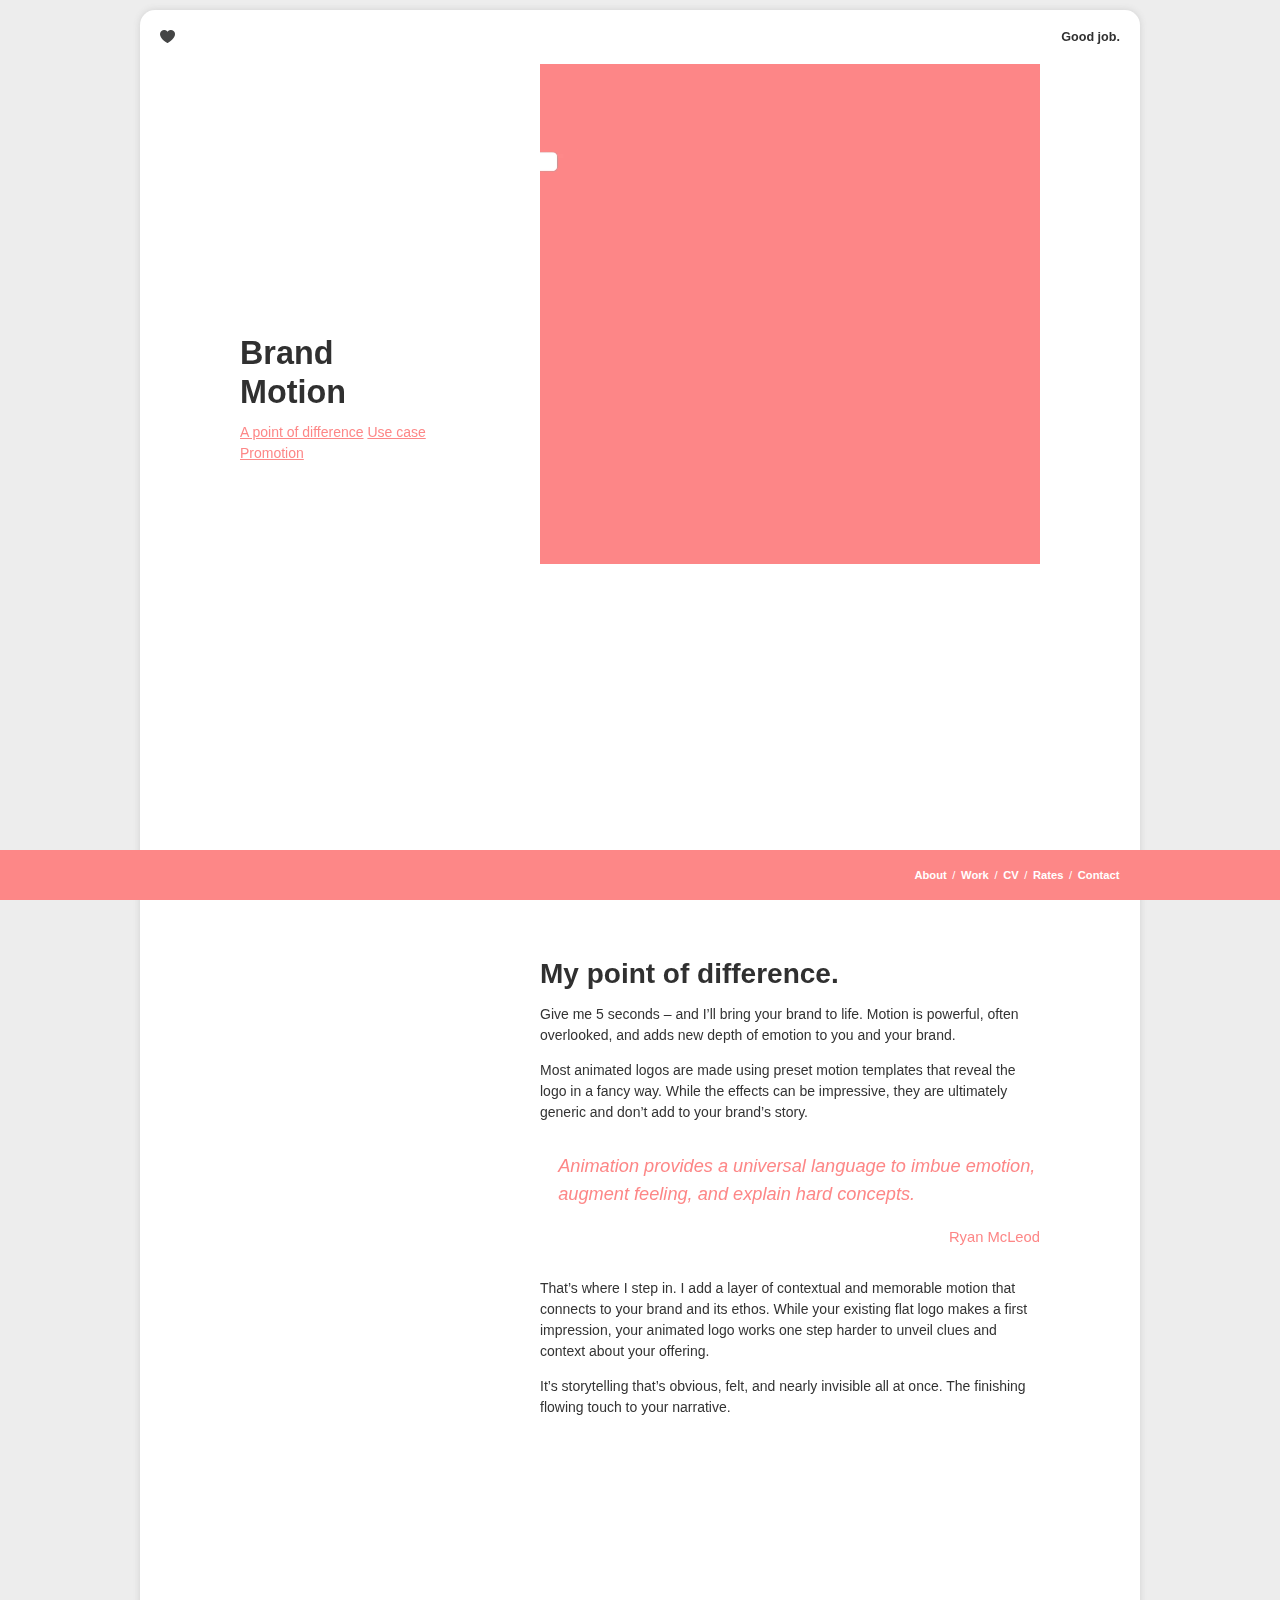
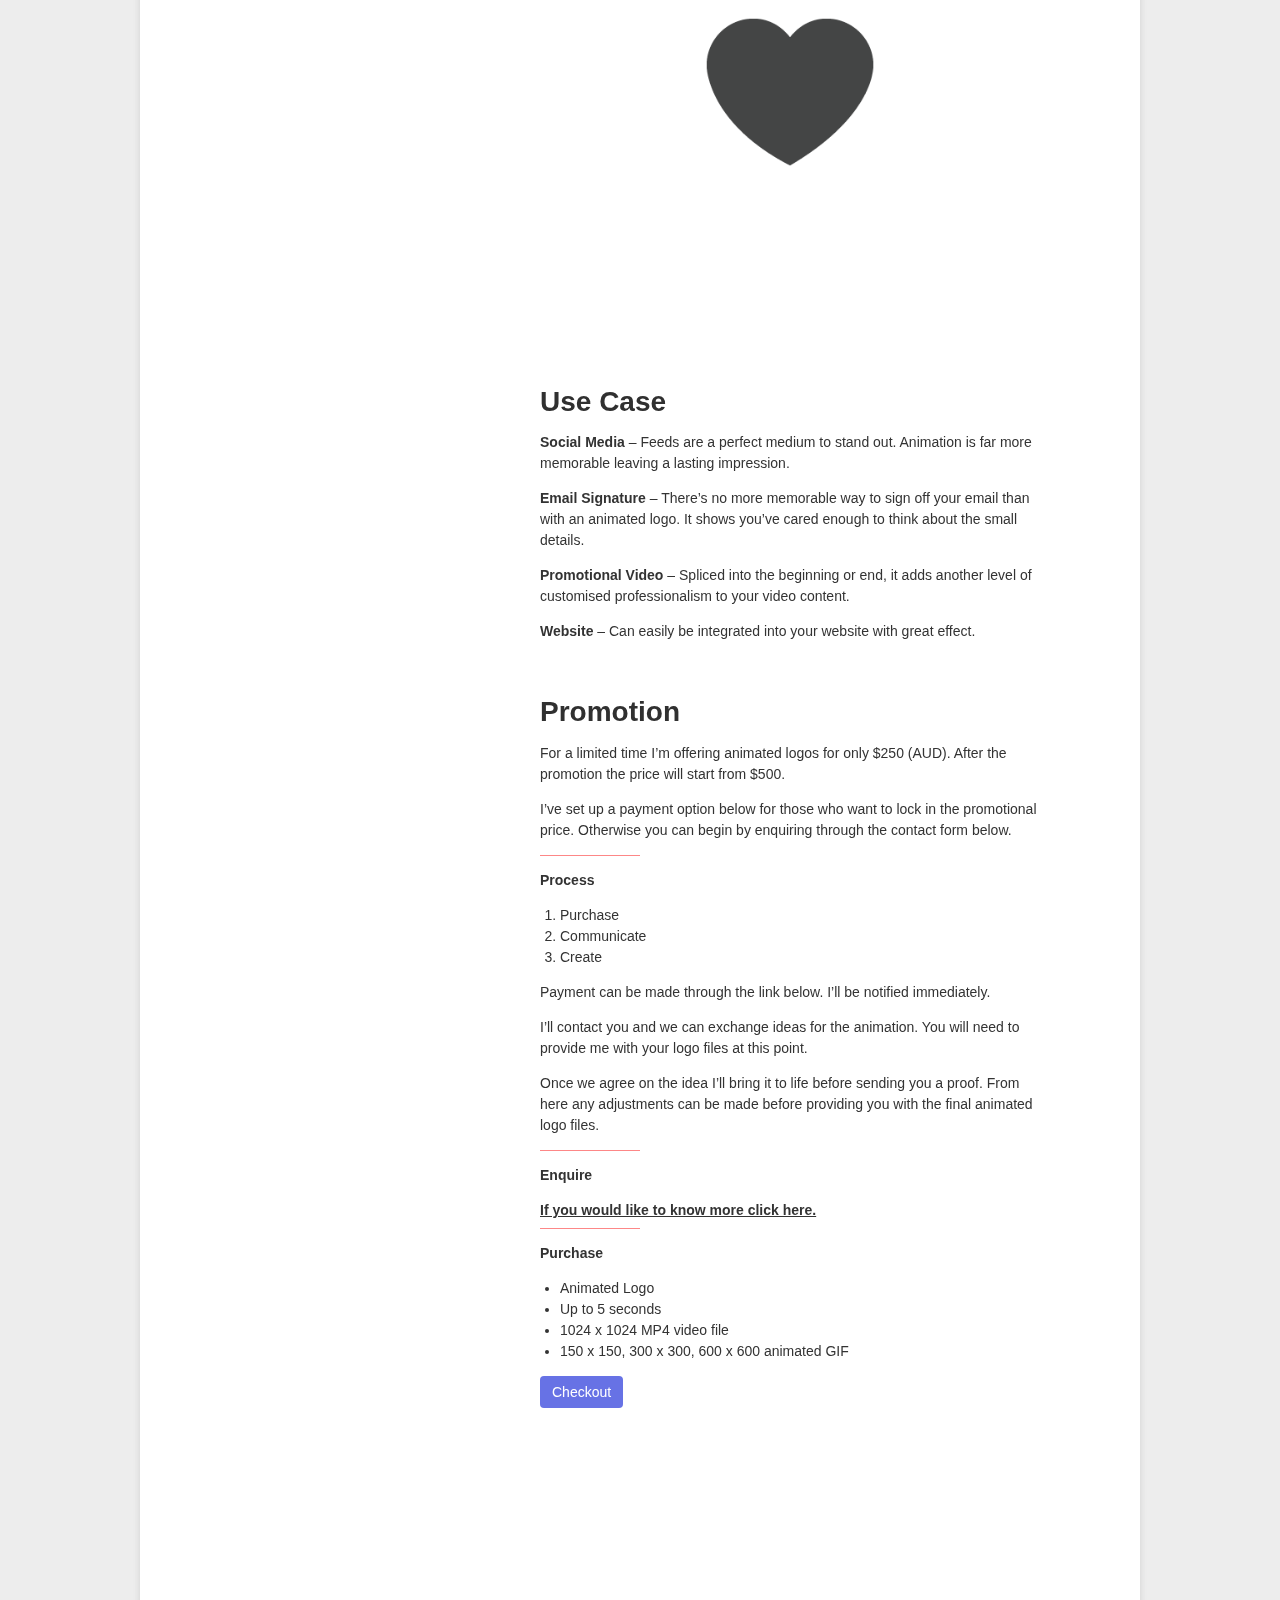
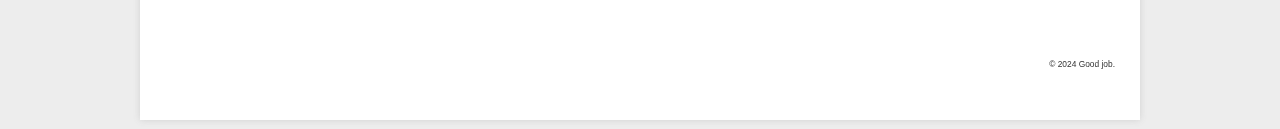
==== commit 6cd73e5e: "Updated/Added simply-static-1-1731839584" ====
--- a/brand-motion/index.html
+++ b/brand-motion/index.html
@@ -1,9 +1,264 @@
-<!DOCTYPE html><!--[if lt IE 7]><html lang="en" class="no-js lt-ie9 lt-ie8 lt-ie7"><![endif]--><!--[if (IE 7)&!(IEMobile)]><html lang="en" class="no-js lt-ie9 lt-ie8"><![endif]--><!--[if (IE 8)&!(IEMobile)]><html lang="en" class="no-js lt-ie9"><![endif]--><!--[if gt IE 8]><!--><html class=no-js itemscope itemtype=https://schema.org/WebPage lang=en> <!--<![endif]--> <head><meta charset=UTF-8><meta content="ie=edge" http-equiv=x-ua-compatible><meta content="width=device-width, initial-scale=1, shrink-to-fit=no" name=viewport><link href=/wp-content/themes/goodjob/favicon.png rel=icon> <!--[if IE]>
+<!DOCTYPE html>
+<!--[if lt IE 7]><html lang="en" class="no-js lt-ie9 lt-ie8 lt-ie7"><![endif]--><!--[if (IE 7)&!(IEMobile)]><html lang="en" class="no-js lt-ie9 lt-ie8"><![endif]--><!--[if (IE 8)&!(IEMobile)]><html lang="en" class="no-js lt-ie9"><![endif]--><!--[if gt IE 8]><!--><html itemscope="itemscope" itemtype="https://schema.org/WebPage" lang="en" class="no-js">
+<!--<![endif]-->
+
+	<head>
+
+        
+                <meta charset="UTF-8">
+        <meta http-equiv="x-ua-compatible" content="ie=edge">
+        <meta name="viewport" content="width=device-width, initial-scale=1, shrink-to-fit=no">
+
+                <link rel="icon" href="/wp-content/themes/goodjob/favicon.png">
+        
+        <!--[if IE]>
             <link rel="shortcut icon" href="/wp-content/themes/goodjob/favicon.ico">
-        <![endif]--> <link href=/wp-content/themes/goodjob/library/images/apple-touch-icon.png rel=apple-touch-icon><link color=#0088cc href=/wp-content/themes/goodjob/library/images/icon.svg rel=mask-icon><title>Brand Motion &#8211; Good job.</title><meta content=max-image-preview:large name=robots><link href=/wp-includes/css/dist/block-library/style.min.css id=wp-block-library-css rel=stylesheet><style id=wp-block-library-theme-inline-css>.wp-block-audio :where(figcaption){color:#555;font-size:13px;text-align:center}.is-dark-theme .wp-block-audio :where(figcaption){color:#fffa6}.wp-block-audio{margin:0 0 1em}.wp-block-code{border:1px solid #ccc;border-radius:4px;font-family:Menlo,Consolas,monaco,monospace;padding:.8em 1em}.wp-block-embed :where(figcaption){color:#555;font-size:13px;text-align:center}.is-dark-theme .wp-block-embed :where(figcaption){color:#fffa6}.wp-block-embed{margin:0 0 1em}.blocks-gallery-caption{color:#555;font-size:13px;text-align:center}.is-dark-theme .blocks-gallery-caption{color:#fffa6}:root :where(.wp-block-image figcaption){color:#555;font-size:13px;text-align:center}.is-dark-theme :root :where(.wp-block-image figcaption){color:#fffa6}.wp-block-image{margin:0 0 1em}.wp-block-pullquote{border-bottom:4px solid;border-top:4px solid;color:currentColor;margin-bottom:1.75em}.wp-block-pullquote cite,.wp-block-pullquote footer,.wp-block-pullquote__citation{color:currentColor;font-size:.8125em;font-style:normal;text-transform:uppercase}.wp-block-quote{border-left:.25em solid;margin:0 0 1.75em;padding-left:1em}.wp-block-quote cite,.wp-block-quote footer{color:currentColor;font-size:.8125em;font-style:normal;position:relative}.wp-block-quote.has-text-align-right{border-left:none;border-right:.25em solid;padding-left:0;padding-right:1em}.wp-block-quote.has-text-align-center{border:0;padding-left:0}.wp-block-quote.is-large,.wp-block-quote.is-style-large,.wp-block-quote.is-style-plain{border:0}.wp-block-search .wp-block-search__label{font-weight:700}.wp-block-search__button{border:1px solid #ccc;padding:.375em .625em}:where(.wp-block-group.has-background){padding:1.25em 2.375em}.wp-block-separator.has-css-opacity{opacity:.4}.wp-block-separator{border:0;border-bottom:2px solid;margin-left:auto;margin-right:auto}.wp-block-separator.has-alpha-channel-opacity{opacity:1}.wp-block-separator:not(.is-style-wide):not(.is-style-dots){width:100px}.wp-block-separator.has-background:not(.is-style-dots){border-bottom:none;height:1px}.wp-block-separator.has-background:not(.is-style-wide):not(.is-style-dots){height:2px}.wp-block-table{margin:0 0 1em}.wp-block-table td,.wp-block-table th{word-break:normal}.wp-block-table :where(figcaption){color:#555;font-size:13px;text-align:center}.is-dark-theme .wp-block-table :where(figcaption){color:#fffa6}.wp-block-video :where(figcaption){color:#555;font-size:13px;text-align:center}.is-dark-theme .wp-block-video :where(figcaption){color:#fffa6}.wp-block-video{margin:0 0 1em}:root :where(.wp-block-template-part.has-background){margin-bottom:0;margin-top:0;padding:1.25em 2.375em}</style><link href=/wp-content/themes/goodjob/library/css/gutenberg.css id=plate-gutenberg-styles-css rel=stylesheet><style id=classic-theme-styles-inline-css>/*! This file is auto-generated */
-.wp-block-button__link{color:#fff;background-color:#32373c;border-radius:9999px;box-shadow:none;text-decoration:none;padding:calc(.667em+2px) calc(1.333em+2px);font-size:1.125em}.wp-block-file__button{background:#32373c;color:#fff;text-decoration:none}</style><style id=global-styles-inline-css>:root{--wp--preset--aspect-ratio--square:1;--wp--preset--aspect-ratio--4-3:4/3;--wp--preset--aspect-ratio--3-4:3/4;--wp--preset--aspect-ratio--3-2:3/2;--wp--preset--aspect-ratio--2-3:2/3;--wp--preset--aspect-ratio--16-9:16/9;--wp--preset--aspect-ratio--9-16:9/16;--wp--preset--color--black:#000;--wp--preset--color--cyan-bluish-gray:#abb8c3;--wp--preset--color--white:#fff;--wp--preset--color--pale-pink:#f78da7;--wp--preset--color--vivid-red:#cf2e2e;--wp--preset--color--luminous-vivid-orange:#ff6900;--wp--preset--color--luminous-vivid-amber:#fcb900;--wp--preset--color--light-green-cyan:#7bdcb5;--wp--preset--color--vivid-green-cyan:#00d084;--wp--preset--color--pale-cyan-blue:#8ed1fc;--wp--preset--color--vivid-cyan-blue:#0693e3;--wp--preset--color--vivid-purple:#9b51e0;--wp--preset--gradient--vivid-cyan-blue-to-vivid-purple:linear-gradient(135deg,rgba(6,147,227,1) 0,rgb(155,81,224) 100%);--wp--preset--gradient--light-green-cyan-to-vivid-green-cyan:linear-gradient(135deg,rgb(122,220,180) 0,rgb(0,208,130) 100%);--wp--preset--gradient--luminous-vivid-amber-to-luminous-vivid-orange:linear-gradient(135deg,rgba(252,185,0,1) 0,rgba(255,105,0,1) 100%);--wp--preset--gradient--luminous-vivid-orange-to-vivid-red:linear-gradient(135deg,rgba(255,105,0,1) 0,rgb(207,46,46) 100%);--wp--preset--gradient--very-light-gray-to-cyan-bluish-gray:linear-gradient(135deg,rgb(238,238,238) 0,rgb(169,184,195) 100%);--wp--preset--gradient--cool-to-warm-spectrum:linear-gradient(135deg,rgb(74,234,220) 0,rgb(151,120,209) 20%,rgb(207,42,186) 40%,rgb(238,44,130) 60%,rgb(251,105,98) 80%,rgb(254,248,76) 100%);--wp--preset--gradient--blush-light-purple:linear-gradient(135deg,rgb(255,206,236) 0,rgb(152,150,240) 100%);--wp--preset--gradient--blush-bordeaux:linear-gradient(135deg,rgb(254,205,165) 0,rgb(254,45,45) 50%,rgb(107,0,62) 100%);--wp--preset--gradient--luminous-dusk:linear-gradient(135deg,rgb(255,203,112) 0,rgb(199,81,192) 50%,rgb(65,88,208) 100%);--wp--preset--gradient--pale-ocean:linear-gradient(135deg,rgb(255,245,203) 0,rgb(182,227,212) 50%,rgb(51,167,181) 100%);--wp--preset--gradient--electric-grass:linear-gradient(135deg,rgb(202,248,128) 0,rgb(113,206,126) 100%);--wp--preset--gradient--midnight:linear-gradient(135deg,rgb(2,3,129) 0,rgb(40,116,252) 100%);--wp--preset--font-size--small:13px;--wp--preset--font-size--medium:20px;--wp--preset--font-size--large:36px;--wp--preset--font-size--x-large:42px;--wp--preset--spacing--20:.44rem;--wp--preset--spacing--30:.67rem;--wp--preset--spacing--40:1rem;--wp--preset--spacing--50:1.5rem;--wp--preset--spacing--60:2.25rem;--wp--preset--spacing--70:3.38rem;--wp--preset--spacing--80:5.06rem;--wp--preset--shadow--natural:6px 6px 9px rgba(0,0,0,.2);--wp--preset--shadow--deep:12px 12px 50px rgba(0,0,0,.4);--wp--preset--shadow--sharp:6px 6px 0 rgba(0,0,0,.2);--wp--preset--shadow--outlined:6px 6px 0 -3px rgba(255,255,255,1),6px 6px rgba(0,0,0,1);--wp--preset--shadow--crisp:6px 6px 0 rgba(0,0,0,1)}:where(.is-layout-flex){gap:.5em}:where(.is-layout-grid){gap:.5em}body .is-layout-flex{display:flex}.is-layout-flex{flex-wrap:wrap;align-items:center}.is-layout-flex>:is(*,div){margin:0}body .is-layout-grid{display:grid}.is-layout-grid>:is(*,div){margin:0}:where(.wp-block-columns.is-layout-flex){gap:2em}:where(.wp-block-columns.is-layout-grid){gap:2em}:where(.wp-block-post-template.is-layout-flex){gap:1.25em}:where(.wp-block-post-template.is-layout-grid){gap:1.25em}.has-black-color{color:var(--wp--preset--color--black)!important}.has-cyan-bluish-gray-color{color:var(--wp--preset--color--cyan-bluish-gray)!important}.has-white-color{color:var(--wp--preset--color--white)!important}.has-pale-pink-color{color:var(--wp--preset--color--pale-pink)!important}.has-vivid-red-color{color:var(--wp--preset--color--vivid-red)!important}.has-luminous-vivid-orange-color{color:var(--wp--preset--color--luminous-vivid-orange)!important}.has-luminous-vivid-amber-color{color:var(--wp--preset--color--luminous-vivid-amber)!important}.has-light-green-cyan-color{color:var(--wp--preset--color--light-green-cyan)!important}.has-vivid-green-cyan-color{color:var(--wp--preset--color--vivid-green-cyan)!important}.has-pale-cyan-blue-color{color:var(--wp--preset--color--pale-cyan-blue)!important}.has-vivid-cyan-blue-color{color:var(--wp--preset--color--vivid-cyan-blue)!important}.has-vivid-purple-color{color:var(--wp--preset--color--vivid-purple)!important}.has-black-background-color{background-color:var(--wp--preset--color--black)!important}.has-cyan-bluish-gray-background-color{background-color:var(--wp--preset--color--cyan-bluish-gray)!important}.has-white-background-color{background-color:var(--wp--preset--color--white)!important}.has-pale-pink-background-color{background-color:var(--wp--preset--color--pale-pink)!important}.has-vivid-red-background-color{background-color:var(--wp--preset--color--vivid-red)!important}.has-luminous-vivid-orange-background-color{background-color:var(--wp--preset--color--luminous-vivid-orange)!important}.has-luminous-vivid-amber-background-color{background-color:var(--wp--preset--color--luminous-vivid-amber)!important}.has-light-green-cyan-background-color{background-color:var(--wp--preset--color--light-green-cyan)!important}.has-vivid-green-cyan-background-color{background-color:var(--wp--preset--color--vivid-green-cyan)!important}.has-pale-cyan-blue-background-color{background-color:var(--wp--preset--color--pale-cyan-blue)!important}.has-vivid-cyan-blue-background-color{background-color:var(--wp--preset--color--vivid-cyan-blue)!important}.has-vivid-purple-background-color{background-color:var(--wp--preset--color--vivid-purple)!important}.has-black-border-color{border-color:var(--wp--preset--color--black)!important}.has-cyan-bluish-gray-border-color{border-color:var(--wp--preset--color--cyan-bluish-gray)!important}.has-white-border-color{border-color:var(--wp--preset--color--white)!important}.has-pale-pink-border-color{border-color:var(--wp--preset--color--pale-pink)!important}.has-vivid-red-border-color{border-color:var(--wp--preset--color--vivid-red)!important}.has-luminous-vivid-orange-border-color{border-color:var(--wp--preset--color--luminous-vivid-orange)!important}.has-luminous-vivid-amber-border-color{border-color:var(--wp--preset--color--luminous-vivid-amber)!important}.has-light-green-cyan-border-color{border-color:var(--wp--preset--color--light-green-cyan)!important}.has-vivid-green-cyan-border-color{border-color:var(--wp--preset--color--vivid-green-cyan)!important}.has-pale-cyan-blue-border-color{border-color:var(--wp--preset--color--pale-cyan-blue)!important}.has-vivid-cyan-blue-border-color{border-color:var(--wp--preset--color--vivid-cyan-blue)!important}.has-vivid-purple-border-color{border-color:var(--wp--preset--color--vivid-purple)!important}.has-vivid-cyan-blue-to-vivid-purple-gradient-background{background:var(--wp--preset--gradient--vivid-cyan-blue-to-vivid-purple)!important}.has-light-green-cyan-to-vivid-green-cyan-gradient-background{background:var(--wp--preset--gradient--light-green-cyan-to-vivid-green-cyan)!important}.has-luminous-vivid-amber-to-luminous-vivid-orange-gradient-background{background:var(--wp--preset--gradient--luminous-vivid-amber-to-luminous-vivid-orange)!important}.has-luminous-vivid-orange-to-vivid-red-gradient-background{background:var(--wp--preset--gradient--luminous-vivid-orange-to-vivid-red)!important}.has-very-light-gray-to-cyan-bluish-gray-gradient-background{background:var(--wp--preset--gradient--very-light-gray-to-cyan-bluish-gray)!important}.has-cool-to-warm-spectrum-gradient-background{background:var(--wp--preset--gradient--cool-to-warm-spectrum)!important}.has-blush-light-purple-gradient-background{background:var(--wp--preset--gradient--blush-light-purple)!important}.has-blush-bordeaux-gradient-background{background:var(--wp--preset--gradient--blush-bordeaux)!important}.has-luminous-dusk-gradient-background{background:var(--wp--preset--gradient--luminous-dusk)!important}.has-pale-ocean-gradient-background{background:var(--wp--preset--gradient--pale-ocean)!important}.has-electric-grass-gradient-background{background:var(--wp--preset--gradient--electric-grass)!important}.has-midnight-gradient-background{background:var(--wp--preset--gradient--midnight)!important}.has-small-font-size{font-size:var(--wp--preset--font-size--small)!important}.has-medium-font-size{font-size:var(--wp--preset--font-size--medium)!important}.has-large-font-size{font-size:var(--wp--preset--font-size--large)!important}.has-x-large-font-size{font-size:var(--wp--preset--font-size--x-large)!important}:where(.wp-block-post-template.is-layout-flex){gap:1.25em}:where(.wp-block-post-template.is-layout-grid){gap:1.25em}:where(.wp-block-columns.is-layout-flex){gap:2em}:where(.wp-block-columns.is-layout-grid){gap:2em}:root :where(.wp-block-pullquote){font-size:1.5em;line-height:1.6}</style><link href=/wp-content/plugins/contact-form-7/includes/css/styles.css id=contact-form-7-css rel=stylesheet><link href=/wp-content/themes/goodjob/library/css/style.css id=plate-stylesheet-css rel=stylesheet> <!--[if lt IE 9]>
+        <![endif]-->
+
+        
+        <link rel="apple-touch-icon" href="/wp-content/themes/goodjob/library/images/apple-touch-icon.png">
+
+        
+        <link rel="mask-icon" href="/wp-content/themes/goodjob/library/images/icon.svg" color="#0088cc">
+
+                
+                
+        
+                <title>Brand Motion &#8211; Good job.</title>
+<meta name="robots" content="max-image-preview:large">
+<link rel="stylesheet" id="wp-block-library-css" href="/wp-includes/css/dist/block-library/style.min.css" type="text/css" media="all">
+<style id="wp-block-library-theme-inline-css" type="text/css">.wp-block-audio :where(figcaption){color:#555;font-size:13px;text-align:center}.is-dark-theme .wp-block-audio :where(figcaption){color:#ffffffa6}.wp-block-audio{margin:0 0 1em}.wp-block-code{border:1px solid #ccc;border-radius:4px;font-family:Menlo,Consolas,monaco,monospace;padding:.8em 1em}.wp-block-embed :where(figcaption){color:#555;font-size:13px;text-align:center}.is-dark-theme .wp-block-embed :where(figcaption){color:#ffffffa6}.wp-block-embed{margin:0 0 1em}.blocks-gallery-caption{color:#555;font-size:13px;text-align:center}.is-dark-theme .blocks-gallery-caption{color:#ffffffa6}:root :where(.wp-block-image figcaption){color:#555;font-size:13px;text-align:center}.is-dark-theme :root :where(.wp-block-image figcaption){color:#ffffffa6}.wp-block-image{margin:0 0 1em}.wp-block-pullquote{border-bottom:4px solid;border-top:4px solid;color:currentColor;margin-bottom:1.75em}.wp-block-pullquote cite,.wp-block-pullquote footer,.wp-block-pullquote__citation{color:currentColor;font-size:.8125em;font-style:normal;text-transform:uppercase}.wp-block-quote{border-left:.25em solid;margin:0 0 1.75em;padding-left:1em}.wp-block-quote cite,.wp-block-quote footer{color:currentColor;font-size:.8125em;font-style:normal;position:relative}.wp-block-quote.has-text-align-right{border-left:none;border-right:.25em solid;padding-left:0;padding-right:1em}.wp-block-quote.has-text-align-center{border:none;padding-left:0}.wp-block-quote.is-large,.wp-block-quote.is-style-large,.wp-block-quote.is-style-plain{border:none}.wp-block-search .wp-block-search__label{font-weight:700}.wp-block-search__button{border:1px solid #ccc;padding:.375em .625em}:where(.wp-block-group.has-background){padding:1.25em 2.375em}.wp-block-separator.has-css-opacity{opacity:.4}.wp-block-separator{border:none;border-bottom:2px solid;margin-left:auto;margin-right:auto}.wp-block-separator.has-alpha-channel-opacity{opacity:1}.wp-block-separator:not(.is-style-wide):not(.is-style-dots){width:100px}.wp-block-separator.has-background:not(.is-style-dots){border-bottom:none;height:1px}.wp-block-separator.has-background:not(.is-style-wide):not(.is-style-dots){height:2px}.wp-block-table{margin:0 0 1em}.wp-block-table td,.wp-block-table th{word-break:normal}.wp-block-table :where(figcaption){color:#555;font-size:13px;text-align:center}.is-dark-theme .wp-block-table :where(figcaption){color:#ffffffa6}.wp-block-video :where(figcaption){color:#555;font-size:13px;text-align:center}.is-dark-theme .wp-block-video :where(figcaption){color:#ffffffa6}.wp-block-video{margin:0 0 1em}:root :where(.wp-block-template-part.has-background){margin-bottom:0;margin-top:0;padding:1.25em 2.375em}</style>
+<link rel="stylesheet" id="plate-gutenberg-styles-css" href="/wp-content/themes/goodjob/library/css/gutenberg.css" type="text/css" media="all">
+<style id="classic-theme-styles-inline-css" type="text/css">/*! This file is auto-generated */
+.wp-block-button__link{color:#fff;background-color:#32373c;border-radius:9999px;box-shadow:none;text-decoration:none;padding:calc(.667em + 2px) calc(1.333em + 2px);font-size:1.125em}.wp-block-file__button{background:#32373c;color:#fff;text-decoration:none}</style>
+<style id="global-styles-inline-css" type="text/css">:root{--wp--preset--aspect-ratio--square: 1;--wp--preset--aspect-ratio--4-3: 4/3;--wp--preset--aspect-ratio--3-4: 3/4;--wp--preset--aspect-ratio--3-2: 3/2;--wp--preset--aspect-ratio--2-3: 2/3;--wp--preset--aspect-ratio--16-9: 16/9;--wp--preset--aspect-ratio--9-16: 9/16;--wp--preset--color--black: #000000;--wp--preset--color--cyan-bluish-gray: #abb8c3;--wp--preset--color--white: #ffffff;--wp--preset--color--pale-pink: #f78da7;--wp--preset--color--vivid-red: #cf2e2e;--wp--preset--color--luminous-vivid-orange: #ff6900;--wp--preset--color--luminous-vivid-amber: #fcb900;--wp--preset--color--light-green-cyan: #7bdcb5;--wp--preset--color--vivid-green-cyan: #00d084;--wp--preset--color--pale-cyan-blue: #8ed1fc;--wp--preset--color--vivid-cyan-blue: #0693e3;--wp--preset--color--vivid-purple: #9b51e0;--wp--preset--gradient--vivid-cyan-blue-to-vivid-purple: linear-gradient(135deg,rgba(6,147,227,1) 0%,rgb(155,81,224) 100%);--wp--preset--gradient--light-green-cyan-to-vivid-green-cyan: linear-gradient(135deg,rgb(122,220,180) 0%,rgb(0,208,130) 100%);--wp--preset--gradient--luminous-vivid-amber-to-luminous-vivid-orange: linear-gradient(135deg,rgba(252,185,0,1) 0%,rgba(255,105,0,1) 100%);--wp--preset--gradient--luminous-vivid-orange-to-vivid-red: linear-gradient(135deg,rgba(255,105,0,1) 0%,rgb(207,46,46) 100%);--wp--preset--gradient--very-light-gray-to-cyan-bluish-gray: linear-gradient(135deg,rgb(238,238,238) 0%,rgb(169,184,195) 100%);--wp--preset--gradient--cool-to-warm-spectrum: linear-gradient(135deg,rgb(74,234,220) 0%,rgb(151,120,209) 20%,rgb(207,42,186) 40%,rgb(238,44,130) 60%,rgb(251,105,98) 80%,rgb(254,248,76) 100%);--wp--preset--gradient--blush-light-purple: linear-gradient(135deg,rgb(255,206,236) 0%,rgb(152,150,240) 100%);--wp--preset--gradient--blush-bordeaux: linear-gradient(135deg,rgb(254,205,165) 0%,rgb(254,45,45) 50%,rgb(107,0,62) 100%);--wp--preset--gradient--luminous-dusk: linear-gradient(135deg,rgb(255,203,112) 0%,rgb(199,81,192) 50%,rgb(65,88,208) 100%);--wp--preset--gradient--pale-ocean: linear-gradient(135deg,rgb(255,245,203) 0%,rgb(182,227,212) 50%,rgb(51,167,181) 100%);--wp--preset--gradient--electric-grass: linear-gradient(135deg,rgb(202,248,128) 0%,rgb(113,206,126) 100%);--wp--preset--gradient--midnight: linear-gradient(135deg,rgb(2,3,129) 0%,rgb(40,116,252) 100%);--wp--preset--font-size--small: 13px;--wp--preset--font-size--medium: 20px;--wp--preset--font-size--large: 36px;--wp--preset--font-size--x-large: 42px;--wp--preset--spacing--20: 0.44rem;--wp--preset--spacing--30: 0.67rem;--wp--preset--spacing--40: 1rem;--wp--preset--spacing--50: 1.5rem;--wp--preset--spacing--60: 2.25rem;--wp--preset--spacing--70: 3.38rem;--wp--preset--spacing--80: 5.06rem;--wp--preset--shadow--natural: 6px 6px 9px rgba(0, 0, 0, 0.2);--wp--preset--shadow--deep: 12px 12px 50px rgba(0, 0, 0, 0.4);--wp--preset--shadow--sharp: 6px 6px 0px rgba(0, 0, 0, 0.2);--wp--preset--shadow--outlined: 6px 6px 0px -3px rgba(255, 255, 255, 1), 6px 6px rgba(0, 0, 0, 1);--wp--preset--shadow--crisp: 6px 6px 0px rgba(0, 0, 0, 1);}:where(.is-layout-flex){gap: 0.5em;}:where(.is-layout-grid){gap: 0.5em;}body .is-layout-flex{display: flex;}.is-layout-flex{flex-wrap: wrap;align-items: center;}.is-layout-flex > :is(*, div){margin: 0;}body .is-layout-grid{display: grid;}.is-layout-grid > :is(*, div){margin: 0;}:where(.wp-block-columns.is-layout-flex){gap: 2em;}:where(.wp-block-columns.is-layout-grid){gap: 2em;}:where(.wp-block-post-template.is-layout-flex){gap: 1.25em;}:where(.wp-block-post-template.is-layout-grid){gap: 1.25em;}.has-black-color{color: var(--wp--preset--color--black) !important;}.has-cyan-bluish-gray-color{color: var(--wp--preset--color--cyan-bluish-gray) !important;}.has-white-color{color: var(--wp--preset--color--white) !important;}.has-pale-pink-color{color: var(--wp--preset--color--pale-pink) !important;}.has-vivid-red-color{color: var(--wp--preset--color--vivid-red) !important;}.has-luminous-vivid-orange-color{color: var(--wp--preset--color--luminous-vivid-orange) !important;}.has-luminous-vivid-amber-color{color: var(--wp--preset--color--luminous-vivid-amber) !important;}.has-light-green-cyan-color{color: var(--wp--preset--color--light-green-cyan) !important;}.has-vivid-green-cyan-color{color: var(--wp--preset--color--vivid-green-cyan) !important;}.has-pale-cyan-blue-color{color: var(--wp--preset--color--pale-cyan-blue) !important;}.has-vivid-cyan-blue-color{color: var(--wp--preset--color--vivid-cyan-blue) !important;}.has-vivid-purple-color{color: var(--wp--preset--color--vivid-purple) !important;}.has-black-background-color{background-color: var(--wp--preset--color--black) !important;}.has-cyan-bluish-gray-background-color{background-color: var(--wp--preset--color--cyan-bluish-gray) !important;}.has-white-background-color{background-color: var(--wp--preset--color--white) !important;}.has-pale-pink-background-color{background-color: var(--wp--preset--color--pale-pink) !important;}.has-vivid-red-background-color{background-color: var(--wp--preset--color--vivid-red) !important;}.has-luminous-vivid-orange-background-color{background-color: var(--wp--preset--color--luminous-vivid-orange) !important;}.has-luminous-vivid-amber-background-color{background-color: var(--wp--preset--color--luminous-vivid-amber) !important;}.has-light-green-cyan-background-color{background-color: var(--wp--preset--color--light-green-cyan) !important;}.has-vivid-green-cyan-background-color{background-color: var(--wp--preset--color--vivid-green-cyan) !important;}.has-pale-cyan-blue-background-color{background-color: var(--wp--preset--color--pale-cyan-blue) !important;}.has-vivid-cyan-blue-background-color{background-color: var(--wp--preset--color--vivid-cyan-blue) !important;}.has-vivid-purple-background-color{background-color: var(--wp--preset--color--vivid-purple) !important;}.has-black-border-color{border-color: var(--wp--preset--color--black) !important;}.has-cyan-bluish-gray-border-color{border-color: var(--wp--preset--color--cyan-bluish-gray) !important;}.has-white-border-color{border-color: var(--wp--preset--color--white) !important;}.has-pale-pink-border-color{border-color: var(--wp--preset--color--pale-pink) !important;}.has-vivid-red-border-color{border-color: var(--wp--preset--color--vivid-red) !important;}.has-luminous-vivid-orange-border-color{border-color: var(--wp--preset--color--luminous-vivid-orange) !important;}.has-luminous-vivid-amber-border-color{border-color: var(--wp--preset--color--luminous-vivid-amber) !important;}.has-light-green-cyan-border-color{border-color: var(--wp--preset--color--light-green-cyan) !important;}.has-vivid-green-cyan-border-color{border-color: var(--wp--preset--color--vivid-green-cyan) !important;}.has-pale-cyan-blue-border-color{border-color: var(--wp--preset--color--pale-cyan-blue) !important;}.has-vivid-cyan-blue-border-color{border-color: var(--wp--preset--color--vivid-cyan-blue) !important;}.has-vivid-purple-border-color{border-color: var(--wp--preset--color--vivid-purple) !important;}.has-vivid-cyan-blue-to-vivid-purple-gradient-background{background: var(--wp--preset--gradient--vivid-cyan-blue-to-vivid-purple) !important;}.has-light-green-cyan-to-vivid-green-cyan-gradient-background{background: var(--wp--preset--gradient--light-green-cyan-to-vivid-green-cyan) !important;}.has-luminous-vivid-amber-to-luminous-vivid-orange-gradient-background{background: var(--wp--preset--gradient--luminous-vivid-amber-to-luminous-vivid-orange) !important;}.has-luminous-vivid-orange-to-vivid-red-gradient-background{background: var(--wp--preset--gradient--luminous-vivid-orange-to-vivid-red) !important;}.has-very-light-gray-to-cyan-bluish-gray-gradient-background{background: var(--wp--preset--gradient--very-light-gray-to-cyan-bluish-gray) !important;}.has-cool-to-warm-spectrum-gradient-background{background: var(--wp--preset--gradient--cool-to-warm-spectrum) !important;}.has-blush-light-purple-gradient-background{background: var(--wp--preset--gradient--blush-light-purple) !important;}.has-blush-bordeaux-gradient-background{background: var(--wp--preset--gradient--blush-bordeaux) !important;}.has-luminous-dusk-gradient-background{background: var(--wp--preset--gradient--luminous-dusk) !important;}.has-pale-ocean-gradient-background{background: var(--wp--preset--gradient--pale-ocean) !important;}.has-electric-grass-gradient-background{background: var(--wp--preset--gradient--electric-grass) !important;}.has-midnight-gradient-background{background: var(--wp--preset--gradient--midnight) !important;}.has-small-font-size{font-size: var(--wp--preset--font-size--small) !important;}.has-medium-font-size{font-size: var(--wp--preset--font-size--medium) !important;}.has-large-font-size{font-size: var(--wp--preset--font-size--large) !important;}.has-x-large-font-size{font-size: var(--wp--preset--font-size--x-large) !important;}
+:where(.wp-block-post-template.is-layout-flex){gap: 1.25em;}:where(.wp-block-post-template.is-layout-grid){gap: 1.25em;}
+:where(.wp-block-columns.is-layout-flex){gap: 2em;}:where(.wp-block-columns.is-layout-grid){gap: 2em;}
+:root :where(.wp-block-pullquote){font-size: 1.5em;line-height: 1.6;}</style>
+<link rel="stylesheet" id="contact-form-7-css" href="/wp-content/plugins/contact-form-7/includes/css/styles.css" type="text/css" media="all">
+<link rel="stylesheet" id="plate-stylesheet-css" href="/wp-content/themes/goodjob/library/css/style.css" type="text/css" media="all">
+<!--[if lt IE 9]>
 <link rel='stylesheet' id='plate-ie-only-css' href='/wp-content/themes/goodjob/library/css/ie.css' type='text/css' media='all' />
-<![endif]--> <script id=jquery-core-js src=/wp-includes/js/jquery/jquery.min.js></script><link href=/wp-json/ rel=https://api.w.org/><link href=/wp-json/wp/v2/pages/191 rel=alternate title=JSON type=application/json><link href=/brand-motion/ rel=canonical><link href="/?p=191" rel=shortlink><link href="/wp-json/oembed/1.0/embed?url=https%3A%2F%2F%2Fbrand-motion%2F" rel=alternate title="oEmbed (JSON)" type=application/json+oembed><link href="/wp-json/oembed/1.0/embed?url=https%3A%2F%2F%2Fbrand-motion%2F#038;format=xml" rel=alternate title="oEmbed (XML)" type=text/xml+oembed><meta content=/wp-content/uploads/simply-static/configs/ name=ssp-config-path><link href=/wp-content/uploads/2019/03/cropped-logo-heart-32x32.png rel=icon sizes=32x32><link href=/wp-content/uploads/2019/03/cropped-logo-heart-192x192.png rel=icon sizes=192x192><link href=/wp-content/uploads/2019/03/cropped-logo-heart-180x180.png rel=apple-touch-icon><meta content=/wp-content/uploads/2019/03/cropped-logo-heart-270x270.png name=msapplication-TileImage> <body class="brand-motion page page-brand-motion page-id-191 page-logo-animation-php page-template page-template-page-logo-animation page-template-page-logo-animation-php wp-custom-logo" itemscope itemtype=https://schema.org/WebPage><header class=header id=header itemscope itemtype=https://schema.org/WPHeader role=banner><div class=preload id=bloginfo itemscope itemtype=https://schema.org/Organization><div id=logo itemprop=logo><a href=/ itemprop=url rel=nofollow title="Good job."></a><a class=custom-logo-link href=/ rel=home><img alt="Good job." class=custom-logo decoding=async height=90 src=/wp-content/uploads/2021/10/cropped-logo-heart-90px.png width=90></a> </div> <div class=site-title id=site-title itemprop=name><a href=/ itemprop=url rel=nofollow title="Good job."> Good job. </a> </div></div> <nav aria-label="Primary Menu " class=nav-container itemscope itemtype=https://schema.org/SiteNavigationElement role=navigation><h2 class=screen-reader-text>Primary Menu</h2> <ul class=nav id=menu-menu-1><li class="menu-item menu-item-52 menu-item-home menu-item-object-custom menu-item-type-custom" id=menu-item-52><a href=/#about>About</a> <li class="menu-item menu-item-405 menu-item-object-page menu-item-type-post_type" id=menu-item-405><a href=/work/>Work</a> <li class="menu-item menu-item-461 menu-item-object-page menu-item-type-post_type" id=menu-item-461><a href=/cv/>CV</a> <li class="menu-item menu-item-368 menu-item-object-page menu-item-type-post_type" id=menu-item-368><a href=/rate-card/>Rates</a> <li class="menu-item menu-item-366 menu-item-object-page menu-item-type-post_type" id=menu-item-366><a href=/contact/>Contact</a></ul></nav></header> <main class=main id=main itemprop=mainContentOfPage itemscope itemtype=https://schema.org/Blog role=main><article class="hentry page post-191 status-publish type-page" id=post-191 itemscope itemtype=https://schema.org/BlogPosting role=article><header class=article-header><div class=sticky><h1 class=page-title itemprop=headline>Brand Motion</h1> <div class=index><a href=/brand-motion/#a-point-of-difference> A point of difference </a> <a href=/brand-motion/#use-case> Use case </a> <a href=/brand-motion/#promotion> Promotion </a></div></div> </header> <section class=entry-content itemprop=articleBody><div class=featured-video><video autoplay loop muted width=500><source src=/wp-content/uploads/2019/06/motion-promotion.mp4 type=video/mp4><p>Sorry, your browser doesn't support embedded videos. </video> </div> <h2 class=wp-block-heading id=a-point-of-difference>My point of difference.</h2> <p>Give me 5 seconds &#8211; and I’ll bring your brand to life. Motion is powerful, often overlooked, and adds new depth of emotion to you and your brand. <p>Most animated logos are made using preset motion templates that reveal the logo in a fancy way. While the effects can be impressive, they are ultimately generic and don’t add to your brand’s story.&nbsp; <blockquote class="is-layout-flow is-style-default wp-block-quote wp-block-quote-is-layout-flow"><p>Animation provides a universal language to imbue emotion, augment feeling, and explain hard concepts.</p> <cite>Ryan McLeod</cite></blockquote> <p>That’s where I step in. I add a layer of contextual and memorable motion that connects to your brand and its ethos. While your existing flat logo makes a first impression, your animated logo works one step harder to unveil clues and context about your offering. <p>It’s storytelling that’s obvious, felt, and nearly invisible all at once. The finishing flowing touch to your narrative.</p> <figure class=wp-block-video><video autoplay loop muted poster=/wp-content/uploads/2019/03/logo-heart.png src=/wp-content/uploads/2019/06/Comp-1_1.mp4></video></figure> <h2 class=wp-block-heading id=use-case>Use Case</h2> <p><strong>Social Media</strong> &#8211; Feeds are a perfect medium to stand out. Animation is far more memorable leaving a lasting impression. <p><strong>Email Signature</strong> &#8211; There&#8217;s no more memorable way to sign off your email than with an animated logo. It shows you&#8217;ve cared enough to think about the small details. <p><strong>Promotional Video</strong> &#8211; Spliced into the beginning or end, it adds another level of customised professionalism to your video content. <p><strong>Website</strong> &#8211; Can easily be integrated into your website with great effect. <h2 class=wp-block-heading id=promotion>Promotion</h2> <p>For a limited time I&#8217;m offering animated logos for only $250 (AUD). After the promotion the price will start from $500. <p>I&#8217;ve set up a payment option below for those who want to lock in the promotional price. Otherwise you can begin by enquiring through the contact form below. <hr class=wp-block-separator> <p><strong>Process</strong> <ol class=wp-block-list><li>Purchase <li>Communicate <li>Create</ol> <p>Payment can be made through the link below. I&#8217;ll be notified immediately. <p>I&#8217;ll contact you and we can exchange ideas for the animation. You will need to provide me with your logo files at this point. <p>Once we agree on the idea I&#8217;ll bring it to life before sending you a proof. From here any adjustments can be made before providing you with the final animated logo files. <hr class=wp-block-separator> <p><strong>Enquire</strong></p> <a href=mailto:john+logoani@basham.com.au rel="noopener noreferrer" target=_blank>If you would like to know more click here.</a> <hr class=wp-block-separator> <p><strong>Purchase</strong> <ul class=wp-block-list><li>Animated Logo <li>Up to 5 seconds <li>1024 x 1024 MP4 video file <li>150 x 150, 300 x 300, 600 x 600 animated GIF</ul> <p></p> <script src=https://js.stripe.com/v3></script> <button id=checkout-button-sku_FHwlEyyxGtfXWl role=link style="background-color:#6772E5;color:#FFF;padding:8px 12px;border:0;border-radius:4px;font-size:1em"> Checkout </button> <div id=error-message></div> <script>var stripe = Stripe('pk_live_UWnJulsyqp4b4Bedqa08PzLU00ntzZsWyX');
+<![endif]-->
+<script type="text/javascript" src="/wp-includes/js/jquery/jquery.min.js" id="jquery-core-js"></script>
+<link rel="https://api.w.org/" href="/wp-json/">
+<link rel="alternate" title="JSON" type="application/json" href="/wp-json/wp/v2/pages/191">
+<link rel="canonical" href="/brand-motion/">
+<link rel="shortlink" href="/?p=191">
+<link rel="alternate" title="oEmbed (JSON)" type="application/json+oembed" href="/wp-json/oembed/1.0/embed?url=https%3A%2F%2F%2Fbrand-motion%2F">
+<link rel="alternate" title="oEmbed (XML)" type="text/xml+oembed" href="/wp-json/oembed/1.0/embed?url=https%3A%2F%2F%2Fbrand-motion%2F#038;format=xml">
+			                <meta name="ssp-config-path" content="/wp-content/uploads/simply-static/configs/">
+			
+						<link rel="icon" href="/wp-content/uploads/2019/03/cropped-logo-heart-32x32.png" sizes="32x32">
+<link rel="icon" href="/wp-content/uploads/2019/03/cropped-logo-heart-192x192.png" sizes="192x192">
+<link rel="apple-touch-icon" href="/wp-content/uploads/2019/03/cropped-logo-heart-180x180.png">
+<meta name="msapplication-TileImage" content="/wp-content/uploads/2019/03/cropped-logo-heart-270x270.png">
+        
+    </head>
+
+	<body class="page-template page-template-page-logo-animation page-template-page-logo-animation-php page page-id-191 wp-custom-logo page-logo-animation-php brand-motion page-brand-motion" itemscope itemtype="https://schema.org/WebPage">
+
+        <header class="header" id="header" role="banner" itemscope itemtype="https://schema.org/WPHeader">
+
+                        <div id="bloginfo" class="preload" itemscope itemtype="https://schema.org/Organization">
+
+                                
+                    <div id="logo" itemprop="logo">
+                        <a href="/" rel="nofollow" itemprop="url" title="Good job."></a><a href="/" class="custom-logo-link" rel="home"><img width="90" height="90" src="/wp-content/uploads/2021/10/cropped-logo-heart-90px.png" class="custom-logo" alt="Good job." decoding="async"></a>
+                    </div>
+
+                    <div id="site-title" class="site-title" itemprop="name">
+                        <a href="/" rel="nofollow" itemprop="url" title="Good job.">
+                            Good job.                        </a>
+                    </div>
+                    
+                                
+            </div>
+            
+            <nav class="nav-container" role="navigation" itemscope itemtype="https://schema.org/SiteNavigationElement" aria-label="Primary Menu ">
+
+                                        <h2 class="screen-reader-text">Primary Menu</h2>
+
+                    
+                    <ul id="menu-menu-1" class="nav">
+<li id="menu-item-52" class="menu-item menu-item-type-custom menu-item-object-custom menu-item-home menu-item-52"><a href="/#about">About</a></li>
+<li id="menu-item-405" class="menu-item menu-item-type-post_type menu-item-object-page menu-item-405"><a href="/work/">Work</a></li>
+<li id="menu-item-461" class="menu-item menu-item-type-post_type menu-item-object-page menu-item-461"><a href="/cv/">CV</a></li>
+<li id="menu-item-368" class="menu-item menu-item-type-post_type menu-item-object-page menu-item-368"><a href="/rate-card/">Rates</a></li>
+<li id="menu-item-366" class="menu-item menu-item-type-post_type menu-item-object-page menu-item-366"><a href="/contact/">Contact</a></li>
+</ul>
+            </nav>
+            
+        </header>
+
+    <main id="main" class="main" role="main" itemscope itemprop="mainContentOfPage" itemtype="https://schema.org/Blog">
+
+        
+            <article id="post-191" class="post-191 page type-page status-publish hentry" role="article" itemscope itemtype="https://schema.org/BlogPosting">
+
+                <header class="article-header">
+
+                    <div class="sticky">
+                        <h1 class="page-title" itemprop="headline">Brand Motion</h1>
+
+                        <div class="index">
+
+                                                                                                        
+                                <a href="/brand-motion/#a-point-of-difference">
+                                    A point of difference                                </a>                      
+                                                                                
+                                <a href="/brand-motion/#use-case">
+                                    Use case                                </a>                      
+                                                                                
+                                <a href="/brand-motion/#promotion">
+                                    Promotion                                </a>                      
+                                                                            </div>
+                    </div>
+
+                </header> 
+                <section class="entry-content" itemprop="articleBody">
+                    
+                                            <div class="featured-video">
+                            <video width="500" autoplay loop muted>
+                                <source src="/wp-content/uploads/2019/06/motion-promotion.mp4" type="video/mp4">
+                                <p>Sorry, your browser doesn't support embedded videos.</p>
+                            </video>
+                        </div>
+                    
+                    
+<h2 class="wp-block-heading" id="a-point-of-difference">My point of difference.</h2>
+
+
+
+<p>Give me 5 seconds &#8211; and I’ll bring your brand to life. Motion is powerful, often overlooked, and adds new depth of emotion to you and your brand.</p>
+
+
+
+<p>Most animated logos are made using preset motion templates that reveal the logo in a fancy way. While the effects can be impressive, they are ultimately generic and don’t add to your brand’s story.&nbsp;</p>
+
+
+
+<blockquote class="wp-block-quote is-style-default is-layout-flow wp-block-quote-is-layout-flow">
+<p>Animation provides a universal language to imbue emotion, augment feeling, and explain hard concepts.</p>
+<cite>Ryan McLeod</cite>
+</blockquote>
+
+
+
+<p>That’s where I step in. I add a layer of contextual and memorable motion that connects to your brand and its ethos. While your existing flat logo makes a first impression, your animated logo works one step harder to unveil clues and context about your offering.</p>
+
+
+
+<p>It’s storytelling that’s obvious, felt, and nearly invisible all at once. The finishing flowing touch to your narrative.</p>
+
+
+
+<figure class="wp-block-video"><video autoplay loop muted poster="/wp-content/uploads/2019/03/logo-heart.png" src="/wp-content/uploads/2019/06/Comp-1_1.mp4"></video></figure>
+
+
+
+<h2 class="wp-block-heading" id="use-case">Use Case</h2>
+
+
+
+<p><strong>Social Media</strong> &#8211; Feeds are a perfect medium to stand out. Animation is far more memorable leaving a lasting impression.</p>
+
+
+
+<p><strong>Email Signature</strong> &#8211; There&#8217;s no more memorable way to sign off your email than with an animated logo. It shows you&#8217;ve cared enough to think about the small details.</p>
+
+
+
+<p><strong>Promotional Video</strong> &#8211; Spliced into the beginning or end, it adds another level of customised professionalism to your video content.</p>
+
+
+
+<p><strong>Website</strong> &#8211; Can easily be integrated into your website with great effect.</p>
+
+
+
+<h2 class="wp-block-heading" id="promotion">Promotion</h2>
+
+
+
+<p>For a limited time I&#8217;m offering animated logos for only $250 (AUD). After the promotion the price will start from $500.</p>
+
+
+
+<p>I&#8217;ve set up a payment option below for those who want to lock in the promotional price. Otherwise you can begin by enquiring through the contact form below.</p>
+
+
+
+<hr class="wp-block-separator">
+
+
+
+<p><strong>Process</strong></p>
+
+
+
+<ol class="wp-block-list">
+<li>Purchase</li>
+<li>Communicate</li>
+<li>Create</li>
+</ol>
+
+
+
+<p>Payment can be made through the link below. I&#8217;ll be notified immediately. </p>
+
+
+
+<p>I&#8217;ll contact you and we can exchange ideas for the animation. You will need to provide me with your logo files at this point.  </p>
+
+
+
+<p>Once we agree on the idea I&#8217;ll bring it to life before sending you a proof. From here any adjustments can be made before providing you with the final animated logo files. </p>
+
+
+
+<hr class="wp-block-separator">
+
+
+
+<p><strong>Enquire</strong></p>
+
+
+
+<a href="mailto:john+logoani@basham.com.au" target="_blank" rel="noopener noreferrer">If you would like to know more click here.</a>
+
+
+
+<hr class="wp-block-separator">
+
+
+
+<p><strong>Purchase</strong></p>
+
+
+
+<ul class="wp-block-list">
+<li>Animated Logo</li>
+<li>Up to 5 seconds</li>
+<li>1024 x 1024 MP4 video file</li>
+<li>150 x 150, 300 x 300, 600 x 600 animated GIF</li>
+</ul>
+
+
+
+<p></p>
+
+                    
+<script src="https://js.stripe.com/v3"></script>
+
+
+<button style="background-color:#6772E5;color:#FFF;padding:8px 12px;border:0;border-radius:4px;font-size:1em" id="checkout-button-sku_FHwlEyyxGtfXWl" role="link">
+  Checkout
+</button>
+
+<div id="error-message"></div>
+
+<script>var stripe = Stripe('pk_live_UWnJulsyqp4b4Bedqa08PzLU00ntzZsWyX');
 
   var checkoutButton = document.getElementById('checkout-button-sku_FHwlEyyxGtfXWl');
   checkoutButton.addEventListener('click', function () {
@@ -28,9 +283,46 @@
         displayError.textContent = result.error.message;
       }
     });
-  });</script></section> <footer class=article-footer></footer></article> </main> <footer class=footer id=footer itemscope itemtype=https://schema.org/WPFooter role=contentinfo><div class=wrap id=inner-footer><p class="copyright source-org">&copy; 2024 Good job. </div> </footer> <span class=ssp-id style=display:none>191</span> <script id=wp-hooks-js src=/wp-includes/js/dist/hooks.min.js></script> <script id=wp-i18n-js src=/wp-includes/js/dist/i18n.min.js></script> <script id=wp-i18n-js-after>/* <![CDATA[ */
-wp.i18n.setLocaleData( { 'text directionltr': [ 'ltr' ] } );
-/* ]]> */</script> <script id=swv-js src=/wp-content/plugins/contact-form-7/includes/swv/js/index.js></script> <script id=contact-form-7-js-before>/* <![CDATA[ */
+  });</script>
+                </section> 
+                <footer class="article-footer">
+
+                </footer>
+
+                
+
+    
+
+            </article>
+
+        
+            
+        
+    </main>
+
+			<footer id="footer" class="footer" role="contentinfo" itemscope itemtype="https://schema.org/WPFooter">
+
+				<div id="inner-footer" class="wrap">
+
+					
+					<p class="source-org copyright">&copy; 2024 Good job.</p>
+
+				</div>
+
+			</footer>
+
+
+				        <span class="ssp-id" style="display:none">191</span>
+		<script type="text/javascript" src="/wp-includes/js/dist/hooks.min.js" id="wp-hooks-js"></script>
+<script type="text/javascript" src="/wp-includes/js/dist/i18n.min.js" id="wp-i18n-js"></script>
+<script type="text/javascript" id="wp-i18n-js-after">
+/* <![CDATA[ */
+wp.i18n.setLocaleData( { 'text directionltr': [ 'ltr' ] } );
+/* ]]> */
+</script>
+<script type="text/javascript" src="/wp-content/plugins/contact-form-7/includes/swv/js/index.js" id="swv-js"></script>
+<script type="text/javascript" id="contact-form-7-js-before">
+/* <![CDATA[ */
 var wpcf7 = {
     "api": {
         "root": "\/wp-json\/",
@@ -38,4 +330,12 @@
     },
     "cached": 1
 };
-/* ]]> */</script> <script id=contact-form-7-js src=/wp-content/plugins/contact-form-7/includes/js/index.js></script> <script id=plate-js-js src=/wp-content/themes/goodjob/library/js/scripts.js></script>+/* ]]> */
+</script>
+<script type="text/javascript" src="/wp-content/plugins/contact-form-7/includes/js/index.js" id="contact-form-7-js"></script>
+<script type="text/javascript" src="/wp-content/themes/goodjob/library/js/scripts.js" id="plate-js-js"></script>
+
+	</body>
+
+ 
+</html>--- a/wp-includes/css/dist/block-library/style.min.css
+++ b/wp-includes/css/dist/block-library/style.min.css
@@ -0,0 +1,11 @@
+@charset "UTF-8";.wp-block-archives{box-sizing:border-box}.wp-block-archives-dropdown label{display:block}.wp-block-avatar{line-height:0}.wp-block-avatar,.wp-block-avatar img{box-sizing:border-box}.wp-block-avatar.aligncenter{text-align:center}.wp-block-audio{box-sizing:border-box}.wp-block-audio :where(figcaption){margin-bottom:1em;margin-top:.5em}.wp-block-audio audio{min-width:300px;width:100%}.wp-block-button__link{box-sizing:border-box;cursor:pointer;display:inline-block;text-align:center;word-break:break-word}.wp-block-button__link.aligncenter{text-align:center}.wp-block-button__link.alignright{text-align:right}:where(.wp-block-button__link){border-radius:9999px;box-shadow:none;padding:calc(.667em + 2px) calc(1.333em + 2px);text-decoration:none}.wp-block-button[style*=text-decoration] .wp-block-button__link{text-decoration:inherit}.wp-block-buttons>.wp-block-button.has-custom-width{max-width:none}.wp-block-buttons>.wp-block-button.has-custom-width .wp-block-button__link{width:100%}.wp-block-buttons>.wp-block-button.has-custom-font-size .wp-block-button__link{font-size:inherit}.wp-block-buttons>.wp-block-button.wp-block-button__width-25{width:calc(25% - var(--wp--style--block-gap, .5em)*.75)}.wp-block-buttons>.wp-block-button.wp-block-button__width-50{width:calc(50% - var(--wp--style--block-gap, .5em)*.5)}.wp-block-buttons>.wp-block-button.wp-block-button__width-75{width:calc(75% - var(--wp--style--block-gap, .5em)*.25)}.wp-block-buttons>.wp-block-button.wp-block-button__width-100{flex-basis:100%;width:100%}.wp-block-buttons.is-vertical>.wp-block-button.wp-block-button__width-25{width:25%}.wp-block-buttons.is-vertical>.wp-block-button.wp-block-button__width-50{width:50%}.wp-block-buttons.is-vertical>.wp-block-button.wp-block-button__width-75{width:75%}.wp-block-button.is-style-squared,.wp-block-button__link.wp-block-button.is-style-squared{border-radius:0}.wp-block-button.no-border-radius,.wp-block-button__link.no-border-radius{border-radius:0!important}:root :where(.wp-block-button .wp-block-button__link.is-style-outline),:root :where(.wp-block-button.is-style-outline>.wp-block-button__link){border:2px solid;padding:.667em 1.333em}:root :where(.wp-block-button .wp-block-button__link.is-style-outline:not(.has-text-color)),:root :where(.wp-block-button.is-style-outline>.wp-block-button__link:not(.has-text-color)){color:currentColor}:root :where(.wp-block-button .wp-block-button__link.is-style-outline:not(.has-background)),:root :where(.wp-block-button.is-style-outline>.wp-block-button__link:not(.has-background)){background-color:initial;background-image:none}.wp-block-buttons.is-vertical{flex-direction:column}.wp-block-buttons.is-vertical>.wp-block-button:last-child{margin-bottom:0}.wp-block-buttons>.wp-block-button{display:inline-block;margin:0}.wp-block-buttons.is-content-justification-left{justify-content:flex-start}.wp-block-buttons.is-content-justification-left.is-vertical{align-items:flex-start}.wp-block-buttons.is-content-justification-center{justify-content:center}.wp-block-buttons.is-content-justification-center.is-vertical{align-items:center}.wp-block-buttons.is-content-justification-right{justify-content:flex-end}.wp-block-buttons.is-content-justification-right.is-vertical{align-items:flex-end}.wp-block-buttons.is-content-justification-space-between{justify-content:space-between}.wp-block-buttons.aligncenter{text-align:center}.wp-block-buttons:not(.is-content-justification-space-between,.is-content-justification-right,.is-content-justification-left,.is-content-justification-center) .wp-block-button.aligncenter{margin-left:auto;margin-right:auto;width:100%}.wp-block-buttons[style*=text-decoration] .wp-block-button,.wp-block-buttons[style*=text-decoration] .wp-block-button__link{text-decoration:inherit}.wp-block-buttons.has-custom-font-size .wp-block-button__link{font-size:inherit}.wp-block-button.aligncenter,.wp-block-calendar{text-align:center}.wp-block-calendar td,.wp-block-calendar th{border:1px solid;padding:.25em}.wp-block-calendar th{font-weight:400}.wp-block-calendar caption{background-color:inherit}.wp-block-calendar table{border-collapse:collapse;width:100%}.wp-block-calendar table:where(:not(.has-text-color)){color:#40464d}.wp-block-calendar table:where(:not(.has-text-color)) td,.wp-block-calendar table:where(:not(.has-text-color)) th{border-color:#ddd}.wp-block-calendar table.has-background th{background-color:inherit}.wp-block-calendar table.has-text-color th{color:inherit}:where(.wp-block-calendar table:not(.has-background) th){background:#ddd}.wp-block-categories{box-sizing:border-box}.wp-block-categories.alignleft{margin-right:2em}.wp-block-categories.alignright{margin-left:2em}.wp-block-categories.wp-block-categories-dropdown.aligncenter{text-align:center}.wp-block-code{box-sizing:border-box}.wp-block-code code{display:block;font-family:inherit;overflow-wrap:break-word;white-space:pre-wrap}.wp-block-columns{align-items:normal!important;box-sizing:border-box;display:flex;flex-wrap:wrap!important}@media (min-width:782px){.wp-block-columns{flex-wrap:nowrap!important}}.wp-block-columns.are-vertically-aligned-top{align-items:flex-start}.wp-block-columns.are-vertically-aligned-center{align-items:center}.wp-block-columns.are-vertically-aligned-bottom{align-items:flex-end}@media (max-width:781px){.wp-block-columns:not(.is-not-stacked-on-mobile)>.wp-block-column{flex-basis:100%!important}}@media (min-width:782px){.wp-block-columns:not(.is-not-stacked-on-mobile)>.wp-block-column{flex-basis:0;flex-grow:1}.wp-block-columns:not(.is-not-stacked-on-mobile)>.wp-block-column[style*=flex-basis]{flex-grow:0}}.wp-block-columns.is-not-stacked-on-mobile{flex-wrap:nowrap!important}.wp-block-columns.is-not-stacked-on-mobile>.wp-block-column{flex-basis:0;flex-grow:1}.wp-block-columns.is-not-stacked-on-mobile>.wp-block-column[style*=flex-basis]{flex-grow:0}:where(.wp-block-columns){margin-bottom:1.75em}:where(.wp-block-columns.has-background){padding:1.25em 2.375em}.wp-block-column{flex-grow:1;min-width:0;overflow-wrap:break-word;word-break:break-word}.wp-block-column.is-vertically-aligned-top{align-self:flex-start}.wp-block-column.is-vertically-aligned-center{align-self:center}.wp-block-column.is-vertically-aligned-bottom{align-self:flex-end}.wp-block-column.is-vertically-aligned-stretch{align-self:stretch}.wp-block-column.is-vertically-aligned-bottom,.wp-block-column.is-vertically-aligned-center,.wp-block-column.is-vertically-aligned-top{width:100%}.wp-block-post-comments{box-sizing:border-box}.wp-block-post-comments .alignleft{float:left}.wp-block-post-comments .alignright{float:right}.wp-block-post-comments .navigation:after{clear:both;content:"";display:table}.wp-block-post-comments .commentlist{clear:both;list-style:none;margin:0;padding:0}.wp-block-post-comments .commentlist .comment{min-height:2.25em;padding-left:3.25em}.wp-block-post-comments .commentlist .comment p{font-size:1em;line-height:1.8;margin:1em 0}.wp-block-post-comments .commentlist .children{list-style:none;margin:0;padding:0}.wp-block-post-comments .comment-author{line-height:1.5}.wp-block-post-comments .comment-author .avatar{border-radius:1.5em;display:block;float:left;height:2.5em;margin-right:.75em;margin-top:.5em;width:2.5em}.wp-block-post-comments .comment-author cite{font-style:normal}.wp-block-post-comments .comment-meta{font-size:.875em;line-height:1.5}.wp-block-post-comments .comment-meta b{font-weight:400}.wp-block-post-comments .comment-meta .comment-awaiting-moderation{display:block;margin-bottom:1em;margin-top:1em}.wp-block-post-comments .comment-body .commentmetadata{font-size:.875em}.wp-block-post-comments .comment-form-author label,.wp-block-post-comments .comment-form-comment label,.wp-block-post-comments .comment-form-email label,.wp-block-post-comments .comment-form-url label{display:block;margin-bottom:.25em}.wp-block-post-comments .comment-form input:not([type=submit]):not([type=checkbox]),.wp-block-post-comments .comment-form textarea{box-sizing:border-box;display:block;width:100%}.wp-block-post-comments .comment-form-cookies-consent{display:flex;gap:.25em}.wp-block-post-comments .comment-form-cookies-consent #wp-comment-cookies-consent{margin-top:.35em}.wp-block-post-comments .comment-reply-title{margin-bottom:0}.wp-block-post-comments .comment-reply-title :where(small){font-size:var(--wp--preset--font-size--medium,smaller);margin-left:.5em}.wp-block-post-comments .reply{font-size:.875em;margin-bottom:1.4em}.wp-block-post-comments input:not([type=submit]),.wp-block-post-comments textarea{border:1px solid #949494;font-family:inherit;font-size:1em}.wp-block-post-comments input:not([type=submit]):not([type=checkbox]),.wp-block-post-comments textarea{padding:calc(.667em + 2px)}:where(.wp-block-post-comments input[type=submit]){border:none}.wp-block-comments-pagination>.wp-block-comments-pagination-next,.wp-block-comments-pagination>.wp-block-comments-pagination-numbers,.wp-block-comments-pagination>.wp-block-comments-pagination-previous{margin-bottom:.5em;margin-right:.5em}.wp-block-comments-pagination>.wp-block-comments-pagination-next:last-child,.wp-block-comments-pagination>.wp-block-comments-pagination-numbers:last-child,.wp-block-comments-pagination>.wp-block-comments-pagination-previous:last-child{margin-right:0}.wp-block-comments-pagination .wp-block-comments-pagination-previous-arrow{display:inline-block;margin-right:1ch}.wp-block-comments-pagination .wp-block-comments-pagination-previous-arrow:not(.is-arrow-chevron){transform:scaleX(1)}.wp-block-comments-pagination .wp-block-comments-pagination-next-arrow{display:inline-block;margin-left:1ch}.wp-block-comments-pagination .wp-block-comments-pagination-next-arrow:not(.is-arrow-chevron){transform:scaleX(1)}.wp-block-comments-pagination.aligncenter{justify-content:center}.wp-block-comment-template{box-sizing:border-box;list-style:none;margin-bottom:0;max-width:100%;padding:0}.wp-block-comment-template li{clear:both}.wp-block-comment-template ol{list-style:none;margin-bottom:0;max-width:100%;padding-left:2rem}.wp-block-comment-template.alignleft{float:left}.wp-block-comment-template.aligncenter{margin-left:auto;margin-right:auto;width:-moz-fit-content;width:fit-content}.wp-block-comment-template.alignright{float:right}.wp-block-cover,.wp-block-cover-image{align-items:center;background-position:50%;box-sizing:border-box;display:flex;justify-content:center;min-height:430px;overflow:hidden;overflow:clip;padding:1em;position:relative}.wp-block-cover .has-background-dim:not([class*=-background-color]),.wp-block-cover-image .has-background-dim:not([class*=-background-color]),.wp-block-cover-image.has-background-dim:not([class*=-background-color]),.wp-block-cover.has-background-dim:not([class*=-background-color]){background-color:#000}.wp-block-cover .has-background-dim.has-background-gradient,.wp-block-cover-image .has-background-dim.has-background-gradient{background-color:initial}.wp-block-cover-image.has-background-dim:before,.wp-block-cover.has-background-dim:before{background-color:inherit;content:""}.wp-block-cover .wp-block-cover__background,.wp-block-cover .wp-block-cover__gradient-background,.wp-block-cover-image .wp-block-cover__background,.wp-block-cover-image .wp-block-cover__gradient-background,.wp-block-cover-image.has-background-dim:not(.has-background-gradient):before,.wp-block-cover.has-background-dim:not(.has-background-gradient):before{bottom:0;left:0;opacity:.5;position:absolute;right:0;top:0;z-index:1}.wp-block-cover-image.has-background-dim.has-background-dim-10 .wp-block-cover__background,.wp-block-cover-image.has-background-dim.has-background-dim-10 .wp-block-cover__gradient-background,.wp-block-cover-image.has-background-dim.has-background-dim-10:not(.has-background-gradient):before,.wp-block-cover.has-background-dim.has-background-dim-10 .wp-block-cover__background,.wp-block-cover.has-background-dim.has-background-dim-10 .wp-block-cover__gradient-background,.wp-block-cover.has-background-dim.has-background-dim-10:not(.has-background-gradient):before{opacity:.1}.wp-block-cover-image.has-background-dim.has-background-dim-20 .wp-block-cover__background,.wp-block-cover-image.has-background-dim.has-background-dim-20 .wp-block-cover__gradient-background,.wp-block-cover-image.has-background-dim.has-background-dim-20:not(.has-background-gradient):before,.wp-block-cover.has-background-dim.has-background-dim-20 .wp-block-cover__background,.wp-block-cover.has-background-dim.has-background-dim-20 .wp-block-cover__gradient-background,.wp-block-cover.has-background-dim.has-background-dim-20:not(.has-background-gradient):before{opacity:.2}.wp-block-cover-image.has-background-dim.has-background-dim-30 .wp-block-cover__background,.wp-block-cover-image.has-background-dim.has-background-dim-30 .wp-block-cover__gradient-background,.wp-block-cover-image.has-background-dim.has-background-dim-30:not(.has-background-gradient):before,.wp-block-cover.has-background-dim.has-background-dim-30 .wp-block-cover__background,.wp-block-cover.has-background-dim.has-background-dim-30 .wp-block-cover__gradient-background,.wp-block-cover.has-background-dim.has-background-dim-30:not(.has-background-gradient):before{opacity:.3}.wp-block-cover-image.has-background-dim.has-background-dim-40 .wp-block-cover__background,.wp-block-cover-image.has-background-dim.has-background-dim-40 .wp-block-cover__gradient-background,.wp-block-cover-image.has-background-dim.has-background-dim-40:not(.has-background-gradient):before,.wp-block-cover.has-background-dim.has-background-dim-40 .wp-block-cover__background,.wp-block-cover.has-background-dim.has-background-dim-40 .wp-block-cover__gradient-background,.wp-block-cover.has-background-dim.has-background-dim-40:not(.has-background-gradient):before{opacity:.4}.wp-block-cover-image.has-background-dim.has-background-dim-50 .wp-block-cover__background,.wp-block-cover-image.has-background-dim.has-background-dim-50 .wp-block-cover__gradient-background,.wp-block-cover-image.has-background-dim.has-background-dim-50:not(.has-background-gradient):before,.wp-block-cover.has-background-dim.has-background-dim-50 .wp-block-cover__background,.wp-block-cover.has-background-dim.has-background-dim-50 .wp-block-cover__gradient-background,.wp-block-cover.has-background-dim.has-background-dim-50:not(.has-background-gradient):before{opacity:.5}.wp-block-cover-image.has-background-dim.has-background-dim-60 .wp-block-cover__background,.wp-block-cover-image.has-background-dim.has-background-dim-60 .wp-block-cover__gradient-background,.wp-block-cover-image.has-background-dim.has-background-dim-60:not(.has-background-gradient):before,.wp-block-cover.has-background-dim.has-background-dim-60 .wp-block-cover__background,.wp-block-cover.has-background-dim.has-background-dim-60 .wp-block-cover__gradient-background,.wp-block-cover.has-background-dim.has-background-dim-60:not(.has-background-gradient):before{opacity:.6}.wp-block-cover-image.has-background-dim.has-background-dim-70 .wp-block-cover__background,.wp-block-cover-image.has-background-dim.has-background-dim-70 .wp-block-cover__gradient-background,.wp-block-cover-image.has-background-dim.has-background-dim-70:not(.has-background-gradient):before,.wp-block-cover.has-background-dim.has-background-dim-70 .wp-block-cover__background,.wp-block-cover.has-background-dim.has-background-dim-70 .wp-block-cover__gradient-background,.wp-block-cover.has-background-dim.has-background-dim-70:not(.has-background-gradient):before{opacity:.7}.wp-block-cover-image.has-background-dim.has-background-dim-80 .wp-block-cover__background,.wp-block-cover-image.has-background-dim.has-background-dim-80 .wp-block-cover__gradient-background,.wp-block-cover-image.has-background-dim.has-background-dim-80:not(.has-background-gradient):before,.wp-block-cover.has-background-dim.has-background-dim-80 .wp-block-cover__background,.wp-block-cover.has-background-dim.has-background-dim-80 .wp-block-cover__gradient-background,.wp-block-cover.has-background-dim.has-background-dim-80:not(.has-background-gradient):before{opacity:.8}.wp-block-cover-image.has-background-dim.has-background-dim-90 .wp-block-cover__background,.wp-block-cover-image.has-background-dim.has-background-dim-90 .wp-block-cover__gradient-background,.wp-block-cover-image.has-background-dim.has-background-dim-90:not(.has-background-gradient):before,.wp-block-cover.has-background-dim.has-background-dim-90 .wp-block-cover__background,.wp-block-cover.has-background-dim.has-background-dim-90 .wp-block-cover__gradient-background,.wp-block-cover.has-background-dim.has-background-dim-90:not(.has-background-gradient):before{opacity:.9}.wp-block-cover-image.has-background-dim.has-background-dim-100 .wp-block-cover__background,.wp-block-cover-image.has-background-dim.has-background-dim-100 .wp-block-cover__gradient-background,.wp-block-cover-image.has-background-dim.has-background-dim-100:not(.has-background-gradient):before,.wp-block-cover.has-background-dim.has-background-dim-100 .wp-block-cover__background,.wp-block-cover.has-background-dim.has-background-dim-100 .wp-block-cover__gradient-background,.wp-block-cover.has-background-dim.has-background-dim-100:not(.has-background-gradient):before{opacity:1}.wp-block-cover .wp-block-cover__background.has-background-dim.has-background-dim-0,.wp-block-cover .wp-block-cover__gradient-background.has-background-dim.has-background-dim-0,.wp-block-cover-image .wp-block-cover__background.has-background-dim.has-background-dim-0,.wp-block-cover-image .wp-block-cover__gradient-background.has-background-dim.has-background-dim-0{opacity:0}.wp-block-cover .wp-block-cover__background.has-background-dim.has-background-dim-10,.wp-block-cover .wp-block-cover__gradient-background.has-background-dim.has-background-dim-10,.wp-block-cover-image .wp-block-cover__background.has-background-dim.has-background-dim-10,.wp-block-cover-image .wp-block-cover__gradient-background.has-background-dim.has-background-dim-10{opacity:.1}.wp-block-cover .wp-block-cover__background.has-background-dim.has-background-dim-20,.wp-block-cover .wp-block-cover__gradient-background.has-background-dim.has-background-dim-20,.wp-block-cover-image .wp-block-cover__background.has-background-dim.has-background-dim-20,.wp-block-cover-image .wp-block-cover__gradient-background.has-background-dim.has-background-dim-20{opacity:.2}.wp-block-cover .wp-block-cover__background.has-background-dim.has-background-dim-30,.wp-block-cover .wp-block-cover__gradient-background.has-background-dim.has-background-dim-30,.wp-block-cover-image .wp-block-cover__background.has-background-dim.has-background-dim-30,.wp-block-cover-image .wp-block-cover__gradient-background.has-background-dim.has-background-dim-30{opacity:.3}.wp-block-cover .wp-block-cover__background.has-background-dim.has-background-dim-40,.wp-block-cover .wp-block-cover__gradient-background.has-background-dim.has-background-dim-40,.wp-block-cover-image .wp-block-cover__background.has-background-dim.has-background-dim-40,.wp-block-cover-image .wp-block-cover__gradient-background.has-background-dim.has-background-dim-40{opacity:.4}.wp-block-cover .wp-block-cover__background.has-background-dim.has-background-dim-50,.wp-block-cover .wp-block-cover__gradient-background.has-background-dim.has-background-dim-50,.wp-block-cover-image .wp-block-cover__background.has-background-dim.has-background-dim-50,.wp-block-cover-image .wp-block-cover__gradient-background.has-background-dim.has-background-dim-50{opacity:.5}.wp-block-cover .wp-block-cover__background.has-background-dim.has-background-dim-60,.wp-block-cover .wp-block-cover__gradient-background.has-background-dim.has-background-dim-60,.wp-block-cover-image .wp-block-cover__background.has-background-dim.has-background-dim-60,.wp-block-cover-image .wp-block-cover__gradient-background.has-background-dim.has-background-dim-60{opacity:.6}.wp-block-cover .wp-block-cover__background.has-background-dim.has-background-dim-70,.wp-block-cover .wp-block-cover__gradient-background.has-background-dim.has-background-dim-70,.wp-block-cover-image .wp-block-cover__background.has-background-dim.has-background-dim-70,.wp-block-cover-image .wp-block-cover__gradient-background.has-background-dim.has-background-dim-70{opacity:.7}.wp-block-cover .wp-block-cover__background.has-background-dim.has-background-dim-80,.wp-block-cover .wp-block-cover__gradient-background.has-background-dim.has-background-dim-80,.wp-block-cover-image .wp-block-cover__background.has-background-dim.has-background-dim-80,.wp-block-cover-image .wp-block-cover__gradient-background.has-background-dim.has-background-dim-80{opacity:.8}.wp-block-cover .wp-block-cover__background.has-background-dim.has-background-dim-90,.wp-block-cover .wp-block-cover__gradient-background.has-background-dim.has-background-dim-90,.wp-block-cover-image .wp-block-cover__background.has-background-dim.has-background-dim-90,.wp-block-cover-image .wp-block-cover__gradient-background.has-background-dim.has-background-dim-90{opacity:.9}.wp-block-cover .wp-block-cover__background.has-background-dim.has-background-dim-100,.wp-block-cover .wp-block-cover__gradient-background.has-background-dim.has-background-dim-100,.wp-block-cover-image .wp-block-cover__background.has-background-dim.has-background-dim-100,.wp-block-cover-image .wp-block-cover__gradient-background.has-background-dim.has-background-dim-100{opacity:1}.wp-block-cover-image.alignleft,.wp-block-cover-image.alignright,.wp-block-cover.alignleft,.wp-block-cover.alignright{max-width:420px;width:100%}.wp-block-cover-image.aligncenter,.wp-block-cover-image.alignleft,.wp-block-cover-image.alignright,.wp-block-cover.aligncenter,.wp-block-cover.alignleft,.wp-block-cover.alignright{display:flex}.wp-block-cover .wp-block-cover__inner-container,.wp-block-cover-image .wp-block-cover__inner-container{color:inherit;width:100%;z-index:1}.wp-block-cover-image.is-position-top-left,.wp-block-cover.is-position-top-left{align-items:flex-start;justify-content:flex-start}.wp-block-cover-image.is-position-top-center,.wp-block-cover.is-position-top-center{align-items:flex-start;justify-content:center}.wp-block-cover-image.is-position-top-right,.wp-block-cover.is-position-top-right{align-items:flex-start;justify-content:flex-end}.wp-block-cover-image.is-position-center-left,.wp-block-cover.is-position-center-left{align-items:center;justify-content:flex-start}.wp-block-cover-image.is-position-center-center,.wp-block-cover.is-position-center-center{align-items:center;justify-content:center}.wp-block-cover-image.is-position-center-right,.wp-block-cover.is-position-center-right{align-items:center;justify-content:flex-end}.wp-block-cover-image.is-position-bottom-left,.wp-block-cover.is-position-bottom-left{align-items:flex-end;justify-content:flex-start}.wp-block-cover-image.is-position-bottom-center,.wp-block-cover.is-position-bottom-center{align-items:flex-end;justify-content:center}.wp-block-cover-image.is-position-bottom-right,.wp-block-cover.is-position-bottom-right{align-items:flex-end;justify-content:flex-end}.wp-block-cover-image.has-custom-content-position.has-custom-content-position .wp-block-cover__inner-container,.wp-block-cover.has-custom-content-position.has-custom-content-position .wp-block-cover__inner-container{margin:0}.wp-block-cover-image.has-custom-content-position.has-custom-content-position.is-position-bottom-left .wp-block-cover__inner-container,.wp-block-cover-image.has-custom-content-position.has-custom-content-position.is-position-bottom-right .wp-block-cover__inner-container,.wp-block-cover-image.has-custom-content-position.has-custom-content-position.is-position-center-left .wp-block-cover__inner-container,.wp-block-cover-image.has-custom-content-position.has-custom-content-position.is-position-center-right .wp-block-cover__inner-container,.wp-block-cover-image.has-custom-content-position.has-custom-content-position.is-position-top-left .wp-block-cover__inner-container,.wp-block-cover-image.has-custom-content-position.has-custom-content-position.is-position-top-right .wp-block-cover__inner-container,.wp-block-cover.has-custom-content-position.has-custom-content-position.is-position-bottom-left .wp-block-cover__inner-container,.wp-block-cover.has-custom-content-position.has-custom-content-position.is-position-bottom-right .wp-block-cover__inner-container,.wp-block-cover.has-custom-content-position.has-custom-content-position.is-position-center-left .wp-block-cover__inner-container,.wp-block-cover.has-custom-content-position.has-custom-content-position.is-position-center-right .wp-block-cover__inner-container,.wp-block-cover.has-custom-content-position.has-custom-content-position.is-position-top-left .wp-block-cover__inner-container,.wp-block-cover.has-custom-content-position.has-custom-content-position.is-position-top-right .wp-block-cover__inner-container{margin:0;width:auto}.wp-block-cover .wp-block-cover__image-background,.wp-block-cover video.wp-block-cover__video-background,.wp-block-cover-image .wp-block-cover__image-background,.wp-block-cover-image video.wp-block-cover__video-background{border:none;bottom:0;box-shadow:none;height:100%;left:0;margin:0;max-height:none;max-width:none;object-fit:cover;outline:none;padding:0;position:absolute;right:0;top:0;width:100%}.wp-block-cover-image.has-parallax,.wp-block-cover.has-parallax,.wp-block-cover__image-background.has-parallax,video.wp-block-cover__video-background.has-parallax{background-attachment:fixed;background-repeat:no-repeat;background-size:cover}@supports (-webkit-touch-callout:inherit){.wp-block-cover-image.has-parallax,.wp-block-cover.has-parallax,.wp-block-cover__image-background.has-parallax,video.wp-block-cover__video-background.has-parallax{background-attachment:scroll}}@media (prefers-reduced-motion:reduce){.wp-block-cover-image.has-parallax,.wp-block-cover.has-parallax,.wp-block-cover__image-background.has-parallax,video.wp-block-cover__video-background.has-parallax{background-attachment:scroll}}.wp-block-cover-image.is-repeated,.wp-block-cover.is-repeated,.wp-block-cover__image-background.is-repeated,video.wp-block-cover__video-background.is-repeated{background-repeat:repeat;background-size:auto}.wp-block-cover__image-background,.wp-block-cover__video-background{z-index:0}.wp-block-cover-image-text,.wp-block-cover-image-text a,.wp-block-cover-image-text a:active,.wp-block-cover-image-text a:focus,.wp-block-cover-image-text a:hover,.wp-block-cover-text,.wp-block-cover-text a,.wp-block-cover-text a:active,.wp-block-cover-text a:focus,.wp-block-cover-text a:hover,section.wp-block-cover-image h2,section.wp-block-cover-image h2 a,section.wp-block-cover-image h2 a:active,section.wp-block-cover-image h2 a:focus,section.wp-block-cover-image h2 a:hover{color:#fff}.wp-block-cover-image .wp-block-cover.has-left-content{justify-content:flex-start}.wp-block-cover-image .wp-block-cover.has-right-content{justify-content:flex-end}.wp-block-cover-image.has-left-content .wp-block-cover-image-text,.wp-block-cover.has-left-content .wp-block-cover-text,section.wp-block-cover-image.has-left-content>h2{margin-left:0;text-align:left}.wp-block-cover-image.has-right-content .wp-block-cover-image-text,.wp-block-cover.has-right-content .wp-block-cover-text,section.wp-block-cover-image.has-right-content>h2{margin-right:0;text-align:right}.wp-block-cover .wp-block-cover-text,.wp-block-cover-image .wp-block-cover-image-text,section.wp-block-cover-image>h2{font-size:2em;line-height:1.25;margin-bottom:0;max-width:840px;padding:.44em;text-align:center;z-index:1}:where(.wp-block-cover-image:not(.has-text-color)),:where(.wp-block-cover:not(.has-text-color)){color:#fff}:where(.wp-block-cover-image.is-light:not(.has-text-color)),:where(.wp-block-cover.is-light:not(.has-text-color)){color:#000}:root :where(.wp-block-cover h1:not(.has-text-color)),:root :where(.wp-block-cover h2:not(.has-text-color)),:root :where(.wp-block-cover h3:not(.has-text-color)),:root :where(.wp-block-cover h4:not(.has-text-color)),:root :where(.wp-block-cover h5:not(.has-text-color)),:root :where(.wp-block-cover h6:not(.has-text-color)),:root :where(.wp-block-cover p:not(.has-text-color)){color:inherit}.wp-block-details{box-sizing:border-box}.wp-block-details summary{cursor:pointer}.wp-block-embed.alignleft,.wp-block-embed.alignright,.wp-block[data-align=left]>[data-type="core/embed"],.wp-block[data-align=right]>[data-type="core/embed"]{max-width:360px;width:100%}.wp-block-embed.alignleft .wp-block-embed__wrapper,.wp-block-embed.alignright .wp-block-embed__wrapper,.wp-block[data-align=left]>[data-type="core/embed"] .wp-block-embed__wrapper,.wp-block[data-align=right]>[data-type="core/embed"] .wp-block-embed__wrapper{min-width:280px}.wp-block-cover .wp-block-embed{min-height:240px;min-width:320px}.wp-block-embed{overflow-wrap:break-word}.wp-block-embed :where(figcaption){margin-bottom:1em;margin-top:.5em}.wp-block-embed iframe{max-width:100%}.wp-block-embed__wrapper{position:relative}.wp-embed-responsive .wp-has-aspect-ratio .wp-block-embed__wrapper:before{content:"";display:block;padding-top:50%}.wp-embed-responsive .wp-has-aspect-ratio iframe{bottom:0;height:100%;left:0;position:absolute;right:0;top:0;width:100%}.wp-embed-responsive .wp-embed-aspect-21-9 .wp-block-embed__wrapper:before{padding-top:42.85%}.wp-embed-responsive .wp-embed-aspect-18-9 .wp-block-embed__wrapper:before{padding-top:50%}.wp-embed-responsive .wp-embed-aspect-16-9 .wp-block-embed__wrapper:before{padding-top:56.25%}.wp-embed-responsive .wp-embed-aspect-4-3 .wp-block-embed__wrapper:before{padding-top:75%}.wp-embed-responsive .wp-embed-aspect-1-1 .wp-block-embed__wrapper:before{padding-top:100%}.wp-embed-responsive .wp-embed-aspect-9-16 .wp-block-embed__wrapper:before{padding-top:177.77%}.wp-embed-responsive .wp-embed-aspect-1-2 .wp-block-embed__wrapper:before{padding-top:200%}.wp-block-file{box-sizing:border-box}.wp-block-file:not(.wp-element-button){font-size:.8em}.wp-block-file.aligncenter{text-align:center}.wp-block-file.alignright{text-align:right}.wp-block-file *+.wp-block-file__button{margin-left:.75em}:where(.wp-block-file){margin-bottom:1.5em}.wp-block-file__embed{margin-bottom:1em}:where(.wp-block-file__button){border-radius:2em;display:inline-block;padding:.5em 1em}:where(.wp-block-file__button):is(a):active,:where(.wp-block-file__button):is(a):focus,:where(.wp-block-file__button):is(a):hover,:where(.wp-block-file__button):is(a):visited{box-shadow:none;color:#fff;opacity:.85;text-decoration:none}.wp-block-form-input__label{display:flex;flex-direction:column;gap:.25em;margin-bottom:.5em;width:100%}.wp-block-form-input__label.is-label-inline{align-items:center;flex-direction:row;gap:.5em}.wp-block-form-input__label.is-label-inline .wp-block-form-input__label-content{margin-bottom:.5em}.wp-block-form-input__label:has(input[type=checkbox]){flex-direction:row-reverse;width:-moz-fit-content;width:fit-content}.wp-block-form-input__label-content{width:-moz-fit-content;width:fit-content}.wp-block-form-input__input{font-size:1em;margin-bottom:.5em;padding:0 .5em}.wp-block-form-input__input[type=date],.wp-block-form-input__input[type=datetime-local],.wp-block-form-input__input[type=datetime],.wp-block-form-input__input[type=email],.wp-block-form-input__input[type=month],.wp-block-form-input__input[type=number],.wp-block-form-input__input[type=password],.wp-block-form-input__input[type=search],.wp-block-form-input__input[type=tel],.wp-block-form-input__input[type=text],.wp-block-form-input__input[type=time],.wp-block-form-input__input[type=url],.wp-block-form-input__input[type=week]{border:1px solid;line-height:2;min-height:2em}textarea.wp-block-form-input__input{min-height:10em}.blocks-gallery-grid:not(.has-nested-images),.wp-block-gallery:not(.has-nested-images){display:flex;flex-wrap:wrap;list-style-type:none;margin:0;padding:0}.blocks-gallery-grid:not(.has-nested-images) .blocks-gallery-image,.blocks-gallery-grid:not(.has-nested-images) .blocks-gallery-item,.wp-block-gallery:not(.has-nested-images) .blocks-gallery-image,.wp-block-gallery:not(.has-nested-images) .blocks-gallery-item{display:flex;flex-direction:column;flex-grow:1;justify-content:center;margin:0 1em 1em 0;position:relative;width:calc(50% - 1em)}.blocks-gallery-grid:not(.has-nested-images) .blocks-gallery-image:nth-of-type(2n),.blocks-gallery-grid:not(.has-nested-images) .blocks-gallery-item:nth-of-type(2n),.wp-block-gallery:not(.has-nested-images) .blocks-gallery-image:nth-of-type(2n),.wp-block-gallery:not(.has-nested-images) .blocks-gallery-item:nth-of-type(2n){margin-right:0}.blocks-gallery-grid:not(.has-nested-images) .blocks-gallery-image figure,.blocks-gallery-grid:not(.has-nested-images) .blocks-gallery-item figure,.wp-block-gallery:not(.has-nested-images) .blocks-gallery-image figure,.wp-block-gallery:not(.has-nested-images) .blocks-gallery-item figure{align-items:flex-end;display:flex;height:100%;justify-content:flex-start;margin:0}.blocks-gallery-grid:not(.has-nested-images) .blocks-gallery-image img,.blocks-gallery-grid:not(.has-nested-images) .blocks-gallery-item img,.wp-block-gallery:not(.has-nested-images) .blocks-gallery-image img,.wp-block-gallery:not(.has-nested-images) .blocks-gallery-item img{display:block;height:auto;max-width:100%;width:auto}.blocks-gallery-grid:not(.has-nested-images) .blocks-gallery-image figcaption,.blocks-gallery-grid:not(.has-nested-images) .blocks-gallery-item figcaption,.wp-block-gallery:not(.has-nested-images) .blocks-gallery-image figcaption,.wp-block-gallery:not(.has-nested-images) .blocks-gallery-item figcaption{background:linear-gradient(0deg,#000000b3,#0000004d 70%,#0000);bottom:0;box-sizing:border-box;color:#fff;font-size:.8em;margin:0;max-height:100%;overflow:auto;padding:3em .77em .7em;position:absolute;text-align:center;width:100%;z-index:2}.blocks-gallery-grid:not(.has-nested-images) .blocks-gallery-image figcaption img,.blocks-gallery-grid:not(.has-nested-images) .blocks-gallery-item figcaption img,.wp-block-gallery:not(.has-nested-images) .blocks-gallery-image figcaption img,.wp-block-gallery:not(.has-nested-images) .blocks-gallery-item figcaption img{display:inline}.blocks-gallery-grid:not(.has-nested-images) figcaption,.wp-block-gallery:not(.has-nested-images) figcaption{flex-grow:1}.blocks-gallery-grid:not(.has-nested-images).is-cropped .blocks-gallery-image a,.blocks-gallery-grid:not(.has-nested-images).is-cropped .blocks-gallery-image img,.blocks-gallery-grid:not(.has-nested-images).is-cropped .blocks-gallery-item a,.blocks-gallery-grid:not(.has-nested-images).is-cropped .blocks-gallery-item img,.wp-block-gallery:not(.has-nested-images).is-cropped .blocks-gallery-image a,.wp-block-gallery:not(.has-nested-images).is-cropped .blocks-gallery-image img,.wp-block-gallery:not(.has-nested-images).is-cropped .blocks-gallery-item a,.wp-block-gallery:not(.has-nested-images).is-cropped .blocks-gallery-item img{flex:1;height:100%;object-fit:cover;width:100%}.blocks-gallery-grid:not(.has-nested-images).columns-1 .blocks-gallery-image,.blocks-gallery-grid:not(.has-nested-images).columns-1 .blocks-gallery-item,.wp-block-gallery:not(.has-nested-images).columns-1 .blocks-gallery-image,.wp-block-gallery:not(.has-nested-images).columns-1 .blocks-gallery-item{margin-right:0;width:100%}@media (min-width:600px){.blocks-gallery-grid:not(.has-nested-images).columns-3 .blocks-gallery-image,.blocks-gallery-grid:not(.has-nested-images).columns-3 .blocks-gallery-item,.wp-block-gallery:not(.has-nested-images).columns-3 .blocks-gallery-image,.wp-block-gallery:not(.has-nested-images).columns-3 .blocks-gallery-item{margin-right:1em;width:calc(33.33333% - .66667em)}.blocks-gallery-grid:not(.has-nested-images).columns-4 .blocks-gallery-image,.blocks-gallery-grid:not(.has-nested-images).columns-4 .blocks-gallery-item,.wp-block-gallery:not(.has-nested-images).columns-4 .blocks-gallery-image,.wp-block-gallery:not(.has-nested-images).columns-4 .blocks-gallery-item{margin-right:1em;width:calc(25% - .75em)}.blocks-gallery-grid:not(.has-nested-images).columns-5 .blocks-gallery-image,.blocks-gallery-grid:not(.has-nested-images).columns-5 .blocks-gallery-item,.wp-block-gallery:not(.has-nested-images).columns-5 .blocks-gallery-image,.wp-block-gallery:not(.has-nested-images).columns-5 .blocks-gallery-item{margin-right:1em;width:calc(20% - .8em)}.blocks-gallery-grid:not(.has-nested-images).columns-6 .blocks-gallery-image,.blocks-gallery-grid:not(.has-nested-images).columns-6 .blocks-gallery-item,.wp-block-gallery:not(.has-nested-images).columns-6 .blocks-gallery-image,.wp-block-gallery:not(.has-nested-images).columns-6 .blocks-gallery-item{margin-right:1em;width:calc(16.66667% - .83333em)}.blocks-gallery-grid:not(.has-nested-images).columns-7 .blocks-gallery-image,.blocks-gallery-grid:not(.has-nested-images).columns-7 .blocks-gallery-item,.wp-block-gallery:not(.has-nested-images).columns-7 .blocks-gallery-image,.wp-block-gallery:not(.has-nested-images).columns-7 .blocks-gallery-item{margin-right:1em;width:calc(14.28571% - .85714em)}.blocks-gallery-grid:not(.has-nested-images).columns-8 .blocks-gallery-image,.blocks-gallery-grid:not(.has-nested-images).columns-8 .blocks-gallery-item,.wp-block-gallery:not(.has-nested-images).columns-8 .blocks-gallery-image,.wp-block-gallery:not(.has-nested-images).columns-8 .blocks-gallery-item{margin-right:1em;width:calc(12.5% - .875em)}.blocks-gallery-grid:not(.has-nested-images).columns-1 .blocks-gallery-image:nth-of-type(1n),.blocks-gallery-grid:not(.has-nested-images).columns-1 .blocks-gallery-item:nth-of-type(1n),.blocks-gallery-grid:not(.has-nested-images).columns-2 .blocks-gallery-image:nth-of-type(2n),.blocks-gallery-grid:not(.has-nested-images).columns-2 .blocks-gallery-item:nth-of-type(2n),.blocks-gallery-grid:not(.has-nested-images).columns-3 .blocks-gallery-image:nth-of-type(3n),.blocks-gallery-grid:not(.has-nested-images).columns-3 .blocks-gallery-item:nth-of-type(3n),.blocks-gallery-grid:not(.has-nested-images).columns-4 .blocks-gallery-image:nth-of-type(4n),.blocks-gallery-grid:not(.has-nested-images).columns-4 .blocks-gallery-item:nth-of-type(4n),.blocks-gallery-grid:not(.has-nested-images).columns-5 .blocks-gallery-image:nth-of-type(5n),.blocks-gallery-grid:not(.has-nested-images).columns-5 .blocks-gallery-item:nth-of-type(5n),.blocks-gallery-grid:not(.has-nested-images).columns-6 .blocks-gallery-image:nth-of-type(6n),.blocks-gallery-grid:not(.has-nested-images).columns-6 .blocks-gallery-item:nth-of-type(6n),.blocks-gallery-grid:not(.has-nested-images).columns-7 .blocks-gallery-image:nth-of-type(7n),.blocks-gallery-grid:not(.has-nested-images).columns-7 .blocks-gallery-item:nth-of-type(7n),.blocks-gallery-grid:not(.has-nested-images).columns-8 .blocks-gallery-image:nth-of-type(8n),.blocks-gallery-grid:not(.has-nested-images).columns-8 .blocks-gallery-item:nth-of-type(8n),.wp-block-gallery:not(.has-nested-images).columns-1 .blocks-gallery-image:nth-of-type(1n),.wp-block-gallery:not(.has-nested-images).columns-1 .blocks-gallery-item:nth-of-type(1n),.wp-block-gallery:not(.has-nested-images).columns-2 .blocks-gallery-image:nth-of-type(2n),.wp-block-gallery:not(.has-nested-images).columns-2 .blocks-gallery-item:nth-of-type(2n),.wp-block-gallery:not(.has-nested-images).columns-3 .blocks-gallery-image:nth-of-type(3n),.wp-block-gallery:not(.has-nested-images).columns-3 .blocks-gallery-item:nth-of-type(3n),.wp-block-gallery:not(.has-nested-images).columns-4 .blocks-gallery-image:nth-of-type(4n),.wp-block-gallery:not(.has-nested-images).columns-4 .blocks-gallery-item:nth-of-type(4n),.wp-block-gallery:not(.has-nested-images).columns-5 .blocks-gallery-image:nth-of-type(5n),.wp-block-gallery:not(.has-nested-images).columns-5 .blocks-gallery-item:nth-of-type(5n),.wp-block-gallery:not(.has-nested-images).columns-6 .blocks-gallery-image:nth-of-type(6n),.wp-block-gallery:not(.has-nested-images).columns-6 .blocks-gallery-item:nth-of-type(6n),.wp-block-gallery:not(.has-nested-images).columns-7 .blocks-gallery-image:nth-of-type(7n),.wp-block-gallery:not(.has-nested-images).columns-7 .blocks-gallery-item:nth-of-type(7n),.wp-block-gallery:not(.has-nested-images).columns-8 .blocks-gallery-image:nth-of-type(8n),.wp-block-gallery:not(.has-nested-images).columns-8 .blocks-gallery-item:nth-of-type(8n){margin-right:0}}.blocks-gallery-grid:not(.has-nested-images) .blocks-gallery-image:last-child,.blocks-gallery-grid:not(.has-nested-images) .blocks-gallery-item:last-child,.wp-block-gallery:not(.has-nested-images) .blocks-gallery-image:last-child,.wp-block-gallery:not(.has-nested-images) .blocks-gallery-item:last-child{margin-right:0}.blocks-gallery-grid:not(.has-nested-images).alignleft,.blocks-gallery-grid:not(.has-nested-images).alignright,.wp-block-gallery:not(.has-nested-images).alignleft,.wp-block-gallery:not(.has-nested-images).alignright{max-width:420px;width:100%}.blocks-gallery-grid:not(.has-nested-images).aligncenter .blocks-gallery-item figure,.wp-block-gallery:not(.has-nested-images).aligncenter .blocks-gallery-item figure{justify-content:center}.wp-block-gallery:not(.is-cropped) .blocks-gallery-item{align-self:flex-start}figure.wp-block-gallery.has-nested-images{align-items:normal}.wp-block-gallery.has-nested-images figure.wp-block-image:not(#individual-image){margin:0;width:calc(50% - var(--wp--style--unstable-gallery-gap, 16px)/2)}.wp-block-gallery.has-nested-images figure.wp-block-image{box-sizing:border-box;display:flex;flex-direction:column;flex-grow:1;justify-content:center;max-width:100%;position:relative}.wp-block-gallery.has-nested-images figure.wp-block-image>a,.wp-block-gallery.has-nested-images figure.wp-block-image>div{flex-direction:column;flex-grow:1;margin:0}.wp-block-gallery.has-nested-images figure.wp-block-image img{display:block;height:auto;max-width:100%!important;width:auto}.wp-block-gallery.has-nested-images figure.wp-block-image figcaption{background:linear-gradient(0deg,#000000b3,#0000004d 70%,#0000);bottom:0;box-sizing:border-box;color:#fff;font-size:13px;left:0;margin-bottom:0;max-height:60%;overflow:auto;padding:0 8px 8px;position:absolute;scrollbar-color:#0000 #0000;scrollbar-gutter:stable both-edges;scrollbar-width:thin;text-align:center;width:100%;will-change:transform}.wp-block-gallery.has-nested-images figure.wp-block-image figcaption::-webkit-scrollbar{height:12px;width:12px}.wp-block-gallery.has-nested-images figure.wp-block-image figcaption::-webkit-scrollbar-track{background-color:initial}.wp-block-gallery.has-nested-images figure.wp-block-image figcaption::-webkit-scrollbar-thumb{background-clip:padding-box;background-color:initial;border:3px solid #0000;border-radius:8px}.wp-block-gallery.has-nested-images figure.wp-block-image figcaption:focus-within::-webkit-scrollbar-thumb,.wp-block-gallery.has-nested-images figure.wp-block-image figcaption:focus::-webkit-scrollbar-thumb,.wp-block-gallery.has-nested-images figure.wp-block-image figcaption:hover::-webkit-scrollbar-thumb{background-color:#fffc}.wp-block-gallery.has-nested-images figure.wp-block-image figcaption:focus,.wp-block-gallery.has-nested-images figure.wp-block-image figcaption:focus-within,.wp-block-gallery.has-nested-images figure.wp-block-image figcaption:hover{scrollbar-color:#fffc #0000}@media (hover:none){.wp-block-gallery.has-nested-images figure.wp-block-image figcaption{scrollbar-color:#fffc #0000}}.wp-block-gallery.has-nested-images figure.wp-block-image figcaption img{display:inline}.wp-block-gallery.has-nested-images figure.wp-block-image figcaption a{color:inherit}.wp-block-gallery.has-nested-images figure.wp-block-image.has-custom-border img{box-sizing:border-box}.wp-block-gallery.has-nested-images figure.wp-block-image.has-custom-border>a,.wp-block-gallery.has-nested-images figure.wp-block-image.has-custom-border>div,.wp-block-gallery.has-nested-images figure.wp-block-image.is-style-rounded>a,.wp-block-gallery.has-nested-images figure.wp-block-image.is-style-rounded>div{flex:1 1 auto}.wp-block-gallery.has-nested-images figure.wp-block-image.has-custom-border figcaption,.wp-block-gallery.has-nested-images figure.wp-block-image.is-style-rounded figcaption{background:none;color:inherit;flex:initial;margin:0;padding:10px 10px 9px;position:relative}.wp-block-gallery.has-nested-images figcaption{flex-basis:100%;flex-grow:1;text-align:center}.wp-block-gallery.has-nested-images:not(.is-cropped) figure.wp-block-image:not(#individual-image){margin-bottom:auto;margin-top:0}.wp-block-gallery.has-nested-images.is-cropped figure.wp-block-image:not(#individual-image){align-self:inherit}.wp-block-gallery.has-nested-images.is-cropped figure.wp-block-image:not(#individual-image)>a,.wp-block-gallery.has-nested-images.is-cropped figure.wp-block-image:not(#individual-image)>div:not(.components-drop-zone){display:flex}.wp-block-gallery.has-nested-images.is-cropped figure.wp-block-image:not(#individual-image) a,.wp-block-gallery.has-nested-images.is-cropped figure.wp-block-image:not(#individual-image) img{flex:1 0 0%;height:100%;object-fit:cover;width:100%}.wp-block-gallery.has-nested-images.columns-1 figure.wp-block-image:not(#individual-image){width:100%}@media (min-width:600px){.wp-block-gallery.has-nested-images.columns-3 figure.wp-block-image:not(#individual-image){width:calc(33.33333% - var(--wp--style--unstable-gallery-gap, 16px)*.66667)}.wp-block-gallery.has-nested-images.columns-4 figure.wp-block-image:not(#individual-image){width:calc(25% - var(--wp--style--unstable-gallery-gap, 16px)*.75)}.wp-block-gallery.has-nested-images.columns-5 figure.wp-block-image:not(#individual-image){width:calc(20% - var(--wp--style--unstable-gallery-gap, 16px)*.8)}.wp-block-gallery.has-nested-images.columns-6 figure.wp-block-image:not(#individual-image){width:calc(16.66667% - var(--wp--style--unstable-gallery-gap, 16px)*.83333)}.wp-block-gallery.has-nested-images.columns-7 figure.wp-block-image:not(#individual-image){width:calc(14.28571% - var(--wp--style--unstable-gallery-gap, 16px)*.85714)}.wp-block-gallery.has-nested-images.columns-8 figure.wp-block-image:not(#individual-image){width:calc(12.5% - var(--wp--style--unstable-gallery-gap, 16px)*.875)}.wp-block-gallery.has-nested-images.columns-default figure.wp-block-image:not(#individual-image){width:calc(33.33% - var(--wp--style--unstable-gallery-gap, 16px)*.66667)}.wp-block-gallery.has-nested-images.columns-default figure.wp-block-image:not(#individual-image):first-child:nth-last-child(2),.wp-block-gallery.has-nested-images.columns-default figure.wp-block-image:not(#individual-image):first-child:nth-last-child(2)~figure.wp-block-image:not(#individual-image){width:calc(50% - var(--wp--style--unstable-gallery-gap, 16px)*.5)}.wp-block-gallery.has-nested-images.columns-default figure.wp-block-image:not(#individual-image):first-child:last-child{width:100%}}.wp-block-gallery.has-nested-images.alignleft,.wp-block-gallery.has-nested-images.alignright{max-width:420px;width:100%}.wp-block-gallery.has-nested-images.aligncenter{justify-content:center}.wp-block-group{box-sizing:border-box}:where(.wp-block-group.wp-block-group-is-layout-constrained){position:relative}h1.has-background,h2.has-background,h3.has-background,h4.has-background,h5.has-background,h6.has-background{padding:1.25em 2.375em}h1.has-text-align-left[style*=writing-mode]:where([style*=vertical-lr]),h1.has-text-align-right[style*=writing-mode]:where([style*=vertical-rl]),h2.has-text-align-left[style*=writing-mode]:where([style*=vertical-lr]),h2.has-text-align-right[style*=writing-mode]:where([style*=vertical-rl]),h3.has-text-align-left[style*=writing-mode]:where([style*=vertical-lr]),h3.has-text-align-right[style*=writing-mode]:where([style*=vertical-rl]),h4.has-text-align-left[style*=writing-mode]:where([style*=vertical-lr]),h4.has-text-align-right[style*=writing-mode]:where([style*=vertical-rl]),h5.has-text-align-left[style*=writing-mode]:where([style*=vertical-lr]),h5.has-text-align-right[style*=writing-mode]:where([style*=vertical-rl]),h6.has-text-align-left[style*=writing-mode]:where([style*=vertical-lr]),h6.has-text-align-right[style*=writing-mode]:where([style*=vertical-rl]){rotate:180deg}.wp-block-image img{box-sizing:border-box;height:auto;max-width:100%;vertical-align:bottom}.wp-block-image[style*=border-radius] img,.wp-block-image[style*=border-radius]>a{border-radius:inherit}.wp-block-image.has-custom-border img{box-sizing:border-box}.wp-block-image.aligncenter{text-align:center}.wp-block-image.alignfull img,.wp-block-image.alignwide img{height:auto;width:100%}.wp-block-image .aligncenter,.wp-block-image .alignleft,.wp-block-image .alignright,.wp-block-image.aligncenter,.wp-block-image.alignleft,.wp-block-image.alignright{display:table}.wp-block-image .aligncenter>figcaption,.wp-block-image .alignleft>figcaption,.wp-block-image .alignright>figcaption,.wp-block-image.aligncenter>figcaption,.wp-block-image.alignleft>figcaption,.wp-block-image.alignright>figcaption{caption-side:bottom;display:table-caption}.wp-block-image .alignleft{float:left;margin:.5em 1em .5em 0}.wp-block-image .alignright{float:right;margin:.5em 0 .5em 1em}.wp-block-image .aligncenter{margin-left:auto;margin-right:auto}.wp-block-image :where(figcaption){margin-bottom:1em;margin-top:.5em}.wp-block-image.is-style-circle-mask img{border-radius:9999px}@supports ((-webkit-mask-image:none) or (mask-image:none)) or (-webkit-mask-image:none){.wp-block-image.is-style-circle-mask img{border-radius:0;-webkit-mask-image:url('data:image/svg+xml;utf8,<svg viewBox="0 0 100 100" xmlns="http://www.w3.org/2000/svg"><circle cx="50" cy="50" r="50"/></svg>');mask-image:url('data:image/svg+xml;utf8,<svg viewBox="0 0 100 100" xmlns="http://www.w3.org/2000/svg"><circle cx="50" cy="50" r="50"/></svg>');mask-mode:alpha;-webkit-mask-position:center;mask-position:center;-webkit-mask-repeat:no-repeat;mask-repeat:no-repeat;-webkit-mask-size:contain;mask-size:contain}}:root :where(.wp-block-image.is-style-rounded img,.wp-block-image .is-style-rounded img){border-radius:9999px}.wp-block-image figure{margin:0}.wp-lightbox-container{display:flex;flex-direction:column;position:relative}.wp-lightbox-container img{cursor:zoom-in}.wp-lightbox-container img:hover+button{opacity:1}.wp-lightbox-container button{align-items:center;-webkit-backdrop-filter:blur(16px) saturate(180%);backdrop-filter:blur(16px) saturate(180%);background-color:#5a5a5a40;border:none;border-radius:4px;cursor:zoom-in;display:flex;height:20px;justify-content:center;opacity:0;padding:0;position:absolute;right:16px;text-align:center;top:16px;transition:opacity .2s ease;width:20px;z-index:100}.wp-lightbox-container button:focus-visible{outline:3px auto #5a5a5a40;outline:3px auto -webkit-focus-ring-color;outline-offset:3px}.wp-lightbox-container button:hover{cursor:pointer;opacity:1}.wp-lightbox-container button:focus{opacity:1}.wp-lightbox-container button:focus,.wp-lightbox-container button:hover,.wp-lightbox-container button:not(:hover):not(:active):not(.has-background){background-color:#5a5a5a40;border:none}.wp-lightbox-overlay{box-sizing:border-box;cursor:zoom-out;height:100vh;left:0;overflow:hidden;position:fixed;top:0;visibility:hidden;width:100%;z-index:100000}.wp-lightbox-overlay .close-button{align-items:center;cursor:pointer;display:flex;justify-content:center;min-height:40px;min-width:40px;padding:0;position:absolute;right:calc(env(safe-area-inset-right) + 16px);top:calc(env(safe-area-inset-top) + 16px);z-index:5000000}.wp-lightbox-overlay .close-button:focus,.wp-lightbox-overlay .close-button:hover,.wp-lightbox-overlay .close-button:not(:hover):not(:active):not(.has-background){background:none;border:none}.wp-lightbox-overlay .lightbox-image-container{height:var(--wp--lightbox-container-height);left:50%;overflow:hidden;position:absolute;top:50%;transform:translate(-50%,-50%);transform-origin:top left;width:var(--wp--lightbox-container-width);z-index:9999999999}.wp-lightbox-overlay .wp-block-image{align-items:center;box-sizing:border-box;display:flex;height:100%;justify-content:center;margin:0;position:relative;transform-origin:0 0;width:100%;z-index:3000000}.wp-lightbox-overlay .wp-block-image img{height:var(--wp--lightbox-image-height);min-height:var(--wp--lightbox-image-height);min-width:var(--wp--lightbox-image-width);width:var(--wp--lightbox-image-width)}.wp-lightbox-overlay .wp-block-image figcaption{display:none}.wp-lightbox-overlay button{background:none;border:none}.wp-lightbox-overlay .scrim{background-color:#fff;height:100%;opacity:.9;position:absolute;width:100%;z-index:2000000}.wp-lightbox-overlay.active{animation:turn-on-visibility .25s both;visibility:visible}.wp-lightbox-overlay.active img{animation:turn-on-visibility .35s both}.wp-lightbox-overlay.show-closing-animation:not(.active){animation:turn-off-visibility .35s both}.wp-lightbox-overlay.show-closing-animation:not(.active) img{animation:turn-off-visibility .25s both}@media (prefers-reduced-motion:no-preference){.wp-lightbox-overlay.zoom.active{animation:none;opacity:1;visibility:visible}.wp-lightbox-overlay.zoom.active .lightbox-image-container{animation:lightbox-zoom-in .4s}.wp-lightbox-overlay.zoom.active .lightbox-image-container img{animation:none}.wp-lightbox-overlay.zoom.active .scrim{animation:turn-on-visibility .4s forwards}.wp-lightbox-overlay.zoom.show-closing-animation:not(.active){animation:none}.wp-lightbox-overlay.zoom.show-closing-animation:not(.active) .lightbox-image-container{animation:lightbox-zoom-out .4s}.wp-lightbox-overlay.zoom.show-closing-animation:not(.active) .lightbox-image-container img{animation:none}.wp-lightbox-overlay.zoom.show-closing-animation:not(.active) .scrim{animation:turn-off-visibility .4s forwards}}@keyframes turn-on-visibility{0%{opacity:0}to{opacity:1}}@keyframes turn-off-visibility{0%{opacity:1;visibility:visible}99%{opacity:0;visibility:visible}to{opacity:0;visibility:hidden}}@keyframes lightbox-zoom-in{0%{transform:translate(calc((-100vw + var(--wp--lightbox-scrollbar-width))/2 + var(--wp--lightbox-initial-left-position)),calc(-50vh + var(--wp--lightbox-initial-top-position))) scale(var(--wp--lightbox-scale))}to{transform:translate(-50%,-50%) scale(1)}}@keyframes lightbox-zoom-out{0%{transform:translate(-50%,-50%) scale(1);visibility:visible}99%{visibility:visible}to{transform:translate(calc((-100vw + var(--wp--lightbox-scrollbar-width))/2 + var(--wp--lightbox-initial-left-position)),calc(-50vh + var(--wp--lightbox-initial-top-position))) scale(var(--wp--lightbox-scale));visibility:hidden}}ol.wp-block-latest-comments{box-sizing:border-box;margin-left:0}:where(.wp-block-latest-comments:not([style*=line-height] .wp-block-latest-comments__comment)){line-height:1.1}:where(.wp-block-latest-comments:not([style*=line-height] .wp-block-latest-comments__comment-excerpt p)){line-height:1.8}.has-dates :where(.wp-block-latest-comments:not([style*=line-height])),.has-excerpts :where(.wp-block-latest-comments:not([style*=line-height])){line-height:1.5}.wp-block-latest-comments .wp-block-latest-comments{padding-left:0}.wp-block-latest-comments__comment{list-style:none;margin-bottom:1em}.has-avatars .wp-block-latest-comments__comment{list-style:none;min-height:2.25em}.has-avatars .wp-block-latest-comments__comment .wp-block-latest-comments__comment-excerpt,.has-avatars .wp-block-latest-comments__comment .wp-block-latest-comments__comment-meta{margin-left:3.25em}.wp-block-latest-comments__comment-excerpt p{font-size:.875em;margin:.36em 0 1.4em}.wp-block-latest-comments__comment-date{display:block;font-size:.75em}.wp-block-latest-comments .avatar,.wp-block-latest-comments__comment-avatar{border-radius:1.5em;display:block;float:left;height:2.5em;margin-right:.75em;width:2.5em}.wp-block-latest-comments[class*=-font-size] a,.wp-block-latest-comments[style*=font-size] a{font-size:inherit}.wp-block-latest-posts{box-sizing:border-box}.wp-block-latest-posts.alignleft{margin-right:2em}.wp-block-latest-posts.alignright{margin-left:2em}.wp-block-latest-posts.wp-block-latest-posts__list{list-style:none}.wp-block-latest-posts.wp-block-latest-posts__list li{clear:both;overflow-wrap:break-word}.wp-block-latest-posts.is-grid{display:flex;flex-wrap:wrap}.wp-block-latest-posts.is-grid li{margin:0 1.25em 1.25em 0;width:100%}@media (min-width:600px){.wp-block-latest-posts.columns-2 li{width:calc(50% - .625em)}.wp-block-latest-posts.columns-2 li:nth-child(2n){margin-right:0}.wp-block-latest-posts.columns-3 li{width:calc(33.33333% - .83333em)}.wp-block-latest-posts.columns-3 li:nth-child(3n){margin-right:0}.wp-block-latest-posts.columns-4 li{width:calc(25% - .9375em)}.wp-block-latest-posts.columns-4 li:nth-child(4n){margin-right:0}.wp-block-latest-posts.columns-5 li{width:calc(20% - 1em)}.wp-block-latest-posts.columns-5 li:nth-child(5n){margin-right:0}.wp-block-latest-posts.columns-6 li{width:calc(16.66667% - 1.04167em)}.wp-block-latest-posts.columns-6 li:nth-child(6n){margin-right:0}}:root :where(.wp-block-latest-posts.is-grid){padding:0}:root :where(.wp-block-latest-posts.wp-block-latest-posts__list){padding-left:0}.wp-block-latest-posts__post-author,.wp-block-latest-posts__post-date{display:block;font-size:.8125em}.wp-block-latest-posts__post-excerpt{margin-bottom:1em;margin-top:.5em}.wp-block-latest-posts__featured-image a{display:inline-block}.wp-block-latest-posts__featured-image img{height:auto;max-width:100%;width:auto}.wp-block-latest-posts__featured-image.alignleft{float:left;margin-right:1em}.wp-block-latest-posts__featured-image.alignright{float:right;margin-left:1em}.wp-block-latest-posts__featured-image.aligncenter{margin-bottom:1em;text-align:center}ol,ul{box-sizing:border-box}:root :where(ul.has-background,ol.has-background){padding:1.25em 2.375em}.wp-block-media-text{box-sizing:border-box;
+  /*!rtl:begin:ignore*/direction:ltr;
+  /*!rtl:end:ignore*/display:grid;grid-template-columns:50% 1fr;grid-template-rows:auto}.wp-block-media-text.has-media-on-the-right{grid-template-columns:1fr 50%}.wp-block-media-text.is-vertically-aligned-top>.wp-block-media-text__content,.wp-block-media-text.is-vertically-aligned-top>.wp-block-media-text__media{align-self:start}.wp-block-media-text.is-vertically-aligned-center>.wp-block-media-text__content,.wp-block-media-text.is-vertically-aligned-center>.wp-block-media-text__media,.wp-block-media-text>.wp-block-media-text__content,.wp-block-media-text>.wp-block-media-text__media{align-self:center}.wp-block-media-text.is-vertically-aligned-bottom>.wp-block-media-text__content,.wp-block-media-text.is-vertically-aligned-bottom>.wp-block-media-text__media{align-self:end}.wp-block-media-text>.wp-block-media-text__media{
+  /*!rtl:begin:ignore*/grid-column:1;grid-row:1;
+  /*!rtl:end:ignore*/margin:0}.wp-block-media-text>.wp-block-media-text__content{direction:ltr;
+  /*!rtl:begin:ignore*/grid-column:2;grid-row:1;
+  /*!rtl:end:ignore*/padding:0 8%;word-break:break-word}.wp-block-media-text.has-media-on-the-right>.wp-block-media-text__media{
+  /*!rtl:begin:ignore*/grid-column:2;grid-row:1
+  /*!rtl:end:ignore*/}.wp-block-media-text.has-media-on-the-right>.wp-block-media-text__content{
+  /*!rtl:begin:ignore*/grid-column:1;grid-row:1
+  /*!rtl:end:ignore*/}.wp-block-media-text__media img,.wp-block-media-text__media video{height:auto;max-width:unset;vertical-align:middle;width:100%}.wp-block-media-text.is-image-fill>.wp-block-media-text__media{background-size:cover;height:100%;min-height:250px}.wp-block-media-text.is-image-fill>.wp-block-media-text__media>a{display:block;height:100%}.wp-block-media-text.is-image-fill>.wp-block-media-text__media img{height:1px;margin:-1px;overflow:hidden;padding:0;position:absolute;width:1px;clip:rect(0,0,0,0);border:0}@media (max-width:600px){.wp-block-media-text.is-stacked-on-mobile{grid-template-columns:100%!important}.wp-block-media-text.is-stacked-on-mobile>.wp-block-media-text__media{grid-column:1;grid-row:1}.wp-block-media-text.is-stacked-on-mobile>.wp-block-media-text__content{grid-column:1;grid-row:2}}.wp-block-navigation{position:relative;--navigation-layout-justification-setting:flex-start;--navigation-layout-direction:row;--navigation-layout-wrap:wrap;--navigation-layout-justify:flex-start;--navigation-layout-align:center}.wp-block-navigation ul{margin-bottom:0;margin-left:0;margin-top:0;padding-left:0}.wp-block-navigation ul,.wp-block-navigation ul li{list-style:none;padding:0}.wp-block-navigation .wp-block-navigation-item{align-items:center;display:flex;position:relative}.wp-block-navigation .wp-block-navigation-item .wp-block-navigation__submenu-container:empty{display:none}.wp-block-navigation .wp-block-navigation-item__content{display:block}.wp-block-navigation .wp-block-navigation-item__content.wp-block-navigation-item__content{color:inherit}.wp-block-navigation.has-text-decoration-underline .wp-block-navigation-item__content,.wp-block-navigation.has-text-decoration-underline .wp-block-navigation-item__content:active,.wp-block-navigation.has-text-decoration-underline .wp-block-navigation-item__content:focus{text-decoration:underline}.wp-block-navigation.has-text-decoration-line-through .wp-block-navigation-item__content,.wp-block-navigation.has-text-decoration-line-through .wp-block-navigation-item__content:active,.wp-block-navigation.has-text-decoration-line-through .wp-block-navigation-item__content:focus{text-decoration:line-through}.wp-block-navigation :where(a),.wp-block-navigation :where(a:active),.wp-block-navigation :where(a:focus){text-decoration:none}.wp-block-navigation .wp-block-navigation__submenu-icon{align-self:center;background-color:inherit;border:none;color:currentColor;display:inline-block;font-size:inherit;height:.6em;line-height:0;margin-left:.25em;padding:0;width:.6em}.wp-block-navigation .wp-block-navigation__submenu-icon svg{display:inline-block;stroke:currentColor;height:inherit;margin-top:.075em;width:inherit}.wp-block-navigation.is-vertical{--navigation-layout-direction:column;--navigation-layout-justify:initial;--navigation-layout-align:flex-start}.wp-block-navigation.no-wrap{--navigation-layout-wrap:nowrap}.wp-block-navigation.items-justified-center{--navigation-layout-justification-setting:center;--navigation-layout-justify:center}.wp-block-navigation.items-justified-center.is-vertical{--navigation-layout-align:center}.wp-block-navigation.items-justified-right{--navigation-layout-justification-setting:flex-end;--navigation-layout-justify:flex-end}.wp-block-navigation.items-justified-right.is-vertical{--navigation-layout-align:flex-end}.wp-block-navigation.items-justified-space-between{--navigation-layout-justification-setting:space-between;--navigation-layout-justify:space-between}.wp-block-navigation .has-child .wp-block-navigation__submenu-container{align-items:normal;background-color:inherit;color:inherit;display:flex;flex-direction:column;height:0;left:-1px;opacity:0;overflow:hidden;position:absolute;top:100%;transition:opacity .1s linear;visibility:hidden;width:0;z-index:2}.wp-block-navigation .has-child .wp-block-navigation__submenu-container>.wp-block-navigation-item>.wp-block-navigation-item__content{display:flex;flex-grow:1}.wp-block-navigation .has-child .wp-block-navigation__submenu-container>.wp-block-navigation-item>.wp-block-navigation-item__content .wp-block-navigation__submenu-icon{margin-left:auto;margin-right:0}.wp-block-navigation .has-child .wp-block-navigation__submenu-container .wp-block-navigation-item__content{margin:0}@media (min-width:782px){.wp-block-navigation .has-child .wp-block-navigation__submenu-container .wp-block-navigation__submenu-container{left:100%;top:-1px}.wp-block-navigation .has-child .wp-block-navigation__submenu-container .wp-block-navigation__submenu-container:before{background:#0000;content:"";display:block;height:100%;position:absolute;right:100%;width:.5em}.wp-block-navigation .has-child .wp-block-navigation__submenu-container .wp-block-navigation__submenu-icon{margin-right:.25em}.wp-block-navigation .has-child .wp-block-navigation__submenu-container .wp-block-navigation__submenu-icon svg{transform:rotate(-90deg)}}.wp-block-navigation .has-child .wp-block-navigation-submenu__toggle[aria-expanded=true]~.wp-block-navigation__submenu-container,.wp-block-navigation .has-child:not(.open-on-click):hover>.wp-block-navigation__submenu-container,.wp-block-navigation .has-child:not(.open-on-click):not(.open-on-hover-click):focus-within>.wp-block-navigation__submenu-container{height:auto;min-width:200px;opacity:1;overflow:visible;visibility:visible;width:auto}.wp-block-navigation.has-background .has-child .wp-block-navigation__submenu-container{left:0;top:100%}@media (min-width:782px){.wp-block-navigation.has-background .has-child .wp-block-navigation__submenu-container .wp-block-navigation__submenu-container{left:100%;top:0}}.wp-block-navigation-submenu{display:flex;position:relative}.wp-block-navigation-submenu .wp-block-navigation__submenu-icon svg{stroke:currentColor}button.wp-block-navigation-item__content{background-color:initial;border:none;color:currentColor;font-family:inherit;font-size:inherit;font-style:inherit;font-weight:inherit;letter-spacing:inherit;line-height:inherit;text-align:left;text-transform:inherit}.wp-block-navigation-submenu__toggle{cursor:pointer}.wp-block-navigation-item.open-on-click .wp-block-navigation-submenu__toggle{padding-left:0;padding-right:.85em}.wp-block-navigation-item.open-on-click .wp-block-navigation-submenu__toggle+.wp-block-navigation__submenu-icon{margin-left:-.6em;pointer-events:none}.wp-block-navigation-item.open-on-click button.wp-block-navigation-item__content:not(.wp-block-navigation-submenu__toggle){padding:0}.wp-block-navigation .wp-block-page-list,.wp-block-navigation__container,.wp-block-navigation__responsive-close,.wp-block-navigation__responsive-container,.wp-block-navigation__responsive-container-content,.wp-block-navigation__responsive-dialog{gap:inherit}:where(.wp-block-navigation.has-background .wp-block-navigation-item a:not(.wp-element-button)),:where(.wp-block-navigation.has-background .wp-block-navigation-submenu a:not(.wp-element-button)){padding:.5em 1em}:where(.wp-block-navigation .wp-block-navigation__submenu-container .wp-block-navigation-item a:not(.wp-element-button)),:where(.wp-block-navigation .wp-block-navigation__submenu-container .wp-block-navigation-submenu a:not(.wp-element-button)),:where(.wp-block-navigation .wp-block-navigation__submenu-container .wp-block-navigation-submenu button.wp-block-navigation-item__content),:where(.wp-block-navigation .wp-block-navigation__submenu-container .wp-block-pages-list__item button.wp-block-navigation-item__content){padding:.5em 1em}.wp-block-navigation.items-justified-right .wp-block-navigation__container .has-child .wp-block-navigation__submenu-container,.wp-block-navigation.items-justified-right .wp-block-page-list>.has-child .wp-block-navigation__submenu-container,.wp-block-navigation.items-justified-space-between .wp-block-page-list>.has-child:last-child .wp-block-navigation__submenu-container,.wp-block-navigation.items-justified-space-between>.wp-block-navigation__container>.has-child:last-child .wp-block-navigation__submenu-container{left:auto;right:0}.wp-block-navigation.items-justified-right .wp-block-navigation__container .has-child .wp-block-navigation__submenu-container .wp-block-navigation__submenu-container,.wp-block-navigation.items-justified-right .wp-block-page-list>.has-child .wp-block-navigation__submenu-container .wp-block-navigation__submenu-container,.wp-block-navigation.items-justified-space-between .wp-block-page-list>.has-child:last-child .wp-block-navigation__submenu-container .wp-block-navigation__submenu-container,.wp-block-navigation.items-justified-space-between>.wp-block-navigation__container>.has-child:last-child .wp-block-navigation__submenu-container .wp-block-navigation__submenu-container{left:-1px;right:-1px}@media (min-width:782px){.wp-block-navigation.items-justified-right .wp-block-navigation__container .has-child .wp-block-navigation__submenu-container .wp-block-navigation__submenu-container,.wp-block-navigation.items-justified-right .wp-block-page-list>.has-child .wp-block-navigation__submenu-container .wp-block-navigation__submenu-container,.wp-block-navigation.items-justified-space-between .wp-block-page-list>.has-child:last-child .wp-block-navigation__submenu-container .wp-block-navigation__submenu-container,.wp-block-navigation.items-justified-space-between>.wp-block-navigation__container>.has-child:last-child .wp-block-navigation__submenu-container .wp-block-navigation__submenu-container{left:auto;right:100%}}.wp-block-navigation:not(.has-background) .wp-block-navigation__submenu-container{background-color:#fff;border:1px solid #00000026}.wp-block-navigation.has-background .wp-block-navigation__submenu-container{background-color:inherit}.wp-block-navigation:not(.has-text-color) .wp-block-navigation__submenu-container{color:#000}.wp-block-navigation__container{align-items:var(--navigation-layout-align,initial);display:flex;flex-direction:var(--navigation-layout-direction,initial);flex-wrap:var(--navigation-layout-wrap,wrap);justify-content:var(--navigation-layout-justify,initial);list-style:none;margin:0;padding-left:0}.wp-block-navigation__container .is-responsive{display:none}.wp-block-navigation__container:only-child,.wp-block-page-list:only-child{flex-grow:1}@keyframes overlay-menu__fade-in-animation{0%{opacity:0;transform:translateY(.5em)}to{opacity:1;transform:translateY(0)}}.wp-block-navigation__responsive-container{bottom:0;display:none;left:0;position:fixed;right:0;top:0}.wp-block-navigation__responsive-container :where(.wp-block-navigation-item a){color:inherit}.wp-block-navigation__responsive-container .wp-block-navigation__responsive-container-content{align-items:var(--navigation-layout-align,initial);display:flex;flex-direction:var(--navigation-layout-direction,initial);flex-wrap:var(--navigation-layout-wrap,wrap);justify-content:var(--navigation-layout-justify,initial)}.wp-block-navigation__responsive-container:not(.is-menu-open.is-menu-open){background-color:inherit!important;color:inherit!important}.wp-block-navigation__responsive-container.is-menu-open{animation:overlay-menu__fade-in-animation .1s ease-out;animation-fill-mode:forwards;background-color:inherit;display:flex;flex-direction:column;overflow:auto;padding:clamp(1rem,var(--wp--style--root--padding-top),20rem) clamp(1rem,var(--wp--style--root--padding-right),20rem) clamp(1rem,var(--wp--style--root--padding-bottom),20rem) clamp(1rem,var(--wp--style--root--padding-left),20em);z-index:100000}@media (prefers-reduced-motion:reduce){.wp-block-navigation__responsive-container.is-menu-open{animation-delay:0s;animation-duration:1ms}}.wp-block-navigation__responsive-container.is-menu-open .wp-block-navigation__responsive-container-content{align-items:var(--navigation-layout-justification-setting,inherit);display:flex;flex-direction:column;flex-wrap:nowrap;overflow:visible;padding-top:calc(2rem + 24px)}.wp-block-navigation__responsive-container.is-menu-open .wp-block-navigation__responsive-container-content,.wp-block-navigation__responsive-container.is-menu-open .wp-block-navigation__responsive-container-content .wp-block-navigation__container,.wp-block-navigation__responsive-container.is-menu-open .wp-block-navigation__responsive-container-content .wp-block-page-list{justify-content:flex-start}.wp-block-navigation__responsive-container.is-menu-open .wp-block-navigation__responsive-container-content .wp-block-navigation__submenu-icon{display:none}.wp-block-navigation__responsive-container.is-menu-open .wp-block-navigation__responsive-container-content .has-child .wp-block-navigation__submenu-container{border:none;height:auto;min-width:200px;opacity:1;overflow:initial;padding-left:2rem;padding-right:2rem;position:static;visibility:visible;width:auto}.wp-block-navigation__responsive-container.is-menu-open .wp-block-navigation__responsive-container-content .wp-block-navigation__container,.wp-block-navigation__responsive-container.is-menu-open .wp-block-navigation__responsive-container-content .wp-block-navigation__submenu-container{gap:inherit}.wp-block-navigation__responsive-container.is-menu-open .wp-block-navigation__responsive-container-content .wp-block-navigation__submenu-container{padding-top:var(--wp--style--block-gap,2em)}.wp-block-navigation__responsive-container.is-menu-open .wp-block-navigation__responsive-container-content .wp-block-navigation-item__content{padding:0}.wp-block-navigation__responsive-container.is-menu-open .wp-block-navigation__responsive-container-content .wp-block-navigation-item,.wp-block-navigation__responsive-container.is-menu-open .wp-block-navigation__responsive-container-content .wp-block-navigation__container,.wp-block-navigation__responsive-container.is-menu-open .wp-block-navigation__responsive-container-content .wp-block-page-list{align-items:var(--navigation-layout-justification-setting,initial);display:flex;flex-direction:column}.wp-block-navigation__responsive-container.is-menu-open .wp-block-navigation-item,.wp-block-navigation__responsive-container.is-menu-open .wp-block-navigation-item .wp-block-navigation__submenu-container,.wp-block-navigation__responsive-container.is-menu-open .wp-block-navigation__container,.wp-block-navigation__responsive-container.is-menu-open .wp-block-page-list{background:#0000!important;color:inherit!important}.wp-block-navigation__responsive-container.is-menu-open .wp-block-navigation__submenu-container.wp-block-navigation__submenu-container.wp-block-navigation__submenu-container.wp-block-navigation__submenu-container{left:auto;right:auto}@media (min-width:600px){.wp-block-navigation__responsive-container:not(.hidden-by-default):not(.is-menu-open){background-color:inherit;display:block;position:relative;width:100%;z-index:auto}.wp-block-navigation__responsive-container:not(.hidden-by-default):not(.is-menu-open) .wp-block-navigation__responsive-container-close{display:none}.wp-block-navigation__responsive-container.is-menu-open .wp-block-navigation__submenu-container.wp-block-navigation__submenu-container.wp-block-navigation__submenu-container.wp-block-navigation__submenu-container{left:0}}.wp-block-navigation:not(.has-background) .wp-block-navigation__responsive-container.is-menu-open{background-color:#fff}.wp-block-navigation:not(.has-text-color) .wp-block-navigation__responsive-container.is-menu-open{color:#000}.wp-block-navigation__toggle_button_label{font-size:1rem;font-weight:700}.wp-block-navigation__responsive-container-close,.wp-block-navigation__responsive-container-open{background:#0000;border:none;color:currentColor;cursor:pointer;margin:0;padding:0;text-transform:inherit;vertical-align:middle}.wp-block-navigation__responsive-container-close svg,.wp-block-navigation__responsive-container-open svg{fill:currentColor;display:block;height:24px;pointer-events:none;width:24px}.wp-block-navigation__responsive-container-open{display:flex}.wp-block-navigation__responsive-container-open.wp-block-navigation__responsive-container-open.wp-block-navigation__responsive-container-open{font-family:inherit;font-size:inherit;font-weight:inherit}@media (min-width:600px){.wp-block-navigation__responsive-container-open:not(.always-shown){display:none}}.wp-block-navigation__responsive-container-close{position:absolute;right:0;top:0;z-index:2}.wp-block-navigation__responsive-container-close.wp-block-navigation__responsive-container-close.wp-block-navigation__responsive-container-close{font-family:inherit;font-size:inherit;font-weight:inherit}.wp-block-navigation__responsive-close{width:100%}.has-modal-open .wp-block-navigation__responsive-close{margin-left:auto;margin-right:auto;max-width:var(--wp--style--global--wide-size,100%)}.wp-block-navigation__responsive-close:focus{outline:none}.is-menu-open .wp-block-navigation__responsive-close,.is-menu-open .wp-block-navigation__responsive-container-content,.is-menu-open .wp-block-navigation__responsive-dialog{box-sizing:border-box}.wp-block-navigation__responsive-dialog{position:relative}.has-modal-open .admin-bar .is-menu-open .wp-block-navigation__responsive-dialog{margin-top:46px}@media (min-width:782px){.has-modal-open .admin-bar .is-menu-open .wp-block-navigation__responsive-dialog{margin-top:32px}}html.has-modal-open{overflow:hidden}.wp-block-navigation .wp-block-navigation-item__label{overflow-wrap:break-word}.wp-block-navigation .wp-block-navigation-item__description{display:none}.link-ui-tools{border-top:1px solid #f0f0f0;padding:8px}.link-ui-block-inserter{padding-top:8px}.link-ui-block-inserter__back{margin-left:8px;text-transform:uppercase}.wp-block-navigation .wp-block-page-list{align-items:var(--navigation-layout-align,initial);background-color:inherit;display:flex;flex-direction:var(--navigation-layout-direction,initial);flex-wrap:var(--navigation-layout-wrap,wrap);justify-content:var(--navigation-layout-justify,initial)}.wp-block-navigation .wp-block-navigation-item{background-color:inherit}.is-small-text{font-size:.875em}.is-regular-text{font-size:1em}.is-large-text{font-size:2.25em}.is-larger-text{font-size:3em}.has-drop-cap:not(:focus):first-letter{float:left;font-size:8.4em;font-style:normal;font-weight:100;line-height:.68;margin:.05em .1em 0 0;text-transform:uppercase}body.rtl .has-drop-cap:not(:focus):first-letter{float:none;margin-left:.1em}p.has-drop-cap.has-background{overflow:hidden}:root :where(p.has-background){padding:1.25em 2.375em}:where(p.has-text-color:not(.has-link-color)) a{color:inherit}p.has-text-align-left[style*="writing-mode:vertical-lr"],p.has-text-align-right[style*="writing-mode:vertical-rl"]{rotate:180deg}.wp-block-post-author{display:flex;flex-wrap:wrap}.wp-block-post-author__byline{font-size:.5em;margin-bottom:0;margin-top:0;width:100%}.wp-block-post-author__avatar{margin-right:1em}.wp-block-post-author__bio{font-size:.7em;margin-bottom:.7em}.wp-block-post-author__content{flex-basis:0;flex-grow:1}.wp-block-post-author__name{margin:0}:where(.wp-block-post-comments-form) input:not([type=submit]),:where(.wp-block-post-comments-form) textarea{border:1px solid #949494;font-family:inherit;font-size:1em}:where(.wp-block-post-comments-form) input:where(:not([type=submit]):not([type=checkbox])),:where(.wp-block-post-comments-form) textarea{padding:calc(.667em + 2px)}.wp-block-post-comments-form{box-sizing:border-box}.wp-block-post-comments-form[style*=font-weight] :where(.comment-reply-title){font-weight:inherit}.wp-block-post-comments-form[style*=font-family] :where(.comment-reply-title){font-family:inherit}.wp-block-post-comments-form[class*=-font-size] :where(.comment-reply-title),.wp-block-post-comments-form[style*=font-size] :where(.comment-reply-title){font-size:inherit}.wp-block-post-comments-form[style*=line-height] :where(.comment-reply-title){line-height:inherit}.wp-block-post-comments-form[style*=font-style] :where(.comment-reply-title){font-style:inherit}.wp-block-post-comments-form[style*=letter-spacing] :where(.comment-reply-title){letter-spacing:inherit}.wp-block-post-comments-form input[type=submit]{box-shadow:none;cursor:pointer;display:inline-block;overflow-wrap:break-word;text-align:center}.wp-block-post-comments-form .comment-form input:not([type=submit]):not([type=checkbox]):not([type=hidden]),.wp-block-post-comments-form .comment-form textarea{box-sizing:border-box;display:block;width:100%}.wp-block-post-comments-form .comment-form-author label,.wp-block-post-comments-form .comment-form-email label,.wp-block-post-comments-form .comment-form-url label{display:block;margin-bottom:.25em}.wp-block-post-comments-form .comment-form-cookies-consent{display:flex;gap:.25em}.wp-block-post-comments-form .comment-form-cookies-consent #wp-comment-cookies-consent{margin-top:.35em}.wp-block-post-comments-form .comment-reply-title{margin-bottom:0}.wp-block-post-comments-form .comment-reply-title :where(small){font-size:var(--wp--preset--font-size--medium,smaller);margin-left:.5em}.wp-block-post-date{box-sizing:border-box}:where(.wp-block-post-excerpt){margin-bottom:var(--wp--style--block-gap);margin-top:var(--wp--style--block-gap)}.wp-block-post-excerpt__excerpt{margin-bottom:0;margin-top:0}.wp-block-post-excerpt__more-text{margin-bottom:0;margin-top:var(--wp--style--block-gap)}.wp-block-post-excerpt__more-link{display:inline-block}.wp-block-post-featured-image{margin-left:0;margin-right:0}.wp-block-post-featured-image a{display:block;height:100%}.wp-block-post-featured-image :where(img){box-sizing:border-box;height:auto;max-width:100%;vertical-align:bottom;width:100%}.wp-block-post-featured-image.alignfull img,.wp-block-post-featured-image.alignwide img{width:100%}.wp-block-post-featured-image .wp-block-post-featured-image__overlay.has-background-dim{background-color:#000;inset:0;position:absolute}.wp-block-post-featured-image{position:relative}.wp-block-post-featured-image .wp-block-post-featured-image__overlay.has-background-gradient{background-color:initial}.wp-block-post-featured-image .wp-block-post-featured-image__overlay.has-background-dim-0{opacity:0}.wp-block-post-featured-image .wp-block-post-featured-image__overlay.has-background-dim-10{opacity:.1}.wp-block-post-featured-image .wp-block-post-featured-image__overlay.has-background-dim-20{opacity:.2}.wp-block-post-featured-image .wp-block-post-featured-image__overlay.has-background-dim-30{opacity:.3}.wp-block-post-featured-image .wp-block-post-featured-image__overlay.has-background-dim-40{opacity:.4}.wp-block-post-featured-image .wp-block-post-featured-image__overlay.has-background-dim-50{opacity:.5}.wp-block-post-featured-image .wp-block-post-featured-image__overlay.has-background-dim-60{opacity:.6}.wp-block-post-featured-image .wp-block-post-featured-image__overlay.has-background-dim-70{opacity:.7}.wp-block-post-featured-image .wp-block-post-featured-image__overlay.has-background-dim-80{opacity:.8}.wp-block-post-featured-image .wp-block-post-featured-image__overlay.has-background-dim-90{opacity:.9}.wp-block-post-featured-image .wp-block-post-featured-image__overlay.has-background-dim-100{opacity:1}.wp-block-post-featured-image:where(.alignleft,.alignright){width:100%}.wp-block-post-navigation-link .wp-block-post-navigation-link__arrow-previous{display:inline-block;margin-right:1ch}.wp-block-post-navigation-link .wp-block-post-navigation-link__arrow-previous:not(.is-arrow-chevron){transform:scaleX(1)}.wp-block-post-navigation-link .wp-block-post-navigation-link__arrow-next{display:inline-block;margin-left:1ch}.wp-block-post-navigation-link .wp-block-post-navigation-link__arrow-next:not(.is-arrow-chevron){transform:scaleX(1)}.wp-block-post-navigation-link.has-text-align-left[style*="writing-mode: vertical-lr"],.wp-block-post-navigation-link.has-text-align-right[style*="writing-mode: vertical-rl"]{rotate:180deg}.wp-block-post-terms{box-sizing:border-box}.wp-block-post-terms .wp-block-post-terms__separator{white-space:pre-wrap}.wp-block-post-time-to-read,.wp-block-post-title{box-sizing:border-box}.wp-block-post-title{word-break:break-word}.wp-block-post-title a{display:inline-block}.wp-block-preformatted{box-sizing:border-box;white-space:pre-wrap}:where(.wp-block-preformatted.has-background){padding:1.25em 2.375em}.wp-block-pullquote{box-sizing:border-box;margin:0 0 1em;overflow-wrap:break-word;padding:4em 0;text-align:center}.wp-block-pullquote blockquote,.wp-block-pullquote cite,.wp-block-pullquote p{color:inherit}.wp-block-pullquote blockquote{margin:0}.wp-block-pullquote p{margin-top:0}.wp-block-pullquote p:last-child{margin-bottom:0}.wp-block-pullquote.alignleft,.wp-block-pullquote.alignright{max-width:420px}.wp-block-pullquote cite,.wp-block-pullquote footer{position:relative}.wp-block-pullquote .has-text-color a{color:inherit}.wp-block-pullquote.has-text-align-left blockquote{text-align:left}.wp-block-pullquote.has-text-align-right blockquote{text-align:right}.wp-block-pullquote.is-style-solid-color{border:none}.wp-block-pullquote.is-style-solid-color blockquote{margin-left:auto;margin-right:auto;max-width:60%}.wp-block-pullquote.is-style-solid-color blockquote p{font-size:2em;margin-bottom:0;margin-top:0}.wp-block-pullquote.is-style-solid-color blockquote cite{font-style:normal;text-transform:none}.wp-block-pullquote cite{color:inherit}.wp-block-post-template{list-style:none;margin-bottom:0;margin-top:0;max-width:100%;padding:0}.wp-block-post-template.is-flex-container{display:flex;flex-direction:row;flex-wrap:wrap;gap:1.25em}.wp-block-post-template.is-flex-container>li{margin:0;width:100%}@media (min-width:600px){.wp-block-post-template.is-flex-container.is-flex-container.columns-2>li{width:calc(50% - .625em)}.wp-block-post-template.is-flex-container.is-flex-container.columns-3>li{width:calc(33.33333% - .83333em)}.wp-block-post-template.is-flex-container.is-flex-container.columns-4>li{width:calc(25% - .9375em)}.wp-block-post-template.is-flex-container.is-flex-container.columns-5>li{width:calc(20% - 1em)}.wp-block-post-template.is-flex-container.is-flex-container.columns-6>li{width:calc(16.66667% - 1.04167em)}}@media (max-width:600px){.wp-block-post-template-is-layout-grid.wp-block-post-template-is-layout-grid.wp-block-post-template-is-layout-grid.wp-block-post-template-is-layout-grid{grid-template-columns:1fr}}.wp-block-post-template-is-layout-constrained>li>.alignright,.wp-block-post-template-is-layout-flow>li>.alignright{float:right;margin-inline-end:0;margin-inline-start:2em}.wp-block-post-template-is-layout-constrained>li>.alignleft,.wp-block-post-template-is-layout-flow>li>.alignleft{float:left;margin-inline-end:2em;margin-inline-start:0}.wp-block-post-template-is-layout-constrained>li>.aligncenter,.wp-block-post-template-is-layout-flow>li>.aligncenter{margin-inline-end:auto;margin-inline-start:auto}.wp-block-query-pagination>.wp-block-query-pagination-next,.wp-block-query-pagination>.wp-block-query-pagination-numbers,.wp-block-query-pagination>.wp-block-query-pagination-previous{margin-bottom:.5em;margin-right:.5em}.wp-block-query-pagination>.wp-block-query-pagination-next:last-child,.wp-block-query-pagination>.wp-block-query-pagination-numbers:last-child,.wp-block-query-pagination>.wp-block-query-pagination-previous:last-child{margin-right:0}.wp-block-query-pagination.is-content-justification-space-between>.wp-block-query-pagination-next:last-of-type{margin-inline-start:auto}.wp-block-query-pagination.is-content-justification-space-between>.wp-block-query-pagination-previous:first-child{margin-inline-end:auto}.wp-block-query-pagination .wp-block-query-pagination-previous-arrow{display:inline-block;margin-right:1ch}.wp-block-query-pagination .wp-block-query-pagination-previous-arrow:not(.is-arrow-chevron){transform:scaleX(1)}.wp-block-query-pagination .wp-block-query-pagination-next-arrow{display:inline-block;margin-left:1ch}.wp-block-query-pagination .wp-block-query-pagination-next-arrow:not(.is-arrow-chevron){transform:scaleX(1)}.wp-block-query-pagination.aligncenter{justify-content:center}.wp-block-query-title,.wp-block-quote{box-sizing:border-box}.wp-block-quote{overflow-wrap:break-word}.wp-block-quote.is-large:where(:not(.is-style-plain)),.wp-block-quote.is-style-large:where(:not(.is-style-plain)){margin-bottom:1em;padding:0 1em}.wp-block-quote.is-large:where(:not(.is-style-plain)) p,.wp-block-quote.is-style-large:where(:not(.is-style-plain)) p{font-size:1.5em;font-style:italic;line-height:1.6}.wp-block-quote.is-large:where(:not(.is-style-plain)) cite,.wp-block-quote.is-large:where(:not(.is-style-plain)) footer,.wp-block-quote.is-style-large:where(:not(.is-style-plain)) cite,.wp-block-quote.is-style-large:where(:not(.is-style-plain)) footer{font-size:1.125em;text-align:right}.wp-block-quote>cite{display:block}.wp-block-read-more{display:block;width:-moz-fit-content;width:fit-content}.wp-block-read-more:where(:not([style*=text-decoration])){text-decoration:none}.wp-block-read-more:where(:not([style*=text-decoration])):active,.wp-block-read-more:where(:not([style*=text-decoration])):focus{text-decoration:none}ul.wp-block-rss{list-style:none;padding:0}ul.wp-block-rss.wp-block-rss{box-sizing:border-box}ul.wp-block-rss.alignleft{margin-right:2em}ul.wp-block-rss.alignright{margin-left:2em}ul.wp-block-rss.is-grid{display:flex;flex-wrap:wrap;list-style:none;padding:0}ul.wp-block-rss.is-grid li{margin:0 1em 1em 0;width:100%}@media (min-width:600px){ul.wp-block-rss.columns-2 li{width:calc(50% - 1em)}ul.wp-block-rss.columns-3 li{width:calc(33.33333% - 1em)}ul.wp-block-rss.columns-4 li{width:calc(25% - 1em)}ul.wp-block-rss.columns-5 li{width:calc(20% - 1em)}ul.wp-block-rss.columns-6 li{width:calc(16.66667% - 1em)}}.wp-block-rss__item-author,.wp-block-rss__item-publish-date{display:block;font-size:.8125em}.wp-block-search__button{margin-left:10px;word-break:normal}.wp-block-search__button.has-icon{line-height:0}.wp-block-search__button svg{height:1.25em;min-height:24px;min-width:24px;width:1.25em;fill:currentColor;vertical-align:text-bottom}:where(.wp-block-search__button){border:1px solid #ccc;padding:6px 10px}.wp-block-search__inside-wrapper{display:flex;flex:auto;flex-wrap:nowrap;max-width:100%}.wp-block-search__label{width:100%}.wp-block-search__input{appearance:none;border:1px solid #949494;flex-grow:1;margin-left:0;margin-right:0;min-width:3rem;padding:8px;text-decoration:unset!important}.wp-block-search.wp-block-search__button-only .wp-block-search__button{flex-shrink:0;margin-left:0;max-width:100%}.wp-block-search.wp-block-search__button-only .wp-block-search__button[aria-expanded=true]{max-width:calc(100% - 100px)}.wp-block-search.wp-block-search__button-only .wp-block-search__inside-wrapper{min-width:0!important;transition-property:width}.wp-block-search.wp-block-search__button-only .wp-block-search__input{flex-basis:100%;transition-duration:.3s}.wp-block-search.wp-block-search__button-only.wp-block-search__searchfield-hidden,.wp-block-search.wp-block-search__button-only.wp-block-search__searchfield-hidden .wp-block-search__inside-wrapper{overflow:hidden}.wp-block-search.wp-block-search__button-only.wp-block-search__searchfield-hidden .wp-block-search__input{border-left-width:0!important;border-right-width:0!important;flex-basis:0;flex-grow:0;margin:0;min-width:0!important;padding-left:0!important;padding-right:0!important;width:0!important}:where(.wp-block-search__input){font-family:inherit;font-size:inherit;font-style:inherit;font-weight:inherit;letter-spacing:inherit;line-height:inherit;text-transform:inherit}:where(.wp-block-search__button-inside .wp-block-search__inside-wrapper){border:1px solid #949494;box-sizing:border-box;padding:4px}:where(.wp-block-search__button-inside .wp-block-search__inside-wrapper) .wp-block-search__input{border:none;border-radius:0;padding:0 4px}:where(.wp-block-search__button-inside .wp-block-search__inside-wrapper) .wp-block-search__input:focus{outline:none}:where(.wp-block-search__button-inside .wp-block-search__inside-wrapper) :where(.wp-block-search__button){padding:4px 8px}.wp-block-search.aligncenter .wp-block-search__inside-wrapper{margin:auto}.wp-block[data-align=right] .wp-block-search.wp-block-search__button-only .wp-block-search__inside-wrapper{float:right}.wp-block-separator{border:none;border-top:2px solid}:root :where(.wp-block-separator.is-style-dots){height:auto;line-height:1;text-align:center}:root :where(.wp-block-separator.is-style-dots):before{color:currentColor;content:"···";font-family:serif;font-size:1.5em;letter-spacing:2em;padding-left:2em}.wp-block-separator.is-style-dots{background:none!important;border:none!important}.wp-block-site-logo{box-sizing:border-box;line-height:0}.wp-block-site-logo a{display:inline-block;line-height:0}.wp-block-site-logo.is-default-size img{height:auto;width:120px}.wp-block-site-logo img{height:auto;max-width:100%}.wp-block-site-logo a,.wp-block-site-logo img{border-radius:inherit}.wp-block-site-logo.aligncenter{margin-left:auto;margin-right:auto;text-align:center}:root :where(.wp-block-site-logo.is-style-rounded){border-radius:9999px}:root :where(.wp-block-site-title a){color:inherit}.wp-block-social-links{background:none;box-sizing:border-box;margin-left:0;padding-left:0;padding-right:0;text-indent:0}.wp-block-social-links .wp-social-link a,.wp-block-social-links .wp-social-link a:hover{border-bottom:0;box-shadow:none;text-decoration:none}.wp-block-social-links .wp-social-link svg{height:1em;width:1em}.wp-block-social-links .wp-social-link span:not(.screen-reader-text){font-size:.65em;margin-left:.5em;margin-right:.5em}.wp-block-social-links.has-small-icon-size{font-size:16px}.wp-block-social-links,.wp-block-social-links.has-normal-icon-size{font-size:24px}.wp-block-social-links.has-large-icon-size{font-size:36px}.wp-block-social-links.has-huge-icon-size{font-size:48px}.wp-block-social-links.aligncenter{display:flex;justify-content:center}.wp-block-social-links.alignright{justify-content:flex-end}.wp-block-social-link{border-radius:9999px;display:block;height:auto;transition:transform .1s ease}@media (prefers-reduced-motion:reduce){.wp-block-social-link{transition-delay:0s;transition-duration:0s}}.wp-block-social-link a{align-items:center;display:flex;line-height:0;transition:transform .1s ease}.wp-block-social-link:hover{transform:scale(1.1)}.wp-block-social-links .wp-block-social-link.wp-social-link{display:inline-block;margin:0;padding:0}.wp-block-social-links .wp-block-social-link.wp-social-link .wp-block-social-link-anchor,.wp-block-social-links .wp-block-social-link.wp-social-link .wp-block-social-link-anchor svg,.wp-block-social-links .wp-block-social-link.wp-social-link .wp-block-social-link-anchor:active,.wp-block-social-links .wp-block-social-link.wp-social-link .wp-block-social-link-anchor:hover,.wp-block-social-links .wp-block-social-link.wp-social-link .wp-block-social-link-anchor:visited{color:currentColor;fill:currentColor}:where(.wp-block-social-links:not(.is-style-logos-only)) .wp-social-link{background-color:#f0f0f0;color:#444}:where(.wp-block-social-links:not(.is-style-logos-only)) .wp-social-link-amazon{background-color:#f90;color:#fff}:where(.wp-block-social-links:not(.is-style-logos-only)) .wp-social-link-bandcamp{background-color:#1ea0c3;color:#fff}:where(.wp-block-social-links:not(.is-style-logos-only)) .wp-social-link-behance{background-color:#0757fe;color:#fff}:where(.wp-block-social-links:not(.is-style-logos-only)) .wp-social-link-bluesky{background-color:#0a7aff;color:#fff}:where(.wp-block-social-links:not(.is-style-logos-only)) .wp-social-link-codepen{background-color:#1e1f26;color:#fff}:where(.wp-block-social-links:not(.is-style-logos-only)) .wp-social-link-deviantart{background-color:#02e49b;color:#fff}:where(.wp-block-social-links:not(.is-style-logos-only)) .wp-social-link-dribbble{background-color:#e94c89;color:#fff}:where(.wp-block-social-links:not(.is-style-logos-only)) .wp-social-link-dropbox{background-color:#4280ff;color:#fff}:where(.wp-block-social-links:not(.is-style-logos-only)) .wp-social-link-etsy{background-color:#f45800;color:#fff}:where(.wp-block-social-links:not(.is-style-logos-only)) .wp-social-link-facebook{background-color:#1778f2;color:#fff}:where(.wp-block-social-links:not(.is-style-logos-only)) .wp-social-link-fivehundredpx{background-color:#000;color:#fff}:where(.wp-block-social-links:not(.is-style-logos-only)) .wp-social-link-flickr{background-color:#0461dd;color:#fff}:where(.wp-block-social-links:not(.is-style-logos-only)) .wp-social-link-foursquare{background-color:#e65678;color:#fff}:where(.wp-block-social-links:not(.is-style-logos-only)) .wp-social-link-github{background-color:#24292d;color:#fff}:where(.wp-block-social-links:not(.is-style-logos-only)) .wp-social-link-goodreads{background-color:#eceadd;color:#382110}:where(.wp-block-social-links:not(.is-style-logos-only)) .wp-social-link-google{background-color:#ea4434;color:#fff}:where(.wp-block-social-links:not(.is-style-logos-only)) .wp-social-link-gravatar{background-color:#1d4fc4;color:#fff}:where(.wp-block-social-links:not(.is-style-logos-only)) .wp-social-link-instagram{background-color:#f00075;color:#fff}:where(.wp-block-social-links:not(.is-style-logos-only)) .wp-social-link-lastfm{background-color:#e21b24;color:#fff}:where(.wp-block-social-links:not(.is-style-logos-only)) .wp-social-link-linkedin{background-color:#0d66c2;color:#fff}:where(.wp-block-social-links:not(.is-style-logos-only)) .wp-social-link-mastodon{background-color:#3288d4;color:#fff}:where(.wp-block-social-links:not(.is-style-logos-only)) .wp-social-link-medium{background-color:#000;color:#fff}:where(.wp-block-social-links:not(.is-style-logos-only)) .wp-social-link-meetup{background-color:#f6405f;color:#fff}:where(.wp-block-social-links:not(.is-style-logos-only)) .wp-social-link-patreon{background-color:#000;color:#fff}:where(.wp-block-social-links:not(.is-style-logos-only)) .wp-social-link-pinterest{background-color:#e60122;color:#fff}:where(.wp-block-social-links:not(.is-style-logos-only)) .wp-social-link-pocket{background-color:#ef4155;color:#fff}:where(.wp-block-social-links:not(.is-style-logos-only)) .wp-social-link-reddit{background-color:#ff4500;color:#fff}:where(.wp-block-social-links:not(.is-style-logos-only)) .wp-social-link-skype{background-color:#0478d7;color:#fff}:where(.wp-block-social-links:not(.is-style-logos-only)) .wp-social-link-snapchat{background-color:#fefc00;color:#fff;stroke:#000}:where(.wp-block-social-links:not(.is-style-logos-only)) .wp-social-link-soundcloud{background-color:#ff5600;color:#fff}:where(.wp-block-social-links:not(.is-style-logos-only)) .wp-social-link-spotify{background-color:#1bd760;color:#fff}:where(.wp-block-social-links:not(.is-style-logos-only)) .wp-social-link-telegram{background-color:#2aabee;color:#fff}:where(.wp-block-social-links:not(.is-style-logos-only)) .wp-social-link-threads{background-color:#000;color:#fff}:where(.wp-block-social-links:not(.is-style-logos-only)) .wp-social-link-tiktok{background-color:#000;color:#fff}:where(.wp-block-social-links:not(.is-style-logos-only)) .wp-social-link-tumblr{background-color:#011835;color:#fff}:where(.wp-block-social-links:not(.is-style-logos-only)) .wp-social-link-twitch{background-color:#6440a4;color:#fff}:where(.wp-block-social-links:not(.is-style-logos-only)) .wp-social-link-twitter{background-color:#1da1f2;color:#fff}:where(.wp-block-social-links:not(.is-style-logos-only)) .wp-social-link-vimeo{background-color:#1eb7ea;color:#fff}:where(.wp-block-social-links:not(.is-style-logos-only)) .wp-social-link-vk{background-color:#4680c2;color:#fff}:where(.wp-block-social-links:not(.is-style-logos-only)) .wp-social-link-wordpress{background-color:#3499cd;color:#fff}:where(.wp-block-social-links:not(.is-style-logos-only)) .wp-social-link-whatsapp{background-color:#25d366;color:#fff}:where(.wp-block-social-links:not(.is-style-logos-only)) .wp-social-link-x{background-color:#000;color:#fff}:where(.wp-block-social-links:not(.is-style-logos-only)) .wp-social-link-yelp{background-color:#d32422;color:#fff}:where(.wp-block-social-links:not(.is-style-logos-only)) .wp-social-link-youtube{background-color:red;color:#fff}:where(.wp-block-social-links.is-style-logos-only) .wp-social-link{background:none}:where(.wp-block-social-links.is-style-logos-only) .wp-social-link svg{height:1.25em;width:1.25em}:where(.wp-block-social-links.is-style-logos-only) .wp-social-link-amazon{color:#f90}:where(.wp-block-social-links.is-style-logos-only) .wp-social-link-bandcamp{color:#1ea0c3}:where(.wp-block-social-links.is-style-logos-only) .wp-social-link-behance{color:#0757fe}:where(.wp-block-social-links.is-style-logos-only) .wp-social-link-bluesky{color:#0a7aff}:where(.wp-block-social-links.is-style-logos-only) .wp-social-link-codepen{color:#1e1f26}:where(.wp-block-social-links.is-style-logos-only) .wp-social-link-deviantart{color:#02e49b}:where(.wp-block-social-links.is-style-logos-only) .wp-social-link-dribbble{color:#e94c89}:where(.wp-block-social-links.is-style-logos-only) .wp-social-link-dropbox{color:#4280ff}:where(.wp-block-social-links.is-style-logos-only) .wp-social-link-etsy{color:#f45800}:where(.wp-block-social-links.is-style-logos-only) .wp-social-link-facebook{color:#1778f2}:where(.wp-block-social-links.is-style-logos-only) .wp-social-link-fivehundredpx{color:#000}:where(.wp-block-social-links.is-style-logos-only) .wp-social-link-flickr{color:#0461dd}:where(.wp-block-social-links.is-style-logos-only) .wp-social-link-foursquare{color:#e65678}:where(.wp-block-social-links.is-style-logos-only) .wp-social-link-github{color:#24292d}:where(.wp-block-social-links.is-style-logos-only) .wp-social-link-goodreads{color:#382110}:where(.wp-block-social-links.is-style-logos-only) .wp-social-link-google{color:#ea4434}:where(.wp-block-social-links.is-style-logos-only) .wp-social-link-gravatar{color:#1d4fc4}:where(.wp-block-social-links.is-style-logos-only) .wp-social-link-instagram{color:#f00075}:where(.wp-block-social-links.is-style-logos-only) .wp-social-link-lastfm{color:#e21b24}:where(.wp-block-social-links.is-style-logos-only) .wp-social-link-linkedin{color:#0d66c2}:where(.wp-block-social-links.is-style-logos-only) .wp-social-link-mastodon{color:#3288d4}:where(.wp-block-social-links.is-style-logos-only) .wp-social-link-medium{color:#000}:where(.wp-block-social-links.is-style-logos-only) .wp-social-link-meetup{color:#f6405f}:where(.wp-block-social-links.is-style-logos-only) .wp-social-link-patreon{color:#000}:where(.wp-block-social-links.is-style-logos-only) .wp-social-link-pinterest{color:#e60122}:where(.wp-block-social-links.is-style-logos-only) .wp-social-link-pocket{color:#ef4155}:where(.wp-block-social-links.is-style-logos-only) .wp-social-link-reddit{color:#ff4500}:where(.wp-block-social-links.is-style-logos-only) .wp-social-link-skype{color:#0478d7}:where(.wp-block-social-links.is-style-logos-only) .wp-social-link-snapchat{color:#fff;stroke:#000}:where(.wp-block-social-links.is-style-logos-only) .wp-social-link-soundcloud{color:#ff5600}:where(.wp-block-social-links.is-style-logos-only) .wp-social-link-spotify{color:#1bd760}:where(.wp-block-social-links.is-style-logos-only) .wp-social-link-telegram{color:#2aabee}:where(.wp-block-social-links.is-style-logos-only) .wp-social-link-threads{color:#000}:where(.wp-block-social-links.is-style-logos-only) .wp-social-link-tiktok{color:#000}:where(.wp-block-social-links.is-style-logos-only) .wp-social-link-tumblr{color:#011835}:where(.wp-block-social-links.is-style-logos-only) .wp-social-link-twitch{color:#6440a4}:where(.wp-block-social-links.is-style-logos-only) .wp-social-link-twitter{color:#1da1f2}:where(.wp-block-social-links.is-style-logos-only) .wp-social-link-vimeo{color:#1eb7ea}:where(.wp-block-social-links.is-style-logos-only) .wp-social-link-vk{color:#4680c2}:where(.wp-block-social-links.is-style-logos-only) .wp-social-link-whatsapp{color:#25d366}:where(.wp-block-social-links.is-style-logos-only) .wp-social-link-wordpress{color:#3499cd}:where(.wp-block-social-links.is-style-logos-only) .wp-social-link-x{color:#000}:where(.wp-block-social-links.is-style-logos-only) .wp-social-link-yelp{color:#d32422}:where(.wp-block-social-links.is-style-logos-only) .wp-social-link-youtube{color:red}.wp-block-social-links.is-style-pill-shape .wp-social-link{width:auto}:root :where(.wp-block-social-links .wp-social-link a){padding:.25em}:root :where(.wp-block-social-links.is-style-logos-only .wp-social-link a){padding:0}:root :where(.wp-block-social-links.is-style-pill-shape .wp-social-link a){padding-left:.66667em;padding-right:.66667em}.wp-block-social-links:not(.has-icon-color):not(.has-icon-background-color) .wp-social-link-snapchat .wp-block-social-link-label{color:#000}.wp-block-spacer{clear:both}.wp-block-tag-cloud{box-sizing:border-box}.wp-block-tag-cloud.aligncenter{justify-content:center;text-align:center}.wp-block-tag-cloud.alignfull{padding-left:1em;padding-right:1em}.wp-block-tag-cloud a{display:inline-block;margin-right:5px}.wp-block-tag-cloud span{display:inline-block;margin-left:5px;text-decoration:none}:root :where(.wp-block-tag-cloud.is-style-outline){display:flex;flex-wrap:wrap;gap:1ch}:root :where(.wp-block-tag-cloud.is-style-outline a){border:1px solid;font-size:unset!important;margin-right:0;padding:1ch 2ch;text-decoration:none!important}.wp-block-table{overflow-x:auto}.wp-block-table table{border-collapse:collapse;width:100%}.wp-block-table thead{border-bottom:3px solid}.wp-block-table tfoot{border-top:3px solid}.wp-block-table td,.wp-block-table th{border:1px solid;padding:.5em}.wp-block-table .has-fixed-layout{table-layout:fixed;width:100%}.wp-block-table .has-fixed-layout td,.wp-block-table .has-fixed-layout th{word-break:break-word}.wp-block-table.aligncenter,.wp-block-table.alignleft,.wp-block-table.alignright{display:table;width:auto}.wp-block-table.aligncenter td,.wp-block-table.aligncenter th,.wp-block-table.alignleft td,.wp-block-table.alignleft th,.wp-block-table.alignright td,.wp-block-table.alignright th{word-break:break-word}.wp-block-table .has-subtle-light-gray-background-color{background-color:#f3f4f5}.wp-block-table .has-subtle-pale-green-background-color{background-color:#e9fbe5}.wp-block-table .has-subtle-pale-blue-background-color{background-color:#e7f5fe}.wp-block-table .has-subtle-pale-pink-background-color{background-color:#fcf0ef}.wp-block-table.is-style-stripes{background-color:initial;border-bottom:1px solid #f0f0f0;border-collapse:inherit;border-spacing:0}.wp-block-table.is-style-stripes tbody tr:nth-child(odd){background-color:#f0f0f0}.wp-block-table.is-style-stripes.has-subtle-light-gray-background-color tbody tr:nth-child(odd){background-color:#f3f4f5}.wp-block-table.is-style-stripes.has-subtle-pale-green-background-color tbody tr:nth-child(odd){background-color:#e9fbe5}.wp-block-table.is-style-stripes.has-subtle-pale-blue-background-color tbody tr:nth-child(odd){background-color:#e7f5fe}.wp-block-table.is-style-stripes.has-subtle-pale-pink-background-color tbody tr:nth-child(odd){background-color:#fcf0ef}.wp-block-table.is-style-stripes td,.wp-block-table.is-style-stripes th{border-color:#0000}.wp-block-table .has-border-color td,.wp-block-table .has-border-color th,.wp-block-table .has-border-color tr,.wp-block-table .has-border-color>*{border-color:inherit}.wp-block-table table[style*=border-top-color] tr:first-child,.wp-block-table table[style*=border-top-color] tr:first-child td,.wp-block-table table[style*=border-top-color] tr:first-child th,.wp-block-table table[style*=border-top-color]>*,.wp-block-table table[style*=border-top-color]>* td,.wp-block-table table[style*=border-top-color]>* th{border-top-color:inherit}.wp-block-table table[style*=border-top-color] tr:not(:first-child){border-top-color:initial}.wp-block-table table[style*=border-right-color] td:last-child,.wp-block-table table[style*=border-right-color] th,.wp-block-table table[style*=border-right-color] tr,.wp-block-table table[style*=border-right-color]>*{border-right-color:inherit}.wp-block-table table[style*=border-bottom-color] tr:last-child,.wp-block-table table[style*=border-bottom-color] tr:last-child td,.wp-block-table table[style*=border-bottom-color] tr:last-child th,.wp-block-table table[style*=border-bottom-color]>*,.wp-block-table table[style*=border-bottom-color]>* td,.wp-block-table table[style*=border-bottom-color]>* th{border-bottom-color:inherit}.wp-block-table table[style*=border-bottom-color] tr:not(:last-child){border-bottom-color:initial}.wp-block-table table[style*=border-left-color] td:first-child,.wp-block-table table[style*=border-left-color] th,.wp-block-table table[style*=border-left-color] tr,.wp-block-table table[style*=border-left-color]>*{border-left-color:inherit}.wp-block-table table[style*=border-style] td,.wp-block-table table[style*=border-style] th,.wp-block-table table[style*=border-style] tr,.wp-block-table table[style*=border-style]>*{border-style:inherit}.wp-block-table table[style*=border-width] td,.wp-block-table table[style*=border-width] th,.wp-block-table table[style*=border-width] tr,.wp-block-table table[style*=border-width]>*{border-style:inherit;border-width:inherit}:where(.wp-block-term-description){margin-bottom:var(--wp--style--block-gap);margin-top:var(--wp--style--block-gap)}.wp-block-term-description p{margin-bottom:0;margin-top:0}.wp-block-text-columns,.wp-block-text-columns.aligncenter{display:flex}.wp-block-text-columns .wp-block-column{margin:0 1em;padding:0}.wp-block-text-columns .wp-block-column:first-child{margin-left:0}.wp-block-text-columns .wp-block-column:last-child{margin-right:0}.wp-block-text-columns.columns-2 .wp-block-column{width:50%}.wp-block-text-columns.columns-3 .wp-block-column{width:33.33333%}.wp-block-text-columns.columns-4 .wp-block-column{width:25%}pre.wp-block-verse{overflow:auto;white-space:pre-wrap}:where(pre.wp-block-verse){font-family:inherit}.wp-block-video{box-sizing:border-box}.wp-block-video video{vertical-align:middle;width:100%}@supports (position:sticky){.wp-block-video [poster]{object-fit:cover}}.wp-block-video.aligncenter{text-align:center}.wp-block-video :where(figcaption){margin-bottom:1em;margin-top:.5em}.editor-styles-wrapper,.entry-content{counter-reset:footnotes}a[data-fn].fn{counter-increment:footnotes;display:inline-flex;font-size:smaller;text-decoration:none;text-indent:-9999999px;vertical-align:super}a[data-fn].fn:after{content:"[" counter(footnotes) "]";float:left;text-indent:0}.wp-element-button{cursor:pointer}:root{--wp--preset--font-size--normal:16px;--wp--preset--font-size--huge:42px}:root .has-very-light-gray-background-color{background-color:#eee}:root .has-very-dark-gray-background-color{background-color:#313131}:root .has-very-light-gray-color{color:#eee}:root .has-very-dark-gray-color{color:#313131}:root .has-vivid-green-cyan-to-vivid-cyan-blue-gradient-background{background:linear-gradient(135deg,#00d084,#0693e3)}:root .has-purple-crush-gradient-background{background:linear-gradient(135deg,#34e2e4,#4721fb 50%,#ab1dfe)}:root .has-hazy-dawn-gradient-background{background:linear-gradient(135deg,#faaca8,#dad0ec)}:root .has-subdued-olive-gradient-background{background:linear-gradient(135deg,#fafae1,#67a671)}:root .has-atomic-cream-gradient-background{background:linear-gradient(135deg,#fdd79a,#004a59)}:root .has-nightshade-gradient-background{background:linear-gradient(135deg,#330968,#31cdcf)}:root .has-midnight-gradient-background{background:linear-gradient(135deg,#020381,#2874fc)}.has-regular-font-size{font-size:1em}.has-larger-font-size{font-size:2.625em}.has-normal-font-size{font-size:var(--wp--preset--font-size--normal)}.has-huge-font-size{font-size:var(--wp--preset--font-size--huge)}.has-text-align-center{text-align:center}.has-text-align-left{text-align:left}.has-text-align-right{text-align:right}#end-resizable-editor-section{display:none}.aligncenter{clear:both}.items-justified-left{justify-content:flex-start}.items-justified-center{justify-content:center}.items-justified-right{justify-content:flex-end}.items-justified-space-between{justify-content:space-between}.screen-reader-text{border:0;clip:rect(1px,1px,1px,1px);clip-path:inset(50%);height:1px;margin:-1px;overflow:hidden;padding:0;position:absolute;width:1px;word-wrap:normal!important}.screen-reader-text:focus{background-color:#ddd;clip:auto!important;clip-path:none;color:#444;display:block;font-size:1em;height:auto;left:5px;line-height:normal;padding:15px 23px 14px;text-decoration:none;top:5px;width:auto;z-index:100000}html :where(.has-border-color){border-style:solid}html :where([style*=border-top-color]){border-top-style:solid}html :where([style*=border-right-color]){border-right-style:solid}html :where([style*=border-bottom-color]){border-bottom-style:solid}html :where([style*=border-left-color]){border-left-style:solid}html :where([style*=border-width]){border-style:solid}html :where([style*=border-top-width]){border-top-style:solid}html :where([style*=border-right-width]){border-right-style:solid}html :where([style*=border-bottom-width]){border-bottom-style:solid}html :where([style*=border-left-width]){border-left-style:solid}html :where(img[class*=wp-image-]){height:auto;max-width:100%}:where(figure){margin:0 0 1em}html :where(.is-position-sticky){--wp-admin--admin-bar--position-offset:var(--wp-admin--admin-bar--height,0px)}@media screen and (max-width:600px){html :where(.is-position-sticky){--wp-admin--admin-bar--position-offset:0px}}--- a/wp-content/themes/goodjob/library/css/gutenberg.css
+++ b/wp-content/themes/goodjob/library/css/gutenberg.css
@@ -0,0 +1,2 @@
+
+/*# sourceMappingURL=gutenberg.css.map */--- a/wp-content/plugins/contact-form-7/includes/css/styles.css
+++ b/wp-content/plugins/contact-form-7/includes/css/styles.css
@@ -0,0 +1,172 @@
+.wpcf7 .screen-reader-response {
+	position: absolute;
+	overflow: hidden;
+	clip: rect(1px, 1px, 1px, 1px);
+	clip-path: inset(50%);
+	height: 1px;
+	width: 1px;
+	margin: -1px;
+	padding: 0;
+	border: 0;
+	word-wrap: normal !important;
+}
+
+.wpcf7 form .wpcf7-response-output {
+	margin: 2em 0.5em 1em;
+	padding: 0.2em 1em;
+	border: 2px solid #00a0d2; /* Blue */
+}
+
+.wpcf7 form.init .wpcf7-response-output,
+.wpcf7 form.resetting .wpcf7-response-output,
+.wpcf7 form.submitting .wpcf7-response-output {
+	display: none;
+}
+
+.wpcf7 form.sent .wpcf7-response-output {
+	border-color: #46b450; /* Green */
+}
+
+.wpcf7 form.failed .wpcf7-response-output,
+.wpcf7 form.aborted .wpcf7-response-output {
+	border-color: #dc3232; /* Red */
+}
+
+.wpcf7 form.spam .wpcf7-response-output {
+	border-color: #f56e28; /* Orange */
+}
+
+.wpcf7 form.invalid .wpcf7-response-output,
+.wpcf7 form.unaccepted .wpcf7-response-output,
+.wpcf7 form.payment-required .wpcf7-response-output {
+	border-color: #ffb900; /* Yellow */
+}
+
+.wpcf7-form-control-wrap {
+	position: relative;
+}
+
+.wpcf7-not-valid-tip {
+	color: #dc3232; /* Red */
+	font-size: 1em;
+	font-weight: normal;
+	display: block;
+}
+
+.use-floating-validation-tip .wpcf7-not-valid-tip {
+	position: relative;
+	top: -2ex;
+	left: 1em;
+	z-index: 100;
+	border: 1px solid #dc3232;
+	background: #fff;
+	padding: .2em .8em;
+	width: 24em;
+}
+
+.wpcf7-list-item {
+	display: inline-block;
+	margin: 0 0 0 1em;
+}
+
+.wpcf7-list-item-label::before,
+.wpcf7-list-item-label::after {
+	content: " ";
+}
+
+.wpcf7-spinner {
+	visibility: hidden;
+	display: inline-block;
+	background-color: #23282d; /* Dark Gray 800 */
+	opacity: 0.75;
+	width: 24px;
+	height: 24px;
+	border: none;
+	border-radius: 100%;
+	padding: 0;
+	margin: 0 24px;
+	position: relative;
+}
+
+form.submitting .wpcf7-spinner {
+	visibility: visible;
+}
+
+.wpcf7-spinner::before {
+	content: '';
+	position: absolute;
+	background-color: #fbfbfc; /* Light Gray 100 */
+	top: 4px;
+	left: 4px;
+	width: 6px;
+	height: 6px;
+	border: none;
+	border-radius: 100%;
+	transform-origin: 8px 8px;
+	animation-name: spin;
+	animation-duration: 1000ms;
+	animation-timing-function: linear;
+	animation-iteration-count: infinite;
+}
+
+@media (prefers-reduced-motion: reduce) {
+	.wpcf7-spinner::before {
+		animation-name: blink;
+		animation-duration: 2000ms;
+	}
+}
+
+@keyframes spin {
+	from {
+		transform: rotate(0deg);
+	}
+
+	to {
+		transform: rotate(360deg);
+	}
+}
+
+@keyframes blink {
+	from {
+		opacity: 0;
+	}
+
+	50% {
+		opacity: 1;
+	}
+
+	to {
+		opacity: 0;
+	}
+}
+
+.wpcf7 [inert] {
+	opacity: 0.5;
+}
+
+.wpcf7 input[type="file"] {
+	cursor: pointer;
+}
+
+.wpcf7 input[type="file"]:disabled {
+	cursor: default;
+}
+
+.wpcf7 .wpcf7-submit:disabled {
+	cursor: not-allowed;
+}
+
+.wpcf7 input[type="url"],
+.wpcf7 input[type="email"],
+.wpcf7 input[type="tel"] {
+	direction: ltr;
+}
+
+.wpcf7-reflection > output {
+	display: list-item;
+	list-style: none;
+}
+
+.wpcf7-reflection > output[hidden] {
+	display: none;
+}
--- a/wp-content/themes/goodjob/library/css/style.css
+++ b/wp-content/themes/goodjob/library/css/style.css
@@ -0,0 +1,1732 @@
+/******************************************************************
+Stylesheet: Main Stylesheet - Reset
+******************************************************************/
+/*********************
+IMPORTING PARTIALS
+*********************/
+/*! normalize.css v8.0.0 | MIT License | github.com/necolas/normalize.css */
+/* Document
+   ========================================================================== */
+/**
+ * 1. Correct the line height in all browsers.
+ * 2. Prevent adjustments of font size after orientation changes in iOS.
+ */
+html {
+  line-height: 1.15;
+  /* 1 */
+  -webkit-text-size-adjust: 100%;
+  /* 2 */
+}
+
+/* Sections
+   ========================================================================== */
+/**
+ * Remove the margin in all browsers.
+ */
+body {
+  margin: 0;
+}
+
+/**
+ * Correct the font size and margin on `h1` elements within `section` and
+ * `article` contexts in Chrome, Firefox, and Safari.
+ */
+h1 {
+  font-size: 2em;
+  margin: 0.67em 0;
+}
+
+/* Grouping content
+   ========================================================================== */
+/**
+ * 1. Add the correct box sizing in Firefox.
+ * 2. Show the overflow in Edge and IE.
+ */
+hr {
+  box-sizing: content-box;
+  /* 1 */
+  height: 0;
+  /* 1 */
+  overflow: visible;
+  /* 2 */
+}
+
+/**
+ * 1. Correct the inheritance and scaling of font size in all browsers.
+ * 2. Correct the odd `em` font sizing in all browsers.
+ */
+pre {
+  font-family: monospace, monospace;
+  /* 1 */
+  font-size: 1em;
+  /* 2 */
+}
+
+/* Text-level semantics
+   ========================================================================== */
+/**
+ * Remove the gray background on active links in IE 10.
+ */
+a {
+  background-color: transparent;
+}
+
+/**
+ * 1. Remove the bottom border in Chrome 57-
+ * 2. Add the correct text decoration in Chrome, Edge, IE, Opera, and Safari.
+ */
+abbr[title] {
+  border-bottom: none;
+  /* 1 */
+  text-decoration: underline;
+  /* 2 */
+  -webkit-text-decoration: underline dotted;
+          text-decoration: underline dotted;
+  /* 2 */
+}
+
+/**
+ * Add the correct font weight in Chrome, Edge, and Safari.
+ */
+b,
+strong {
+  font-weight: bolder;
+}
+
+/**
+ * 1. Correct the inheritance and scaling of font size in all browsers.
+ * 2. Correct the odd `em` font sizing in all browsers.
+ */
+code,
+kbd,
+samp {
+  font-family: monospace, monospace;
+  /* 1 */
+  font-size: 1em;
+  /* 2 */
+}
+
+/**
+ * Add the correct font size in all browsers.
+ */
+small {
+  font-size: 80%;
+}
+
+/**
+ * Prevent `sub` and `sup` elements from affecting the line height in
+ * all browsers.
+ */
+sub,
+sup {
+  font-size: 75%;
+  line-height: 0;
+  position: relative;
+  vertical-align: baseline;
+}
+
+sub {
+  bottom: -0.25em;
+}
+
+sup {
+  top: -0.5em;
+}
+
+/* Embedded content
+   ========================================================================== */
+/**
+ * Remove the border on images inside links in IE 10.
+ */
+img {
+  border-style: none;
+}
+
+/* Forms
+   ========================================================================== */
+/**
+ * 1. Change the font styles in all browsers.
+ * 2. Remove the margin in Firefox and Safari.
+ */
+button,
+input,
+optgroup,
+select,
+textarea {
+  font-family: inherit;
+  /* 1 */
+  font-size: 100%;
+  /* 1 */
+  line-height: 1.15;
+  /* 1 */
+  margin: 0;
+  /* 2 */
+}
+
+/**
+ * Show the overflow in IE.
+ * 1. Show the overflow in Edge.
+ */
+button,
+input {
+  /* 1 */
+  overflow: visible;
+}
+
+/**
+ * Remove the inheritance of text transform in Edge, Firefox, and IE.
+ * 1. Remove the inheritance of text transform in Firefox.
+ */
+button,
+select {
+  /* 1 */
+  text-transform: none;
+}
+
+/**
+ * Correct the inability to style clickable types in iOS and Safari.
+ */
+button,
+[type=button],
+[type=reset],
+[type=submit] {
+  -webkit-appearance: button;
+}
+
+/**
+ * Remove the inner border and padding in Firefox.
+ */
+button::-moz-focus-inner,
+[type=button]::-moz-focus-inner,
+[type=reset]::-moz-focus-inner,
+[type=submit]::-moz-focus-inner {
+  border-style: none;
+  padding: 0;
+}
+
+/**
+ * Restore the focus styles unset by the previous rule.
+ */
+button:-moz-focusring,
+[type=button]:-moz-focusring,
+[type=reset]:-moz-focusring,
+[type=submit]:-moz-focusring {
+  outline: 1px dotted ButtonText;
+}
+
+/**
+ * Correct the padding in Firefox.
+ */
+fieldset {
+  padding: 0.35em 0.75em 0.625em;
+}
+
+/**
+ * 1. Correct the text wrapping in Edge and IE.
+ * 2. Correct the color inheritance from `fieldset` elements in IE.
+ * 3. Remove the padding so developers are not caught out when they zero out
+ *    `fieldset` elements in all browsers.
+ */
+legend {
+  box-sizing: border-box;
+  /* 1 */
+  color: inherit;
+  /* 2 */
+  display: table;
+  /* 1 */
+  max-width: 100%;
+  /* 1 */
+  padding: 0;
+  /* 3 */
+  white-space: normal;
+  /* 1 */
+}
+
+/**
+ * Add the correct vertical alignment in Chrome, Firefox, and Opera.
+ */
+progress {
+  vertical-align: baseline;
+}
+
+/**
+ * Remove the default vertical scrollbar in IE 10+.
+ */
+textarea {
+  overflow: auto;
+}
+
+/**
+ * 1. Add the correct box sizing in IE 10.
+ * 2. Remove the padding in IE 10.
+ */
+[type=checkbox],
+[type=radio] {
+  box-sizing: border-box;
+  /* 1 */
+  padding: 0;
+  /* 2 */
+}
+
+/**
+ * Correct the cursor style of increment and decrement buttons in Chrome.
+ */
+[type=number]::-webkit-inner-spin-button,
+[type=number]::-webkit-outer-spin-button {
+  height: auto;
+}
+
+/**
+ * 1. Correct the odd appearance in Chrome and Safari.
+ * 2. Correct the outline style in Safari.
+ */
+[type=search] {
+  -webkit-appearance: textfield;
+  /* 1 */
+  outline-offset: -2px;
+  /* 2 */
+}
+
+/**
+ * Remove the inner padding in Chrome and Safari on macOS.
+ */
+[type=search]::-webkit-search-decoration {
+  -webkit-appearance: none;
+}
+
+/**
+ * 1. Correct the inability to style clickable types in iOS and Safari.
+ * 2. Change font properties to `inherit` in Safari.
+ */
+::-webkit-file-upload-button {
+  -webkit-appearance: button;
+  /* 1 */
+  font: inherit;
+  /* 2 */
+}
+
+/* Interactive
+   ========================================================================== */
+/*
+ * Add the correct display in Edge, IE 10+, and Firefox.
+ */
+details {
+  display: block;
+}
+
+/*
+ * Add the correct display in all browsers.
+ */
+summary {
+  display: list-item;
+}
+
+/* Misc
+   ========================================================================== */
+/**
+ * Add the correct display in IE 10+.
+ */
+template {
+  display: none;
+}
+
+/**
+ * Add the correct display in IE 10.
+ */
+[hidden] {
+  display: none;
+}
+
+.clearfix, .cf {
+  zoom: 1;
+}
+.clearfix:before, .clearfix:after, .cf:before, .cf:after {
+  display: table;
+  content: "";
+}
+.clearfix:after, .cf:after {
+  clear: both;
+}
+
+* {
+  box-sizing: border-box;
+}
+
+.image-replacement,
+.ir {
+  overflow: hidden;
+  text-indent: 100%;
+  white-space: nowrap;
+}
+
+/******************************************************************
+Stylesheet: Variables
+******************************************************************/
+.preload {
+  transform: translateY(20px);
+  opacity: 0;
+}
+
+/*********************
+COLORS
+Need help w/ choosing your colors? Try this site out:
+http://0to255.com/
+*********************/
+/*
+Here's a great tutorial on how to
+use color variables properly:
+http://sachagreif.com/sass-color-variables/
+*/
+/******************************************************************
+Stylesheet: Typography
+******************************************************************/
+/*********************
+FONT STACKS
+*********************/
+@font-face {
+  font-family: "ibm_plex_sansbold_italic";
+  src: url([data-uri]) format("truetype");
+  font-weight: normal;
+  font-style: normal;
+}
+@font-face {
+  font-family: "ibm_plex_sansbold";
+  src: url([data-uri]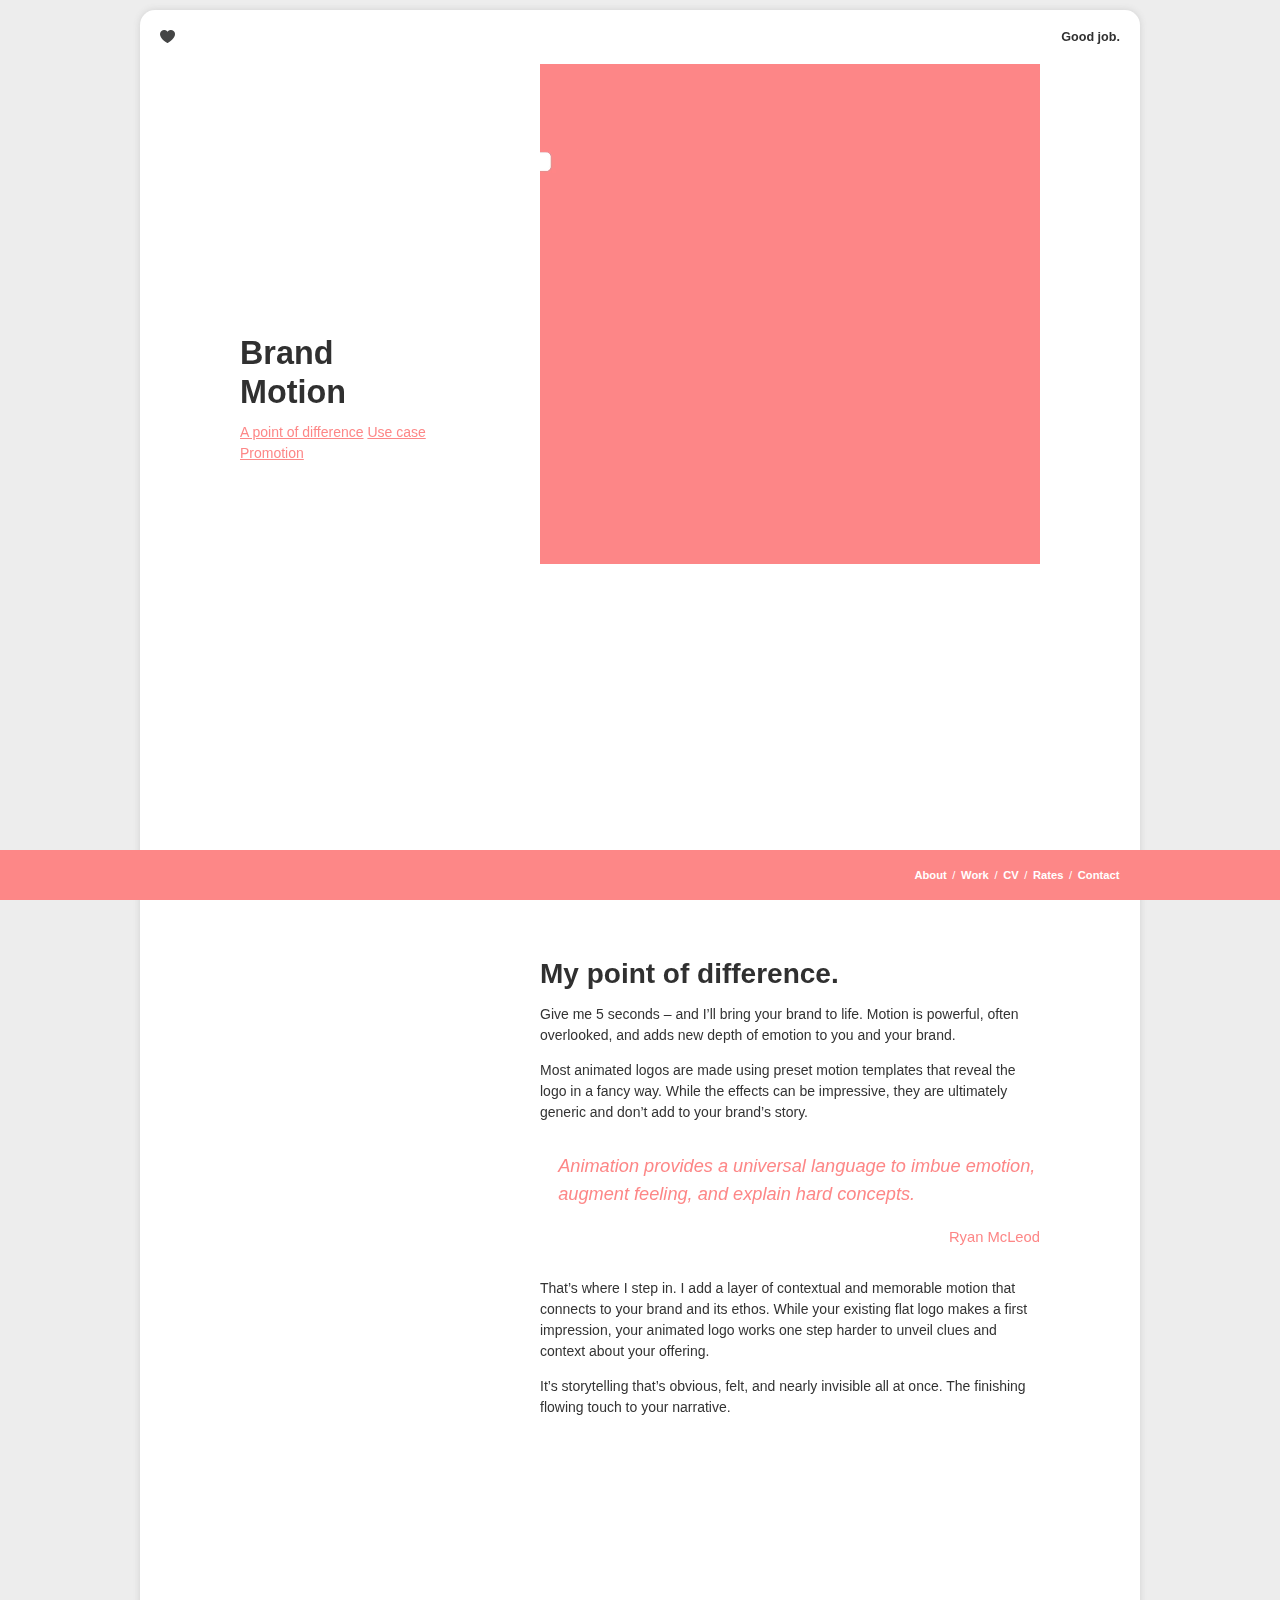
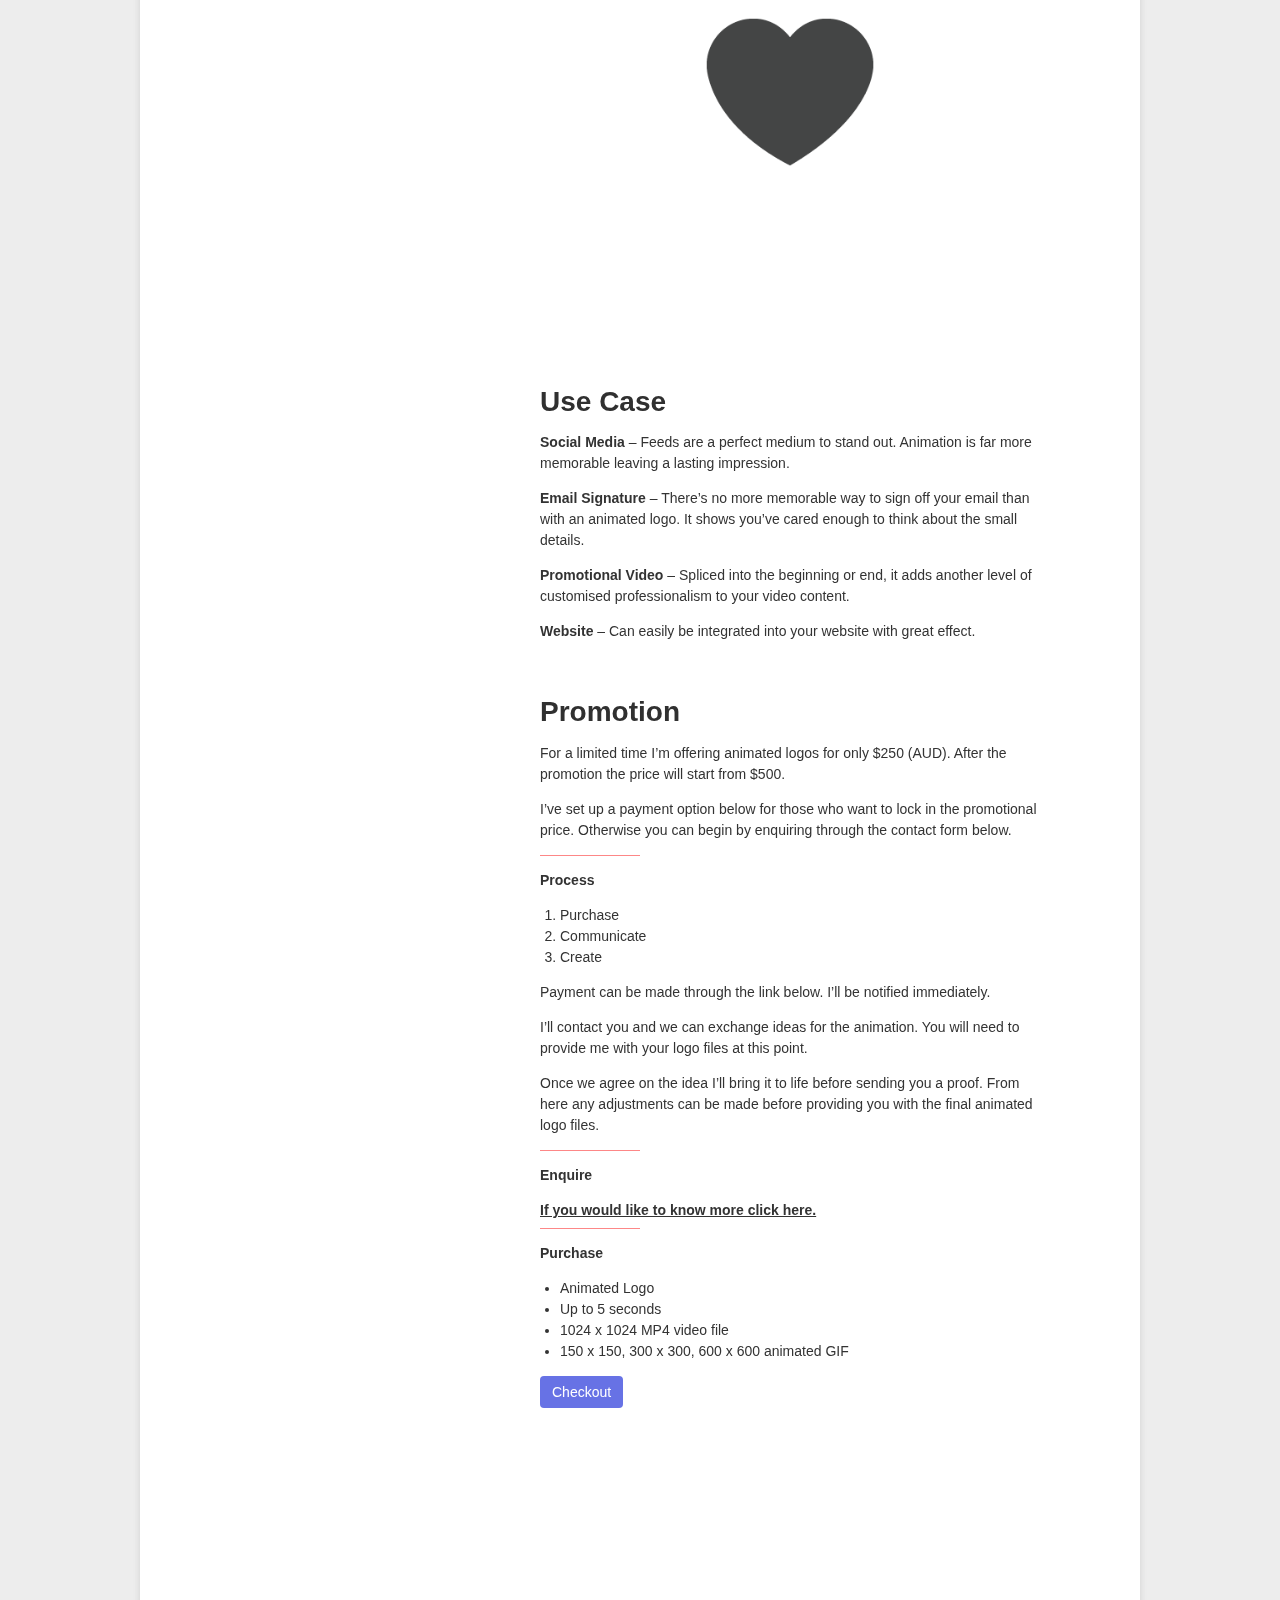
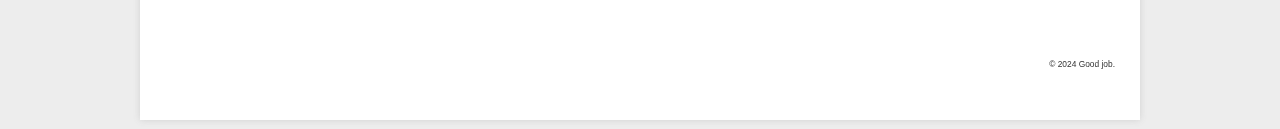
==== commit dfbce708: "Updated/Added simply-static-1-1731840039" ====
--- a/brand-motion/index.html
+++ b/brand-motion/index.html
@@ -35,7 +35,6 @@
 :where(.wp-block-post-template.is-layout-flex){gap: 1.25em;}:where(.wp-block-post-template.is-layout-grid){gap: 1.25em;}
 :where(.wp-block-columns.is-layout-flex){gap: 2em;}:where(.wp-block-columns.is-layout-grid){gap: 2em;}
 :root :where(.wp-block-pullquote){font-size: 1.5em;line-height: 1.6;}</style>
-<link rel="stylesheet" id="contact-form-7-css" href="/wp-content/plugins/contact-form-7/includes/css/styles.css" type="text/css" media="all">
 <link rel="stylesheet" id="plate-stylesheet-css" href="/wp-content/themes/goodjob/library/css/style.css" type="text/css" media="all">
 <!--[if lt IE 9]>
 <link rel='stylesheet' id='plate-ie-only-css' href='/wp-content/themes/goodjob/library/css/ie.css' type='text/css' media='all' />
@@ -313,27 +312,7 @@
 
 
 				        <span class="ssp-id" style="display:none">191</span>
-		<script type="text/javascript" src="/wp-includes/js/dist/hooks.min.js" id="wp-hooks-js"></script>
-<script type="text/javascript" src="/wp-includes/js/dist/i18n.min.js" id="wp-i18n-js"></script>
-<script type="text/javascript" id="wp-i18n-js-after">
-/* <![CDATA[ */
-wp.i18n.setLocaleData( { 'text directionltr': [ 'ltr' ] } );
-/* ]]> */
-</script>
-<script type="text/javascript" src="/wp-content/plugins/contact-form-7/includes/swv/js/index.js" id="swv-js"></script>
-<script type="text/javascript" id="contact-form-7-js-before">
-/* <![CDATA[ */
-var wpcf7 = {
-    "api": {
-        "root": "\/wp-json\/",
-        "namespace": "contact-form-7\/v1"
-    },
-    "cached": 1
-};
-/* ]]> */
-</script>
-<script type="text/javascript" src="/wp-content/plugins/contact-form-7/includes/js/index.js" id="contact-form-7-js"></script>
-<script type="text/javascript" src="/wp-content/themes/goodjob/library/js/scripts.js" id="plate-js-js"></script>
+		<script type="text/javascript" src="/wp-content/themes/goodjob/library/js/scripts.js" id="plate-js-js"></script>
 
 	</body>
 
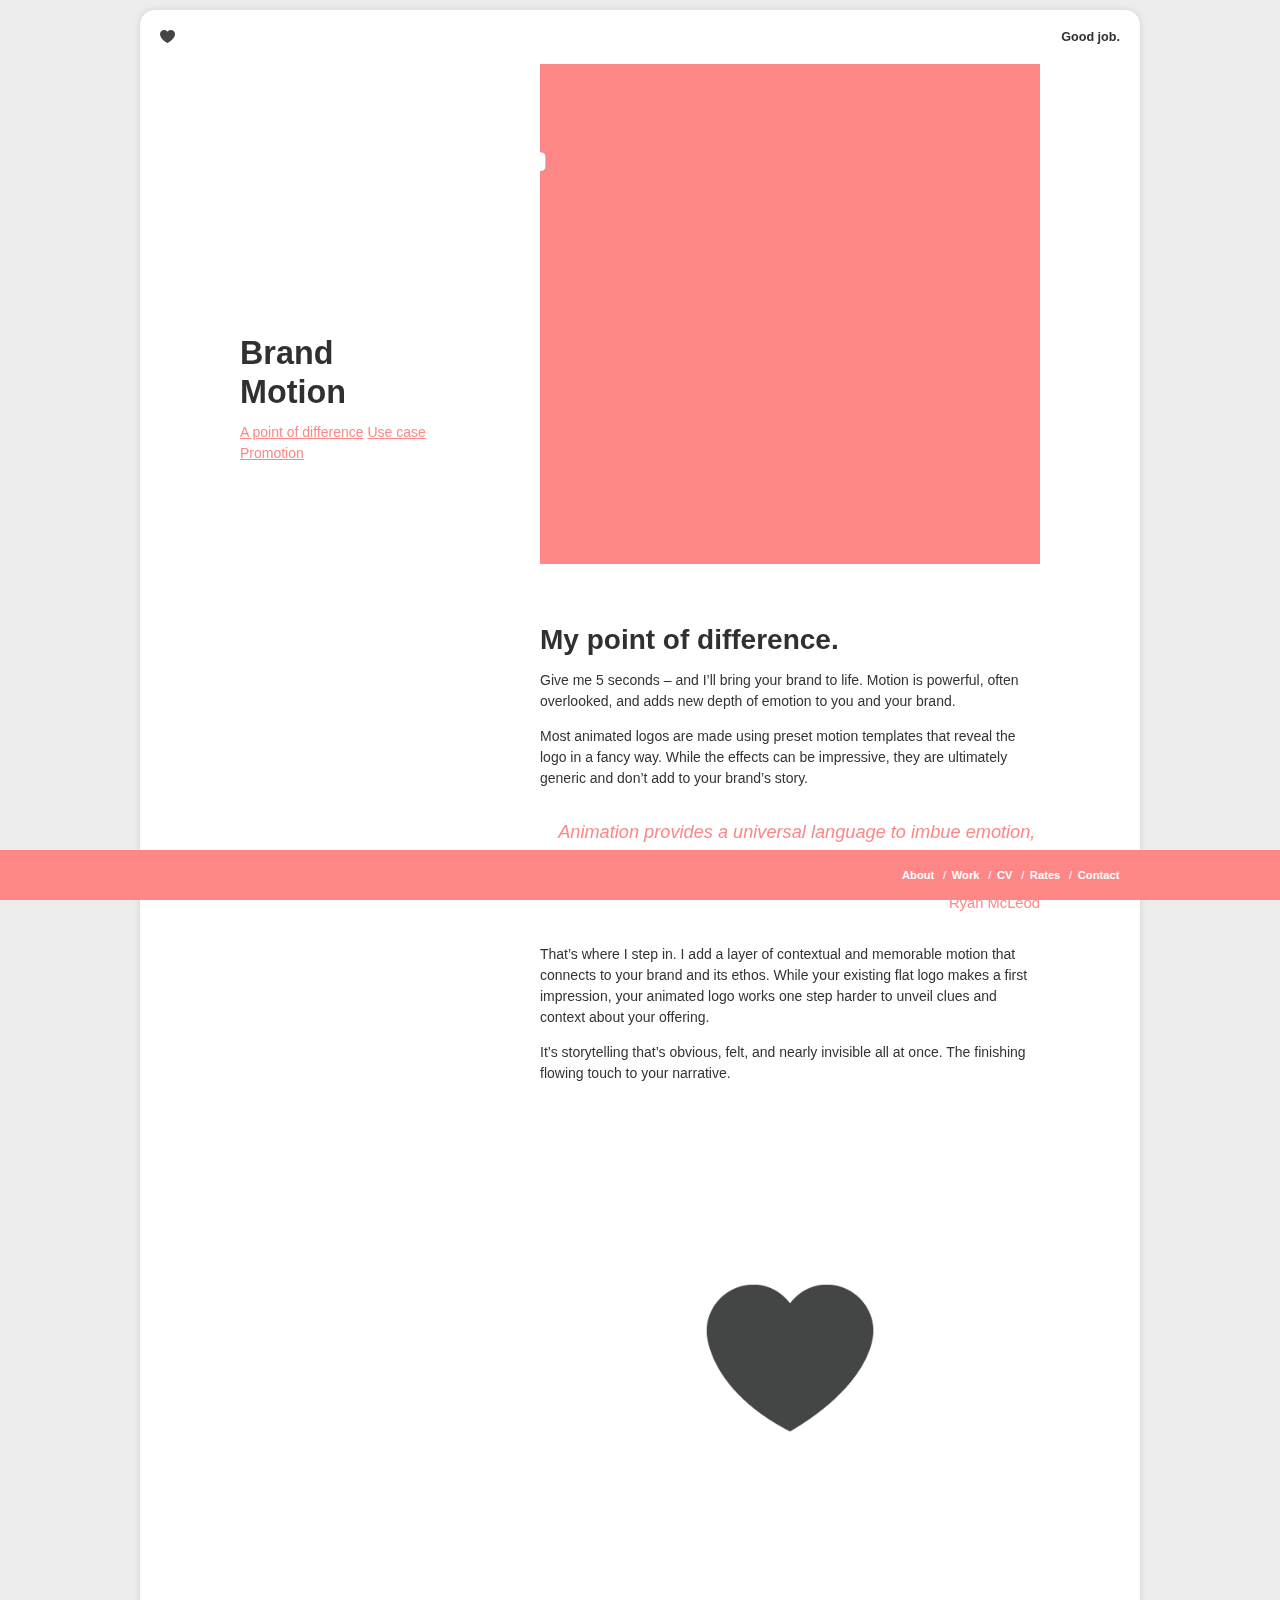
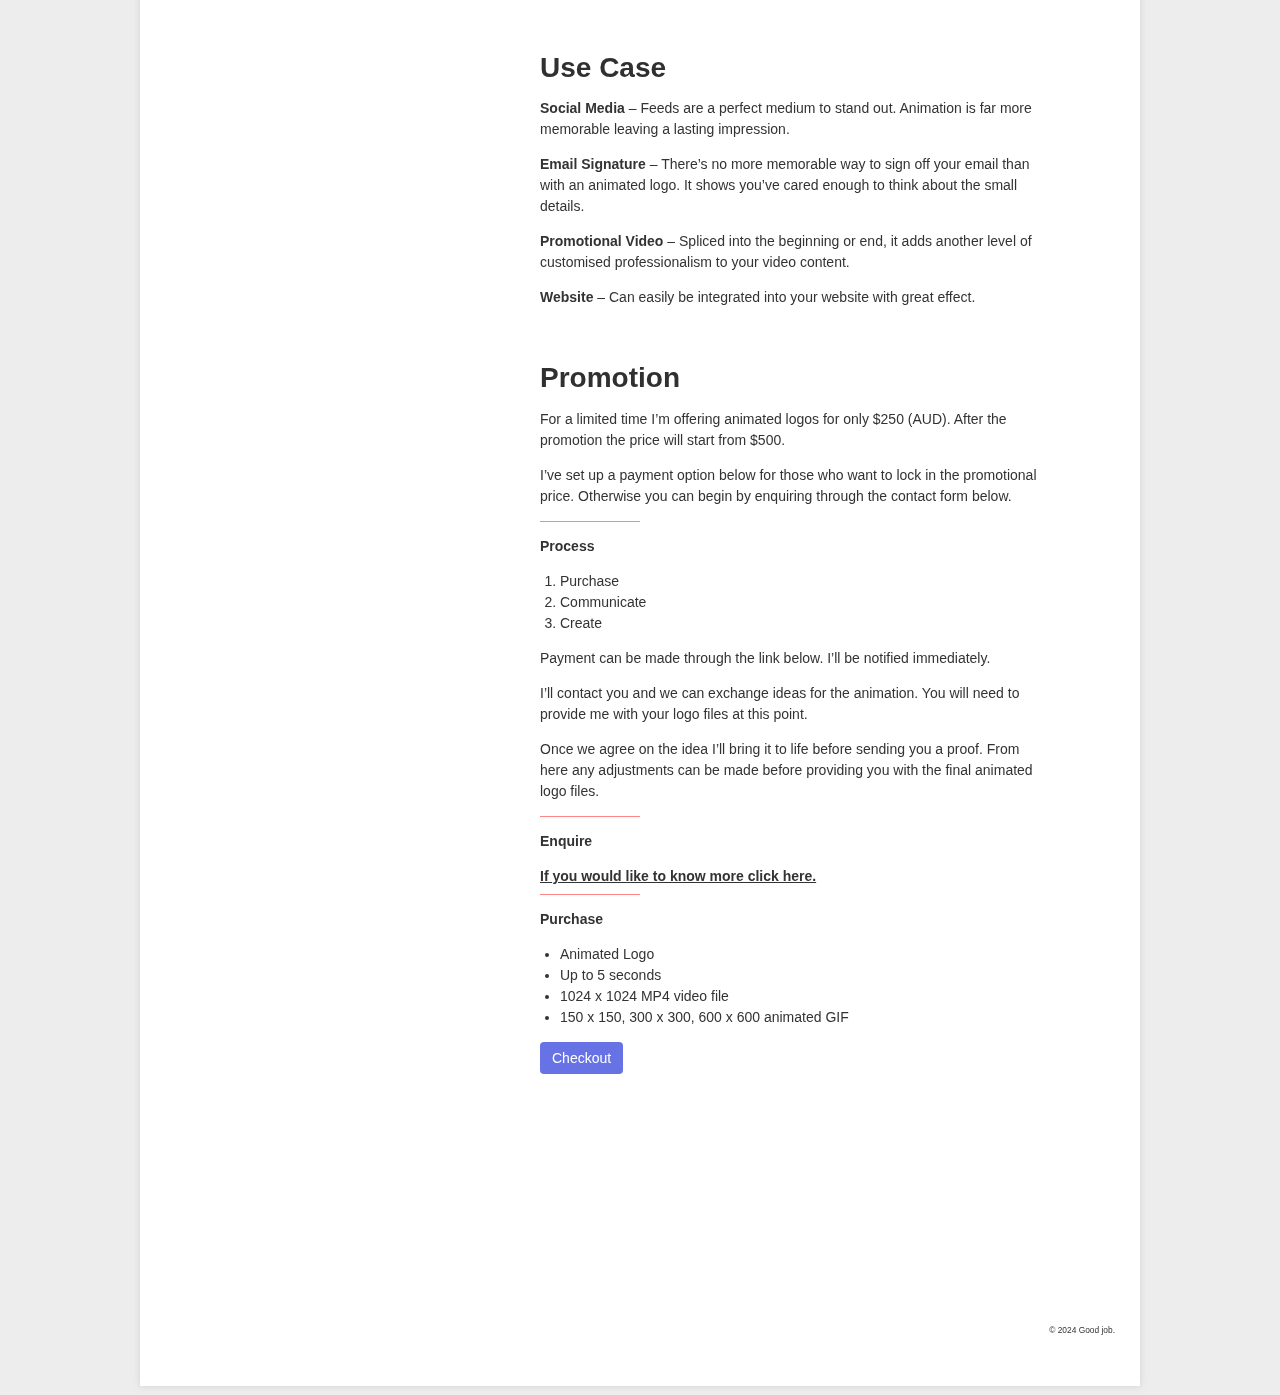
==== commit d14ed01a: "Updated/Added simply-static-1-1731875189" ====
--- a/brand-motion/index.html
+++ b/brand-motion/index.html
@@ -1,263 +1,9 @@
-<!DOCTYPE html>
-<!--[if lt IE 7]><html lang="en" class="no-js lt-ie9 lt-ie8 lt-ie7"><![endif]--><!--[if (IE 7)&!(IEMobile)]><html lang="en" class="no-js lt-ie9 lt-ie8"><![endif]--><!--[if (IE 8)&!(IEMobile)]><html lang="en" class="no-js lt-ie9"><![endif]--><!--[if gt IE 8]><!--><html itemscope="itemscope" itemtype="https://schema.org/WebPage" lang="en" class="no-js">
-<!--<![endif]-->
-
-	<head>
-
-        
-                <meta charset="UTF-8">
-        <meta http-equiv="x-ua-compatible" content="ie=edge">
-        <meta name="viewport" content="width=device-width, initial-scale=1, shrink-to-fit=no">
-
-                <link rel="icon" href="/wp-content/themes/goodjob/favicon.png">
-        
-        <!--[if IE]>
-            <link rel="shortcut icon" href="/wp-content/themes/goodjob/favicon.ico">
-        <![endif]-->
-
-        
-        <link rel="apple-touch-icon" href="/wp-content/themes/goodjob/library/images/apple-touch-icon.png">
-
-        
-        <link rel="mask-icon" href="/wp-content/themes/goodjob/library/images/icon.svg" color="#0088cc">
-
-                
-                
-        
-                <title>Brand Motion &#8211; Good job.</title>
-<meta name="robots" content="max-image-preview:large">
-<link rel="stylesheet" id="wp-block-library-css" href="/wp-includes/css/dist/block-library/style.min.css" type="text/css" media="all">
-<style id="wp-block-library-theme-inline-css" type="text/css">.wp-block-audio :where(figcaption){color:#555;font-size:13px;text-align:center}.is-dark-theme .wp-block-audio :where(figcaption){color:#ffffffa6}.wp-block-audio{margin:0 0 1em}.wp-block-code{border:1px solid #ccc;border-radius:4px;font-family:Menlo,Consolas,monaco,monospace;padding:.8em 1em}.wp-block-embed :where(figcaption){color:#555;font-size:13px;text-align:center}.is-dark-theme .wp-block-embed :where(figcaption){color:#ffffffa6}.wp-block-embed{margin:0 0 1em}.blocks-gallery-caption{color:#555;font-size:13px;text-align:center}.is-dark-theme .blocks-gallery-caption{color:#ffffffa6}:root :where(.wp-block-image figcaption){color:#555;font-size:13px;text-align:center}.is-dark-theme :root :where(.wp-block-image figcaption){color:#ffffffa6}.wp-block-image{margin:0 0 1em}.wp-block-pullquote{border-bottom:4px solid;border-top:4px solid;color:currentColor;margin-bottom:1.75em}.wp-block-pullquote cite,.wp-block-pullquote footer,.wp-block-pullquote__citation{color:currentColor;font-size:.8125em;font-style:normal;text-transform:uppercase}.wp-block-quote{border-left:.25em solid;margin:0 0 1.75em;padding-left:1em}.wp-block-quote cite,.wp-block-quote footer{color:currentColor;font-size:.8125em;font-style:normal;position:relative}.wp-block-quote.has-text-align-right{border-left:none;border-right:.25em solid;padding-left:0;padding-right:1em}.wp-block-quote.has-text-align-center{border:none;padding-left:0}.wp-block-quote.is-large,.wp-block-quote.is-style-large,.wp-block-quote.is-style-plain{border:none}.wp-block-search .wp-block-search__label{font-weight:700}.wp-block-search__button{border:1px solid #ccc;padding:.375em .625em}:where(.wp-block-group.has-background){padding:1.25em 2.375em}.wp-block-separator.has-css-opacity{opacity:.4}.wp-block-separator{border:none;border-bottom:2px solid;margin-left:auto;margin-right:auto}.wp-block-separator.has-alpha-channel-opacity{opacity:1}.wp-block-separator:not(.is-style-wide):not(.is-style-dots){width:100px}.wp-block-separator.has-background:not(.is-style-dots){border-bottom:none;height:1px}.wp-block-separator.has-background:not(.is-style-wide):not(.is-style-dots){height:2px}.wp-block-table{margin:0 0 1em}.wp-block-table td,.wp-block-table th{word-break:normal}.wp-block-table :where(figcaption){color:#555;font-size:13px;text-align:center}.is-dark-theme .wp-block-table :where(figcaption){color:#ffffffa6}.wp-block-video :where(figcaption){color:#555;font-size:13px;text-align:center}.is-dark-theme .wp-block-video :where(figcaption){color:#ffffffa6}.wp-block-video{margin:0 0 1em}:root :where(.wp-block-template-part.has-background){margin-bottom:0;margin-top:0;padding:1.25em 2.375em}</style>
-<link rel="stylesheet" id="plate-gutenberg-styles-css" href="/wp-content/themes/goodjob/library/css/gutenberg.css" type="text/css" media="all">
-<style id="classic-theme-styles-inline-css" type="text/css">/*! This file is auto-generated */
-.wp-block-button__link{color:#fff;background-color:#32373c;border-radius:9999px;box-shadow:none;text-decoration:none;padding:calc(.667em + 2px) calc(1.333em + 2px);font-size:1.125em}.wp-block-file__button{background:#32373c;color:#fff;text-decoration:none}</style>
-<style id="global-styles-inline-css" type="text/css">:root{--wp--preset--aspect-ratio--square: 1;--wp--preset--aspect-ratio--4-3: 4/3;--wp--preset--aspect-ratio--3-4: 3/4;--wp--preset--aspect-ratio--3-2: 3/2;--wp--preset--aspect-ratio--2-3: 2/3;--wp--preset--aspect-ratio--16-9: 16/9;--wp--preset--aspect-ratio--9-16: 9/16;--wp--preset--color--black: #000000;--wp--preset--color--cyan-bluish-gray: #abb8c3;--wp--preset--color--white: #ffffff;--wp--preset--color--pale-pink: #f78da7;--wp--preset--color--vivid-red: #cf2e2e;--wp--preset--color--luminous-vivid-orange: #ff6900;--wp--preset--color--luminous-vivid-amber: #fcb900;--wp--preset--color--light-green-cyan: #7bdcb5;--wp--preset--color--vivid-green-cyan: #00d084;--wp--preset--color--pale-cyan-blue: #8ed1fc;--wp--preset--color--vivid-cyan-blue: #0693e3;--wp--preset--color--vivid-purple: #9b51e0;--wp--preset--gradient--vivid-cyan-blue-to-vivid-purple: linear-gradient(135deg,rgba(6,147,227,1) 0%,rgb(155,81,224) 100%);--wp--preset--gradient--light-green-cyan-to-vivid-green-cyan: linear-gradient(135deg,rgb(122,220,180) 0%,rgb(0,208,130) 100%);--wp--preset--gradient--luminous-vivid-amber-to-luminous-vivid-orange: linear-gradient(135deg,rgba(252,185,0,1) 0%,rgba(255,105,0,1) 100%);--wp--preset--gradient--luminous-vivid-orange-to-vivid-red: linear-gradient(135deg,rgba(255,105,0,1) 0%,rgb(207,46,46) 100%);--wp--preset--gradient--very-light-gray-to-cyan-bluish-gray: linear-gradient(135deg,rgb(238,238,238) 0%,rgb(169,184,195) 100%);--wp--preset--gradient--cool-to-warm-spectrum: linear-gradient(135deg,rgb(74,234,220) 0%,rgb(151,120,209) 20%,rgb(207,42,186) 40%,rgb(238,44,130) 60%,rgb(251,105,98) 80%,rgb(254,248,76) 100%);--wp--preset--gradient--blush-light-purple: linear-gradient(135deg,rgb(255,206,236) 0%,rgb(152,150,240) 100%);--wp--preset--gradient--blush-bordeaux: linear-gradient(135deg,rgb(254,205,165) 0%,rgb(254,45,45) 50%,rgb(107,0,62) 100%);--wp--preset--gradient--luminous-dusk: linear-gradient(135deg,rgb(255,203,112) 0%,rgb(199,81,192) 50%,rgb(65,88,208) 100%);--wp--preset--gradient--pale-ocean: linear-gradient(135deg,rgb(255,245,203) 0%,rgb(182,227,212) 50%,rgb(51,167,181) 100%);--wp--preset--gradient--electric-grass: linear-gradient(135deg,rgb(202,248,128) 0%,rgb(113,206,126) 100%);--wp--preset--gradient--midnight: linear-gradient(135deg,rgb(2,3,129) 0%,rgb(40,116,252) 100%);--wp--preset--font-size--small: 13px;--wp--preset--font-size--medium: 20px;--wp--preset--font-size--large: 36px;--wp--preset--font-size--x-large: 42px;--wp--preset--spacing--20: 0.44rem;--wp--preset--spacing--30: 0.67rem;--wp--preset--spacing--40: 1rem;--wp--preset--spacing--50: 1.5rem;--wp--preset--spacing--60: 2.25rem;--wp--preset--spacing--70: 3.38rem;--wp--preset--spacing--80: 5.06rem;--wp--preset--shadow--natural: 6px 6px 9px rgba(0, 0, 0, 0.2);--wp--preset--shadow--deep: 12px 12px 50px rgba(0, 0, 0, 0.4);--wp--preset--shadow--sharp: 6px 6px 0px rgba(0, 0, 0, 0.2);--wp--preset--shadow--outlined: 6px 6px 0px -3px rgba(255, 255, 255, 1), 6px 6px rgba(0, 0, 0, 1);--wp--preset--shadow--crisp: 6px 6px 0px rgba(0, 0, 0, 1);}:where(.is-layout-flex){gap: 0.5em;}:where(.is-layout-grid){gap: 0.5em;}body .is-layout-flex{display: flex;}.is-layout-flex{flex-wrap: wrap;align-items: center;}.is-layout-flex > :is(*, div){margin: 0;}body .is-layout-grid{display: grid;}.is-layout-grid > :is(*, div){margin: 0;}:where(.wp-block-columns.is-layout-flex){gap: 2em;}:where(.wp-block-columns.is-layout-grid){gap: 2em;}:where(.wp-block-post-template.is-layout-flex){gap: 1.25em;}:where(.wp-block-post-template.is-layout-grid){gap: 1.25em;}.has-black-color{color: var(--wp--preset--color--black) !important;}.has-cyan-bluish-gray-color{color: var(--wp--preset--color--cyan-bluish-gray) !important;}.has-white-color{color: var(--wp--preset--color--white) !important;}.has-pale-pink-color{color: var(--wp--preset--color--pale-pink) !important;}.has-vivid-red-color{color: var(--wp--preset--color--vivid-red) !important;}.has-luminous-vivid-orange-color{color: var(--wp--preset--color--luminous-vivid-orange) !important;}.has-luminous-vivid-amber-color{color: var(--wp--preset--color--luminous-vivid-amber) !important;}.has-light-green-cyan-color{color: var(--wp--preset--color--light-green-cyan) !important;}.has-vivid-green-cyan-color{color: var(--wp--preset--color--vivid-green-cyan) !important;}.has-pale-cyan-blue-color{color: var(--wp--preset--color--pale-cyan-blue) !important;}.has-vivid-cyan-blue-color{color: var(--wp--preset--color--vivid-cyan-blue) !important;}.has-vivid-purple-color{color: var(--wp--preset--color--vivid-purple) !important;}.has-black-background-color{background-color: var(--wp--preset--color--black) !important;}.has-cyan-bluish-gray-background-color{background-color: var(--wp--preset--color--cyan-bluish-gray) !important;}.has-white-background-color{background-color: var(--wp--preset--color--white) !important;}.has-pale-pink-background-color{background-color: var(--wp--preset--color--pale-pink) !important;}.has-vivid-red-background-color{background-color: var(--wp--preset--color--vivid-red) !important;}.has-luminous-vivid-orange-background-color{background-color: var(--wp--preset--color--luminous-vivid-orange) !important;}.has-luminous-vivid-amber-background-color{background-color: var(--wp--preset--color--luminous-vivid-amber) !important;}.has-light-green-cyan-background-color{background-color: var(--wp--preset--color--light-green-cyan) !important;}.has-vivid-green-cyan-background-color{background-color: var(--wp--preset--color--vivid-green-cyan) !important;}.has-pale-cyan-blue-background-color{background-color: var(--wp--preset--color--pale-cyan-blue) !important;}.has-vivid-cyan-blue-background-color{background-color: var(--wp--preset--color--vivid-cyan-blue) !important;}.has-vivid-purple-background-color{background-color: var(--wp--preset--color--vivid-purple) !important;}.has-black-border-color{border-color: var(--wp--preset--color--black) !important;}.has-cyan-bluish-gray-border-color{border-color: var(--wp--preset--color--cyan-bluish-gray) !important;}.has-white-border-color{border-color: var(--wp--preset--color--white) !important;}.has-pale-pink-border-color{border-color: var(--wp--preset--color--pale-pink) !important;}.has-vivid-red-border-color{border-color: var(--wp--preset--color--vivid-red) !important;}.has-luminous-vivid-orange-border-color{border-color: var(--wp--preset--color--luminous-vivid-orange) !important;}.has-luminous-vivid-amber-border-color{border-color: var(--wp--preset--color--luminous-vivid-amber) !important;}.has-light-green-cyan-border-color{border-color: var(--wp--preset--color--light-green-cyan) !important;}.has-vivid-green-cyan-border-color{border-color: var(--wp--preset--color--vivid-green-cyan) !important;}.has-pale-cyan-blue-border-color{border-color: var(--wp--preset--color--pale-cyan-blue) !important;}.has-vivid-cyan-blue-border-color{border-color: var(--wp--preset--color--vivid-cyan-blue) !important;}.has-vivid-purple-border-color{border-color: var(--wp--preset--color--vivid-purple) !important;}.has-vivid-cyan-blue-to-vivid-purple-gradient-background{background: var(--wp--preset--gradient--vivid-cyan-blue-to-vivid-purple) !important;}.has-light-green-cyan-to-vivid-green-cyan-gradient-background{background: var(--wp--preset--gradient--light-green-cyan-to-vivid-green-cyan) !important;}.has-luminous-vivid-amber-to-luminous-vivid-orange-gradient-background{background: var(--wp--preset--gradient--luminous-vivid-amber-to-luminous-vivid-orange) !important;}.has-luminous-vivid-orange-to-vivid-red-gradient-background{background: var(--wp--preset--gradient--luminous-vivid-orange-to-vivid-red) !important;}.has-very-light-gray-to-cyan-bluish-gray-gradient-background{background: var(--wp--preset--gradient--very-light-gray-to-cyan-bluish-gray) !important;}.has-cool-to-warm-spectrum-gradient-background{background: var(--wp--preset--gradient--cool-to-warm-spectrum) !important;}.has-blush-light-purple-gradient-background{background: var(--wp--preset--gradient--blush-light-purple) !important;}.has-blush-bordeaux-gradient-background{background: var(--wp--preset--gradient--blush-bordeaux) !important;}.has-luminous-dusk-gradient-background{background: var(--wp--preset--gradient--luminous-dusk) !important;}.has-pale-ocean-gradient-background{background: var(--wp--preset--gradient--pale-ocean) !important;}.has-electric-grass-gradient-background{background: var(--wp--preset--gradient--electric-grass) !important;}.has-midnight-gradient-background{background: var(--wp--preset--gradient--midnight) !important;}.has-small-font-size{font-size: var(--wp--preset--font-size--small) !important;}.has-medium-font-size{font-size: var(--wp--preset--font-size--medium) !important;}.has-large-font-size{font-size: var(--wp--preset--font-size--large) !important;}.has-x-large-font-size{font-size: var(--wp--preset--font-size--x-large) !important;}
-:where(.wp-block-post-template.is-layout-flex){gap: 1.25em;}:where(.wp-block-post-template.is-layout-grid){gap: 1.25em;}
-:where(.wp-block-columns.is-layout-flex){gap: 2em;}:where(.wp-block-columns.is-layout-grid){gap: 2em;}
-:root :where(.wp-block-pullquote){font-size: 1.5em;line-height: 1.6;}</style>
-<link rel="stylesheet" id="plate-stylesheet-css" href="/wp-content/themes/goodjob/library/css/style.css" type="text/css" media="all">
-<!--[if lt IE 9]>
-<link rel='stylesheet' id='plate-ie-only-css' href='/wp-content/themes/goodjob/library/css/ie.css' type='text/css' media='all' />
-<![endif]-->
-<script type="text/javascript" src="/wp-includes/js/jquery/jquery.min.js" id="jquery-core-js"></script>
-<link rel="https://api.w.org/" href="/wp-json/">
-<link rel="alternate" title="JSON" type="application/json" href="/wp-json/wp/v2/pages/191">
-<link rel="canonical" href="/brand-motion/">
-<link rel="shortlink" href="/?p=191">
-<link rel="alternate" title="oEmbed (JSON)" type="application/json+oembed" href="/wp-json/oembed/1.0/embed?url=https%3A%2F%2F%2Fbrand-motion%2F">
-<link rel="alternate" title="oEmbed (XML)" type="text/xml+oembed" href="/wp-json/oembed/1.0/embed?url=https%3A%2F%2F%2Fbrand-motion%2F#038;format=xml">
-			                <meta name="ssp-config-path" content="/wp-content/uploads/simply-static/configs/">
-			
-						<link rel="icon" href="/wp-content/uploads/2019/03/cropped-logo-heart-32x32.png" sizes="32x32">
-<link rel="icon" href="/wp-content/uploads/2019/03/cropped-logo-heart-192x192.png" sizes="192x192">
-<link rel="apple-touch-icon" href="/wp-content/uploads/2019/03/cropped-logo-heart-180x180.png">
-<meta name="msapplication-TileImage" content="/wp-content/uploads/2019/03/cropped-logo-heart-270x270.png">
-        
-    </head>
-
-	<body class="page-template page-template-page-logo-animation page-template-page-logo-animation-php page page-id-191 wp-custom-logo page-logo-animation-php brand-motion page-brand-motion" itemscope itemtype="https://schema.org/WebPage">
-
-        <header class="header" id="header" role="banner" itemscope itemtype="https://schema.org/WPHeader">
-
-                        <div id="bloginfo" class="preload" itemscope itemtype="https://schema.org/Organization">
-
-                                
-                    <div id="logo" itemprop="logo">
-                        <a href="/" rel="nofollow" itemprop="url" title="Good job."></a><a href="/" class="custom-logo-link" rel="home"><img width="90" height="90" src="/wp-content/uploads/2021/10/cropped-logo-heart-90px.png" class="custom-logo" alt="Good job." decoding="async"></a>
-                    </div>
-
-                    <div id="site-title" class="site-title" itemprop="name">
-                        <a href="/" rel="nofollow" itemprop="url" title="Good job.">
-                            Good job.                        </a>
-                    </div>
-                    
-                                
-            </div>
-            
-            <nav class="nav-container" role="navigation" itemscope itemtype="https://schema.org/SiteNavigationElement" aria-label="Primary Menu ">
-
-                                        <h2 class="screen-reader-text">Primary Menu</h2>
-
-                    
-                    <ul id="menu-menu-1" class="nav">
-<li id="menu-item-52" class="menu-item menu-item-type-custom menu-item-object-custom menu-item-home menu-item-52"><a href="/#about">About</a></li>
-<li id="menu-item-405" class="menu-item menu-item-type-post_type menu-item-object-page menu-item-405"><a href="/work/">Work</a></li>
-<li id="menu-item-461" class="menu-item menu-item-type-post_type menu-item-object-page menu-item-461"><a href="/cv/">CV</a></li>
-<li id="menu-item-368" class="menu-item menu-item-type-post_type menu-item-object-page menu-item-368"><a href="/rate-card/">Rates</a></li>
-<li id="menu-item-366" class="menu-item menu-item-type-post_type menu-item-object-page menu-item-366"><a href="/contact/">Contact</a></li>
-</ul>
-            </nav>
-            
-        </header>
-
-    <main id="main" class="main" role="main" itemscope itemprop="mainContentOfPage" itemtype="https://schema.org/Blog">
-
-        
-            <article id="post-191" class="post-191 page type-page status-publish hentry" role="article" itemscope itemtype="https://schema.org/BlogPosting">
-
-                <header class="article-header">
-
-                    <div class="sticky">
-                        <h1 class="page-title" itemprop="headline">Brand Motion</h1>
-
-                        <div class="index">
-
-                                                                                                        
-                                <a href="/brand-motion/#a-point-of-difference">
-                                    A point of difference                                </a>                      
-                                                                                
-                                <a href="/brand-motion/#use-case">
-                                    Use case                                </a>                      
-                                                                                
-                                <a href="/brand-motion/#promotion">
-                                    Promotion                                </a>                      
-                                                                            </div>
-                    </div>
-
-                </header> 
-                <section class="entry-content" itemprop="articleBody">
-                    
-                                            <div class="featured-video">
-                            <video width="500" autoplay loop muted>
-                                <source src="/wp-content/uploads/2019/06/motion-promotion.mp4" type="video/mp4">
-                                <p>Sorry, your browser doesn't support embedded videos.</p>
-                            </video>
-                        </div>
-                    
-                    
-<h2 class="wp-block-heading" id="a-point-of-difference">My point of difference.</h2>
-
-
-
-<p>Give me 5 seconds &#8211; and I’ll bring your brand to life. Motion is powerful, often overlooked, and adds new depth of emotion to you and your brand.</p>
-
-
-
-<p>Most animated logos are made using preset motion templates that reveal the logo in a fancy way. While the effects can be impressive, they are ultimately generic and don’t add to your brand’s story.&nbsp;</p>
-
-
-
-<blockquote class="wp-block-quote is-style-default is-layout-flow wp-block-quote-is-layout-flow">
-<p>Animation provides a universal language to imbue emotion, augment feeling, and explain hard concepts.</p>
-<cite>Ryan McLeod</cite>
-</blockquote>
-
-
-
-<p>That’s where I step in. I add a layer of contextual and memorable motion that connects to your brand and its ethos. While your existing flat logo makes a first impression, your animated logo works one step harder to unveil clues and context about your offering.</p>
-
-
-
-<p>It’s storytelling that’s obvious, felt, and nearly invisible all at once. The finishing flowing touch to your narrative.</p>
-
-
-
-<figure class="wp-block-video"><video autoplay loop muted poster="/wp-content/uploads/2019/03/logo-heart.png" src="/wp-content/uploads/2019/06/Comp-1_1.mp4"></video></figure>
-
-
-
-<h2 class="wp-block-heading" id="use-case">Use Case</h2>
-
-
-
-<p><strong>Social Media</strong> &#8211; Feeds are a perfect medium to stand out. Animation is far more memorable leaving a lasting impression.</p>
-
-
-
-<p><strong>Email Signature</strong> &#8211; There&#8217;s no more memorable way to sign off your email than with an animated logo. It shows you&#8217;ve cared enough to think about the small details.</p>
-
-
-
-<p><strong>Promotional Video</strong> &#8211; Spliced into the beginning or end, it adds another level of customised professionalism to your video content.</p>
-
-
-
-<p><strong>Website</strong> &#8211; Can easily be integrated into your website with great effect.</p>
-
-
-
-<h2 class="wp-block-heading" id="promotion">Promotion</h2>
-
-
-
-<p>For a limited time I&#8217;m offering animated logos for only $250 (AUD). After the promotion the price will start from $500.</p>
-
-
-
-<p>I&#8217;ve set up a payment option below for those who want to lock in the promotional price. Otherwise you can begin by enquiring through the contact form below.</p>
-
-
-
-<hr class="wp-block-separator">
-
-
-
-<p><strong>Process</strong></p>
-
-
-
-<ol class="wp-block-list">
-<li>Purchase</li>
-<li>Communicate</li>
-<li>Create</li>
-</ol>
-
-
-
-<p>Payment can be made through the link below. I&#8217;ll be notified immediately. </p>
-
-
-
-<p>I&#8217;ll contact you and we can exchange ideas for the animation. You will need to provide me with your logo files at this point.  </p>
-
-
-
-<p>Once we agree on the idea I&#8217;ll bring it to life before sending you a proof. From here any adjustments can be made before providing you with the final animated logo files. </p>
-
-
-
-<hr class="wp-block-separator">
-
-
-
-<p><strong>Enquire</strong></p>
-
-
-
-<a href="mailto:john+logoani@basham.com.au" target="_blank" rel="noopener noreferrer">If you would like to know more click here.</a>
-
-
-
-<hr class="wp-block-separator">
-
-
-
-<p><strong>Purchase</strong></p>
-
-
-
-<ul class="wp-block-list">
-<li>Animated Logo</li>
-<li>Up to 5 seconds</li>
-<li>1024 x 1024 MP4 video file</li>
-<li>150 x 150, 300 x 300, 600 x 600 animated GIF</li>
-</ul>
-
-
-
-<p></p>
-
-                    
-<script src="https://js.stripe.com/v3"></script>
-
-
-<button style="background-color:#6772E5;color:#FFF;padding:8px 12px;border:0;border-radius:4px;font-size:1em" id="checkout-button-sku_FHwlEyyxGtfXWl" role="link">
-  Checkout
-</button>
-
-<div id="error-message"></div>
-
-<script>var stripe = Stripe('pk_live_UWnJulsyqp4b4Bedqa08PzLU00ntzZsWyX');
+<!DOCTYPE html><!--[if lt IE 7]><html lang="en" class="no-js lt-ie9 lt-ie8 lt-ie7"><![endif]--><!--[if (IE 7)&!(IEMobile)]><html lang="en" class="no-js lt-ie9 lt-ie8"><![endif]--><!--[if (IE 8)&!(IEMobile)]><html lang="en" class="no-js lt-ie9"><![endif]--><!--[if gt IE 8]><!--><html class=no-js itemscope itemtype=https://schema.org/WebPage lang=en> <!--<![endif]--> <head><meta charset=UTF-8><meta content="ie=edge" http-equiv=x-ua-compatible><meta content="width=device-width, initial-scale=1, shrink-to-fit=no" name=viewport><link href=/theme/goodjob/favicon.png rel=icon> <!--[if IE]>
+            <link rel="shortcut icon" href="/theme/goodjob/favicon.ico">
+        <![endif]--> <link href=/theme/goodjob/library/images/apple-touch-icon.png rel=apple-touch-icon><link color=#0088cc href=/theme/goodjob/library/images/icon.svg rel=mask-icon><title>Brand Motion &#8211; Good job.</title><meta content=max-image-preview:large name=robots><link href=/includes/css/dist/block-library/style.min.css rel=stylesheet><style>.wp-block-audio :where(figcaption){color:#555;font-size:13px;text-align:center}.is-dark-theme .wp-block-audio :where(figcaption){color:#fffa6}.wp-block-audio{margin:0 0 1em}.wp-block-code{border:1px solid #ccc;border-radius:4px;font-family:Menlo,Consolas,monaco,monospace;padding:.8em 1em}.wp-block-embed :where(figcaption){color:#555;font-size:13px;text-align:center}.is-dark-theme .wp-block-embed :where(figcaption){color:#fffa6}.wp-block-embed{margin:0 0 1em}.blocks-gallery-caption{color:#555;font-size:13px;text-align:center}.is-dark-theme .blocks-gallery-caption{color:#fffa6}:root :where(.wp-block-image figcaption){color:#555;font-size:13px;text-align:center}.is-dark-theme :root :where(.wp-block-image figcaption){color:#fffa6}.wp-block-image{margin:0 0 1em}.wp-block-pullquote{border-bottom:4px solid;border-top:4px solid;color:currentColor;margin-bottom:1.75em}.wp-block-pullquote cite,.wp-block-pullquote footer,.wp-block-pullquote__citation{color:currentColor;font-size:.8125em;font-style:normal;text-transform:uppercase}.wp-block-quote{border-left:.25em solid;margin:0 0 1.75em;padding-left:1em}.wp-block-quote cite,.wp-block-quote footer{color:currentColor;font-size:.8125em;font-style:normal;position:relative}.wp-block-quote.has-text-align-right{border-left:none;border-right:.25em solid;padding-left:0;padding-right:1em}.wp-block-quote.has-text-align-center{border:0;padding-left:0}.wp-block-quote.is-large,.wp-block-quote.is-style-large,.wp-block-quote.is-style-plain{border:0}.wp-block-search .wp-block-search__label{font-weight:700}.wp-block-search__button{border:1px solid #ccc;padding:.375em .625em}:where(.wp-block-group.has-background){padding:1.25em 2.375em}.wp-block-separator.has-css-opacity{opacity:.4}.wp-block-separator{border:0;border-bottom:2px solid;margin-left:auto;margin-right:auto}.wp-block-separator.has-alpha-channel-opacity{opacity:1}.wp-block-separator:not(.is-style-wide):not(.is-style-dots){width:100px}.wp-block-separator.has-background:not(.is-style-dots){border-bottom:none;height:1px}.wp-block-separator.has-background:not(.is-style-wide):not(.is-style-dots){height:2px}.wp-block-table{margin:0 0 1em}.wp-block-table td,.wp-block-table th{word-break:normal}.wp-block-table :where(figcaption){color:#555;font-size:13px;text-align:center}.is-dark-theme .wp-block-table :where(figcaption){color:#fffa6}.wp-block-video :where(figcaption){color:#555;font-size:13px;text-align:center}.is-dark-theme .wp-block-video :where(figcaption){color:#fffa6}.wp-block-video{margin:0 0 1em}:root :where(.wp-block-template-part.has-background){margin-bottom:0;margin-top:0;padding:1.25em 2.375em}</style><link href=/theme/goodjob/library/css/gutenberg.css rel=stylesheet><style>/*! This file is auto-generated */
+.wp-block-button__link{color:#fff;background-color:#32373c;border-radius:9999px;box-shadow:none;text-decoration:none;padding:calc(.667em+2px) calc(1.333em+2px);font-size:1.125em}.wp-block-file__button{background:#32373c;color:#fff;text-decoration:none}</style><style>:root{--wp--preset--aspect-ratio--square:1;--wp--preset--aspect-ratio--4-3:4/3;--wp--preset--aspect-ratio--3-4:3/4;--wp--preset--aspect-ratio--3-2:3/2;--wp--preset--aspect-ratio--2-3:2/3;--wp--preset--aspect-ratio--16-9:16/9;--wp--preset--aspect-ratio--9-16:9/16;--wp--preset--color--black:#000;--wp--preset--color--cyan-bluish-gray:#abb8c3;--wp--preset--color--white:#fff;--wp--preset--color--pale-pink:#f78da7;--wp--preset--color--vivid-red:#cf2e2e;--wp--preset--color--luminous-vivid-orange:#ff6900;--wp--preset--color--luminous-vivid-amber:#fcb900;--wp--preset--color--light-green-cyan:#7bdcb5;--wp--preset--color--vivid-green-cyan:#00d084;--wp--preset--color--pale-cyan-blue:#8ed1fc;--wp--preset--color--vivid-cyan-blue:#0693e3;--wp--preset--color--vivid-purple:#9b51e0;--wp--preset--gradient--vivid-cyan-blue-to-vivid-purple:linear-gradient(135deg,rgba(6,147,227,1) 0,rgb(155,81,224) 100%);--wp--preset--gradient--light-green-cyan-to-vivid-green-cyan:linear-gradient(135deg,rgb(122,220,180) 0,rgb(0,208,130) 100%);--wp--preset--gradient--luminous-vivid-amber-to-luminous-vivid-orange:linear-gradient(135deg,rgba(252,185,0,1) 0,rgba(255,105,0,1) 100%);--wp--preset--gradient--luminous-vivid-orange-to-vivid-red:linear-gradient(135deg,rgba(255,105,0,1) 0,rgb(207,46,46) 100%);--wp--preset--gradient--very-light-gray-to-cyan-bluish-gray:linear-gradient(135deg,rgb(238,238,238) 0,rgb(169,184,195) 100%);--wp--preset--gradient--cool-to-warm-spectrum:linear-gradient(135deg,rgb(74,234,220) 0,rgb(151,120,209) 20%,rgb(207,42,186) 40%,rgb(238,44,130) 60%,rgb(251,105,98) 80%,rgb(254,248,76) 100%);--wp--preset--gradient--blush-light-purple:linear-gradient(135deg,rgb(255,206,236) 0,rgb(152,150,240) 100%);--wp--preset--gradient--blush-bordeaux:linear-gradient(135deg,rgb(254,205,165) 0,rgb(254,45,45) 50%,rgb(107,0,62) 100%);--wp--preset--gradient--luminous-dusk:linear-gradient(135deg,rgb(255,203,112) 0,rgb(199,81,192) 50%,rgb(65,88,208) 100%);--wp--preset--gradient--pale-ocean:linear-gradient(135deg,rgb(255,245,203) 0,rgb(182,227,212) 50%,rgb(51,167,181) 100%);--wp--preset--gradient--electric-grass:linear-gradient(135deg,rgb(202,248,128) 0,rgb(113,206,126) 100%);--wp--preset--gradient--midnight:linear-gradient(135deg,rgb(2,3,129) 0,rgb(40,116,252) 100%);--wp--preset--font-size--small:13px;--wp--preset--font-size--medium:20px;--wp--preset--font-size--large:36px;--wp--preset--font-size--x-large:42px;--wp--preset--spacing--20:.44rem;--wp--preset--spacing--30:.67rem;--wp--preset--spacing--40:1rem;--wp--preset--spacing--50:1.5rem;--wp--preset--spacing--60:2.25rem;--wp--preset--spacing--70:3.38rem;--wp--preset--spacing--80:5.06rem;--wp--preset--shadow--natural:6px 6px 9px rgba(0,0,0,.2);--wp--preset--shadow--deep:12px 12px 50px rgba(0,0,0,.4);--wp--preset--shadow--sharp:6px 6px 0 rgba(0,0,0,.2);--wp--preset--shadow--outlined:6px 6px 0 -3px rgba(255,255,255,1),6px 6px rgba(0,0,0,1);--wp--preset--shadow--crisp:6px 6px 0 rgba(0,0,0,1)}:where(.is-layout-flex){gap:.5em}:where(.is-layout-grid){gap:.5em}body .is-layout-flex{display:flex}.is-layout-flex{flex-wrap:wrap;align-items:center}.is-layout-flex>:is(*,div){margin:0}body .is-layout-grid{display:grid}.is-layout-grid>:is(*,div){margin:0}:where(.wp-block-columns.is-layout-flex){gap:2em}:where(.wp-block-columns.is-layout-grid){gap:2em}:where(.wp-block-post-template.is-layout-flex){gap:1.25em}:where(.wp-block-post-template.is-layout-grid){gap:1.25em}.has-black-color{color:var(--wp--preset--color--black)!important}.has-cyan-bluish-gray-color{color:var(--wp--preset--color--cyan-bluish-gray)!important}.has-white-color{color:var(--wp--preset--color--white)!important}.has-pale-pink-color{color:var(--wp--preset--color--pale-pink)!important}.has-vivid-red-color{color:var(--wp--preset--color--vivid-red)!important}.has-luminous-vivid-orange-color{color:var(--wp--preset--color--luminous-vivid-orange)!important}.has-luminous-vivid-amber-color{color:var(--wp--preset--color--luminous-vivid-amber)!important}.has-light-green-cyan-color{color:var(--wp--preset--color--light-green-cyan)!important}.has-vivid-green-cyan-color{color:var(--wp--preset--color--vivid-green-cyan)!important}.has-pale-cyan-blue-color{color:var(--wp--preset--color--pale-cyan-blue)!important}.has-vivid-cyan-blue-color{color:var(--wp--preset--color--vivid-cyan-blue)!important}.has-vivid-purple-color{color:var(--wp--preset--color--vivid-purple)!important}.has-black-background-color{background-color:var(--wp--preset--color--black)!important}.has-cyan-bluish-gray-background-color{background-color:var(--wp--preset--color--cyan-bluish-gray)!important}.has-white-background-color{background-color:var(--wp--preset--color--white)!important}.has-pale-pink-background-color{background-color:var(--wp--preset--color--pale-pink)!important}.has-vivid-red-background-color{background-color:var(--wp--preset--color--vivid-red)!important}.has-luminous-vivid-orange-background-color{background-color:var(--wp--preset--color--luminous-vivid-orange)!important}.has-luminous-vivid-amber-background-color{background-color:var(--wp--preset--color--luminous-vivid-amber)!important}.has-light-green-cyan-background-color{background-color:var(--wp--preset--color--light-green-cyan)!important}.has-vivid-green-cyan-background-color{background-color:var(--wp--preset--color--vivid-green-cyan)!important}.has-pale-cyan-blue-background-color{background-color:var(--wp--preset--color--pale-cyan-blue)!important}.has-vivid-cyan-blue-background-color{background-color:var(--wp--preset--color--vivid-cyan-blue)!important}.has-vivid-purple-background-color{background-color:var(--wp--preset--color--vivid-purple)!important}.has-black-border-color{border-color:var(--wp--preset--color--black)!important}.has-cyan-bluish-gray-border-color{border-color:var(--wp--preset--color--cyan-bluish-gray)!important}.has-white-border-color{border-color:var(--wp--preset--color--white)!important}.has-pale-pink-border-color{border-color:var(--wp--preset--color--pale-pink)!important}.has-vivid-red-border-color{border-color:var(--wp--preset--color--vivid-red)!important}.has-luminous-vivid-orange-border-color{border-color:var(--wp--preset--color--luminous-vivid-orange)!important}.has-luminous-vivid-amber-border-color{border-color:var(--wp--preset--color--luminous-vivid-amber)!important}.has-light-green-cyan-border-color{border-color:var(--wp--preset--color--light-green-cyan)!important}.has-vivid-green-cyan-border-color{border-color:var(--wp--preset--color--vivid-green-cyan)!important}.has-pale-cyan-blue-border-color{border-color:var(--wp--preset--color--pale-cyan-blue)!important}.has-vivid-cyan-blue-border-color{border-color:var(--wp--preset--color--vivid-cyan-blue)!important}.has-vivid-purple-border-color{border-color:var(--wp--preset--color--vivid-purple)!important}.has-vivid-cyan-blue-to-vivid-purple-gradient-background{background:var(--wp--preset--gradient--vivid-cyan-blue-to-vivid-purple)!important}.has-light-green-cyan-to-vivid-green-cyan-gradient-background{background:var(--wp--preset--gradient--light-green-cyan-to-vivid-green-cyan)!important}.has-luminous-vivid-amber-to-luminous-vivid-orange-gradient-background{background:var(--wp--preset--gradient--luminous-vivid-amber-to-luminous-vivid-orange)!important}.has-luminous-vivid-orange-to-vivid-red-gradient-background{background:var(--wp--preset--gradient--luminous-vivid-orange-to-vivid-red)!important}.has-very-light-gray-to-cyan-bluish-gray-gradient-background{background:var(--wp--preset--gradient--very-light-gray-to-cyan-bluish-gray)!important}.has-cool-to-warm-spectrum-gradient-background{background:var(--wp--preset--gradient--cool-to-warm-spectrum)!important}.has-blush-light-purple-gradient-background{background:var(--wp--preset--gradient--blush-light-purple)!important}.has-blush-bordeaux-gradient-background{background:var(--wp--preset--gradient--blush-bordeaux)!important}.has-luminous-dusk-gradient-background{background:var(--wp--preset--gradient--luminous-dusk)!important}.has-pale-ocean-gradient-background{background:var(--wp--preset--gradient--pale-ocean)!important}.has-electric-grass-gradient-background{background:var(--wp--preset--gradient--electric-grass)!important}.has-midnight-gradient-background{background:var(--wp--preset--gradient--midnight)!important}.has-small-font-size{font-size:var(--wp--preset--font-size--small)!important}.has-medium-font-size{font-size:var(--wp--preset--font-size--medium)!important}.has-large-font-size{font-size:var(--wp--preset--font-size--large)!important}.has-x-large-font-size{font-size:var(--wp--preset--font-size--x-large)!important}:where(.wp-block-post-template.is-layout-flex){gap:1.25em}:where(.wp-block-post-template.is-layout-grid){gap:1.25em}:where(.wp-block-columns.is-layout-flex){gap:2em}:where(.wp-block-columns.is-layout-grid){gap:2em}:root :where(.wp-block-pullquote){font-size:1.5em;line-height:1.6}</style><link href=/theme/goodjob/library/css/style.css rel=stylesheet> <!--[if lt IE 9]>
+<link rel='stylesheet'  href='/theme/goodjob/library/css/ie.css' type='text/css' media='all' />
+<![endif]--> <script src=/includes/js/jquery/jquery.min.js></script><link href=/brand-motion/ rel=canonical><link href="/?p=191" rel=shortlink><meta content=/uploads/simply-static/configs/ name=ssp-config-path><link href=/uploads/2019/03/cropped-logo-heart-32x32.png rel=icon sizes=32x32><link href=/uploads/2019/03/cropped-logo-heart-192x192.png rel=icon sizes=192x192><link href=/uploads/2019/03/cropped-logo-heart-180x180.png rel=apple-touch-icon><meta content=/uploads/2019/03/cropped-logo-heart-270x270.png name=msapplication-TileImage> <body class="brand-motion page page-brand-motion page-id-191 page-logo-animation-php page-template page-template-page-logo-animation page-template-page-logo-animation-php wp-custom-logo" itemscope itemtype=https://schema.org/WebPage><header class=header id=header itemscope itemtype=https://schema.org/WPHeader role=banner><div class=preload id=bloginfo itemscope itemtype=https://schema.org/Organization><div id=logo itemprop=logo><a href=/ itemprop=url rel=nofollow title="Good job."></a><a class=custom-logo-link href=/ rel=home><img alt="Good job." class=custom-logo decoding=async height=90 src=/uploads/2021/10/cropped-logo-heart-90px.png width=90></a> </div> <div class=site-title id=site-title itemprop=name><a href=/ itemprop=url rel=nofollow title="Good job."> Good job. </a> </div></div> <nav aria-label="Primary Menu " class=nav-container itemscope itemtype=https://schema.org/SiteNavigationElement role=navigation><h2 class=screen-reader-text>Primary Menu</h2> <ul class=nav id=menu-menu-1><li class="menu-item menu-item-52 menu-item-home menu-item-object-custom menu-item-type-custom" id=menu-item-52><a href=/#about>About</a> <li class="menu-item menu-item-405 menu-item-object-page menu-item-type-post_type" id=menu-item-405><a href=/work/>Work</a> <li class="menu-item menu-item-461 menu-item-object-page menu-item-type-post_type" id=menu-item-461><a href=/cv/>CV</a> <li class="menu-item menu-item-368 menu-item-object-page menu-item-type-post_type" id=menu-item-368><a href=/rate-card/>Rates</a> <li class="menu-item menu-item-366 menu-item-object-page menu-item-type-post_type" id=menu-item-366><a href=/contact/>Contact</a></ul></nav></header> <main class=main id=main itemprop=mainContentOfPage itemscope itemtype=https://schema.org/Blog role=main><article class="hentry page post-191 status-publish type-page" id=post-191 itemscope itemtype=https://schema.org/BlogPosting role=article><header class=article-header><div class=sticky><h1 class=page-title itemprop=headline>Brand Motion</h1> <div class=index><a href=/brand-motion/#a-point-of-difference> A point of difference </a> <a href=/brand-motion/#use-case> Use case </a> <a href=/brand-motion/#promotion> Promotion </a></div></div> </header> <section class=entry-content itemprop=articleBody><div class=featured-video><video autoplay loop muted width=500><source src=/uploads/2019/06/motion-promotion.mp4 type=video/mp4><p>Sorry, your browser doesn't support embedded videos. </video> </div> <h2 class=wp-block-heading id=a-point-of-difference>My point of difference.</h2> <p>Give me 5 seconds &#8211; and I’ll bring your brand to life. Motion is powerful, often overlooked, and adds new depth of emotion to you and your brand. <p>Most animated logos are made using preset motion templates that reveal the logo in a fancy way. While the effects can be impressive, they are ultimately generic and don’t add to your brand’s story.&nbsp; <blockquote class="is-layout-flow is-style-default wp-block-quote wp-block-quote-is-layout-flow"><p>Animation provides a universal language to imbue emotion, augment feeling, and explain hard concepts.</p> <cite>Ryan McLeod</cite></blockquote> <p>That’s where I step in. I add a layer of contextual and memorable motion that connects to your brand and its ethos. While your existing flat logo makes a first impression, your animated logo works one step harder to unveil clues and context about your offering. <p>It’s storytelling that’s obvious, felt, and nearly invisible all at once. The finishing flowing touch to your narrative.</p> <figure class=wp-block-video><video autoplay loop muted poster=/uploads/2019/03/logo-heart.png src=/uploads/2019/06/Comp-1_1.mp4></video></figure> <h2 class=wp-block-heading id=use-case>Use Case</h2> <p><strong>Social Media</strong> &#8211; Feeds are a perfect medium to stand out. Animation is far more memorable leaving a lasting impression. <p><strong>Email Signature</strong> &#8211; There&#8217;s no more memorable way to sign off your email than with an animated logo. It shows you&#8217;ve cared enough to think about the small details. <p><strong>Promotional Video</strong> &#8211; Spliced into the beginning or end, it adds another level of customised professionalism to your video content. <p><strong>Website</strong> &#8211; Can easily be integrated into your website with great effect. <h2 class=wp-block-heading id=promotion>Promotion</h2> <p>For a limited time I&#8217;m offering animated logos for only $250 (AUD). After the promotion the price will start from $500. <p>I&#8217;ve set up a payment option below for those who want to lock in the promotional price. Otherwise you can begin by enquiring through the contact form below. <hr class=wp-block-separator> <p><strong>Process</strong> <ol class=wp-block-list><li>Purchase <li>Communicate <li>Create</ol> <p>Payment can be made through the link below. I&#8217;ll be notified immediately. <p>I&#8217;ll contact you and we can exchange ideas for the animation. You will need to provide me with your logo files at this point. <p>Once we agree on the idea I&#8217;ll bring it to life before sending you a proof. From here any adjustments can be made before providing you with the final animated logo files. <hr class=wp-block-separator> <p><strong>Enquire</strong></p> <a href=mailto:john+logoani@basham.com.au rel="noopener noreferrer" target=_blank>If you would like to know more click here.</a> <hr class=wp-block-separator> <p><strong>Purchase</strong> <ul class=wp-block-list><li>Animated Logo <li>Up to 5 seconds <li>1024 x 1024 MP4 video file <li>150 x 150, 300 x 300, 600 x 600 animated GIF</ul> <p></p> <script src=https://js.stripe.com/v3></script> <button id=checkout-button-sku_FHwlEyyxGtfXWl role=link style="background-color:#6772E5;color:#FFF;padding:8px 12px;border:0;border-radius:4px;font-size:1em"> Checkout </button> <div id=error-message></div> <script>var stripe = Stripe('pk_live_UWnJulsyqp4b4Bedqa08PzLU00ntzZsWyX');
 
   var checkoutButton = document.getElementById('checkout-button-sku_FHwlEyyxGtfXWl');
   checkoutButton.addEventListener('click', function () {
@@ -282,39 +28,4 @@
         displayError.textContent = result.error.message;
       }
     });
-  });</script>
-                </section> 
-                <footer class="article-footer">
-
-                </footer>
-
-                
-
-    
-
-            </article>
-
-        
-            
-        
-    </main>
-
-			<footer id="footer" class="footer" role="contentinfo" itemscope itemtype="https://schema.org/WPFooter">
-
-				<div id="inner-footer" class="wrap">
-
-					
-					<p class="source-org copyright">&copy; 2024 Good job.</p>
-
-				</div>
-
-			</footer>
-
-
-				        <span class="ssp-id" style="display:none">191</span>
-		<script type="text/javascript" src="/wp-content/themes/goodjob/library/js/scripts.js" id="plate-js-js"></script>
-
-	</body>
-
- 
-</html>+  });</script></section> <footer class=article-footer></footer></article> </main> <footer class=footer id=footer itemscope itemtype=https://schema.org/WPFooter role=contentinfo><div class=wrap id=inner-footer><p class="copyright source-org">&copy; 2024 Good job. </div> </footer> <span class=ssp-id style=display:none>191</span> <script src=/theme/goodjob/library/js/scripts.js></script>